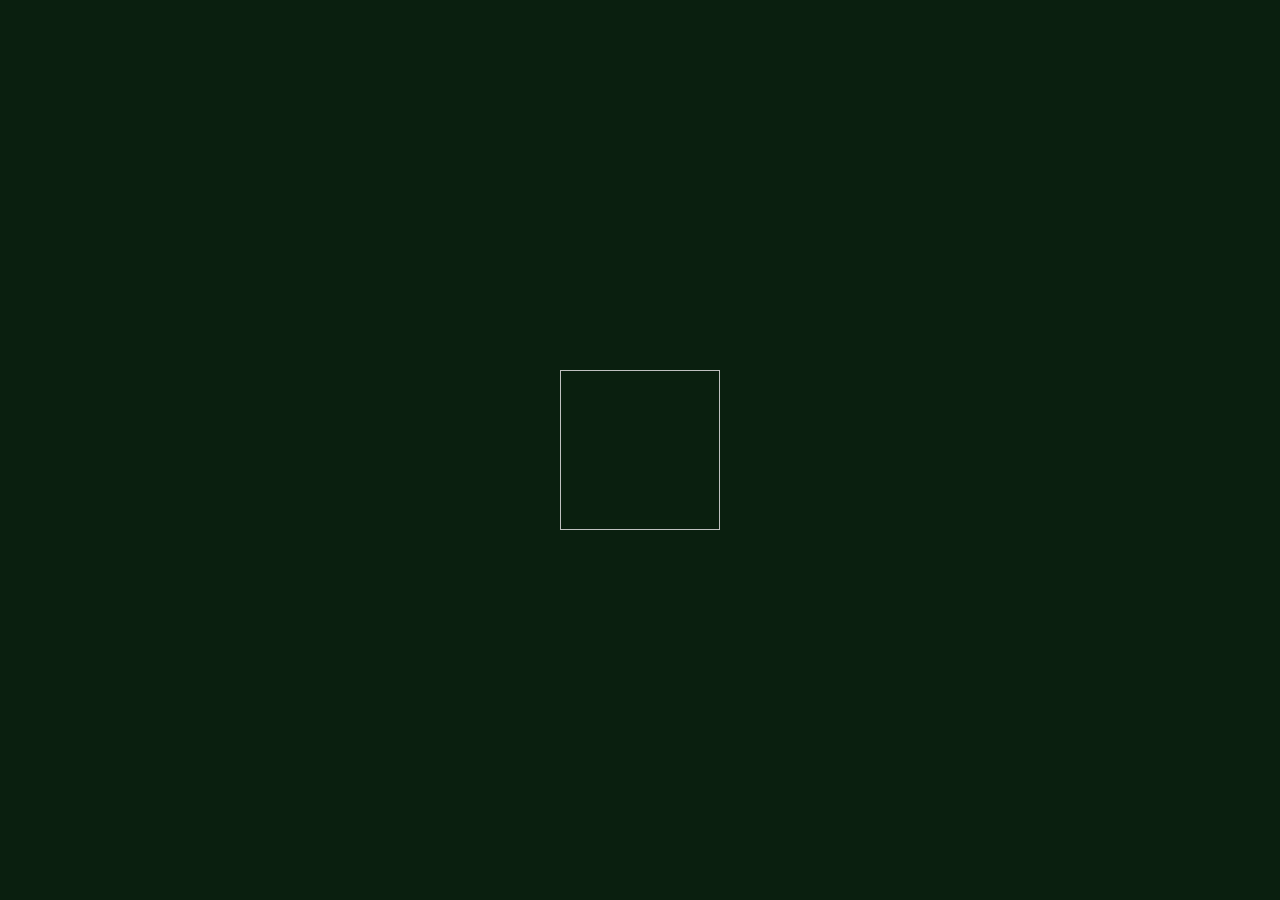
==== index.html @ 46fa7db6 "feat(ui): restore landscape-only mobile policy and add no-scroll landscape layout layer Re-enable th" ====
<!DOCTYPE html>
<html lang="en">
    <head>
        <meta charset="UTF-8">
        <meta name="viewport" content="width=device-width, initial-scale=1.0, viewport-fit=cover">
        <title>Wild Guest List</title>
        <link rel="icon" type="image/x-icon" href="assets/img/branding/favicon.ico" />
        <link rel="stylesheet" href="assets/fonts/fonts.css">
        <link rel="stylesheet" href="css/style.css">
    </head>
    <body>
        <!-- ── ORIENTATION GATE ──────────────────────────────────────
             Reusable, page-agnostic gate — see
             js/ui/orientation-ui.js (initOrientationGate()). Sits
             above every other layer on this page, including
             #startupScreen and any .modal, since it must be able to
             block regardless of what else is showing. Hidden by
             default; shown/hidden reactively based on device
             orientation (matchMedia, not a CSS transform:rotate()
             hack) without destroying or resetting anything
             underneath it. Same markup/module on every real
             top-level page. -->
        <div id="orientationGate" class="orientation-gate hidden" role="status" aria-live="polite" tabindex="-1">
            <div class="orientation-gate-content">
                <span class="orientation-gate-icon" data-icon="orientationRotate" aria-hidden="true"></span>
                <h2 class="orientation-gate-title" data-i18n="orientationTitle">Please rotate your device</h2>
                <p class="orientation-gate-body" data-i18n="orientationBody">Wild Guest List is designed for landscape orientation.</p>
            </div>
        </div>

        <!-- ── STARTUP (Splash → Loading → Ready) ──────────────
             Covers Home while js/ui/startup-ui.js runs bootHome()
             (js/home-main.js's real boot sequence: i18n, config/
             icons, Home's modals and wiring — nothing duplicated
             here, this UI just gates it). Shows the Jolly Panda
             logo (config.json → branding.developerLogo) for a
             short minimum duration; only shows the Loading state
             if boot genuinely takes longer than that. Removed from
             the DOM once boot succeeds — Home underneath has been
             booting the whole time regardless. On failure, shows
             Retry, which re-runs bootHome(). See
             docs/ARCHITECTURE_PLAN.md. -->
        <div id="startupScreen" class="startup-screen" role="status" aria-live="polite">

            <div id="startupSplash" class="startup-splash">
                <img id="startupLogo" class="startup-logo" alt="" data-i18n-alt="startupLogoAlt">
            </div>

            <div id="startupLoading" class="startup-loading hidden">
                <div class="startup-spinner" aria-hidden="true"></div>
                <p class="startup-status" data-i18n="startupLoading">Loading...</p>
            </div>

            <div id="startupError" class="startup-error hidden">
                <p class="startup-status" data-i18n="startupError">Unable to load the game.</p>
                <button id="startupRetryBtn" type="button" class="screen-btn" data-i18n="startupRetry">Retry</button>
            </div>

        </div>

        <!-- ── HOME ───────────────────────────────────────────
             index.html IS Home — a top-level navigation destination,
             not a persistent parent/container for the rest of the
             app. It never initializes gameplay.

             Menu-type destinations default to popups over Home,
             not separate pages: Profile, Settings, Card Guide,
             About, and How-to-Play are all genuine modals defined
             below, opened via js/ui/home-ui.js — nothing to
             navigate away from or back to. The one exception is
             Choose Bot Difficulty (bot-difficulty.html): a step in
             starting a match, not a menu lookup, so it's a real
             top-level document reached via real navigation. The
             bottom-nav entries route to coming-soon.html for the
             same reason (independently linkable placeholders). See
             docs/ARCHITECTURE_PLAN.md.

             There is no separate Game Modes screen. Home's Start
             Game section is a tab bar — Play vs Bot, Rank, Friendly
             (see .home-gamestart / .home-tabs below and
             js/ui/homeGameStart-ui.js). Only Play vs Bot is active
             today: it navigates straight to bot-difficulty.html, a
             real top-level page (not a Home sub-state) — still
             exactly the current 1-human + 3-bot match. Rank and
             Friendly are visible, selectable tabs whose panel says
             Coming Soon; neither has a backend or game flow yet, so
             neither starts a match.

             Visual hierarchy (top → bottom): logo, secondary
             nav/profile, then the Start Game tabs centered and
             dominant — see .home-content / .home-gamestart in
             css/style.css. -->
        <div id="homeScreen" class="screen-overlay home-screen" role="region" aria-label="Home">
            <div id="homeMainContent" class="home-content">

                <div class="home-topbar">
                    <!-- Profile entry point: shows the player's current
                         avatar + name, opens #profileModal (a genuine
                         popup — see js/ui/home-ui.js). Player identity
                         itself lives only in js/services/profile.js;
                         this chip just displays it (js/ui/profile-ui.js). -->
                    <button id="homeProfileChip" class="home-profile-chip" type="button"
                            aria-label="Profile" data-title-key="homeProfileAriaLabel">
                        <img id="homeProfileChipAvatar" class="home-profile-chip-avatar" alt="">
                        <span id="homeProfileChipName" class="home-profile-chip-name"></span>
                    </button>

                    <!-- Currency display — Coins + Gems (foundation
                         only, see js/services/profile.js). Real,
                         persisted balances (default 0/0), rendered via
                         updateHomeCurrencyDisplay() in
                         js/ui/profile-ui.js; icons resolve through
                         data/config.json (icons.coin / icons.gem), not
                         hardcoded emoji. Nothing spends, earns, or
                         otherwise changes these values yet — Shop and
                         Lucky Wheel remain unconnected per the current
                         scope. -->
                    <div class="home-currency-group" id="homeCurrencyGroup">
                        <div class="home-coin-pill" id="homeCoinPill" role="status" aria-label="Coins: 0">
                            <span class="home-coin-icon" data-icon="coin" aria-hidden="true"></span>
                            <span class="home-coin-value" id="homeCoinValue">0</span>
                        </div>
                        <div class="home-gem-pill" id="homeGemPill" role="status" aria-label="Gems: 0">
                            <span class="home-gem-icon" data-icon="gem" aria-hidden="true"></span>
                            <span class="home-gem-value" id="homeGemValue">0</span>
                        </div>
                    </div>
                </div>

                <img src="assets/img/branding/banner.png" alt="Wild Guest List" class="home-banner">

                <nav class="home-secondary-row" aria-label="More">
                    <button id="homeCardsBtn" class="home-nav-btn" type="button">
                        <span class="home-nav-icon" data-icon="cards" aria-hidden="true"></span>
                        <span class="home-nav-label" data-i18n="homeCards">Card Guide</span>
                    </button>
                    <button id="homeSettingsBtn" class="home-nav-btn" type="button">
                        <span class="home-nav-icon" data-icon="settings" aria-hidden="true"></span>
                        <span class="home-nav-label" data-i18n="settingsTitle">Settings</span>
                    </button>
                    <button id="homeHowToPlayBtn" class="home-nav-btn" type="button">
                        <span class="home-nav-icon" data-icon="tutorial" aria-hidden="true"></span>
                        <span class="home-nav-label" data-i18n="homeHowToPlay">How to Play</span>
                    </button>
                </nav>

                <!-- Start Game — a tab bar, not three separate Home
                     buttons and not a Game Modes screen. Only "Play
                     vs Bot" is active: it navigates straight to
                     bot-difficulty.html, its own top-level page. Rank
                     and Friendly are real, switchable tabs — you can
                     see their panel — but neither has a game flow
                     yet, so their panel honestly says Coming Soon
                     rather than pretending to start a match. See
                     js/ui/homeGameStart-ui.js. -->
                <div class="home-gamestart">
                    <h2 class="home-gamestart-title" data-i18n="homeStartGame">Start Game</h2>

                    <div class="home-tabs" role="tablist" aria-label="Game mode">
                        <button id="homeTabPlayVsBot" class="home-tab" type="button"
                                role="tab" aria-selected="true" aria-controls="homeTabPanelPlayVsBot"
                                data-tab="playVsBot">
                            <span data-i18n="gameModesPlayVsBot">Play vs Bot</span>
                        </button>
                        <button id="homeTabRank" class="home-tab" type="button"
                                role="tab" aria-selected="false" aria-controls="homeTabPanelRank"
                                data-tab="rank" tabindex="-1">
                            <span data-i18n="homeTabRank">Rank</span>
                        </button>
                        <button id="homeTabFriendly" class="home-tab" type="button"
                                role="tab" aria-selected="false" aria-controls="homeTabPanelFriendly"
                                data-tab="friendly" tabindex="-1">
                            <span data-i18n="homeTabFriendly">Friendly</span>
                        </button>
                    </div>

                    <div id="homeTabPanelPlayVsBot" class="home-tab-panel" role="tabpanel"
                         aria-labelledby="homeTabPlayVsBot" tabindex="0">
                        <button id="homePlayVsBotBtn" class="home-primary-btn home-play-btn" type="button">
                            <span class="home-btn-icon" data-icon="playWith3Bots" aria-hidden="true"></span>
                            <span data-i18n="gameModesPlayVsBot">Play vs Bot</span>
                        </button>
                    </div>

                    <div id="homeTabPanelRank" class="home-tab-panel hidden" role="tabpanel"
                         aria-labelledby="homeTabRank" tabindex="0">
                        <p class="home-tab-comingsoon" data-i18n="homeRankComingSoon">Rank play is coming soon.</p>
                    </div>

                    <div id="homeTabPanelFriendly" class="home-tab-panel hidden" role="tabpanel"
                         aria-labelledby="homeTabFriendly" tabindex="0">
                        <p class="home-tab-comingsoon" data-i18n="homeFriendlyComingSoon">Friendly play is coming soon.</p>
                    </div>
                </div>

                <div class="home-bottom-nav" role="navigation" aria-label="Coming soon">
                    <button id="homeStoreBtn" class="home-bottom-btn" type="button">
                        <span class="home-bottom-icon" data-icon="store" aria-hidden="true"></span>
                        <span data-i18n="homeStore">Store</span>
                        <span class="home-coming-soon-tag" data-i18n="comingSoon">Coming Soon</span>
                    </button>
                    <button id="homeTournamentBtn" class="home-bottom-btn" type="button">
                        <span class="home-bottom-icon" data-icon="tournament" aria-hidden="true"></span>
                        <span data-i18n="homeTournament">Tournament</span>
                        <span class="home-coming-soon-tag" data-i18n="comingSoon">Coming Soon</span>
                    </button>
                    <button id="homeLeaderboardBtn" class="home-bottom-btn" type="button">
                        <span class="home-bottom-icon" data-icon="leaderboard" aria-hidden="true"></span>
                        <span data-i18n="homeLeaderboard">Leaderboard</span>
                        <span class="home-coming-soon-tag" data-i18n="comingSoon">Coming Soon</span>
                    </button>
                    <button id="homeLuckyWheelBtn" class="home-bottom-btn" type="button">
                        <span class="home-bottom-icon" data-icon="luckyWheel" aria-hidden="true"></span>
                        <span data-i18n="homeLuckyWheel">Lucky Wheel</span>
                        <span class="home-coming-soon-tag" data-i18n="comingSoon">Coming Soon</span>
                    </button>
                </div>

            </div>
        </div>

        <!-- Profile — genuine modal, popup over Home (see js/ui/profile-ui.js).
             Home's #homeProfileChip opens it; #profileModal is the only
             place display name + avatar are edited, reading/writing
             exclusively through js/services/profile.js so every other
             consumer (this chip, Choose Bot Difficulty's read-only
             display) reflects a save here immediately. -->
        <div id="profileModal" class="modal hidden">
            <div class="modal-content small-popup profile-panel profile-panel--wide">
                <div class="help-header">
                    <h3 data-i18n="profileModalTitle">Profile</h3>
                    <button id="closeProfile" class="icon-btn close"><span data-icon="close"></span></button>
                </div>
                <div class="profile-content">
                    <div class="profile-avatar-grid" id="profileAvatarGrid"></div>
                    <div class="profile-name-row">
                        <label class="settings-label" for="profileNameInput" data-i18n="profileNameLabel">Display Name</label>

                        <!-- Default (read) view: the current name as
                             plain text + an Edit button. Shown whenever
                             the name isn't actively being edited. -->
                        <div class="profile-name-display" id="profileNameDisplay">
                            <span class="profile-name-text" id="profileNameText"></span>
                            <button id="profileEditNameBtn" type="button" class="icon-btn profile-name-edit-btn"
                                    data-i18n-aria-label="profileEditName" aria-label="Edit name">
                                <span data-icon="edit" aria-hidden="true"></span>
                            </button>
                        </div>

                        <!-- Edit view: only shown after tapping the Edit
                             button above. The inline Save here commits
                             just the name and returns to the read view
                             without closing the popup. Avatar changes
                             (below) save immediately on click too — see
                             js/ui/profile-ui.js renderAvatarGrid — so
                             there's no separate Save step for either. -->
                        <div class="profile-name-edit-wrap hidden" id="profileNameEditWrap">
                            <input id="profileNameInput" class="player-name-input" type="text" maxlength="20"
                                   data-i18n-placeholder="playerNamePlaceholder" placeholder="Enter your name...">
                            <button id="profileNameSaveBtn" type="button" class="icon-btn profile-name-save-btn"
                                    data-i18n-aria-label="profileSaveBtn" aria-label="Save">
                                <span data-icon="confirm" aria-hidden="true"></span>
                            </button>
                        </div>
                    </div>

                    <div class="settings-divider"></div>

                    <!-- Achievements — reads from js/services/achievements.js,
                         the real achievement system (see
                         docs/ARCHITECTURE_PLAN.md "Achievements"). Rendered
                         by js/ui/profile-ui.js renderAchievements(), called
                         on modal open and on every achievement change (see
                         subscribeAchievements()), so progress made during
                         the current game is reflected the moment Profile is
                         reopened. Redesigned into a game-quality Achievement
                         Collection: summary + overall progress bar, an
                         optional "Recently Unlocked" featured card (only
                         shown when real unlock data exists), category
                         filter tabs, and a responsive card grid — all still
                         inside this same Profile popup (see AGENTS.md rule 4
                         — menu features stay popups, never a separate page). -->
                    <div class="profile-achievements" id="profileAchievements">
                        <div class="ach-header">
                            <h4 class="profile-achievements-title">
                                <span class="ach-header-icon" data-icon="trophy" aria-hidden="true"></span>
                                <span data-i18n="profileAchievementsTitle">Achievements</span>
                            </h4>
                            <p class="profile-achievements-summary" id="profileAchievementsSummary"></p>
                        </div>

                        <!-- Overall progress bar — driven entirely by real
                             achievement data (unlockedCount/total) computed
                             in renderAchievements(), never hardcoded. -->
                        <div class="ach-progress" id="achProgress" role="progressbar"
                             aria-valuemin="0" aria-valuemax="100" aria-valuenow="0"
                             data-i18n-aria-label="achievementsOverallProgress" aria-label="Overall Progress">
                            <div class="ach-progress-label-row">
                                <span class="ach-progress-label" data-i18n="achievementsOverallProgress">Overall Progress</span>
                                <span class="ach-progress-pct" id="achProgressPct">0%</span>
                            </div>
                            <div class="ach-progress-track">
                                <div class="ach-progress-fill" id="achProgressFill"></div>
                            </div>
                        </div>

                        <!-- Featured / "Recently Unlocked" — only shown when
                             the player has at least one real unlock (see
                             renderAchievements()); never a fabricated entry. -->
                        <div class="ach-featured hidden" id="achFeatured">
                            <span class="ach-featured-label" data-i18n="achievementsFeaturedTitle">Recently Unlocked</span>
                            <div class="ach-featured-card" id="achFeaturedCard"></div>
                        </div>

                        <!-- Category filter tabs — only useful because there
                             are already 3 real categories across 10
                             achievements; architecture (data-category on
                             each card) supports more without changes. -->
                        <div class="ach-filters" id="achFilters" role="tablist" data-i18n-aria-label="achievementsFilterGroupLabel" aria-label="Filter achievements by category">
                            <button type="button" class="ach-filter active" data-category="all" role="tab" aria-selected="true" data-i18n="achievementsCategoryAll">All</button>
                            <button type="button" class="ach-filter" data-category="progression" role="tab" aria-selected="false" data-i18n="achievementsCategoryProgression">Progression</button>
                            <button type="button" class="ach-filter" data-category="gameplay" role="tab" aria-selected="false" data-i18n="achievementsCategoryGameplay">Gameplay</button>
                            <button type="button" class="ach-filter" data-category="modesParty" role="tab" aria-selected="false" data-i18n="achievementsCategoryModesParty">Modes</button>
                        </div>

                        <div class="profile-achievements-list ach-grid" id="profileAchievementsList"></div>
                    </div>
                </div>
            </div>
        </div>

        <!-- Settings — genuine modal, popup over Home. Shares the exact
             same settings widgets/persistence as game.html's in-game
             Pause → Settings modal (js/ui/cardColor-ui.js,
             js/ui/cardGuidance-ui.js, js/services/soundManager.js,
             js/i18n.js) — only the surrounding modal shell/trigger
             differs, which is why this markup mirrors game.html's
             #settingsModal exactly. -->
        <div id="settingsModal" class="modal hidden">
            <div class="modal-content small-popup">
                <div class="help-header">
                    <h3 data-i18n="settingsTitle">Settings</h3>
                    <button id="closeSettings" class="icon-btn close"><span data-icon="close"></span></button>
                </div>
                <div class="settings-content">

                    <div class="settings-row">
                        <label class="settings-label"><span data-icon="sound"></span> <span data-i18n="settingsSound">Sound</span></label>
                        <label class="switch-btn">
                            <input type="checkbox" id="soundToggle" checked>
                            <span class="switch-track"><span class="switch-thumb"></span></span>
                        </label>
                    </div>

                    <div class="settings-divider"></div>

                    <div class="settings-row">
                        <label class="settings-label"><span data-i18n="settingsStepGuidance">Step-by-step Guidance</span></label>
                        <label class="switch-btn">
                            <input type="checkbox" id="stepGuidanceToggle">
                            <span class="switch-track"><span class="switch-thumb"></span></span>
                        </label>
                    </div>

                    <div class="settings-divider"></div>

                    <div class="settings-row settings-row-col">
                        <label class="settings-label"><span data-i18n="settingsPlayerColors">Player Colors</span></label>
                        <div id="playerColorPicker" class="player-color-picker"></div>
                    </div>

                    <div class="settings-divider"></div>

                    <div class="settings-row settings-row-col">
                        <label class="settings-label"><span data-i18n="settingsLanguage">Language</span></label>
                        <div id="langSelector" class="lang-selector"></div>
                    </div>

                    <div class="settings-divider"></div>

                    <div class="about-meta">
                        <div><strong data-i18n="settingsVersion">Version</strong>: <span data-app-version>1.9.0</span></div>
                    </div>

                    <div class="settings-divider"></div>

                    <!-- About Developer — moved here from Home's top-level
                         Menu (see js/ui/home-ui.js history / README.md).
                         Opens the existing #aboutModal (unchanged, see
                         below) as a nested popup on top of this one —
                         same pattern already used by #cardModal opening
                         on top of #helpModal, handled by the same
                         openModal()/closeModal() lifecycle in
                         js/ui/modal-ui.js (topmost-modal Escape/backdrop
                         close, focus trap). No duplicate About Developer
                         implementation — this is the only one. -->
                    <button id="settingsAboutBtn" type="button" class="settings-row settings-row-link">
                        <span class="settings-label">
                            <span data-icon="About Developer"></span>
                            <span data-i18n="aboutTitle">About Developer</span>
                        </span>
                        <span class="settings-row-chevron" data-icon="next" aria-hidden="true"></span>
                    </button>

                </div>
            </div>
        </div>

        <!-- Card Guide (Help) — genuine modal, popup over Home. Shares
             the exact same content loader as game.html's in-game Help
             modal (js/game/help.js's initHelp/openHelp) — this markup
             mirrors game.html's #helpModal exactly, including
             #closeHelp, so initHelp()'s existing modal-mode wiring
             (close button + backdrop click) applies here unchanged. -->
        <div id="helpModal" class="modal hidden">
            <div class="modal-content help-layout">
                <div class="help-header">
                    <h1 data-i18n="helpModalTitle">Help</h1>
                    <button id="closeHelp" class="icon-btn close"><span data-icon="close"></span></button>
                </div>
                <div class="help-text">
                    <span data-i18n="helpIntro">Invite wild animals to the party queue!</span>
                    <p data-i18n="helpWhenQueue">When the queue reaches 5 animals:</p>
                    <ul>
                        <li data-i18n="helpRule1">The first 2 guests make it into the party.</li>
                        <li data-i18n="helpRule2">The last guest gets turned away and sent to the trash.</li>
                        <li data-i18n="helpRule3">The remaining guests stay in line.</li>
                    </ul>
                    <span data-i18n="helpGoal">Gather the biggest party and become the ultimate host!</span>
                </div>
                <div class="help-divider"></div>
                <h2 class="animal-guide-title" data-i18n="animalAbilities">Animal Abilities</h2>
                <div id="animalGrid"></div>
            </div>
        </div>

        <!-- Card detail — a genuine nested modal (opens on top of the
             grid above when an animal is clicked). Same markup/id as
             game.html's, handled by the same js/game/help.js. -->
        <div id="cardModal" class="modal hidden">
            <div class="modal-content">
                <div class="modal-header">
                    <button id="cardBackBtn" class="icon-btn"><span data-icon="back"></span></button>
                </div>
                <div id="cardModalContent"></div>
            </div>
        </div>

        <!-- About Developer -->
        <div id="aboutModal" class="modal hidden">
            <div class="modal-content small-popup about-panel">
                <button id="closeAbout" class="icon-btn close about-close">
                    <span data-icon="close"></span>
                </button>

                <div class="about-avatar">
                    <span data-icon="About Developer"></span>
                </div>

                <h3 class="about-title" data-i18n="aboutTitle">About Developer</h3>

                <div class="about-content">
                    <p>
                        <span data-i18n="aboutText">This game was designed and developed by</span>
                        <strong>Usef Farahmand</strong>.
                    </p>

                    <p data-i18n="aboutThanks">
                        Thank you for playing and supporting my work.
                    </p>

                    <div class="about-actions">
                        <a href="https://www.useffarahmand.com/"
                           target="_blank"
                           class="website-link"
                           data-i18n="aboutVisit">
                            Visit Website
                        </a>

                        <button id="aboutFeedbackBtn" type="button" class="feedback-link-btn">
                            <span data-icon="feedback"></span>
                            <span data-i18n="aboutFeedbackBtn">Give Feedback</span>
                        </button>
                    </div>
                </div>
            </div>
        </div>

        <!-- Lucky Wheel — a menu-type feature, so per AGENTS.md rule 4
             ("Menu pages default to popups") this is a genuine popup,
             not a coming-soon.html page navigation like Store/
             Tournament/Leaderboard above. Coming Soon only — see
             js/ui/home-ui.js and README.md § Home Screen for why.
             #luckyWheelBody is the one thing a future real
             implementation would swap out; the modal id and its
             open/close wiring (js/ui/modal-ui.js) stay exactly as-is. -->
        <div id="luckyWheelModal" class="modal hidden">
            <div class="modal-content small-popup lucky-wheel-panel">
                <button id="closeLuckyWheel" class="icon-btn close lucky-wheel-close">
                    <span data-icon="close"></span>
                </button>

                <h3 class="lucky-wheel-title" data-i18n="luckyWheelTitle">Lucky Wheel</h3>

                <div id="luckyWheelBody" class="lucky-wheel-body">
                    <div class="lucky-wheel-illustration">
                        <span data-icon="luckyWheel" aria-hidden="true"></span>
                    </div>

                    <span class="home-coming-soon-tag lucky-wheel-badge" data-i18n="comingSoon">Coming Soon</span>

                    <p class="lucky-wheel-desc" data-i18n="luckyWheelComingSoonDesc">
                        More exciting rewards are coming soon.
                    </p>
                </div>
            </div>
        </div>

        <!-- Feedback / Survey -->
        <!-- Header → Scrollable Fields → Fixed Submit Footer (see
             css/style.css .modal-content > .modal-body/.modal-footer).
             The <form> itself is the flex column spanning both, so
             the Submit button (and status message) stay pinned and
             reachable even when the on-screen keyboard shrinks the
             visible viewport on mobile, instead of requiring the user
             to hunt for a Submit button buried below several fields. -->
        <div id="feedbackModal" class="modal hidden" role="dialog" aria-modal="true" aria-labelledby="feedbackTitle">
            <div class="modal-content small-popup feedback-modal-content">
                <div class="modal-header help-header">
                    <h3 id="feedbackTitle" data-i18n="feedbackTitle">Give Feedback</h3>
                    <button id="closeFeedback" class="icon-btn close">
                        <span data-icon="close"></span>
                    </button>
                </div>

                <form id="feedbackForm" class="feedback-form modal-form" novalidate>

                    <div class="modal-body">
                        <p class="feedback-subtitle" data-i18n="feedbackSubtitle">We'd love to hear what you think of the game.</p>

                        <div class="feedback-field">
                            <label class="feedback-label" data-i18n="feedbackRatingLabel">How would you rate the game?</label>
                            <div id="feedbackStars" class="feedback-stars" role="radiogroup" aria-label="Rating">
                                <button type="button" class="feedback-star" data-value="1" aria-label="1">★</button>
                                <button type="button" class="feedback-star" data-value="2" aria-label="2">★</button>
                                <button type="button" class="feedback-star" data-value="3" aria-label="3">★</button>
                                <button type="button" class="feedback-star" data-value="4" aria-label="4">★</button>
                                <button type="button" class="feedback-star" data-value="5" aria-label="5">★</button>
                            </div>
                            <input type="hidden" id="feedbackRatingInput" name="rating" value="">
                        </div>

                        <div class="feedback-field">
                            <label class="feedback-label" for="feedbackMessage" data-i18n="feedbackMessageLabel">Your comments or suggestions</label>
                            <textarea id="feedbackMessage" name="message" class="feedback-textarea" rows="4"
                                      data-i18n-placeholder="feedbackMessagePlaceholder"
                                      placeholder="What did you like? What should we improve?"></textarea>
                        </div>

                        <div class="feedback-field">
                            <label class="feedback-label" for="feedbackName" data-i18n="feedbackNameLabel">Name (optional)</label>
                            <input type="text" id="feedbackName" name="name" class="feedback-input" maxlength="40"
                                   data-i18n-placeholder="feedbackNamePlaceholder" placeholder="Your name">
                        </div>

                        <div class="feedback-field">
                            <label class="feedback-label" for="feedbackEmail" data-i18n="feedbackEmailLabel">Email (optional, if you'd like a reply)</label>
                            <input type="email" id="feedbackEmail" name="email" class="feedback-input" maxlength="80"
                                   data-i18n-placeholder="feedbackEmailPlaceholder" placeholder="you@example.com">
                        </div>
                    </div>

                    <div class="modal-footer feedback-modal-footer">
                        <p id="feedbackStatus" class="feedback-status" aria-live="polite"></p>
                        <button id="feedbackSubmitBtn" type="submit" class="screen-btn feedback-submit-btn" data-i18n="feedbackSubmitBtn">
                            Send Feedback
                        </button>
                    </div>

                </form>
            </div>
        </div>
        <div id="tutorialModal" class="modal hidden" role="dialog" aria-labelledby="tutorialTitle" aria-modal="true">

            <div class="modal-content tut-panel">

                <!-- Header -->
                <div class="tut-header">
                    <div class="tut-header-left">
                        <span class="tut-label" data-i18n="tutorialLabel">Tutorial</span>
                        <span id="tutorialCounter" class="tut-counter">1 / 6</span>
                    </div>
                    <button id="closeTutorial" class="icon-btn tut-close" aria-label="Close tutorial">
                        <span data-icon="close"></span>
                    </button>
                </div>

                <!-- Progress bar -->
                <div class="tut-progress-track">
                    <div id="tutorialProgressBar" class="tut-progress-fill"></div>
                </div>

                <!-- Body -->
                <div class="tut-body">

                    <img
                        id="tutorialImage"
                        class="tut-image"
                        alt="">

                    <div class="tut-content">
                        <h2 id="tutorialTitle" class="tut-title"></h2>
                        <div id="tutorialText" class="tut-text"></div>
                        <div id="tutorialDiagram" class="tut-diagram-wrap"></div>
                        <div id="tutorialVideo" class="tut-video-wrap"></div>
                    </div>

                </div>

                <!-- Footer -->
                <div class="tut-footer">

                    <button id="tutorialPrev" class="tut-nav-btn tut-prev" aria-label="Previous slide">
                        <span data-icon="previous"></span>
                    </button>

                    <div id="tutorialDots" class="tut-dots"></div>

                    <button id="tutorialNext" class="tut-nav-btn tut-next" aria-label="Next slide">
                        <span data-icon="next"></span>
                    </button>

                </div>

            </div>

        </div>

        <script type="module" src="js/home-main.js"></script>

    </body>
</html>
---- assets/fonts/fonts.css ----
/*
  Self-hosted fonts (no Google Fonts CDN calls).
  Files sourced from the @fontsource npm packages, which repackage
  the same open-source font files (Poppins, Vazirmatn, Noto Sans
  Arabic, Noto Sans) for local/offline use under their original
  open licenses (OFL).
*/

/* ---------- Poppins (Latin UI text / English) ---------- */
@font-face {
    font-family: 'Poppins';
    font-style: normal;
    font-display: swap;
    font-weight: 400;
    src: url('./files/poppins-latin-400-normal.woff2') format('woff2');
    unicode-range: U+0000-00FF, U+0131, U+0152-0153, U+02BB-02BC, U+02C6, U+02DA, U+02DC, U+2000-206F, U+20AC, U+2122, U+2191, U+2193, U+2212, U+2215, U+FEFF, U+FFFD;
}
@font-face {
    font-family: 'Poppins';
    font-style: normal;
    font-display: swap;
    font-weight: 400;
    src: url('./files/poppins-latin-ext-400-normal.woff2') format('woff2');
    unicode-range: U+0100-02BA, U+02BD-02C5, U+02C7-02CC, U+02CE-02D7, U+02DD-02FF, U+1D00-1DBF, U+1E00-1E9F, U+1EF2-1EFF, U+2020, U+20A0-20AB, U+20AD-20C0, U+2113, U+2C60-2C7F, U+A720-A7FF;
}
@font-face {
    font-family: 'Poppins';
    font-style: normal;
    font-display: swap;
    font-weight: 600;
    src: url('./files/poppins-latin-600-normal.woff2') format('woff2');
    unicode-range: U+0000-00FF, U+0131, U+0152-0153, U+02BB-02BC, U+02C6, U+02DA, U+02DC, U+2000-206F, U+20AC, U+2122, U+2191, U+2193, U+2212, U+2215, U+FEFF, U+FFFD;
}
@font-face {
    font-family: 'Poppins';
    font-style: normal;
    font-display: swap;
    font-weight: 600;
    src: url('./files/poppins-latin-ext-600-normal.woff2') format('woff2');
    unicode-range: U+0100-02BA, U+02BD-02C5, U+02C7-02CC, U+02CE-02D7, U+02DD-02FF, U+1D00-1DBF, U+1E00-1E9F, U+1EF2-1EFF, U+2020, U+20A0-20AB, U+20AD-20C0, U+2113, U+2C60-2C7F, U+A720-A7FF;
}
@font-face {
    font-family: 'Poppins';
    font-style: normal;
    font-display: swap;
    font-weight: 700;
    src: url('./files/poppins-latin-700-normal.woff2') format('woff2');
    unicode-range: U+0000-00FF, U+0131, U+0152-0153, U+02BB-02BC, U+02C6, U+02DA, U+02DC, U+2000-206F, U+20AC, U+2122, U+2191, U+2193, U+2212, U+2215, U+FEFF, U+FFFD;
}
@font-face {
    font-family: 'Poppins';
    font-style: normal;
    font-display: swap;
    font-weight: 700;
    src: url('./files/poppins-latin-ext-700-normal.woff2') format('woff2');
    unicode-range: U+0100-02BA, U+02BD-02C5, U+02C7-02CC, U+02CE-02D7, U+02DD-02FF, U+1D00-1DBF, U+1E00-1E9F, U+1EF2-1EFF, U+2020, U+20A0-20AB, U+20AD-20C0, U+2113, U+2C60-2C7F, U+A720-A7FF;
}

/* ---------- Vazirmatn (Persian / Farsi) ---------- */
@font-face {
    font-family: 'Vazirmatn';
    font-style: normal;
    font-display: swap;
    font-weight: 400;
    src: url('./files/vazirmatn-arabic-400-normal.woff2') format('woff2');
    unicode-range: U+0600-06FF, U+0750-077F, U+0870-088E, U+FB50-FDFF, U+FE70-FE74, U+FE76-FEFC;
}
@font-face {
    font-family: 'Vazirmatn';
    font-style: normal;
    font-display: swap;
    font-weight: 400;
    src: url('./files/vazirmatn-latin-400-normal.woff2') format('woff2');
    unicode-range: U+0000-00FF, U+0131, U+0152-0153, U+02BB-02BC, U+02C6, U+02DA, U+02DC, U+2000-206F, U+20AC, U+2122;
}
@font-face {
    font-family: 'Vazirmatn';
    font-style: normal;
    font-display: swap;
    font-weight: 600;
    src: url('./files/vazirmatn-arabic-600-normal.woff2') format('woff2');
    unicode-range: U+0600-06FF, U+0750-077F, U+0870-088E, U+FB50-FDFF, U+FE70-FE74, U+FE76-FEFC;
}
@font-face {
    font-family: 'Vazirmatn';
    font-style: normal;
    font-display: swap;
    font-weight: 600;
    src: url('./files/vazirmatn-latin-600-normal.woff2') format('woff2');
    unicode-range: U+0000-00FF, U+0131, U+0152-0153, U+02BB-02BC, U+02C6, U+02DA, U+02DC, U+2000-206F, U+20AC, U+2122;
}
@font-face {
    font-family: 'Vazirmatn';
    font-style: normal;
    font-display: swap;
    font-weight: 700;
    src: url('./files/vazirmatn-arabic-700-normal.woff2') format('woff2');
    unicode-range: U+0600-06FF, U+0750-077F, U+0870-088E, U+FB50-FDFF, U+FE70-FE74, U+FE76-FEFC;
}
@font-face {
    font-family: 'Vazirmatn';
    font-style: normal;
    font-display: swap;
    font-weight: 700;
    src: url('./files/vazirmatn-latin-700-normal.woff2') format('woff2');
    unicode-range: U+0000-00FF, U+0131, U+0152-0153, U+02BB-02BC, U+02C6, U+02DA, U+02DC, U+2000-206F, U+20AC, U+2122;
}

/* ---------- Noto Sans Arabic ---------- */
@font-face {
    font-family: 'Noto Sans Arabic';
    font-style: normal;
    font-display: swap;
    font-weight: 400;
    src: url('./files/noto-sans-arabic-arabic-400-normal.woff2') format('woff2');
    unicode-range: U+0600-06FF, U+0750-077F, U+0870-088E, U+FB50-FDFF, U+FE70-FE74, U+FE76-FEFC;
}
@font-face {
    font-family: 'Noto Sans Arabic';
    font-style: normal;
    font-display: swap;
    font-weight: 600;
    src: url('./files/noto-sans-arabic-arabic-600-normal.woff2') format('woff2');
    unicode-range: U+0600-06FF, U+0750-077F, U+0870-088E, U+FB50-FDFF, U+FE70-FE74, U+FE76-FEFC;
}
@font-face {
    font-family: 'Noto Sans Arabic';
    font-style: normal;
    font-display: swap;
    font-weight: 700;
    src: url('./files/noto-sans-arabic-arabic-700-normal.woff2') format('woff2');
    unicode-range: U+0600-06FF, U+0750-077F, U+0870-088E, U+FB50-FDFF, U+FE70-FE74, U+FE76-FEFC;
}

/* ---------- "Noto Sans TR" (Turkish) ----------
   Fontsource ships this as the latin-ext subset of Noto Sans, which
   covers Turkish letters (ç ğ ı İ ö ş ü). Re-declared under the
   'Noto Sans TR' family name so the existing rules in style.css
   that reference 'Noto Sans TR' keep working unmodified. */
@font-face {
    font-family: 'Noto Sans TR';
    font-style: normal;
    font-display: swap;
    font-weight: 400;
    src: url('./files/noto-sans-latin-ext-400-normal.woff2') format('woff2');
    unicode-range: U+0100-02BA, U+02BD-02C5, U+02C7-02CC, U+02CE-02D7, U+02DD-02FF, U+1D00-1DBF, U+1E00-1E9F, U+1EF2-1EFF, U+2020, U+20A0-20AB, U+20AD-20C0, U+2113, U+2C60-2C7F, U+A720-A7FF;
}
@font-face {
    font-family: 'Noto Sans TR';
    font-style: normal;
    font-display: swap;
    font-weight: 600;
    src: url('./files/noto-sans-latin-ext-600-normal.woff2') format('woff2');
    unicode-range: U+0100-02BA, U+02BD-02C5, U+02C7-02CC, U+02CE-02D7, U+02DD-02FF, U+1D00-1DBF, U+1E00-1E9F, U+1EF2-1EFF, U+2020, U+20A0-20AB, U+20AD-20C0, U+2113, U+2C60-2C7F, U+A720-A7FF;
}
@font-face {
    font-family: 'Noto Sans TR';
    font-style: normal;
    font-display: swap;
    font-weight: 700;
    src: url('./files/noto-sans-latin-ext-700-normal.woff2') format('woff2');
    unicode-range: U+0100-02BA, U+02BD-02C5, U+02C7-02CC, U+02CE-02D7, U+02DD-02FF, U+1D00-1DBF, U+1E00-1E9F, U+1EF2-1EFF, U+2020, U+20A0-20AB, U+20AD-20C0, U+2113, U+2C60-2C7F, U+A720-A7FF;
}
---- css/style.css ----
/* ==========================================================
   DESIGN SYSTEM
   Shared variables used across the game UI.
   Keeping these here makes future theme changes easier.
========================================================== */

:root {
    /* Player colors */
    --p1: #3b82f6;
    --p2: #22c55e;
    --p3: #f97316;
    --p4: #a855f7;

    /* RGB triplets of the above, kept in sync by
       js/ui/cardColor-ui.js applyCardColors() — lets rgba(var(--pN-rgb), a)
       be used anywhere a translucent player color is needed. */
    --p1-rgb: 59, 130, 246;
    --p2-rgb: 34, 197, 94;
    --p3-rgb: 249, 115, 22;
    --p4-rgb: 168, 85, 247;

    /* Base colors */
    --bg-main: #0a1f0f;
    --bg-panel: rgba(255, 255, 255, 0.06);
    --bg-card: linear-gradient(145deg, #1f2937, #111827);

    --text-main: #e5e7eb;
    --text-muted: #cbd5e1;
    --accent: #bd5d38;

    --border: #334155;

    /* Common values */
    --radius-sm: 10px;
    --radius-md: 12px;
    --radius-lg: 18px;

    --shadow-card:
        0 10px 25px rgba(0, 0, 0, 0.4);

    --shadow-panel:
        0 8px 20px rgba(0, 0, 0, 0.35);

    --blur:
        blur(16px);
}


/* ==========================================================
   STARTUP — Splash → Loading → Error (js/ui/startup-ui.js)
   The very first thing painted; sits above Home (z-index 9999)
   and every modal (z-index 10000) since it can cover both while
   js/home-main.js's bootHome() is still running. Fixed background
   matches .screen-overlay/.modal's existing dark-glass treatment
   so it reads as part of the same app, not a separate splash app.
========================================================== */

.startup-screen {
    position: fixed;
    inset: 0;
    width: 100vw;
    height: 100vh;
    z-index: 20000;

    display: flex;
    justify-content: center;
    align-items: center;

    background: var(--bg-main);

    transition: opacity 0.4s ease;
}

.startup-screen-exit {
    opacity: 0;
    pointer-events: none;
}

.startup-splash,
.startup-loading,
.startup-error {
    display: flex;
    flex-direction: column;
    align-items: center;
    gap: 16px;
}

.startup-logo {
    width: min(160px, 40vw);
    height: min(160px, 40vw);
    object-fit: contain;
    animation: startupLogoIn 1.4s ease forwards;
}

@keyframes startupLogoIn {
    0%   { opacity: 0; transform: scale(0.85); }
    35%  { opacity: 1; transform: scale(1.04); }
    55%  { opacity: 1; transform: scale(1); }
    100% { opacity: 1; transform: scale(1); }
}

.startup-spinner {
    width: 40px;
    height: 40px;
    border-radius: 50%;
    border: 3px solid rgba(255,255,255,0.15);
    border-top-color: var(--accent);
    animation: startupSpin 0.8s linear infinite;
}

@keyframes startupSpin {
    to { transform: rotate(360deg); }
}

.startup-status {
    margin: 0;
    font-size: 14px;
    font-weight: 600;
    color: var(--text-muted);
    text-align: center;
}

.startup-error .startup-status {
    color: var(--text-main);
}


/* ==========================================================
   ORIENTATION GATE — Rotate Your Device (js/ui/orientation-ui.js)
   Reusable across every real top-level page. Sits above literally
   everything else, including .startup-screen (20000) and every
   .modal (10000/2000), since it must be able to block regardless of
   what else is on screen. Deliberately its own thing rather than a
   .modal: it's not dismissible, has no close button, and is driven
   entirely by device state, not a user action. Same dark-glass
   treatment as .startup-screen/.modal so it still reads as part of
   the same app rather than a bolted-on warning page.
========================================================== */

.orientation-gate {
    position: fixed;
    inset: 0;
    width: 100vw;
    height: 100vh;
    z-index: 999999;

    display: flex;
    justify-content: center;
    align-items: center;

    background: var(--bg-main);

    /* Blocks every click/tap on whatever is rendered underneath —
       this alone is what makes Gameplay/buttons/cards non-interactive
       while shown; nothing underneath is disabled or torn down. */
}

.orientation-gate-content {
    display: flex;
    flex-direction: column;
    align-items: center;
    gap: 14px;
    max-width: min(340px, 84vw);
    text-align: center;
    padding: 32px 28px;
    border-radius: var(--radius-lg);
    background: var(--bg-panel);
    box-shadow: var(--shadow-panel);
}

.orientation-gate-icon {
    font-size: 56px;
    line-height: 1;
    /* Purely decorative flourish on the icon itself — NOT the feature's
       blocking mechanism, which is entirely matchMedia/JS-driven (see
       js/ui/orientation-ui.js). This has zero effect on whether the
       gate shows or hides. */
    animation: orientationGateRock 1.8s ease-in-out infinite;
}

@keyframes orientationGateRock {
    0%, 100% { transform: rotate(0deg); }
    25%      { transform: rotate(-12deg); }
    75%      { transform: rotate(12deg); }
}

.orientation-gate-title {
    margin: 0;
    font-size: 19px;
    font-weight: 700;
    color: var(--text-main);
}

.orientation-gate-body {
    margin: 0;
    font-size: 14px;
    color: var(--text-muted);
    line-height: 1.45;
}


/* ==========================================================
   GLOBAL
========================================================== */

body {
    margin: 0;

    min-height: 100vh;

    background: var(--bg-main);
    color: var(--text-main);

    font-family: sans-serif;

    overflow-x: hidden;
    overflow-y: auto;

    font-family:'Poppins', sans-serif;
}


/* Shared glass UI component.
   Used by panels, logs, leaderboards, etc. */
.glass-panel {
    background: var(--bg-panel);

    backdrop-filter: var(--blur);

    border-radius: var(--radius-md);

    box-sizing: border-box;
}


/* Shared shadow component */
.card-info,
.modal-content,
.card {
    box-shadow: var(--shadow-panel);
}


/* ==========================================================
   HEADER
========================================================== */

#topBarContent {

    display:grid;

    grid-template-columns: clamp(120px, 22vw, 300px) 1fr clamp(120px, 22vw, 300px);

    align-items:center;

    height: clamp(60px, 6vw, 100px);

    flex-shrink:0;
}


/* LEFT */

#topLeft {

    display: flex;

    flex-direction: column;

    justify-content: center;

    align-items: flex-start;

    height: 100%;

    padding-left: clamp(8px, 1.5vw, 20px);
}

.turn-label {

    font-size: clamp(14px, 2.2vw, 28px);

    font-weight: 700;

    color: var(--accent);
}

.turn-divider {

    width: 120px;

    height: 2px;

    background: rgba(255,255,255,.3);

    margin: 10px 0;
}

.round-label {

    font-size: clamp(11px, 1.4vw, 18px);

    color: var(--text-main);

    display: flex;

    align-items: baseline;

    gap: 6px;
}

.round-timer-sep {
    color: rgba(255,255,255,.35);
}

.turn-timer-icon {

    display: inline-flex;

    align-items: center;

    font-size: clamp(11px, 1.4vw, 18px);

    line-height: 1;
}

/* If config.json's "timer" icon is later switched from an emoji to an
   image path, icon-ui.js swaps in an <img class="icon-image">; size it
   to match the text so the swap doesn't jump the layout. */
.turn-timer-icon .icon-image {

    width: 1em;

    height: 1em;

    object-fit: contain;
}

.turn-timer-label {

    font-weight: 700;

    display: inline-block;

    color: var(--text-main);

    /* JS (renderTurnTimer in game-ui.js) sets the actual color every
       tick, smoothly interpolating from --text-main to red as the
       countdown nears 0 — this transition just softens each step. */
    transition: color .3s ease;
}

/* Last few seconds: an extra pulse on top of the color shift so a
   glance catches the urgency even without focusing on the number. */
@keyframes turnTimerPulse {
    0%, 100% { transform: scale(1); }
    50%      { transform: scale(1.15); }
}
.turn-timer-label.turn-timer-critical {
    display: inline-block; /* transform: scale() needs this to apply */
    animation: turnTimerPulse 0.6s ease-in-out infinite;
}
@media (prefers-reduced-motion: reduce) {
    .turn-timer-label.turn-timer-critical {
        animation: none;
    }
}

/* Full-screen red flash echoing the turn-timer's urgency once it drops
   under 3 seconds (see #screenDamage in index.html, triggered from
   renderTurnTimer in js/ui/game-ui.js). A plain fixed overlay, never
   intercepts clicks, sits above the game board but below modals/the
   walkthrough overlay (z-index: 50000). */
#screenDamage {
    position: fixed;
    inset: 0;
    z-index: 40000;
    pointer-events: none;
    opacity: 0;
    background: radial-gradient(ellipse at center,
        rgba(239,68,68,0) 55%,
        rgba(239,68,68,.55) 100%);
}
#screenDamage.screen-damage-flash {
    animation: screenDamageFlash .5s ease-out;
}
@keyframes screenDamageFlash {
    0%   { opacity: 1; }
    100% { opacity: 0; }
}
@media (prefers-reduced-motion: reduce) {
    #screenDamage.screen-damage-flash {
        animation: none;
        opacity: 0;
    }
}


/* CENTER */

#topCenter {

    height: 100%;

    display:flex;

    justify-content:center;

    align-items:center;

    overflow: hidden;
}

#topCenter picture {

    height: 140%;

    display: flex;

    justify-content: center;

    align-items: center;
}

#topCenter img {

    height: 60%;

    width: auto;

    max-height: 100%;

    display: block;

    object-fit: contain;
}


/* RIGHT */

#topRight {

    display: flex;

    justify-content: flex-end;

    align-items: center;

    gap: 12px;

    padding-right: clamp(8px, 1.5vw, 20px);
}

.top-btn {
    width: clamp(34px, 3.5vw, 50px);
    height: clamp(34px, 3.5vw, 50px);

    border-radius: 12px;
    border: none;

    background: transparent;

    color: white;
    font-size: 20px;

    cursor: pointer;
    transition: .2s;

    display: flex;
    justify-content: center;
    align-items: center;
}

.top-btn:hover {

    background: rgba(255,255,255,0.08);

    transform: translateY(-2px);

    box-shadow: 0 6px 15px rgba(0,0,0,.3);
}

/* ── Button tooltip (matches party panel tooltip style) ── */
.top-btn[data-title] {
    position: relative;
}

.top-btn[data-title]::after {
    content: attr(data-title);
    position: absolute;
    top: calc(100% + 8px);
    bottom: auto;
    left: 50%;
    transform: translateX(-50%) scale(0.92);

    background: rgba(10, 31, 15, 0.97);
    border: 1px solid rgba(255,255,255,0.15);
    color: #fff;
    font-size: 12px;
    font-weight: 500;
    font-family: 'Poppins', sans-serif;
    white-space: nowrap;
    padding: 7px 11px;
    border-radius: var(--radius-sm, 8px);
    box-shadow: 0 6px 20px rgba(0,0,0,0.5);

    pointer-events: none;
    opacity: 0;
    transition: opacity 0.18s, transform 0.18s;
    z-index: 500;
    line-height: 1.4;
}

.top-btn[data-title]:hover::after {
    opacity: 1;
    transform: translateX(-50%) scale(1);
}

.top-btn[data-title]:hover { cursor: pointer; }


/* Small popup */

.small-popup {

    /* Was a fixed 350px — overflowed horizontally on the narrowest
       real phones (320px-wide viewports leave under 350px of usable
       width once the browser/OS chrome and .modal-content's own
       margins are accounted for). */
    width: min(350px, 92vw);

    text-align: center;
}

.small-popup p {

    font-size: 18px;

    line-height: 1.6;
}

/* ==========================================================
   PAUSE PANEL
========================================================== */

.pause-panel .help-header {
    justify-content: center;
}

.pause-actions {
    display: flex;
    flex-direction: row;
    flex-wrap: wrap;
    justify-content: center;
    align-items: flex-start;
    gap: clamp(16px, 5vw, 36px);
    margin-top: 8px;
}

.pause-action {
    display: flex;
    flex-direction: column;
    align-items: center;
    gap: 8px;
    background: none;
    border: none;
    padding: 0;
    color: inherit;
    cursor: pointer;
    font-family: inherit;
}

/* Icon box reuses the exact dimensions of the gameplay top-bar
   buttons (.top-btn, css/style.css #topRight) so the pause panel's
   icons read as the same UI element, just in a different context —
   background left transparent, unlike .top-btn's own default. */
.pause-action-icon.top-btn {
    background: transparent;
}

.pause-action-icon.top-btn:hover {
    background: transparent;
    transform: none;
    box-shadow: none;
}

.pause-action-label {
    font-size: 13px;
    font-weight: 600;
    text-align: center;
    white-space: nowrap;
}

#topBar {
    text-align: center;

    margin-bottom: 8px;

    flex-shrink: 0;
}


#gameTitle {

    display:flex;

    justify-content:center;

    align-items:center;

    margin-top:10px;

}

#gameTitle img {

    width:280px;

    height:auto;

    object-fit:contain;

}


#turnInfo,
#currentTurn {
    color: var(--accent);
}


#turnInfo {
    font-size: 14px;

    margin-top: 4px;
}


#currentTurn {
    font-size: 18px;

    font-weight: bold;
}


/* ==========================================================
   PAGE STRUCTURE
========================================================== */

#pageLayout {

    display: grid;

    grid-template-columns: 260px 1fr;

    gap: 20px;

    padding: 10px;

    min-height: 100vh;

    box-sizing: border-box;
}


#leftSidebar {

    width: 260px;

    display: flex;

    flex-direction: column;

    gap: 12px;

    height: calc(100vh - 20px);
}


#gameColumn {

    display: flex;

    flex-direction: column;

    height: calc(100vh - 20px);
}


#gameLayout {

    flex: 1;

    display: grid;

    grid-template-columns:
        clamp(180px, 22vw, 280px)
        1fr
        clamp(180px, 22vw, 280px);

    gap: 12px;

    min-height: 0;

    overflow: hidden;
}


#centerArea {

    display: flex;

    flex-direction: column;

    min-height: 0;
}


/* ==========================================================
   SPLASH FULL SCREEN
========================================================== */

.screen-overlay {

    position: fixed;

    top:0;
    left:0;
    right:0;
    bottom:0;

    width:100vw;
    height:100vh;
    /* Dynamic viewport unit: shrinks to the *visible* area on mobile
       browsers whose address/tab bar can show/hide, instead of the
       old 100vh which is measured against the largest possible
       viewport and can leave content (and buttons) hidden behind the
       browser chrome. Ignored by browsers that don't support dvh,
       which keep the 100vh value above. */
    height:100dvh;

    background:rgba(0,0,0,.8);

    backdrop-filter:blur(10px);

    display:flex;

    justify-content:center;

    align-items:center;

    z-index:9999;

}


.screen-content {

    width:100%;

    height:100%;

    display:flex;

    flex-direction:column;

    /* `safe center`: centers short content exactly like plain `center`
       used to, but falls back to start-aligned once content is taller
       than the viewport instead of clipping/centering it off both
       edges — the exact bug that hid the Choose-Bot-Difficulty and
       End-Game action buttons on short screens. Browsers without
       `safe`/`unsafe` support (very old Safari) just read this as
       `center` and keep the previous behavior; see the `@supports`
       fallback further down that trades centering for correctness on
       those browsers instead. */
    justify-content:center;
    justify-content:safe center;

    align-items:center;

    text-align:center;

    padding:40px;

    background:var(--bg-panel);

    box-sizing:border-box;

    /* Any .screen-content whose content grows taller than the
       viewport now scrolls instead of silently overflowing — this
       alone fixes every "button not visible on smaller screens" case
       across every .screen-overlay page (Choose Bot Difficulty, End
       Game, Coming Soon, guidance prompts, splash) without needing a
       markup change on each one. Panels with real footer buttons
       (Choose Bot Difficulty, End Game) additionally use the
       .screen-content--panel modifier below so those buttons are
       pinned rather than merely scrollable. */
    overflow-y: auto;
    -webkit-overflow-scrolling: touch;
}

@supports not (justify-content: safe center) {
    .screen-content {
        /* No `safe` keyword support: prioritize "never hide content"
           over perfect vertical centering for short content. */
        justify-content: flex-start;
    }
}


/* لوگو */

.screen-logo {

    width:min(700px,70vw);

    max-height:60vh;

    object-fit:contain;

}

/* ── Back-to-Home link ────────────────────────────────────
   Every standalone top-level page (Profile, Settings, Cards,
   Game Modes, Coming Soon — see profile.html, settings.html,
   cards.html, game-modes.html, coming-soon.html) uses this same
   affordance to return to Home. It's a real navigation (an <a>
   to index.html), not a modal close — browser Back already does
   the same thing, this is just a visible, clickable equivalent. */
.page-back-link {
    display: inline-flex;
    align-items: center;
    gap: 6px;
    align-self: flex-start;
    margin-bottom: 14px;
    color: var(--text-muted);
    text-decoration: none;
    font-weight: 600;
    font-size: 14px;
    transition: color .15s ease;
}

.page-back-link:hover {
    color: var(--text-main);
}

/* دسکتاپ بزرگ */
@media(min-width:1200px){

    .screen-logo{

        width:800px;

        max-height:65vh;

    }

}


/* لپ‌تاپ */
@media(min-width:700px) and (max-width:1199px){

    .screen-logo{

        width:600px;

        max-height:55vh;

    }

}


/* موبایل */
@media(max-width:600px){

    .screen-logo{

        width:90vw;

        max-height:35vh;

    }

}

.creator {

    position:absolute;

    bottom:25px;

    left:0;

    width:100%;

    text-align:center;

    font-family:'Poppins', sans-serif;

    font-size:14px;

    font-weight:400;

    letter-spacing:.5px;

    color:rgba(255,255,255,.75);

}


.creator a{

    color:white;

    text-decoration:none;

    font-weight:600;

    transition:.3s;

}


.creator a:hover{

    opacity:.7;

    text-decoration:underline;

}


/* Mobile */

@media(max-width:600px){

    .creator{

        bottom:15px;

        font-size:12px;

    }

}



/* موبایل */

@media(max-width:600px){

    .creator{

        bottom:15px;

        font-size:12px;

    }

}
/* دکمه */

.screen-btn {

    margin-top:30px;

    padding:14px 35px;

    border:none;

    border-radius:12px;

    cursor:pointer;

    font-size:18px;

    font-weight:700;

}



/* موبایل */

@media(max-width:600px){

    .screen-content{

        padding:20px;

    }


    .screen-logo{

        width:90vw;

        max-height:35vh;

    }


    .screen-btn{

        width:100%;

        max-width:300px;

    }

}

/* ==========================================================
   LEADERBOARD
========================================================== */

#leaderboard {

    width: 100%;

    padding: 12px;

    background: var(--bg-panel);

    backdrop-filter: var(--blur);

    border-radius: var(--radius-lg);

    box-sizing: border-box;

    box-shadow: var(--shadow-panel);
}


/*
  Kept separate from .glass-panel because the leaderboard
  has a unique internal grid structure.
*/

.leaderboard-header,
.leaderboard-row {

    display: grid;

    grid-template-columns:
        1fr
        60px
        60px;

    gap: 10px;

    padding: 6px 0;

    font-size: 13px;
}


.leaderboard-header {

    opacity: 0.6;

    border-bottom:
        1px solid rgba(255,255,255,0.1);

    margin-bottom: 8px;
}


.leaderboard-row {

    align-items: center;
}


/* Player color mapping */

.leaderboard-row[data-player="p1"] {
    color: var(--p1);
}

.leaderboard-row[data-player="p2"] {
    color: var(--p2);
}

.leaderboard-row[data-player="p3"] {
    color: var(--p3);
}

.leaderboard-row[data-player="p4"] {
    color: var(--p4);
}


/* ==========================================================
   TOP PLAYERS
========================================================== */

#topPlayers {

    display: flex;

    justify-content: space-between;

    margin-bottom: 40px;
}


.player {

    width: 200px;

    padding: 10px;

    border:
        1px solid #555;

    border-radius: var(--radius-sm);
}


.player[data-player="p1"] {
    border-left: 4px solid var(--p1);
}

.player[data-player="p2"] {
    border-left: 4px solid var(--p2);
}

.player[data-player="p3"] {
    border-left: 4px solid var(--p3);
}

.player[data-player="p4"] {
    border-left: 4px solid var(--p4);
}

/* ==========================================================
   PANELS
   Reusable glass containers for game sections.
========================================================== */

#partyArea,
#trashArea,
#chatPanel,
#gameLog {

    background: var(--bg-panel);

    backdrop-filter: var(--blur);

    border-radius: var(--radius-lg);

    box-sizing: border-box;
}


/* ==========================================================
   PARTY / TRASH
========================================================== */

#partyArea,
#trashArea {

    display: flex;

    flex-direction: column;

    min-height: 0;
    max-height: calc(100vh - 120px);
    overflow-y: auto;

    padding: 16px;
}


#partyArea h3,
#trashArea h3 {

    margin-top: 0;

    margin-bottom: 12px;

    text-align: center;

    color: var(--text-main);

    letter-spacing: 1px;
}


#partyCards,
#trashCards {

    display: grid;

    grid-template-columns:
        repeat(auto-fill, minmax(60px, 70px));

    gap: 6px;

    justify-content: center;
    overflow: visible;
}


#partyCards .card,
#trashCards .card {

    width: 62px;
    height: 84px;
    font-size: 11px;
    border-radius: 8px;
    transform: none;

}


/* ==========================================================
   CARD COMPONENT
========================================================== */

.card,
.card-info {

    width: clamp(60px, 6.5vw, 90px);

    height: clamp(85px, 9.2vw, 120px);


    border-radius: var(--radius-md);

    background: var(--bg-card);

    border:
        1px solid rgba(255,255,255,0.1);


    display: flex;

    flex-direction: column;

    justify-content: center;

    align-items: center;


    gap: 4px;


    box-shadow: var(--shadow-card);


    transition:
        transform .2s ease,
        box-shadow .2s ease;

    container-type: size;
}

/* Help card-info: same layout as game card but no owner badge */
.card-info {
    position: relative;
    display: flex;
    flex-direction: column;
    align-items: center;
    justify-content: flex-end;
    padding: 0;
    overflow: hidden;
    /* bigger in the help grid */
    width: clamp(80px, 10vw, 120px);
    height: clamp(110px, 14vw, 165px);
}

.card-info .help-card-emoji {
    font-size: unset;
    flex: 1;
    display: flex;
    align-items: center;
    justify-content: center;
    width: 100%;
    padding-top: 12%;
    font-size: clamp(1.2em, 28cqw, 2.6em);
    line-height: 1;
}

.card-info .card-image {
    width: 65%;
    height: 65%;
    object-fit: contain;
}

.card-info .help-card-footer {
    width: 100%;
    background: rgba(0,0,0,0.38);
    display: flex;
    justify-content: space-between;
    align-items: center;
    padding: 3% 7%;
    box-sizing: border-box;
    flex-shrink: 0;
}

.card-info .help-card-name {
    font-size: clamp(7px, 10cqw, 11px);
    font-weight: 600;
    color: #fff;
    white-space: nowrap;
    overflow: hidden;
    text-overflow: ellipsis;
    line-height: 1.2;
}

.card-info .help-card-power {
    font-size: clamp(8px, 12cqw, 14px);
    font-weight: 800;
    color: #fbbf24;
    flex-shrink: 0;
    margin-left: 4%;
    line-height: 1.2;
}


/*
  Interaction feedback:
  Cards lift when hovered to communicate
  that they are selectable.
*/

.card:hover,
.card-info:hover {

    transform:
        translateY(-6px)
        scale(1.05);


    box-shadow:
        0 10px 20px rgba(0,0,0,.4);


    cursor: pointer;
}



/* ── Card new layout ── */

.card {
    position: relative;
    display: flex;
    flex-direction: column;
    align-items: center;
    justify-content: flex-end;
    padding: 0;
    overflow: hidden;
}

/* ── Long-press feedback ──────────────────────────────────
   Scale + shake "wind-up" + glow + circular progress ring while a card
   is being held. Purely visual — driven by the .long-press-active class
   toggled from js/ui/longPress.js the instant a press starts (not once
   it fires), so the shake plays through the whole hold, not just at the
   end. The ring's fill duration is set inline via --long-press-duration
   (see js/ui/game-ui.js) so it always matches the actual timer, with no
   duplicated number in CSS. Disappears immediately (no transition delay)
   if the gesture is cancelled, since the class is simply removed. */
.card.long-press-active {
    animation: long-press-shake 260ms ease-out both;
    box-shadow: var(--shadow-card), 0 0 0 3px rgba(189, 93, 56, 0.55);
    transition: box-shadow 120ms ease-out;
}

@keyframes long-press-shake {
    0%   { transform: scale(1)     rotate(0deg); }
    15%  { transform: scale(1.025) rotate(-1.4deg); }
    30%  { transform: scale(1.035) rotate(1.4deg); }
    45%  { transform: scale(1.04)  rotate(-1deg); }
    60%  { transform: scale(1.04)  rotate(0.7deg); }
    80%  { transform: scale(1.04)  rotate(-0.3deg); }
    100% { transform: scale(1.04)  rotate(0deg); }
}

.card.long-press-active::after {
    content: "";
    position: absolute;
    inset: 0;
    z-index: 5;
    pointer-events: none;
    border-radius: inherit;
    background: conic-gradient(var(--accent) 0deg, transparent 0deg);
    opacity: 0.35;
    animation: long-press-ring var(--long-press-duration, 800ms) linear forwards;
}

@keyframes long-press-ring {
    from { background: conic-gradient(var(--accent) 0deg, transparent 0deg); }
    to   { background: conic-gradient(var(--accent) 360deg, transparent 360deg); }
}

@media (prefers-reduced-motion: reduce) {
    .card.long-press-active {
        animation: none;
        transform: scale(1.02);
        transition: none;
    }
    .card.long-press-active::after {
        animation: none;
        opacity: 0.25;
    }
}

.card-owner-badge {
    position: absolute;
    top: 5%;
    left: 6%;
    font-size: clamp(7px, 1.1cqw, 10px);
    font-weight: 700;
    padding: 1px 5px;
    border-radius: 20px;
    background: rgba(0,0,0,0.5);
    color: #fff;
    letter-spacing: 0.2px;
    max-width: 75%;
    overflow: hidden;
    text-overflow: ellipsis;
    white-space: nowrap;
    z-index: 2;
    line-height: 1.6;
}

.card-visual {
    flex: 1;
    display: flex;
    align-items: center;
    justify-content: center;
    width: 100%;
    padding-top: 28%;
    min-height: 0;
}

.card-emoji {
    font-size: clamp(1.2em, 38cqw, 3em);
    line-height: 1;
}

.card-image {
    width: 85%;
    height: 85%;
    object-fit: contain;
}

.card-footer {
    width: 100%;
    background: rgba(0,0,0,0.38);
    display: flex;
    justify-content: space-between;
    align-items: center;
    padding: 3% 7%;
    box-sizing: border-box;
    flex-shrink: 0;
}

.card-name {
    font-size: clamp(7px, 10cqw, 11px);
    font-weight: 600;
    color: #fff;
    white-space: nowrap;
    overflow: hidden;
    text-overflow: ellipsis;
    line-height: 1.2;
}

.card-power {
    font-size: clamp(11px, 18cqw, 18px);
    font-weight: 900;
    color: #fbbf24;
    flex-shrink: 0;
    margin-left: 4%;
    line-height: 1.2;
}

/* Player card themes.
   Driven by --p1..--p4-rgb (set alongside --p1..--p4 in
   js/ui/cardColor-ui.js applyCardColors()) rather than a fixed color,
   so a picked color actually repaints these — previously hardcoded
   here, this block silently ignored any player-color choice. */

.card[data-player="p1"] {

    background:
        linear-gradient(
            145deg,
            rgba(var(--p1-rgb), .25),
            #111827
        );
}


.card[data-player="p2"] {

    background:
        linear-gradient(
            145deg,
            rgba(var(--p2-rgb), .25),
            #111827
        );
}


.card[data-player="p3"] {

    background:
        linear-gradient(
            145deg,
            rgba(var(--p3-rgb), .25),
            #111827
        );
}


.card[data-player="p4"] {

    background:
        linear-gradient(
            145deg,
            rgba(var(--p4-rgb), .25),
            #111827
        );
}



/* ==========================================================
   BOARD
========================================================== */

#board {

    display: flex;

    justify-content: center;

    gap: 16px;

    min-width: 0;

    flex-wrap: nowrap;
}


/* ==========================================================
   QUEUE
========================================================== */

#queue,
#queue {

    display: flex;

    gap: clamp(6px, 2vw, 30px);
}

#queue .card {

    width: clamp(68px, 8vw, 110px);

    height: clamp(96px, 11.5vw, 155px);

    /* Taken out of flex flow so a second card briefly sharing this slot
       (mid-animation handoff, e.g. Hippo push) can never cause the flex
       container to shrink either card to make room. Both cards keep
       their full, unchanged size and simply overlap instead. */
    position: absolute;
    top: 50%;
    left: 50%;
    transform: translate(-50%, -50%);
    z-index: 2;

}

/* When two cards are forced into the same queue slot at once, DOM order
   reflects arrival order (appendChild → last child = newest arrival).
   The newer card renders underneath the one already occupying the slot. */
.queue-slot .card ~ .card {
    z-index: 1;
}


.queue-slot {

    width: clamp(68px, 8vw, 110px);

    height: clamp(96px, 11.5vw, 155px);


    border:
        1px dashed rgba(255,255,255,.2);


    border-radius: var(--radius-sm);


    background:
        rgba(255,255,255,.02);


    display: flex;

    align-items: center;

    justify-content: center;
}


#queueArea {

    flex: 1;


    display: flex;

    justify-content: center;

    align-items: center;


    flex-direction: column;


    gap: 20px;
}



/* ==========================================================
   PLAYER HAND
========================================================== */

#handArea {

    display:flex;

    justify-content:center;

    align-items:center;

    gap: clamp(8px, 2vw, 25px);

    margin-top:8px;

    flex-shrink: 0;

    flex-wrap: wrap;

}

#playerHand {

    display:flex;

    justify-content:center;

    gap: clamp(4px, 1.2vw, 16px);


    flex-wrap:wrap;


}

#playerHand .card {

    width: clamp(68px, 8vw, 100px);

    height: clamp(96px, 11.5vw, 140px);

}

/* Let the browser keep handling horizontal scroll/pan of the hand strip
   itself (see the mobile overflow-x:auto rule below); our long-press
   handler cancels on the same real drag via its own movement threshold,
   so this doesn't fight that — it just avoids blocking scroll for the
   fraction of a gesture before our JS threshold check runs. */
#playerHand .card {
    touch-action: pan-x;
}

/* .owner removed - replaced by .card-owner-badge */

/* =========================
   Deck Stack
========================= */


#deckStack {


    display:flex;

    flex-direction: column;

    justify-content:center;

    align-items:center;

    gap: 6px;


}

/* Name + avatar tag above the player's own deck, matching how each
   opponent shows their avatar and name next to their hand
   (.other-avatar / .player-label in the OTHER PLAYER ROW rules
   above) — this is the human seat's equivalent, sitting by their own
   deck instead since their hand is laid out full-width. */
.player-deck-info {
    display: flex;
    align-items: center;
    gap: 6px;
    max-width: clamp(90px, 10vw, 130px);
}

.player-deck-avatar-wrap {
    width: 26px;
    height: 26px;
    border-radius: 50%;
    overflow: hidden;
    flex-shrink: 0;
    border: 2px solid var(--p1, #4ade80);
}

.player-deck-avatar-img {
    width: 100%;
    height: 100%;
    object-fit: cover;
    display: block;
}

.player-deck-name {
    font-size: 12px;
    font-weight: 700;
    color: var(--text-main);
    white-space: nowrap;
    overflow: hidden;
    text-overflow: ellipsis;
}

@media (max-width: 600px) {
    .player-deck-avatar-wrap { width: 20px; height: 20px; }
    .player-deck-name { font-size: 10px; }
}



.deck-back {

    width: clamp(68px, 8vw, 100px);

    height: clamp(96px, 11.5vw, 140px);


    border-radius:12px;


    background:
    linear-gradient(
        145deg,
        #374151,
        #111827
    );


    border:
    2px solid rgba(255,255,255,.2);



    box-shadow:
    0 10px 25px rgba(0,0,0,.5);



    display:flex;


    justify-content:center;


    align-items:center;


    position:relative;



}

/* The player's own deck (data-player="p1" — always the human seat, see
   js/game-main.js) — colored the same way the opponents' .other-deck-back
   already is, from the live --p1 variable set in
   js/ui/cardColor-ui.js applyCardColors(). */
.deck-back[data-player="p1"] {
    background:
    linear-gradient(
        145deg,
        var(--p1),
        #0d1a0d
    );
}




#deckCount {


    position:relative;


    font-size:32px;


    font-weight:bold;


    color:white;

}

/* ==========================================================
   OTHER PLAYER HANDS
========================================================== */


#otherPlayers {


    flex-direction:column;

    align-items:center;

    gap:20px;


}



#topPlayer {


    display:flex;

    flex-direction:column;

    align-items:center;

}



#sidePlayers {


    display:flex;

    justify-content:space-between;

    width:100%;

}



.other-hand {


    display:flex;

    gap:6px;

}



.card-back {

    width: clamp(32px, 5.5vw, 85px);

    height: clamp(45px, 8vw, 120px);


    border-radius:8px;


    border:
    1px solid rgba(255,255,255,.25);


    box-shadow:
    0 5px 12px rgba(0,0,0,.4);


    position:relative;


    overflow:hidden;


}

.card-back[data-player="p1"] {

    background:
    linear-gradient(
        145deg,
        var(--p1),
        #111827
    );

}



.card-back[data-player="p2"] {

    background:
    linear-gradient(
        145deg,
        var(--p2),
        #111827
    );

}



.card-back[data-player="p3"] {

    background:
    linear-gradient(
        145deg,
        var(--p3),
        #111827
    );

}



.card-back[data-player="p4"] {

    background:
    linear-gradient(
        145deg,
        var(--p4),
        #111827
    );

}



.card-back::after {


    content:"";


    position:absolute;


    inset:0;


    background-image:
    url("../assets/img/branding/logo-small.png");


    background-repeat:no-repeat;


    background-position:center;


    background-size:60%;


    opacity:0.85;


}



.player-label {


    margin-bottom:8px;


    font-size:14px;


    color:var(--text-muted);


}


/* ==========================================================
   SCOREBOARD
========================================================== */

#scoreboard {

    position: fixed;

    top: 10px;

    left: 10px;
}



/* ==========================================================
   MODAL
========================================================== */

.modal {

    position: fixed;


    inset: 0;


    background:
        rgba(0,0,0,.85);


    backdrop-filter:
        blur(6px);


    display: flex;


    justify-content: center;


    align-items: center;


    /* Home (index.html) is itself a .screen-overlay at z-index 9999
       (see above) — About Developer and the How-to-Play tutorial are
       genuine modals opened *on top of* Home, not a separate page, so
       they need a higher z-index or they'd render underneath it. */
    z-index: 10000;
}


.modal-content {

    width: min(700px, 92vw);


    max-width: 92%;


    padding: 24px;


    border-radius: var(--radius-md);


    max-height: 88vh;
    max-height: 88dvh; /* mobile-browser-chrome-safe, see .screen-overlay */


    overflow-y: auto;


    z-index: 2000;


    color: white;


    border:
        1px solid var(--border);


    background: rgba(10,31,15,0.82);
    backdrop-filter: blur(18px);
    -webkit-backdrop-filter: blur(18px);


    box-shadow:
        0 20px 60px rgba(0,0,0,.6);

    /* Popup Panel Architecture: Header → Scrollable Body → Fixed
       Footer. Existing modals (no .modal-body/.modal-footer children)
       are unaffected — display:flex + flex-direction:column lays out
       a set of plain block children identically to the old block
       flow, so they keep scrolling as one box exactly as before. Any
       modal that opts in with an explicit .modal-body wrapper (and
       optionally .modal-footer) instead gets a header/footer that
       stay put while only the body scrolls — see the :has() rule
       below and Settings/Profile/Card Guide/Feedback for real
       examples. */
    display: flex;
    flex-direction: column;
}

.modal-content:has(.modal-body) {
    padding: 0;
    overflow: hidden; /* .modal-body scrolls instead of the shell */
}

/* .modal-form: an intermediate wrapper (typically a <form>, e.g. the
   Feedback popup) between .modal-content and .modal-header/body/
   footer — needed because a <form> must directly contain its Submit
   button to work natively, so it can't sit *inside* .modal-body. It
   just continues the same flex column so .modal-body still gets a
   bounded, scrollable height. */
.modal-content > .modal-form {
    flex: 1 1 auto;
    min-height: 0;
    display: flex;
    flex-direction: column;
    overflow: hidden;
}

.modal-content > .modal-header,
.modal-content > .modal-form > .modal-header {
    flex: 0 0 auto;
    display: flex;
    justify-content: space-between;
    align-items: center;
    gap: 10px;
    padding: 18px 24px 14px;
    border-bottom: 1px solid var(--border);
}

.modal-content > .modal-body,
.modal-content > .modal-form > .modal-body {
    flex: 1 1 auto;
    min-height: 0; /* required for a flex child to actually scroll instead of overflowing */
    overflow-y: auto;
    -webkit-overflow-scrolling: touch;
    padding: 16px 24px 20px;
}

.modal-content > .modal-footer,
.modal-content > .modal-form > .modal-footer {
    flex: 0 0 auto;
    display: flex;
    flex-direction: column;
    gap: 10px;
    padding: 14px 24px calc(14px + env(safe-area-inset-bottom, 0px));
    border-top: 1px solid var(--border);
}

.modal-content .modal-footer .screen-btn,
.modal-content .modal-footer .feedback-submit-btn {
    flex: 1;
    margin-top: 0;
}

@media (max-height: 480px) and (orientation: landscape) {
    .modal-content > .modal-header { padding: 12px 20px 10px; }
    .modal-content > .modal-body { padding: 10px 20px 14px; }
    .modal-content > .modal-footer { padding: 10px 20px calc(10px + env(safe-area-inset-bottom, 0px)); }
}

/* ── About Developer panel redesign ──
   Profile-card layout: close button pinned to the corner, a large
   developer avatar centered up top, title below it, then the usual
   centered body copy and action row. Replaces the old
   .help-header (title+close in a row) for this modal only — that
   shared class is still used as-is by the other modals. */
.about-panel {
    position: relative;
    text-align: center;
    padding-top: 40px;
}

.about-close {
    position: absolute;
    top: 14px;
    right: 14px;
}

[dir="rtl"] .about-close {
    right: auto;
    left: 14px;
}

.about-avatar {
    display: flex;
    justify-content: center;
    margin-bottom: 10px;
}

.about-avatar [data-icon] {
    width: 96px;
    height: 96px;
}

.about-avatar .icon-image {
    width: 100%;
    height: 100%;
    object-fit: contain;
}

.about-title {
    margin: 0 0 18px;
    font-size: clamp(20px, 5vw, 26px);
    font-weight: 700;
    color: var(--text-main);
}

.about-content{

    text-align:center;

    line-height:1.7;

    font-size:15px;

}


.about-content strong{

    font-weight:700;

}

/* ── Lucky Wheel — Coming Soon (index.html #luckyWheelModal) ──────
   Same visual language as .about-panel above (dark-glass popup,
   centered icon + title + copy) rather than a new look. Only
   #luckyWheelBody's contents are expected to change when a real
   implementation replaces the Coming Soon state — this shell/layout
   is meant to stay. */

.lucky-wheel-panel {
    position: relative;
    text-align: center;
    padding-top: 40px;
}

.lucky-wheel-close {
    position: absolute;
    top: 14px;
    right: 14px;
}

[dir="rtl"] .lucky-wheel-close {
    right: auto;
    left: 14px;
}

.lucky-wheel-title {
    margin: 0 0 18px;
    font-size: clamp(20px, 5vw, 26px);
    font-weight: 700;
    color: var(--text-main);
}

.lucky-wheel-body {
    display: flex;
    flex-direction: column;
    align-items: center;
    gap: 12px;
}

.lucky-wheel-illustration {
    display: flex;
    justify-content: center;
    margin-bottom: 4px;
}

.lucky-wheel-illustration [data-icon] {
    font-size: 72px;
    line-height: 1;
}

.lucky-wheel-illustration .icon-image {
    width: 96px;
    height: 96px;
    object-fit: contain;
}

.lucky-wheel-desc {
    margin: 0;
    max-width: 260px;
    line-height: 1.6;
    font-size: 15px;
    color: var(--text-muted);
}


/* Row wrapper for the "Visit Website" / "Give Feedback" pair — keeps
   them side by side on one row (same height, same baseline) instead
   of relying on inline-element wrapping, which could drop the second
   button to its own line depending on available width. */
.about-actions{

    display:flex;

    align-items:center;

    justify-content:center;

    flex-wrap:wrap;

    gap:12px;

    margin-top:15px;

}

.website-link{

    display:inline-flex;

    align-items:center;

    margin-top:0;

    padding:10px 20px;

    border-radius:10px;

    background:var(--accent);

    color:white;

    text-decoration:none;

    font-weight:600;

    transition:.3s;

}


.website-link:hover{

    opacity:.8;

}

.hidden {

    display: none;
}

.icon{

    width:32px;

    height:32px;

    display:flex;

    align-items:center;

    justify-content:center;

    font-size:24px;

}


[data-icon]{

    display:inline-flex;

    align-items:center;

    justify-content:center;

    vertical-align:middle;

}


.icon-image{

    width:2em;

    height:2em;

    object-fit:contain;

    display:inline-block;

    vertical-align:middle;

}
/* ==========================================================
   ANIMAL GRID
========================================================== */

#animalGrid {

    display: grid;

    grid-template-columns: repeat(auto-fill, minmax(clamp(80px,10vw,120px), 1fr));

    gap: 14px;

    align-items: start;
    justify-items: center;
}

/* ==========================================================
   Help COMPONENTS
========================================================== */


.help-layout {

    display: flex;

    flex-direction: column;

    gap: 16px;
}



.help-header {

    display: flex;

    justify-content: space-between;

    align-items: center;
}



.help-card-emoji {

    font-size: 42px;
}



.help-card-power {

    font-size: 24px;

    color: var(--accent);

    font-weight: bold;
}



.help-card-detail {

    text-align: center;
}



.help-card-detail h2 {

    font-size: 26px;

    color: #ffffff;
}

.help-divider,
.settings-divider {

    width: 100%;

    height: 1px;

    background: rgba(255,255,255,.15);

    margin: 24px 0 16px;
}

.tutorial-text p{

    margin: 0 0 6px 0;

    line-height: 1.2;
}

.tutorialPrevBtn,
.tutorialNextBtn {
    background-color: transparent;
    background-repeat: no-repeat;
    border: none;
}

.animal-guide-title {

    text-align: center;

    margin: 0 0 20px;

    font-size: 1.2rem;

    font-weight: 700;

    color: var(--text-main);
}



.help-card-detail h3 {

    margin-top: 20px;

    color: var(--accent);

    font-size: 14px;


    letter-spacing: 1px;


    text-transform: uppercase;
}



.desc-text {

    color: var(--text-muted);

    line-height: 1.5;
}



.detail-emoji {

    font-size: 72px;

    margin-bottom: 10px;
}



/* ==========================================================
   POWER BADGE
========================================================== */


.power-badge {

    display: inline-block;


    padding: 8px 16px;


    border-radius: 20px;


    background: var(--accent);


    color: white;


    font-weight: bold;


    margin-bottom: 20px;
}



/* ==========================================================
   EXAMPLE SECTION
========================================================== */


.example-container {

    display: flex;


    align-items: center;


    justify-content: space-between;


    gap: 12px;


    margin-top: 12px;
}



.example-box {


    flex: 1;


    background: rgba(10,31,15,0.82);
    backdrop-filter: blur(18px);
    -webkit-backdrop-filter: blur(18px);


    border:
        1px solid #374151;


    border-radius:
        var(--radius-md);


    padding: 12px;


    position: relative;


    white-space: pre-line;


    font-family: monospace;
}



.example-box.before {

    border-left:
        3px solid #ef4444;
}



.example-box.after {

    border-left:
        3px solid #22c55e;
}



.example-box .label {

    font-size: 12px;

    opacity: .6;

    margin-bottom: 6px;
}



.example-box .text {

    font-family: monospace;

    font-size: 14px;


    white-space: pre-line;
}



.arrow {

    font-size: 22px;

    opacity: .7;
}



/* ==========================================================
   BUTTON SYSTEM
========================================================== */


.icon-btn {
    width: clamp(34px, 3.5vw, 50px);
    height: clamp(34px, 3.5vw, 50px);

    border-radius: 12px;
    border: none;

    background: transparent;

    color: white;
    font-size: 20px;

    cursor: pointer;
    transition: .2s;

    display: flex;
    justify-content: center;
    align-items: center;
}



.icon-btn:hover {


    background: rgba(255,255,255,0.06);



    transform:
        translateY(-2px);


    box-shadow:
        0 4px 12px rgba(0,0,0,.3);
}



.icon-btn.close,
.panel-close {


    color:
        #ef4444;


    border-color:
        #ef4444;
}



.icon-btn.close:hover,
.panel-close:hover {


    background:
        rgba(239,68,68,.15);
}




/* ==========================================================
   CHAT & LOG
========================================================== */


#chatPanel {


    width: 100%;


    height: 140px;


    padding: 12px;
}



#gameLog {


    width: 100%;


    height: 260px;


    padding: 12px;


    display: flex;


    flex-direction: column;


    flex: 1;
}



#logEntries {


    flex: 1;


    overflow-y: auto;


    font-size: 12px;


    display: flex;


    flex-direction: column;


    gap: 6px;


    min-height: 0;
}



.log-entry {


    padding:
        6px 8px;


    background:
        rgba(255,255,255,.05);


    border-radius:
        8px;
}

.player-name{
    font-weight: 700;
}

.log-entry.p1 .player-name{
    color: var(--p1);
}

.log-entry.p2 .player-name{
    color: var(--p2);
}

.log-entry.p3 .player-name{
    color: var(--p3);
}

.log-entry.p4 .player-name{
    color: var(--p4);
}

/* ==========================================================
   KANGAROO MODAL
========================================================== */


.kangaroo-choice {

    width: min(350px, 100%);

    text-align:center;

}


.kangaroo-buttons {

    display:flex;

    justify-content:center;

    flex-wrap: wrap;

    gap:20px;

    margin-top:20px;

}



.kangaroo-buttons button {


    width: 120px;
    max-width: 40%;

    height:60px;


    border-radius:12px;


    border:1px solid var(--border);


    background:#0d1a0d;


    color:white;


    font-size:18px;


    cursor:pointer;


    transition:.2s;

}



.kangaroo-buttons button:hover {


    background:#132213;


    transform:translateY(-3px);

}


/* ==========================================================
   MOBILE MENU BASE STATE
========================================================== */


#mobileMenu,
#mobileTabs {

    display: none;
}

/* ==========================================================
   RESPONSIVE SYSTEM
   Single mobile breakpoint.
   Previous CSS had multiple duplicated 900px blocks.
========================================================== */







/* ==========================================================
   VERY SMALL DEVICES
   Optional fallback.
   Kept separate because it changes structure.
========================================================== */







/* ============================================================
   MOBILE-ONLY BUTTONS — hidden on desktop
============================================================ */

.mobile-only-btn {
    display: none;
}

/* ============================================================
   TABLET  (601px – 1024px)
============================================================ */

/* ============================================================
   TABLET  (601px – 1024px)
============================================================ */

@media (max-width: 1024px) and (min-width: 601px) {

    #pageLayout {
        grid-template-columns: 220px 1fr;
        gap: 12px;
        padding: 8px;
    }

    #leftSidebar { width: 220px; }

    #gameLayout {
        grid-template-columns: clamp(160px, 20vw, 260px) 1fr clamp(160px, 20vw, 260px);
        gap: 14px;
    }

    #topBarContent {
        height: clamp(70px, 12vw, 140px);
        grid-template-columns: clamp(100px, 18vw, 220px) 1fr clamp(100px, 18vw, 220px);
    }

    .turn-label  { font-size: clamp(13px, 2vw, 22px); }
    .round-label { font-size: clamp(11px, 1.6vw, 16px); }

    #queue .card, .queue-slot {
        width:  clamp(58px, 7.5vw, 96px);
        height: clamp(82px, 10.5vw, 135px);
    }

    #playerHand .card, .deck-back {
        width:  clamp(58px, 7vw, 90px);
        height: clamp(82px, 10vw, 126px);
    }

    #queue { gap: clamp(8px, 1.5vw, 20px); }

    #partyCards .card, #trashCards .card {
        width:  clamp(50px, 6vw, 80px);
        height: clamp(70px, 8.5vw, 110px);
    }

    #animalGrid {
        grid-template-columns: repeat(auto-fill, minmax(90px, 1fr));
        gap: 12px;
    }
}

/* ============================================================
   GLOBAL — mobile-only elements hidden on desktop
============================================================ */

/* mobile leaderboard: only shown inside the ≤600px block */
#mobileLeaderboard { display: none; }

/* mobile-only buttons hidden on desktop */
.mobile-only-btn { display: none; }

/* other-deck styled like player deck */
.other-deck { margin-top: 4px; display: flex; justify-content: center; }

.other-deck-back {
    position: relative;
    width:  clamp(32px, 5vw, 70px);
    height: clamp(45px, 7vw, 95px);
    border-radius: var(--radius-sm);
    display: flex; align-items: center; justify-content: center;
    box-shadow: 0 4px 12px rgba(0,0,0,.4);
    border: 1px solid rgba(255,255,255,.2);
    overflow: hidden;
}

.other-deck-back::before {
    content: "";
}

.other-deck-count {
    position: relative; z-index: 1;
    font-size: clamp(12px, 3vw, 18px);
    font-weight: 800; color: #fff;
    text-shadow: 0 1px 4px rgba(0,0,0,.8);
}

.other-deck-back[data-player="p1"] { background: linear-gradient(145deg, var(--p1), #0d1a0d); }
.other-deck-back[data-player="p2"] { background: linear-gradient(145deg, var(--p2), #0d1a0d); }
.other-deck-back[data-player="p3"] { background: linear-gradient(145deg, var(--p3), #0d1a0d); }
.other-deck-back[data-player="p4"] { background: linear-gradient(145deg, var(--p4), #0d1a0d); }

/* ============================================================
   NEW FEATURES — Animations, Warning, Queue, End Game
============================================================ */

/* Warning popup */
#warningPopup {
    position: fixed;
    top: 50%; left: 50%;
    transform: translate(-50%,-50%) scale(0.9);
    background: rgba(10,31,15,0.95);
    backdrop-filter: blur(18px);
    border: 1px solid rgba(249,115,22,0.7);
    color: #fff;
    padding: 18px 28px;
    border-radius: var(--radius-md);
    font-size: 16px; font-weight: 600;
    z-index: 99999;
    pointer-events: none;
    opacity: 0;
    transition: opacity 0.25s ease, transform 0.25s ease;
    text-align: center;
    min-width: 220px;
    box-shadow: 0 8px 40px rgba(0,0,0,.7);
}
#warningPopup.visible {
    opacity: 1;
    transform: translate(-50%,-50%) scale(1);
}

/* Turn pulse — always the human seat's hand (p1), so it follows
   whatever color p1 is currently assigned via --p1-rgb. */
@keyframes turnPulse {
    0%   { box-shadow: 0 0 0 0 rgba(var(--p1-rgb), 0.7); }
    70%  { box-shadow: 0 0 0 10px rgba(var(--p1-rgb), 0); }
    100% { box-shadow: 0 0 0 0 rgba(var(--p1-rgb), 0); }
}
#playerHand.my-turn .card { animation: turnPulse 1.5s infinite; cursor: pointer; }
#playerHand.my-turn .card:hover { transform: translateY(-8px) scale(1.06); }

/* Card enter */
@keyframes cardEnter {
    from { opacity: 0; transform: scale(0.7) translateY(12px); }
    to   { opacity: 1; transform: scale(1) translateY(0); }
}
.card-enter { animation: cardEnter 0.32s cubic-bezier(.4,0,.2,1) forwards; }

/* ============================================================
   PRESENTATION LAYER — semantic-event animations
   (js/presentation/director.js + js/ui/game-ui.js presenter)
============================================================ */

/* Input lock: dim the hand while the Director is animating a turn, so
   it visually reads as "not interactive right now". Deliberately does
   NOT set pointer-events:none any more — that used to also block the
   hold-to-info long-press gesture (js/ui/longPress.js) any time it
   wasn't this player's turn (director.isBusy() is true for most of an
   opponent's turn), even though holding is meant to work regardless of
   whose turn it is. Actually preventing a card from being PLAYED
   mid-sequence is already handled in JS — see playThisCard()'s own
   director.isBusy() / isMyTurn checks in game-ui.js — so this class only
   needs to carry the visual "locked" look now. */
body.gameplay-locked #playerHand .card {
    opacity: 0.82;
    filter: saturate(0.85);
}

/* Small "joining the line" settle after a card lands at the back of the
   queue. */
@keyframes cardJoinsLine {
    0%   { transform: scale(1.08) translateY(-6px); }
    60%  { transform: scale(0.97) translateY(1px); }
    100% { transform: scale(1) translateY(0); }
}
.card-joins-line { animation: cardJoinsLine 0.24s cubic-bezier(.4,0,.2,1); }

/* Opponent card-back → real card reveal flip. */
@keyframes cardReveal {
    0%   { transform: rotateY(90deg) scale(0.92); opacity: 0.4; }
    100% { transform: rotateY(0deg) scale(1); opacity: 1; }
}
.card-reveal { animation: cardReveal 0.26s ease-out; }

/* Hippo pushing a weaker card backward — a "flinch and give ground"
   reaction, distinct from being sent to trash. */
@keyframes cardFleeReact {
    0%   { transform: translateX(0) rotate(0deg); }
    30%  { transform: translateX(-6px) rotate(-3deg); }
    70%  { transform: translateX(4px) rotate(2deg); }
    100% { transform: translateX(0) rotate(0deg); }
}
.card-flee-react { animation: cardFleeReact 0.22s ease-in-out; }
.card-fleeing { filter: brightness(0.92); }

/* Removal reaction — plays in place, just before the card leaves the
   queue for good. */
@keyframes cardRemovedReact {
    0%   { transform: scale(1) rotate(0deg); }
    25%  { transform: scale(0.92) rotate(-4deg); }
    50%  { transform: scale(1.03) rotate(3deg); }
    100% { transform: scale(0.94) rotate(0deg); opacity: 0.75; }
}
.card-removed-react { animation: cardRemovedReact 0.26s ease-in-out forwards; }

/* Crocodile's bite — sharper, quicker snap than a generic removal. */
@keyframes cardEatenReact {
    0%   { transform: scale(1); }
    30%  { transform: scale(0.8) rotate(-6deg); }
    60%  { transform: scale(1.05) rotate(4deg); }
    100% { transform: scale(0.7); opacity: 0.5; }
}
.card-eaten-react { animation: cardEatenReact 0.26s ease-in forwards; }

/* Flight toward Trash: shrink + desaturate as it travels. */
.card-to-trash { filter: grayscale(0.6) brightness(0.85); opacity: 0.85; }

@keyframes cardInTrash {
    0%   { transform: scale(1); opacity: 0.85; }
    100% { transform: scale(0.94); opacity: 1; }
}
.card-in-trash { animation: cardInTrash 0.22s ease-out forwards; }

/* Queue-resolution "result" cards — anticipation before the trip to
   Party. */
@keyframes cardResultAnticipation {
    0%   { transform: scale(1) translateY(0); }
    30%  { transform: scale(0.94) translateY(3px); }
    70%  { transform: scale(1.12) translateY(-8px) rotate(-2deg); }
    100% { transform: scale(1.08) translateY(-2px) rotate(0deg); }
}
.card-result-anticipation { animation: cardResultAnticipation 0.26s cubic-bezier(.34,1.4,.64,1) forwards; }

.card-to-party { filter: drop-shadow(0 0 14px rgba(250, 204, 21, 0.55)); }

@keyframes cardPartyCelebrate {
    0%   { transform: scale(1.1) rotate(-3deg); }
    30%  { transform: scale(0.95) rotate(2deg); }
    55%  { transform: scale(1.06) rotate(-1deg); }
    100% { transform: scale(1) rotate(0deg); }
}
.card-party-celebrate {
    animation: cardPartyCelebrate 0.42s cubic-bezier(.34,1.2,.64,1);
    box-shadow: 0 0 0 3px rgba(250, 204, 21, 0.35), var(--shadow-card);
}

/* Queue-full pause beat. */
@keyframes queueFullFlash {
    0%   { box-shadow: 0 0 0 0 rgba(250, 204, 21, 0.65); }
    50%  { box-shadow: 0 0 0 14px rgba(250, 204, 21, 0); }
    100% { box-shadow: 0 0 0 0 rgba(250, 204, 21, 0); }
}
.queue-full-flash { animation: queueFullFlash 0.7s ease-out; }

/* ── Ability-specific visual language ──────────────────────────
   Each animal's rule gets its own motion flavor so the *shape* of the
   animation hints at what happened, not just that something happened. */

/* Lion — aggressive rush to the front: a low, fast dash with a hard
   ease-in, not a polite slide. */
.card-lion-rush { filter: drop-shadow(0 0 10px rgba(239, 68, 68, 0.45)); }
@keyframes cardLionRushTilt {
    0%   { transform: rotate(0deg) scale(1); }
    40%  { transform: rotate(-3deg) scale(1.04); }
    100% { transform: rotate(0deg) scale(1); }
}
.card-lion-rush.card-lion-rush { animation: cardLionRushTilt 0.32s ease-out; }

/* Hippo — a heavy, slower shove; the displaced card resists a touch on
   its way out of the way. */
.card-heavy-push { filter: brightness(0.97); }
@keyframes cardHeavyPushSquash {
    0%   { transform: scaleX(1) scaleY(1); }
    35%  { transform: scaleX(1.08) scaleY(0.94); }
    100% { transform: scaleX(1) scaleY(1); }
}
.card-heavy-push.card-heavy-push { animation: cardHeavyPushSquash 0.46s ease-out; }

/* Giraffe — one crisp little hop over its neighbor. */
@keyframes cardHop {
    0%   { transform: translateY(0) scale(1); }
    45%  { transform: translateY(-14px) scale(1.03); }
    100% { transform: translateY(0) scale(1); }
}
.card-hop.card-hop { animation: cardHop 0.3s cubic-bezier(.34,1.4,.64,1); }

/* Sloth Bear — sticks close behind whoever it's following: a tight,
   short snap rather than a free slide. */
@keyframes cardStick {
    0%   { transform: scale(0.96); }
    100% { transform: scale(1); }
}
.card-stick.card-stick { animation: cardStick 0.22s ease-out; }

/* Sloth Bear being pushed — resists for a beat ("sticky"), then drags
   along, distinct from a card that simply gives ground. */
@keyframes cardStickyReact {
    0%   { transform: translateX(0); }
    50%  { transform: translateX(-3px); }
    100% { transform: translateX(0); }
}
.card-sticky-react { animation: cardStickyReact 0.24s ease-in-out 2; }
.card-sticky-drag { filter: brightness(0.95); }

/* Kangaroo's jump — a bigger hop arc than a plain slide. */
@keyframes cardJumpArc {
    0%   { transform: translateY(0) scale(1) rotate(0deg); }
    40%  { transform: translateY(-30px) scale(1.06) rotate(-4deg); }
    100% { transform: translateY(0) scale(1) rotate(0deg); }
}
.card-jump-arc {
    animation: cardJumpArc 0.46s cubic-bezier(.34,1.2,.64,1);
    box-shadow: 0 0 0 3px rgba(59, 130, 246, 0.4);
}

/* Snake's sort — a small chaotic wiggle while cards cross paths at once. */
@keyframes cardChaosMove {
    0%   { transform: rotate(0deg); }
    25%  { transform: rotate(4deg); }
    60%  { transform: rotate(-3deg); }
    100% { transform: rotate(0deg); }
}
.card-chaos-move.card-chaos-move {
    animation: cardChaosMove 0.38s ease-in-out;
    box-shadow: 0 0 0 3px rgba(34, 197, 94, 0.4);
}

/* Seal's reversal — a dramatic full flip mid-flight. */
@keyframes cardReverseFlip {
    0%   { transform: rotateY(0deg); }
    50%  { transform: rotateY(180deg); }
    100% { transform: rotateY(360deg); }
}
.card-reverse-flip.card-reverse-flip {
    animation: cardReverseFlip 0.48s ease-in-out;
    box-shadow: 0 0 0 3px rgba(168, 85, 247, 0.4);
}

/* A firm, non-moving "block" reaction — Zebra stopping Hippo/Crocodile,
   or a Lion holding its ground against a second Lion. */
@keyframes cardBlockReact {
    0%   { transform: scale(1); }
    30%  { transform: scale(1.08); }
    55%  { transform: scale(0.97); }
    100% { transform: scale(1); }
}
.card-block-react {
    animation: cardBlockReact 0.24s ease-out;
    box-shadow: 0 0 0 3px rgba(148, 163, 184, 0.5);
}

/* Crocodile's satisfied recoil after eating. */
@keyframes cardCrocRecoil {
    0%   { transform: scale(1) rotate(0deg); }
    30%  { transform: scale(1.1) rotate(3deg); }
    60%  { transform: scale(0.96) rotate(-2deg); }
    100% { transform: scale(1) rotate(0deg); }
}
.card-croc-recoil { animation: cardCrocRecoil 0.26s ease-out; }

/* Scared off (Lion's Monkeys, Monkey pair vs Crocodile/Hippo) — a
   jittery flinch, faster and sharper than an ordinary "outmatched"
   removal. */
@keyframes cardScaredReact {
    0%   { transform: translate(0,0) rotate(0deg); }
    20%  { transform: translate(-3px,-2px) rotate(-5deg); }
    40%  { transform: translate(3px,1px) rotate(4deg); }
    60%  { transform: translate(-2px,0) rotate(-3deg); }
    100% { transform: translate(0,0) rotate(0deg); opacity: 0.75; }
}
.card-scared-react { animation: cardScaredReact 0.24s ease-in-out forwards; }

/* Bounced off another Lion — a firm recoil-back rather than fleeing or
   being outmatched. */
@keyframes cardBlockedOutReact {
    0%   { transform: translateX(0) scale(1); }
    30%  { transform: translateX(6px) scale(0.95); }
    100% { transform: translateX(-4px) scale(0.9); opacity: 0.75; }
}
.card-blocked-out-react { animation: cardBlockedOutReact 0.26s ease-out forwards; }

/* ── Anticipation: the wind-up beat before an ability's main action ─── */
@keyframes cardAnticipateRush {
    0%   { transform: translateX(0) scaleX(1); }
    100% { transform: translateX(-4px) scaleX(0.93); }
}
.card-anticipate-rush { animation: cardAnticipateRush 0.18s ease-in forwards; }

@keyframes cardAnticipatePush {
    0%   { transform: scaleX(1); }
    100% { transform: scaleX(0.9) translateX(-3px); }
}
.card-anticipate-push { animation: cardAnticipatePush 0.2s ease-in forwards; }

@keyframes cardAnticipateBite {
    0%   { transform: scale(1); }
    50%  { transform: scale(1.06); }
    100% { transform: scale(1.02); }
}
.card-anticipate-bite {
    animation: cardAnticipateBite 0.22s ease-in-out forwards;
    box-shadow: 0 0 0 3px rgba(239, 68, 68, 0.4);
}

@keyframes cardAnticipateJump {
    0%   { transform: translateY(0) scaleY(1); }
    100% { transform: translateY(4px) scaleY(0.85); }
}
.card-anticipate-jump { animation: cardAnticipateJump 0.18s ease-in forwards; }

@keyframes cardAnticipateShimmer {
    0%   { transform: rotate(0deg); }
    33%  { transform: rotate(3deg); }
    66%  { transform: rotate(-3deg); }
    100% { transform: rotate(0deg); }
}
.card-anticipate-reverse, .card-anticipate-sort { animation: cardAnticipateShimmer 0.2s ease-in-out; }

@keyframes cardAnticipateHop {
    0%   { transform: translateY(0) scaleY(1); }
    100% { transform: translateY(-3px) scaleY(1.08); }
}
.card-anticipate-hop { animation: cardAnticipateHop 0.12s ease-out forwards; }

@keyframes cardAnticipateGeneric {
    0%   { transform: scale(1); }
    100% { transform: scale(1.03); }
}
.card-anticipate-generic { animation: cardAnticipateGeneric 0.15s ease-out forwards; }

/* Kangaroo hopping over a card — a light "duck" flash, not a full
   reaction, so a 2-card jump doesn't feel heavier than a 1-card one. */
@keyframes cardHoppedOver {
    0%   { transform: scaleY(1); }
    50%  { transform: scaleY(0.92); }
    100% { transform: scaleY(1); }
}
.card-hopped-over { animation: cardHoppedOver 0.22s ease-in-out; }

/* Monkey troop banding together before scaring something off. */
@keyframes cardMonkeyGroup {
    0%   { transform: scale(1); }
    50%  { transform: scale(1.08); }
    100% { transform: scale(1); }
}
.card-monkey-group { animation: cardMonkeyGroup 0.2s ease-in-out; }

/* Temporarily dim everything an ability isn't touching, so the eye goes
   straight to what matters. */
.card.queue-dimmed {
    opacity: 0.4;
    filter: grayscale(0.4);
    transition: opacity 0.2s ease, filter 0.2s ease;
}

/* Confetti burst over the queue when it fills up. */
.confetti-layer {
    position: fixed;
    pointer-events: none;
    overflow: visible;
    z-index: 9998;
}
.confetti-piece {
    position: absolute;
    top: 40%;
    width: 7px;
    height: 12px;
    border-radius: 2px;
    opacity: 0.95;
    animation: confettiFall 0.85s ease-in forwards;
}
@keyframes confettiFall {
    0%   { transform: translateY(0) rotate(0deg); opacity: 1; }
    100% { transform: translateY(90px) rotate(340deg); opacity: 0; }
}

/* Reduced motion: keep the semantic sequence (each step still shows up,
   see js/presentation/flip.js), just drop the flourish. */
@media (prefers-reduced-motion: reduce) {
    .card-joins-line, .card-reveal, .card-jump-arc, .card-flee-react,
    .card-removed-react, .card-eaten-react, .card-in-trash,
    .card-result-anticipation, .card-party-celebrate, .queue-full-flash,
    .card-lion-rush, .card-heavy-push, .card-hop, .card-stick,
    .card-sticky-react, .card-chaos-move, .card-reverse-flip,
    .card-block-react, .card-croc-recoil, .card-scared-react,
    .card-blocked-out-react,
    .card-anticipate-rush, .card-anticipate-push, .card-anticipate-bite,
    .card-anticipate-jump, .card-anticipate-reverse, .card-anticipate-sort,
    .card-anticipate-hop, .card-anticipate-generic, .card-hopped-over,
    .card-monkey-group {
        animation: none !important;
    }
    .card.queue-dimmed { transition: none; }
    .confetti-layer { display: none; }
}

/* Guidance prompt (asked once per new game, before it starts) */
.guide-prompt-actions {
    display: flex;
    gap: 12px;
    margin-top: 20px;
    flex-wrap: wrap;
    justify-content: center;
}
.guide-prompt-no {
    background: rgba(255,255,255,0.08);
    color: inherit;
}
.guide-prompt-dontshow {
    display: flex;
    align-items: center;
    justify-content: center;
    gap: 8px;
    margin-top: 16px;
    font-size: 0.85rem;
    opacity: 0.75;
    cursor: pointer;
    user-select: none;
}
.guide-prompt-dontshow input {
    width: 16px;
    height: 16px;
    cursor: pointer;
    accent-color: var(--accent);
}

/* ============================================================
   CONTEXTUAL CARD GUIDANCE
   (js/ui/cardGuidance-ui.js — popup shown after a played card's ability
   resolves, explaining that specific ability with the real before/after
   queue.)
============================================================ */

.guide-modal-content {
    width: min(480px, 92vw);
    text-align: left;
}
[dir="rtl"] .guide-modal-content { text-align: right; }

.guide-header {
    display: flex;
    align-items: center;
    gap: 14px;
    margin-bottom: 10px;
}

.guide-visual-img {
    width: 64px;
    height: 64px;
    object-fit: contain;
    border-radius: var(--radius-md);
    background: rgba(255,255,255,0.06);
}
.guide-visual-emoji { font-size: 40px; line-height: 1; }

.guide-title-block h3 { margin: 0 0 2px; font-size: 18px; }
.guide-ability-title {
    font-size: 13px;
    font-weight: 700;
    opacity: 0.75;
    text-transform: uppercase;
    letter-spacing: 0.03em;
}

.guide-desc {
    font-size: 14px;
    line-height: 1.55;
    opacity: 0.92;
    margin: 6px 0 16px;
}

.guide-diagram {
    display: flex;
    align-items: center;
    flex-wrap: wrap;
    gap: 10px;
    margin-bottom: 18px;
}

.guide-queue-block {
    flex: 1 1 140px;
    min-width: 120px;
}

.guide-queue-label {
    font-size: 11px;
    opacity: 0.6;
    margin-bottom: 6px;
    text-align: center;
}

.guide-queue-row {
    display: flex;
    flex-wrap: wrap;
    gap: 6px;
    justify-content: center;
    min-height: 44px;
}

.guide-queue-empty {
    opacity: 0.4;
    font-size: 12px;
}

.guide-diagram-arrow {
    font-size: 20px;
    opacity: 0.5;
    flex: 0 0 auto;
}
[dir="rtl"] .guide-diagram-arrow { transform: scaleX(-1); }

.guide-chip {
    position: relative;
    width: 40px;
    height: 40px;
    border-radius: 8px;
    background: rgba(255,255,255,0.06);
    border: 1px solid rgba(255,255,255,0.12);
    display: flex;
    flex-direction: column;
    align-items: center;
    justify-content: center;
    overflow: visible;
}
.guide-chip-img { width: 26px; height: 26px; object-fit: contain; }
.guide-chip-emoji { font-size: 18px; line-height: 1; }
.guide-chip-power {
    position: absolute;
    bottom: -4px;
    right: -4px;
    font-size: 9px;
    font-weight: 700;
    background: var(--accent, #22c55e);
    color: #06210c;
    border-radius: 50%;
    width: 15px;
    height: 15px;
    display: flex;
    align-items: center;
    justify-content: center;
}
.guide-chip-badge {
    position: absolute;
    top: -8px;
    left: 50%;
    transform: translateX(-50%);
    font-size: 12px;
}

.guide-chip-affected { border-width: 2px; }
.guide-chip-removed  { border-color: #ef4444; box-shadow: 0 0 0 2px rgba(239,68,68,0.35); }
.guide-chip-jumped   { border-color: #3b82f6; box-shadow: 0 0 0 2px rgba(59,130,246,0.35); }
.guide-chip-escaped  { border-color: #eab308; box-shadow: 0 0 0 2px rgba(234,179,8,0.35); }
.guide-chip-none     { border-color: #facc15; box-shadow: 0 0 0 2px rgba(250,204,21,0.35); }

.guide-destination { flex-basis: 100%; }
.guide-destination .guide-queue-row { justify-content: flex-start; }

.guide-continue-btn { width: 100%; margin-top: 4px; }

@media (max-width: 600px) {
    .guide-modal-content { padding: 18px; }
    .guide-visual-img, .guide-visual-emoji { width: 48px; height: 48px; }
    .guide-chip { width: 34px; height: 34px; }
    .guide-diagram { gap: 6px; }
    .guide-queue-block { flex-basis: 100%; }
    .guide-diagram-arrow { flex-basis: 100%; text-align: center; transform: rotate(90deg); }
    [dir="rtl"] .guide-diagram-arrow { transform: rotate(90deg) scaleX(-1); }
}

.guide-continue-btn:focus-visible,
#stepGuidanceToggle:focus-visible + .switch-track {
    outline: 2px solid var(--accent, #22c55e);
    outline-offset: 2px;
}

@media (prefers-reduced-motion: reduce) {
    .guide-reduced-motion .guide-chip { transition: none !important; }
}

/* Slot numbers */
.slot-number {
    position: absolute; top: 50%; left: 50%;
    transform: translate(-50%,-50%);
    font-size: clamp(22px, 4cqw, 44px); font-weight: 900;
    color: rgba(255,255,255,0.07);
    pointer-events: none; user-select: none; z-index: 0;
}
.queue-slot { position: relative; }

/* Queue flanking icons */
#queueWithIcons {
    display: flex; align-items: center;
    gap: clamp(8px, 1.5vw, 20px);
    justify-content: center; width: 100%;
}
#queueInner { flex: 1; display: flex; justify-content: center; }
#queueInner #queue { display: flex; gap: clamp(6px, 2vw, 30px); }
.queue-icon { font-size: clamp(24px, 4vw, 52px); line-height: 1; flex-shrink: 0; opacity: 0.85; }

/* End game — sizing/scroll/footer-pinning comes from the shared
   .screen-content--panel rules; this just supplies the visual "card"
   chrome (background/blur/border/shadow) on top of that. */
#endGameScreen .screen-content {
    max-width: 480px; width: min(480px, 90vw);
    max-height: 85vh;
    max-height: 85dvh;
    background: rgba(10,31,15,0.92);
    backdrop-filter: blur(18px);
    border: 1px solid rgba(255,255,255,0.12);
    border-radius: var(--radius-lg);
    box-shadow: 0 20px 60px rgba(0,0,0,.6);
}
#endGameScreen .screen-panel-header { padding-top: 28px; }
#endGameScreen .screen-panel-footer { border-top: none; background: transparent; padding-bottom: max(20px, env(safe-area-inset-bottom)); }
#endGameTitle { font-size: clamp(28px, 7vw, 48px); margin: 0 0 8px; }
#endGameText  { font-size: clamp(14px, 3vw, 18px); opacity: 0.8; margin: 0 0 4px; }

.final-score-header, .final-score-row {
    display: grid;
    grid-template-columns: 40px 1fr 70px 70px;
    gap: 8px; padding: 10px 12px; align-items: center; font-size: 14px;
}
.final-score-header {
    background: rgba(255,255,255,0.08); border-radius: var(--radius-sm);
    font-weight: 700; font-size: 12px; text-transform: uppercase;
    letter-spacing: 0.5px; color: var(--text-muted); margin-bottom: 6px;
}
.final-score-row { border-radius: var(--radius-sm); transition: background 0.2s; }
.final-score-row:nth-child(even) { background: rgba(255,255,255,0.04); }
.final-score-row.winner-row {
    background: rgba(59,130,246,0.18);
    border: 1px solid rgba(59,130,246,0.4);
}
.rank-badge  { font-size: 18px; }
.power-score { color: #fbbf24; font-weight: 700; }
.party-count { color: #86efac; font-weight: 600; }

/* End game — primary actions (Play Again / Return to Home).
   Two buttons with clear visual hierarchy: Play Again is the filled,
   higher-emphasis primary action; Return to Home is the outlined
   secondary action. Row layout on desktop/tablet/mobile-landscape
   (the only orientation game.html is ever shown in — see the
   Orientation Gate), stacking only as a narrow-viewport fallback. */
.endgame-actions {
    display: flex;
    width: 100%;
    gap: 12px;
    margin-top: 0;
    flex-wrap: wrap;
    justify-content: center;
}

.endgame-actions .screen-btn {
    margin-top: 0;
    flex: 1 1 160px;
    display: inline-flex;
    align-items: center;
    justify-content: center;
    gap: 8px;
    min-height: 50px;
    box-sizing: border-box;
}

.endgame-btn-icon {
    display: inline-flex;
    align-items: center;
    justify-content: center;
    width: 20px;
    height: 20px;
    font-size: 18px;
    line-height: 1;
    flex-shrink: 0;
}
.endgame-btn-icon .icon-image { width: 100%; height: 100%; object-fit: contain; }

.endgame-btn-primary {
    background: var(--accent);
    color: #fff;
    box-shadow: 0 8px 20px rgba(189, 93, 56, 0.35);
}
.endgame-btn-primary:hover  { filter: brightness(1.08); }
.endgame-btn-primary:active { filter: brightness(0.96); }

.endgame-btn-secondary {
    background: rgba(255, 255, 255, 0.08);
    color: var(--text-main);
    border: 1px solid rgba(255, 255, 255, 0.2);
}
.endgame-btn-secondary:hover  { background: rgba(255, 255, 255, 0.14); }
.endgame-btn-secondary:active { background: rgba(255, 255, 255, 0.06); }

@media (max-width: 420px) {
    .endgame-actions { flex-direction: column; }
    .endgame-actions .screen-btn { width: 100%; }
}

/* Help */
.help-tip {
    background: rgba(255,255,255,0.06);
    border-left: 3px solid var(--accent);
    border-radius: 0 var(--radius-sm) var(--radius-sm) 0;
    padding: 10px 14px; margin-top: 18px;
    font-size: 13px; line-height: 1.5; color: var(--text-muted);
}
.help-text {
    font-size: 14px; line-height: 1.7; color: var(--text-muted);
    background: rgba(255,255,255,0.04);
    border-radius: var(--radius-sm); padding: 14px 16px; margin-bottom: 20px;
}

/* Party/Trash: hover no longer enlarges the card — these piles are
   read-only history, not playable/selectable, so a hover lift implied
   an interactivity that wasn't there. Hold-to-show-help (see
   js/ui/longPress.js) is the only interaction left on these cards, and
   it already has its own long-press-active visual feedback. */
#partyCards .card:hover, #trashCards .card:hover {
    transform: none;
    box-shadow: var(--shadow-card);
    z-index: auto;
    cursor: default;
}
#partyCards, #trashCards { overflow: visible; }

/* ============================================================
   MOBILE  (≤ 600px)  — single unified block
============================================================ */

@media (max-width: 600px) {

    /* ── Show mobile-only buttons ── */
    .mobile-only-btn { display: flex; }

    /* ── Hide leaderboard button (inline version used) ── */
    #leaderboardBtn  { display: none !important; }

    /* ── Layout ── */
    #pageLayout    { display: block; padding: 0; }
    #leftSidebar   { display: none; }
    #gameColumn    { display: flex; flex-direction: column; min-height: 100dvh; }

    /* ── Top bar: logo top-center, left=turn/round, right=buttons ── */
    #topBar {
        position: sticky; top: 0; z-index: 100;
        background: var(--bg-main); margin-bottom: 0;
    }

    #topBarContent {
        display: grid !important;
        grid-template-areas:
            "logo  logo"
            "left  right" !important;
        grid-template-columns: 1fr auto !important;
        grid-template-rows: auto auto !important;
        height: auto !important;
        padding: 8px 12px 6px !important;
        gap: 4px 0;
    }

    #topCenter {
        grid-area: logo !important;
        justify-self: center;
        display: flex; justify-content: center; align-items: center;
    }

    #topCenter picture img {
        height: clamp(44px, 14vw, 72px) !important;
        width: auto; object-fit: contain;
    }

    #topLeft {
        grid-area: left !important;
        display: flex; flex-direction: column;
        justify-content: center; align-items: flex-start;
        gap: 2px; padding: 0 !important;
    }

    .turn-label  { font-size: clamp(10px, 2.8vw, 14px) !important; }
    .round-label { font-size: clamp(9px, 2.4vw, 12px)  !important; }
    .turn-timer-label { font-size: clamp(9px, 2.4vw, 12px) !important; }
    .turn-divider { display: none; }

    #topRight {
        grid-area: right !important;
        display: flex; align-items: center;
        gap: 5px !important; padding: 0 !important;
    }

    .top-btn {
        width:  clamp(28px, 8vw, 36px) !important;
        height: clamp(28px, 8vw, 36px) !important;
        font-size: 13px;
    }

    /* ── gameLayout: flex column, controlled order ── */
    #gameLayout {
        display: flex !important;
        flex-direction: column;
        flex: 1; gap: 0;
        padding-bottom: 120px;
    }

    /* ── ORDER: leaderboard → otherPlayers → tabs → queue → hand ── */
    #mobileLeaderboard { order: 0; }
    #otherPlayers      { order: 1; }
    #mobileTabs        { order: 2; }
    #centerArea        { order: 3; }

    /* ── Inline leaderboard ── */
    #mobileLeaderboard {
        display: block !important;
        margin: 6px 12px;
        padding: 8px 10px;
        background: rgba(255,255,255,0.05);
        border-radius: var(--radius-sm);
        box-sizing: border-box;
    }

    #mobileLeaderboard h4 {
        font-size: 11px; font-weight: 700;
        letter-spacing: 0.5px; color: var(--text-muted);
        text-transform: uppercase; margin: 0 0 6px;
    }

    #mobileLeaderboard .leaderboard-row {
        display: grid;
        column-gap: 14px; 
        font-size: 12px;
        padding: 4px 0;
        border-bottom: 1px solid rgba(255,255,255,0.05);
    }

    /* ── Other players ── */
    #otherPlayers {
        display: flex; flex-direction: column;
        align-items: center; gap: 4px;
        padding: 0 12px; margin-bottom: 4px;
    }

    #topPlayer, #leftPlayer, #rightPlayer {
        display: flex; flex-direction: row;
        align-items: center; gap: 8px;
        width: 100%;
    }

    #sidePlayers {
        display: flex; flex-direction: column;
        align-items: center; gap: 4px; width: 100%;
    }

    .player-label { font-size: 11px; white-space: nowrap; }
        .other-hand   { gap: 3px; display: flex; }

    /* player's own hand card-back */
    .card-back {
        width:  clamp(44px, 12vw, 64px) !important;
        height: clamp(62px, 17vw, 90px) !important;
    }

    /* opponent hand cards: fixed small px, independent of viewport */
    .other-hand .card-back {
        width:  24px !important;
        height: 34px !important;
    }

    .other-deck-back {
        width:  clamp(44px, 12vw, 64px) !important;
        height: clamp(62px, 17vw, 90px) !important;
    }

    .other-deck-count { font-size: clamp(12px, 4vw, 18px); }

    /* ── mobileTabs (Party / Trash) ── */
    #mobileTabs {
        display: flex; gap: 8px;
        justify-content: center;
        padding: 6px 12px 4px;
    }

    #partyTab, #trashTab {
        flex: 1; padding: 7px;
        border: 1px solid var(--border);
        border-radius: var(--radius-sm);
        background: #0d1a0d; color: white;
        cursor: pointer; transition: .2s; font-size: 13px;
    }
    #partyTab:hover, #trashTab:hover { background: #132213; }
    #partyTab.active, #trashTab.active {
        border-color: var(--accent);
        background: rgba(189,93,56,.2);
    }

    /* ── Party / Trash popup ── */
    #partyArea, #trashArea {
        display: none;
        position: fixed;
        top: 20px; left: 12px; right: 12px; bottom: 20px;
        z-index: 3000;
        background: rgba(10,31,15,0.92);
        backdrop-filter: blur(18px);
        border-radius: var(--radius-lg);
        padding: 16px;
        box-shadow: 0 20px 60px rgba(0,0,0,.6);
        overflow-y: auto;
    }
    #partyArea.mobile-open, #trashArea.mobile-open {
        display: flex; flex-direction: column;
    }
    body.popup-open { overflow: hidden; }

    /* ── centerArea ── */
    #centerArea {
        display: flex; flex-direction: column;
        flex: 1; align-items: center;
        padding: 6px 0 0; min-height: 0;
    }

    /* ── Queue ── */
    #queueArea {
        display: flex; flex-direction: column;
        align-items: center; gap: 6px;
        width: 100%; padding: 0 12px; box-sizing: border-box;
    }

    #queue {
        display: flex; flex-wrap: nowrap;
        overflow-x: auto; justify-content: center;
        width: 100%; gap: 5px;
        scrollbar-width: none; padding: 4px 0; box-sizing: border-box;
    }
    #queue::-webkit-scrollbar { display: none; }

    #queue .card, .queue-slot {
        flex: 0 0 auto;
        width:  clamp(52px, 14vw, 80px);
        height: clamp(74px, 20vw, 114px);
    }

    /* ── Hand: pinned to bottom ── */
    #handArea {
        position: fixed; bottom: 0; left: 0; right: 0;
        z-index: 50;
        background: var(--bg-main);
        border-top: 1px solid var(--border);
        padding: 8px 12px 16px !important;
        display: flex; justify-content: center;
        align-items: center; gap: clamp(6px, 2vw, 14px);
        box-sizing: border-box;
    }

    #playerHand {
        display: flex; justify-content: center;
        gap: clamp(4px, 1.5vw, 8px);
        flex-wrap: nowrap; overflow-x: auto; scrollbar-width: none;
    }
    #playerHand::-webkit-scrollbar { display: none; }

    #playerHand .card {
        flex: 0 0 auto;
        width:  clamp(50px, 13vw, 70px);
        height: clamp(70px, 18vw, 98px);
    }

    #deckStack { flex-shrink: 0; }
    .deck-back {
        width:  clamp(50px, 13vw, 70px);
        height: clamp(70px, 18vw, 98px);
    }
    #deckCount { font-size: clamp(16px, 5vw, 26px); }

    /* ── General card ── */
    .card {
        width:  clamp(52px, 14vw, 80px);
        height: clamp(74px, 20vw, 114px);
    }

    /* ── Party/Trash cards bigger ── */
    #partyCards .card, #trashCards .card {
        width:  62px !important;
        height: 86px !important;
    }

    /* ── Mobile popups: bottom-sheet, not a shrunken centered card ──
       Every .modal (Settings, Profile, Card Guide, About, Lucky Wheel,
       Feedback, Tutorial, Log, card detail, etc.) shares one popup
       shell (see the base .modal-content rules above), so this single
       override upgrades all of them at once instead of each screen
       inventing its own mobile treatment — see docs "MOBILE POPUPS" /
       "VISUAL DESIGN SYSTEM". Anchored to the bottom edge, full width,
       rounded only on top, sized to content up to ~92dvh so a short
       popup (e.g. the Lucky Wheel placeholder) doesn't stretch to fill
       the screen. Internal header/scroll-body/footer structure
       (.modal-content:has(.modal-body) etc., set above) is unchanged —
       only the outer shell's position/shape changes here. */
    .modal {
        align-items: flex-end !important;
    }

    .modal-content {
        width: 100% !important;
        max-width: 100% !important;
        max-height: 92dvh !important;
        margin: 0 !important;
        border-radius: 20px 20px 0 0 !important;
        border-left: none;
        border-right: none;
        border-bottom: none;
        box-sizing: border-box;
        animation: modalSheetUp .28s cubic-bezier(.4,0,.2,1);
        /* Small top handle affordance, like a native bottom sheet —
           purely decorative, no layout impact on the header below it. */
        position: relative;
    }

    /* Safe-area bottom padding only for modals using the plain
       (no .modal-body/.tut-footer) scaffold — the header/body/footer
       and tutorial layouts already add their own safe-area-aware
       bottom padding on their footer, so adding it here too would
       double up empty space below their buttons. */
    .modal-content:not(:has(.modal-body)):not(.tut-panel) {
        padding-bottom: max(20px, env(safe-area-inset-bottom)) !important;
    }

    .modal-content::before {
        content: "";
        position: absolute;
        top: 8px;
        left: 50%;
        transform: translateX(-50%);
        width: 36px;
        height: 4px;
        border-radius: 999px;
        background: rgba(255, 255, 255, 0.25);
        pointer-events: none;
    }

    /* Give the handle breathing room without shifting every modal's
       existing header/body padding values individually. */
    .modal-content > .modal-header,
    .modal-content > .modal-form > .modal-header,
    .modal-content .tut-header {
        padding-top: 22px !important;
    }

    @keyframes modalSheetUp {
        from { transform: translateY(24px); opacity: 0; }
        to   { transform: translateY(0);    opacity: 1; }
    }

    @media (prefers-reduced-motion: reduce) {
        .modal-content { animation: none; }
    }

    /* ── Help grid ── */
    #animalGrid {
        grid-template-columns: repeat(3, 1fr) !important;
        gap: 8px !important;
    }
    .card-info {
        width: 100% !important;
        height: auto !important;
        aspect-ratio: 3/4;
    }

    /* ── Warning popup ── */
    #warningPopup {
        font-size: 14px !important;
        padding: 14px 20px !important;
        min-width: 180px;
        z-index: 99999 !important;
    }
}

/* ============================================================
   VERY SMALL  (≤ 380px)
============================================================ */

@media (max-width: 380px) {

    /* Was 26px — under any reasonable touch-target minimum. Shrinking
       the icon's own font-size (not just relying on the button box)
       keeps 5+ icons fitting in a tight top bar while still giving
       each a real ~32px tappable box instead of a 26px one. */
    .top-btn { width: 32px !important; height: 32px !important; font-size: 12px; }
    #topRight { gap: 2px !important; }

    #gameLayout { padding-bottom: 100px; }

    #playerHand .card, .deck-back {
        width:  clamp(44px, 16vw, 58px);
        height: clamp(62px, 22vw, 82px);
    }

    #queue .card, .queue-slot {
        width:  clamp(44px, 16vw, 60px);
        height: clamp(62px, 22vw, 84px);
    }
}

/* ============================================================
   DIFFICULTY MODAL
============================================================ */

/* ── Reusable Header / Scroll / Fixed-Footer panel ───────────
   Opt-in modifier for any .screen-content whose primary action must
   never be allowed to scroll out of reach (Choose Bot Difficulty,
   End Game today). Structure:
     .screen-content.screen-content--panel
       .screen-panel-header   (title/back — flex-shrink:0)
       .screen-panel-scroll   (everything else — flex:1, scrolls)
       .screen-panel-footer   (primary action(s) — flex-shrink:0,
                                always visible, safe-area aware)
   Overrides the plain .screen-content center/scroll-the-whole-thing
   behavior above: here the *panel* scrolls internally instead. */
.screen-content--panel {
    justify-content: flex-start;
    align-items: stretch;
    padding: 0;
    overflow: hidden;
    max-width: 480px;
    width: min(480px, 94vw);
    margin: 0 auto;
}

.screen-panel-header {
    flex: 0 0 auto;
    padding: max(18px, env(safe-area-inset-top)) 24px 4px;
    text-align: center;
}

.screen-panel-header .page-back-link {
    /* .screen-panel-header is text-align:center (for the title below
       it); keep the back link itself left-aligned by making it a
       block-level flex row instead of relying on align-self, which
       only works inside a flex/grid parent. */
    display: flex;
    text-align: left;
    margin-bottom: 6px;
}

.screen-panel-scroll {
    flex: 1 1 auto;
    min-height: 0;
    overflow-y: auto;
    -webkit-overflow-scrolling: touch;
    padding: 12px 24px 20px;
}

.screen-panel-footer {
    flex: 0 0 auto;
    padding: 14px 24px calc(14px + env(safe-area-inset-bottom, 0px));
    border-top: 1px solid var(--border);
    background: rgba(0, 0, 0, 0.18);
}

.screen-panel-footer .screen-btn {
    width: 100%;
    margin-top: 0;
}

/* Landscape phones (short viewport height): tighten vertical spacing
   so the header/footer leave the scroll area real room instead of
   eating most of a ~360-430px-tall viewport. */
@media (max-height: 480px) and (orientation: landscape) {
    .screen-panel-header { padding-top: max(10px, env(safe-area-inset-top)); padding-bottom: 2px; }
    .screen-panel-scroll { padding-top: 8px; padding-bottom: 10px; }
    .screen-panel-footer { padding-top: 8px; padding-bottom: calc(8px + env(safe-area-inset-bottom, 0px)); }
}

.screen-panel-header h2 {
    font-size: clamp(20px, 5vw, 32px);
    margin: 0 0 6px;
}

/* .difficulty-content: still used by game-modes.html's inline
   difficulty section (#difficultyPanelSection) — currently an
   orphaned/unreachable page per index.html's own architecture notes
   (Home goes straight to bot-difficulty.html), kept working rather
   than redesigned since nothing links to it today. bot-difficulty.html
   itself now uses .screen-content--panel + .screen-panel-* instead
   (see above) for the pinned-footer Play button fix. */
.difficulty-content {
    max-width: 480px;
    width: 90vw;
    padding: 20px 28px 28px;
}

.diff-subtitle {
    color: var(--text-muted);
    font-size: 14px;
    margin: 0 0 20px;
}

#difficultyPanel { display: flex; flex-direction: column; gap: 14px; }

.bot-row {
    display: flex;
    align-items: center;
    gap: 16px;
    background: rgba(255,255,255,0.06);
    border: 1px solid rgba(255,255,255,0.1);
    border-radius: var(--radius-md);
    padding: 14px 16px;
    border-left: 4px solid #4ade80;
    transition: border-color 0.3s;
}

/* Each row's left border reflects that seat's *actually selected*
   card color (js/ui/cardColor-ui.js sets --p2/--p3/--p4 on :root),
   not the bot's difficulty — difficulty is only shown via the
   Easy/Medium/Hard toggle and the avatar icon above. Reads live off
   the shared --p2..--p4 variables, so it updates the instant the
   color-trigger popover changes a seat's color, no extra JS needed. */
.bot-row[data-player="p2"] { border-left-color: var(--p2, #4ade80); }
.bot-row[data-player="p3"] { border-left-color: var(--p3, #f59e0b); }
.bot-row[data-player="p4"] { border-left-color: var(--p4, #ef4444); }

.bot-avatar {
    font-size: 36px;
    width: 52px;
    text-align: center;
    flex-shrink: 0;
    transition: font-size 0.2s;
}

.bot-info { flex: 1; }

.bot-name {
    font-size: 15px;
    font-weight: 700;
    margin-bottom: 8px;
    color: var(--text-main);
}

.diff-toggle { display: flex; gap: 6px; }

.diff-btn {
    flex: 1;
    padding: 7px 10px;
    border-radius: var(--radius-sm);
    border: 1px solid rgba(255,255,255,0.15);
    background: transparent;
    color: var(--text-muted);
    font-size: 12px;
    font-weight: 600;
    cursor: pointer;
    transition: all 0.2s;
}

.diff-btn:hover { background: rgba(255,255,255,0.08); color: var(--text-main); }

.diff-btn.active[data-diff="easy"]   { background: rgba(74,222,128,0.2); border-color: #4ade80; color: #4ade80; }
.diff-btn.active[data-diff="medium"] { background: rgba(245,158,11,0.2); border-color: #f59e0b; color: #f59e0b; }
.diff-btn.active[data-diff="hard"]   { background: rgba(239,68,68,0.2);  border-color: #ef4444; color: #ef4444; }

/* Player's own row on the Choose Bot Difficulty screen — same shape as
   a bot row, just without a difficulty toggle, and its left border
   reflects the player's own card color instead of a bot's. */
.player-row { border-left-color: var(--p1, #4ade80); }

/* ── Player avatar display (Choose Bot Difficulty screen) ──
   Read-only portrait showing the player's current avatar, sized to
   match the bot avatar icons in the rows below it. Not a button —
   this screen never lets avatar or name be changed; editing only
   happens on profile.html (see .profile-avatar-grid further down). */
.player-avatar-mount { flex-shrink: 0; width: 52px; text-align: center; }

.player-avatar-display {
    width: 72px;
    height: 72px;
    object-fit: contain;
    display: block;
    pointer-events: none;
}

/* Retained for the legacy avatar-trigger-mount width (still used by
   other emoji-icon rows); not used for the player avatar anymore. */
.avatar-trigger-mount { flex-shrink: 0; width: 52px; text-align: center; }

.avatar-trigger { position: relative; }

.avatar-trigger-btn {
    width: 72px;
    height: 72px;
    padding: 0;
    border-radius: 0;
    border: none;
    background: transparent;
    cursor: pointer;
    overflow: visible;
    transition: transform 0.15s ease, filter 0.15s ease;
}

.avatar-trigger-btn img {
    width: 100%;
    height: 100%;
    object-fit: contain;
    display: block;
}

.avatar-trigger-btn:hover { transform: scale(1.06); }

.avatar-trigger-btn.open {
    filter: drop-shadow(0 0 6px rgba(255,255,255,0.55));
}

.avatar-trigger-popover {
    position: absolute;
    top: calc(100% + 8px);
    left: 0;
    display: none;
    gap: 10px;
    padding: 10px;
    background: rgba(10,31,15,0.92);
    backdrop-filter: blur(14px);
    -webkit-backdrop-filter: blur(14px);
    border: 1px solid var(--border);
    border-radius: var(--radius-md);
    box-shadow: 0 12px 30px rgba(0,0,0,0.45);
    z-index: 20;
}

.avatar-trigger-popover.open { display: flex; }

[dir="rtl"] .avatar-trigger-popover { left: auto; right: 0; }

.avatar-choice {
    width: 54px;
    height: 54px;
    padding: 0;
    border-radius: 50%;
    border: 2px solid rgba(255,255,255,0.15);
    background: transparent;
    cursor: pointer;
    overflow: hidden;
    transition: transform 0.15s ease, border-color 0.15s ease;
}

.avatar-choice img {
    width: 100%;
    height: 100%;
    object-fit: cover;
    display: block;
}

.avatar-choice:hover { transform: scale(1.06); }

.avatar-choice.active {
    border-color: #4ade80;
    box-shadow: 0 0 0 3px rgba(74,222,128,0.25);
}

/* ── Profile modal (js/ui/profile-ui.js) ─────────────────────
   Display name + avatar — the only place either is edited. Reuses
   the .avatar-choice look above at a slightly larger size since this
   grid isn't squeezed into a popover. */
.profile-panel {
    max-width: 360px;
}

/* The Achievement Collection redesign (grid + featured card + filter
   tabs) needs more breathing room than the avatar/name section above —
   still the same popup (per AGENTS.md rule 4), just a wider variant.
   Capped by .modal-content's own min(700px, 92vw)/88vh, so this never
   causes horizontal overflow on any viewport. */
.profile-panel.profile-panel--wide {
    /* .small-popup sets a fixed width: 350px — override it directly
       (not just max-width) so the wider layout actually takes effect. */
    width: min(560px, 92vw);
    max-width: 560px;
}

.profile-content {
    display: flex;
    flex-direction: column;
    gap: 18px;
    padding: 4px 4px 8px;
}

.profile-avatar-grid {
    display: flex;
    flex-wrap: wrap;
    justify-content: center;
    gap: 14px;
}

/* Matches .player-avatar-display's untouched, uncropped look on the
   Choose Bot Difficulty screen — no border-radius/overflow-clipping,
   object-fit: contain so the whole illustration shows instead of
   being cover-cropped into the button's box. */
.profile-avatar-choice {
    width: 72px;
    height: 72px;
    padding: 0;
    border-radius: 0;
    border: none;
    background: transparent;
    cursor: pointer;
    overflow: visible;
    opacity: 0.55;
    transition: transform 0.15s ease, opacity 0.15s ease;
}

.profile-avatar-choice img {
    width: 100%;
    height: 100%;
    object-fit: contain;
    display: block;
}

.profile-avatar-choice:hover { transform: scale(1.06); }

.profile-avatar-choice.active {
    opacity: 1;
    transform: scale(1.08);
}

.profile-name-row {
    display: flex;
    flex-direction: column;
    align-items: center;
    gap: 8px;
}

/* ── Name row: read view (text + Edit) vs edit view (input) ──
   Read view is the default; tapping Edit swaps to the input (see
   js/ui/profile-ui.js setNameEditMode). Both share the row's
   centered layout so nothing shifts horizontally when toggling. */
.profile-name-display {
    display: flex;
    align-items: center;
    justify-content: center;
    gap: 8px;
    min-height: 40px;
}

.profile-name-text {
    font-size: 16px;
    font-weight: 600;
    color: #fff;
    max-width: 220px;
    overflow: hidden;
    text-overflow: ellipsis;
    white-space: nowrap;
}

.profile-name-edit-btn {
    width: 32px;
    height: 32px;
    font-size: 14px;
    border-radius: 50%;
    border: 1px solid rgba(255,255,255,0.15);
    background: rgba(255,255,255,0.06);
}

.profile-name-edit-btn:hover {
    background: rgba(255,255,255,0.12);
}

.profile-name-edit-wrap {
    display: flex;
    align-items: center;
    justify-content: center;
    gap: 8px;
    width: 100%;
}

/* .hidden (display:none) is defined earlier in this file with the
   same specificity as the two rules above — without this compound
   override, source order would let .profile-name-display/.profile-
   name-edit-wrap's own `display: flex` win, so toggling the `hidden`
   class from js/ui/profile-ui.js wouldn't actually hide anything.
   Same pattern as .tut-video-container.hidden elsewhere in this file. */
.profile-name-display.hidden,
.profile-name-edit-wrap.hidden {
    display: none;
}

.profile-name-edit-wrap .player-name-input {
    width: min(220px, 68%);
}

.profile-name-save-btn {
    flex-shrink: 0;
    width: 40px;
    height: 40px;
    font-size: 16px;
    border-radius: 12px;
    border: 1.5px solid rgba(74,222,128,0.4);
    background: rgba(74,222,128,0.12);
}

.profile-name-save-btn:hover {
    background: rgba(74,222,128,0.22);
}

/* ── Profile → Achievements section ──────────────────────────
   Reads from js/services/achievements.js, the real achievement
   system — see js/ui/profile-ui.js renderAchievements() and the
   .profile-achievement-* rules further down this file for the actual
   locked/unlocked/progress item styling. */
.profile-achievements {
    display: flex;
    flex-direction: column;
    gap: 10px;
}

.profile-achievements-title {
    margin: 0;
    font-size: 15px;
    font-weight: 700;
    color: white;
}

/* ── Per-seat color trigger (Choose Bot Difficulty screen) ──
   A small circle showing the seat's current card color; clicking it
   opens a popover with the full palette. Same underlying color state
   as the Settings → Player Colors picker (js/ui/cardColor-ui.js). */
.color-trigger-mount { flex-shrink: 0; }

.color-trigger { position: relative; }

.color-trigger-btn {
    width: 30px;
    height: 30px;
    border-radius: 50%;
    border: 2px solid rgba(255,255,255,0.25);
    background: var(--swatch-color);
    padding: 0;
    cursor: pointer;
    transition: transform 0.15s ease, border-color 0.15s ease, box-shadow 0.15s ease;
}

.color-trigger-btn:hover { transform: scale(1.08); }

.color-trigger-btn.open {
    border-color: #fff;
    box-shadow: 0 0 0 3px rgba(255,255,255,0.18);
}

.color-trigger-popover {
    position: absolute;
    top: calc(100% + 8px);
    right: 0;
    display: none;
    min-width: 150px;
    padding: 10px;
    background: rgba(10,31,15,0.92);
    backdrop-filter: blur(14px);
    -webkit-backdrop-filter: blur(14px);
    border: 1px solid var(--border);
    border-radius: var(--radius-md);
    box-shadow: 0 12px 30px rgba(0,0,0,0.45);
    z-index: 20;
}

.color-trigger-popover.open { display: block; }

[dir="rtl"] .color-trigger-popover { right: auto; left: 0; }

/* ============================================================
   SETTINGS — sound switch
============================================================ */

.settings-content { padding: 4px 0; }

.settings-row {
    display: flex;
    align-items: center;
    justify-content: space-between;
    padding: 12px 0;
}

.settings-label { font-size: 14px; font-weight: 600; }

/* About Developer's entry row inside Settings — a clickable
   .settings-row (see the shared layout rule above) rather than a new
   row style, opening the existing #aboutModal nested on top of
   #settingsModal (js/ui/modal-ui.js already supports this — same
   pattern as #cardModal over #helpModal). */
.settings-row-link {
    width: 100%;
    background: none;
    border: none;
    cursor: pointer;
    color: inherit;
    font: inherit;
    text-align: inherit;
}

.settings-row-link .settings-label {
    display: flex;
    align-items: center;
    gap: 8px;
}

.settings-row-chevron {
    opacity: 0.6;
    flex-shrink: 0;
}

[dir="rtl"] .settings-row-chevron {
    transform: scaleX(-1);
}

.settings-divider {
    height: 1px;
    background: rgba(255,255,255,0.08);
    margin: 8px 0 16px;
}

/* Switch button */
.switch-btn { position: relative; display: inline-block; cursor: pointer; }
.switch-btn input { opacity: 0; width: 0; height: 0; position: absolute; }

.switch-track {
    display: block;
    width: 44px; height: 24px;
    background: rgba(255,255,255,0.15);
    border-radius: 12px;
    transition: background 0.25s;
    position: relative;
}

.switch-btn input:checked + .switch-track { background: var(--accent); }

.switch-thumb {
    position: absolute;
    top: 3px; left: 3px;
    width: 18px; height: 18px;
    background: #fff;
    border-radius: 50%;
    transition: transform 0.25s;
    box-shadow: 0 1px 4px rgba(0,0,0,.3);
}

.switch-btn input:checked + .switch-track .switch-thumb { transform: translateX(20px); }

/* ============================================================
   PANEL HEADER (party / trash / log)
============================================================ */

.panel-header {
    display: flex;
    align-items: center;
    justify-content: space-between;
    margin-bottom: 10px;
}

.panel-header h3 { margin: 0; display: flex; align-items: center; gap: 6px; }

.panel-close { display: none; }  /* shown only on mobile */

/* Info tooltip button */
.panel-info-btn {
    display: inline-flex;
    align-items: center;
    justify-content: center;
    width: 18px; height: 18px;
    border-radius: 50%;
    background: rgba(255,255,255,0.12);
    font-size: 11px;
    cursor: pointer;
    margin-left: 4px;
    position: relative;
    color: var(--text-muted);
    transition: background 0.2s;
}

.panel-info-btn:hover { background: rgba(255,255,255,0.25); }

/* Desktop tooltip */
.panel-info-btn::after {
    content: attr(data-tooltip);
    position: absolute;
    left: 50%; bottom: 130%;
    transform: translateX(-50%);
    background: rgba(10,31,15,0.97);
    border: 1px solid rgba(255,255,255,0.15);
    color: #fff;
    font-size: 12px;
    font-weight: 400;
    white-space: normal;
    width: 220px;
    padding: 10px 12px;
    border-radius: var(--radius-sm);
    box-shadow: 0 6px 20px rgba(0,0,0,.5);
    pointer-events: none;
    opacity: 0;
    transition: opacity 0.2s;
    z-index: 200;
    line-height: 1.5;
}

.panel-info-btn::after {
    bottom: auto;
    top: 130%;
}

.panel-info-btn:hover::after { opacity: 1; }

/* ============================================================
   LEADERBOARD updated rows (4-col)
============================================================ */

.leaderboard-header,
.leaderboard-row {
    display: grid;
    grid-template-columns: 28px 1fr 40px 44px;
    gap: 4px;
    align-items: center;
    padding: 5px 6px;
    font-size: 13px;
}

.leaderboard-header {
    font-size: 10px;
    font-weight: 700;
    text-transform: uppercase;
    letter-spacing: 0.4px;
    color: var(--text-muted);
    border-bottom: 1px solid rgba(255,255,255,0.08);
    margin-bottom: 4px;
}

.lb-cards { color: #86efac; font-weight: 600; text-align: right; }
.lb-score { color: #fbbf24; font-weight: 700; text-align: right; }

/* ============================================================
   MOBILE LOG PANEL — same as party/trash popup
============================================================ */

.mobile-panel-content {
    display: flex;
    flex-direction: column;
    max-height: 70vh;
}

#mobileLogContent {
    flex: 1;
    overflow-y: auto;
    padding-top: 8px;
}

/* ============================================================
   MOBILE OVERRIDES
============================================================ */

@media (max-width: 600px) {

    /* hide desktop leaderboard; show mobile one */
    #mobileLeaderboard {
        display: block !important;
        order: 0;
        margin: 6px 12px 0;
        padding: 8px 10px;
        background: rgba(255,255,255,0.05);
        border-radius: var(--radius-sm);
        box-sizing: border-box;
    }

    .mobile-only-btn { display: flex !important; }

    /* panel close button */
    .panel-close {
        display: flex;
    }

    /* info tooltip → popup on mobile (handled via JS) */
    .panel-info-btn::after { display: none; }

    /* hide button tooltip on mobile (no hover) */
    .top-btn[data-title]::after { display: none; }

    /* Log modal — same bottom-sheet shell as every other modal (see
       the shared .modal/.modal-content mobile rules above); only
       needs its own height since log entries are usually short and
       shouldn't force a near-full-screen sheet like Settings/Profile
       do. */
    #logModal .modal-content {
        height: 70vh !important;
        max-height: 70dvh !important;
    }

    /* remove stray modal-content that causes scroll */
    #pageLayout > .modal-content,
    #gameColumn > .modal-content,
    #gameLayout > .modal-content {
        display: none !important;
    }

    /* leaderboard order above mobileTabs */
    #gameLayout { display: flex; flex-direction: column; }
    #mobileLeaderboard { order: 0; }
    #mobileTabs         { order: 1; padding: 6px 12px 4px; }
    #otherPlayers       { order: 2; }
    #centerArea         { order: 3; }

    /* log, leaderboard btn hidden */
    #leaderboardBtn { display: none !important; }

    /* leaderboard row smaller on mobile */
    .leaderboard-header,
    .leaderboard-row {
        grid-template-columns: 22px 1fr 34px 38px;
        font-size: 11px;
        padding: 4px 4px;
        column-gap: 16px;
    }

    /* hand bottom padding */
    #handArea { padding: 12px 12px 28px !important; }

    /* help 3-col grid */
    #animalGrid {
        grid-template-columns: repeat(3, 1fr) !important;
        gap: 8px !important;
    }
    .card-info { width: 100% !important; height: auto !important; aspect-ratio: 3/4; }

    /* top bar */
    #topBarContent {
        display: grid !important;
        grid-template-areas: "logo logo" "left right" !important;
        grid-template-columns: 1fr auto !important;
        grid-template-rows: auto auto !important;
        height: auto !important;
        padding: 8px 12px 6px !important;
        gap: 4px 0;
    }
    #topCenter { grid-area: logo !important; justify-self: center; }
    #topCenter picture img { height: clamp(44px, 14vw, 72px) !important; width: auto; }
    #topLeft   { grid-area: left !important; flex-direction: column; align-items: flex-start; }
    #topRight  { grid-area: right !important; }
    .turn-divider { display: none; }
}

/* Info popup overlay (mobile) */
.info-popup-overlay {
    position: fixed; inset: 0; z-index: 9998;
    background: rgba(0,0,0,0.6);
    display: flex; align-items: center; justify-content: center;
}
.info-popup-box {
    background: rgba(10,31,15,0.97);
    backdrop-filter: blur(18px);
    border: 1px solid rgba(255,255,255,0.12);
    border-radius: var(--radius-md);
    padding: 24px 20px;
    max-width: calc(100vw - 48px);
    font-size: 14px; line-height: 1.6; color: #fff;
    text-align: center;
    box-shadow: 0 10px 40px rgba(0,0,0,.6);
}

/* ============================================================
   OTHER PLAYER ROW — avatar left, hand center, deck right
============================================================ */

.other-player-row {
    display: flex;
    align-items: center;
    gap: 8px;
    width: 100%;
    padding: 4px 6px;
    border-radius: var(--radius-sm);
    border-left: 3px solid var(--bot-color, rgba(255,255,255,0.2));
    background: rgba(255,255,255,0.03);
    box-sizing: border-box;
    margin-bottom: 4px;
    /* Outline (not border) so the current-turn frame below never shifts
       layout by changing box size — it just switches from invisible to
       visible/pulsing. */
    outline: 2px solid transparent;
    outline-offset: 2px;
    transition: outline-color .2s ease, background-color .2s ease;
}

/* Whose turn it is, for opponents: a glowing frame in that player's own
   identity color (--bot-color, same one already used for the resting
   left border/avatar), so at a glance the active seat is unmistakable —
   mirrors the pulse already used for the human player's own hand
   (#playerHand.my-turn) but as a full frame around the row instead of
   per-card, since opponents' cards are face-down placeholders. */
.other-player-row.current-turn {
    outline-color: var(--bot-color);
    background: color-mix(in srgb, var(--bot-color) 14%, rgba(255,255,255,0.03));
    animation: turnPulseRow 1.5s infinite;
}

@keyframes turnPulseRow {
    0%   { box-shadow: 0 0 0 0 color-mix(in srgb, var(--bot-color) 55%, transparent); }
    70%  { box-shadow: 0 0 0 8px transparent; }
    100% { box-shadow: 0 0 0 0 transparent; }
}

.other-player-left {
    display: flex;
    align-items: center;
    gap: 5px;
    flex-shrink: 0;
    min-width: 60px;
}

.other-avatar {
    font-size: 20px;
    line-height: 1;
    flex-shrink: 0;
}

.other-player-right { flex-shrink: 0; }

.other-hand {
    display: flex;
    flex-wrap: wrap;
    gap: 3px;
    flex: 1;
    justify-content: center;
}

/* Smaller card-backs for opponent hands on desktop */
.other-hand .card-back {
    width:  clamp(20px, 2.8vw, 42px);
    height: clamp(28px, 4vw, 60px);
}

/* ── leftSidebar also constrained ── */
#leftSidebar {
    overflow-y: auto;
}

/* ── centerArea fills remaining space ── */
#centerArea {
    overflow: hidden;
    min-height: 0;
}

@media (max-width: 600px) {
    .other-player-row {
        gap: 6px;
        padding: 3px 6px;
        margin-bottom: 3px;
    }
    .other-avatar { font-size: 16px; }
    .other-player-left { min-width: 50px; gap: 3px; }
}


/* ==========================================================
   TUTORIAL — redesigned help-page style
========================================================== */

.tut-panel {
    width: min(640px, 92vw);
    /* Was unbounded height with overflow:hidden — a wider viewport
       could always fit header+image+text+footer, but on a short
       viewport (mobile landscape, ~375-430px tall) the panel simply
       grew taller than the screen with no way to scroll, silently
       cutting off the Next/Prev buttons. Bounding the panel and
       letting only .tut-body scroll (below) fixes that while keeping
       the header/progress bar/footer always visible. */
    max-height: 88vh;
    max-height: 88dvh;
    padding: 0;
    display: flex;
    flex-direction: column;
    gap: 0;
    overflow: hidden;
    border-radius: var(--radius-lg);
    background: rgba(10, 28, 15, 0.95);
    backdrop-filter: blur(20px);
    -webkit-backdrop-filter: blur(20px);
    border: 1px solid rgba(255,255,255,0.10);
    box-shadow: 0 32px 80px rgba(0,0,0,0.7);
}

/* Header */
.tut-header {
    flex: 0 0 auto;
    display: flex;
    align-items: center;
    justify-content: space-between;
    padding: 18px 22px 14px;
    border-bottom: 1px solid rgba(255,255,255,0.08);
}

.tut-header-left {
    display: flex;
    align-items: center;
    gap: 10px;
}

.tut-label {
    font-size: 0.75rem;
    font-weight: 700;
    letter-spacing: 0.12em;
    text-transform: uppercase;
    color: var(--accent);
}

.tut-counter {
    font-size: 0.75rem;
    color: var(--text-muted);
    opacity: 0.65;
}

/* Progress bar */
.tut-progress-track {
    flex: 0 0 auto;
    width: 100%;
    height: 3px;
    background: rgba(255,255,255,0.08);
}

.tut-progress-fill {
    height: 100%;
    background: linear-gradient(90deg, var(--accent), #e8834a);
    transition: width 0.35s cubic-bezier(.4,0,.2,1);
    width: 0%;
}

/* Body — the one part of the panel that scrolls; min-height:0 is
   required for a flex child to actually shrink below its content
   size instead of forcing the whole panel to overflow the screen. */
.tut-body {
    flex: 1 1 auto;
    min-height: 0;
    overflow-y: auto;
    -webkit-overflow-scrolling: touch;
    display: flex;
    flex-direction: column;
    align-items: center;
    padding: 32px 28px 20px;
    gap: 24px;
}

.tut-image {
    width: 100%;
    max-height: 180px;
    object-fit: contain;
    border-radius: var(--radius-md);
    border: 1px solid rgba(255,255,255,0.07);
    display: none;
}

.tut-content {
    text-align: center;
    flex: 1;
}

.tut-title {
    font-size: clamp(1.15rem, 3.5vw, 1.55rem);
    font-weight: 800;
    color: #ffffff;
    margin: 0 0 16px;
    line-height: 1.2;
}

.tut-text {
    color: var(--text-muted);
    font-size: clamp(0.88rem, 2.5vw, 0.97rem);
    line-height: 1.65;
    max-width: 480px;
    margin: 0 auto;
}

.tut-text p {
    margin: 0 0 8px;
}
.tut-text p:last-child { margin-bottom: 0; }

/* Footer */
.tut-footer {
    flex: 0 0 auto;
    display: flex;
    align-items: center;
    justify-content: space-between;
    padding: 14px 22px calc(22px + env(safe-area-inset-bottom, 0px));
    border-top: 1px solid rgba(255,255,255,0.07);
    gap: 12px;
}

/* Nav buttons */
.tut-nav-btn {
    display: flex;
    align-items: center;
    justify-content: center;

    width: 44px;
    height: 44px;

    border-radius: 50%;
    border: none;

    background: transparent;

    color: white;
    cursor: pointer;

    transition: transform 0.15s;

    flex-shrink: 0;
}

.tut-nav-btn:hover:not(:disabled) {
    background: rgba(255,255,255,0.08);
    border-color: rgba(255,255,255,0.35);
    transform: scale(1.07);
}

.tut-nav-btn:disabled {
    opacity: 0.25;
    cursor: default;
}

.tut-next.finish-btn {
    background: linear-gradient(135deg, var(--accent), #e8834a);
    border-color: transparent;
    width: 52px;
    height: 52px;
    box-shadow: 0 4px 16px rgba(189,93,56,0.45);
}

.tut-next.finish-btn:hover {
    transform: scale(1.1);
    box-shadow: 0 6px 22px rgba(189,93,56,0.6);
}

/* Dots */
.tut-dots {
    display: flex;
    gap: 7px;
    align-items: center;
    flex: 1;
    justify-content: center;
}

.tut-dot {
    width: 7px;
    height: 7px;
    border-radius: 50%;
    background: rgba(255,255,255,0.2);
    transition: background 0.25s, transform 0.25s;
    display: inline-block;
}

.tut-dot.active {
    background: var(--accent);
    transform: scale(1.35);
}

/* ── Responsive ── */
@media (max-width: 480px) {

    .tut-body {
        padding: 22px 18px 16px;
    }

    .tut-header {
        padding: 14px 16px 12px;
    }

    .tut-footer {
        padding: 12px 16px calc(16px + env(safe-area-inset-bottom, 0px));
    }

    .tut-nav-btn {
        width: 40px;
        height: 40px;
    }
}

/* Mobile landscape (short viewport height): the tutorial image alone
   can be up to 180px tall, which combined with header+progress+
   footer easily exceeds a ~375-430px-tall rotated phone screen.
   .tut-body already scrolls (see base rule), but shrinking the image
   and gaps here means most tutorial slides fit without scrolling. */
@media (max-height: 480px) and (orientation: landscape) {
    .tut-body {
        padding: 14px 20px 10px;
        gap: 12px;
    }

    .tut-image {
        max-height: 96px;
    }

    .tut-header {
        padding: 10px 20px 8px;
    }

    .tut-footer {
        padding: 8px 20px calc(8px + env(safe-area-inset-bottom, 0px));
    }
}

/* ══════════════════════════════════════════
   Tutorial Diagrams
══════════════════════════════════════════ */

.tut-diagram-wrap {
    margin-top: 18px;
}

.tut-diagram {
    background: rgba(255,255,255,0.04);
    border: 1px solid rgba(255,255,255,0.09);
    border-radius: var(--radius-md, 12px);
    padding: 14px 16px 16px;
    display: flex;
    flex-direction: column;
    gap: 12px;
}

.tut-diagram-label {
    font-size: 0.72rem;
    font-weight: 700;
    letter-spacing: 0.1em;
    text-transform: uppercase;
    color: var(--accent, #bd5d38);
    margin-bottom: 2px;
}

/* ── Cards ── */

.tut-hand {
    display: flex;
    flex-wrap: wrap;
    gap: 8px;
    justify-content: center;
}

.tut-card {
    background: rgba(255,255,255,0.07);
    border: 1px solid rgba(255,255,255,0.12);
    border-radius: 10px;
    padding: 10px 12px 8px;
    display: flex;
    flex-direction: column;
    align-items: center;
    gap: 3px;
    min-width: 68px;
    position: relative;
}

.tut-card-sm {
    padding: 7px 10px 6px;
    min-width: 56px;
}

.tut-card-emoji {
    font-size: 1.6rem;
    line-height: 1;
}

.tut-card-name {
    font-size: 0.68rem;
    font-weight: 600;
    color: #ffffff;
    white-space: nowrap;
}

.tut-card-power {
    font-size: 0.62rem;
    color: var(--accent, #bd5d38);
    font-weight: 700;
}

.tut-card-badge {
    position: absolute;
    top: -7px;
    right: -7px;
    background: var(--accent, #bd5d38);
    color: #fff;
    font-size: 0.55rem;
    font-weight: 800;
    letter-spacing: 0.05em;
    padding: 2px 5px;
    border-radius: 20px;
}

.tut-card-new {
    border-color: var(--accent, #bd5d38);
    box-shadow: 0 0 10px rgba(189,93,56,0.35);
}

/* outcome colours */
.tut-card-party {
    border-color: #4caf82;
    background: rgba(76,175,130,0.12);
}
.tut-card-trash {
    border-color: #e05252;
    background: rgba(224,82,82,0.10);
    opacity: 0.7;
}
.tut-card-stay {
    border-color: rgba(255,255,255,0.18);
}

/* ── Queue rows ── */

.tut-queue-row {
    display: flex;
    align-items: center;
    flex-wrap: nowrap;
    gap: 4px;
    justify-content: center;
    overflow-x: auto;
    padding-bottom: 2px;
}

.tut-queue-wrap {
    flex-wrap: wrap;
    gap: 6px 4px;
}

.tut-arrow {
    color: rgba(255,255,255,0.3);
    font-size: 1.1rem;
    flex-shrink: 0;
    padding: 0 2px;
}

/* ── Resolve legend ── */

.tut-resolve-legend {
    display: flex;
    flex-wrap: wrap;
    gap: 8px;
    justify-content: center;
    margin-top: 4px;
}

.tut-legend-dot {
    font-size: 0.7rem;
    font-weight: 600;
    padding: 3px 9px;
    border-radius: 20px;
    white-space: nowrap;
}

.tut-role-badge {
    font-size: 0.55rem;
    font-weight: 700;
    padding: 2px 5px;
    border-radius: 20px;
    white-space: nowrap;
    margin-top: 3px;
}

.badge-party { background: rgba(76,175,130,0.25); color: #4caf82; }
.badge-trash { background: rgba(224,82,82,0.20);  color: #e05252; }
.badge-stay  { background: rgba(255,255,255,0.10);color: rgba(255,255,255,0.6); }

/* ── Ability list ── */

.tut-ability-list {
    display: flex;
    flex-direction: column;
    gap: 8px;
}

.tut-ability-card {
    display: flex;
    align-items: center;
    gap: 10px;
    background: rgba(255,255,255,0.05);
    border: 1px solid rgba(255,255,255,0.08);
    border-radius: 8px;
    padding: 8px 12px;
}

.tut-ability-emoji {
    font-size: 1.4rem;
    flex-shrink: 0;
}

.tut-ability-info {
    display: flex;
    flex-direction: column;
    flex: 1;
    gap: 2px;
    text-align: left;
}

.tut-ability-name {
    font-size: 0.78rem;
    font-weight: 700;
    color: #fff;
}

.tut-ability-hint {
    font-size: 0.7rem;
    color: rgba(255,255,255,0.5);
}

.tut-ability-power {
    font-size: 0.72rem;
    font-weight: 700;
    color: var(--accent, #bd5d38);
    flex-shrink: 0;
}

/* ── Scoreboard ── */

.tut-scoreboard {
    display: flex;
    flex-direction: column;
    gap: 10px;
}

.tut-score-row {
    display: flex;
    align-items: center;
    gap: 10px;
}

.tut-score-name {
    font-size: 0.78rem;
    font-weight: 700;
    color: #fff;
    width: 56px;
    flex-shrink: 0;
    text-align: left;
}

.tut-score-bar-wrap {
    flex: 1;
    height: 10px;
    background: rgba(255,255,255,0.08);
    border-radius: 999px;
    overflow: hidden;
}

.tut-score-bar {
    display: block;
    height: 100%;
    background: rgba(255,255,255,0.2);
    border-radius: 999px;
    transition: width 0.5s ease;
}

.tut-score-winner .tut-score-bar {
    background: linear-gradient(90deg, var(--accent, #bd5d38), #e8834a);
}

.tut-score-num {
    font-size: 0.72rem;
    font-weight: 700;
    color: rgba(255,255,255,0.55);
    width: 44px;
    text-align: right;
    flex-shrink: 0;
}

/* ── Responsive ── */
@media (max-width: 480px) {
    .tut-card { min-width: 50px; padding: 7px 8px 6px; }
    .tut-card-emoji { font-size: 1.3rem; }
    .tut-ability-card { padding: 7px 10px; }
}

/* ══════════════════════════════════════════
   Language Selector
══════════════════════════════════════════ */

.settings-row-col {
    flex-direction: column;
    align-items: flex-start;
    gap: 10px;
}

.lang-selector {
    display: flex;
    flex-wrap: wrap;
    gap: 6px;
    width: 100%;
}

.lang-btn {
    display: flex;
    align-items: center;
    gap: 6px;
    padding: 6px 12px;
    border-radius: 8px;
    border: 1px solid rgba(255,255,255,0.12);
    background: rgba(255,255,255,0.05);
    color: rgba(255,255,255,0.7);
    font-size: 0.78rem;
    font-weight: 600;
    font-family: 'Poppins', sans-serif;
    cursor: pointer;
    transition: background 0.18s, border-color 0.18s, color 0.18s;
}

.lang-btn:hover {
    background: rgba(255,255,255,0.1);
    color: #fff;
}

.lang-btn.active {
    background: rgba(189,93,56,0.2);
    border-color: var(--accent, #bd5d38);
    color: #fff;
    box-shadow: 0 0 10px rgba(189,93,56,0.25);
}

.lang-flag { font-size: 1rem; line-height: 1; }
.lang-label { line-height: 1; }

/* ══════════════════════════════════════════
   Card Color Picker (Settings)
   One row per seat (You / Bot 1 / Bot 2 / Bot 3), each repainting the
   shared --p1..--p4 variables that every card, hand border, deck-back
   and leaderboard row already reads its color from — see
   js/ui/cardColor-ui.js. Colors are kept unique across all four seats
   by swapping on conflict, so this UI never lets two seats collide.
══════════════════════════════════════════ */

.player-color-picker {
    display: flex;
    flex-direction: column;
    gap: 12px;
    width: 100%;
}

.player-color-row {
    display: flex;
    align-items: center;
    justify-content: space-between;
    gap: 10px;
    flex-wrap: wrap;
}

.player-color-name {
    font-size: 12.5px;
    font-weight: 600;
    color: var(--text-muted);
    min-width: 56px;
}

.color-swatch-row {
    display: flex;
    flex-wrap: wrap;
    gap: 8px;
}

.color-swatch {
    width: 26px;
    height: 26px;
    border-radius: 50%;
    border: 2px solid rgba(255,255,255,0.15);
    background: var(--swatch-color);
    padding: 0;
    cursor: pointer;
    position: relative;
    transition: transform 0.15s ease, border-color 0.15s ease, box-shadow 0.15s ease;
}

.color-swatch:hover {
    transform: scale(1.1);
}

.color-swatch.active {
    border-color: #fff;
    box-shadow: 0 0 0 3px rgba(255,255,255,0.18);
}

.color-swatch.active::after {
    content: "\2713";
    position: absolute;
    inset: 0;
    display: flex;
    align-items: center;
    justify-content: center;
    font-size: 12px;
    font-weight: 800;
    color: #fff;
    text-shadow: 0 1px 2px rgba(0,0,0,.6);
}

/* RTL global adjustments */
[dir="rtl"] .tut-queue-row,
[dir="rtl"] .tut-hand,
[dir="rtl"] .tut-ability-list { direction: rtl; }
[dir="rtl"] .tut-score-name { text-align: right; }
[dir="rtl"] .tut-score-num  { text-align: left; }

/* ══════════════════════════════════════════
   Splash Settings Button
══════════════════════════════════════════ */

.splash-settings-btn {
    margin-top: 10px;
    padding: 10px 28px;
    background: transparent;
    border: 1px solid rgba(255,255,255,0.2);
    color: rgba(255,255,255,0.65);
    border-radius: 12px;
    font-size: 0.85rem;
    font-weight: 600;
    font-family: 'Poppins', sans-serif;
    cursor: pointer;
    transition: background 0.18s, color 0.18s, border-color 0.18s;
}

.splash-settings-btn:hover {
    background: rgba(255,255,255,0.08);
    color: #fff;
    border-color: rgba(255,255,255,0.4);
}

/* ══════════════════════════════════════════
   Tutorial Video
══════════════════════════════════════════ */

.tut-video-wrap {
    margin-top: 14px;
    display: flex;
    flex-direction: column;
    gap: 10px;
}

.tut-video-toggle {
    display: flex;
    align-items: center;
    gap: 8px;
    padding: 9px 16px;
    background: rgba(189,93,56,0.15);
    border: 1px solid rgba(189,93,56,0.35);
    border-radius: 8px;
    color: #fff;
    font-size: 0.82rem;
    font-weight: 600;
    font-family: 'Poppins', sans-serif;
    cursor: pointer;
    transition: background 0.18s, border-color 0.18s;
    width: 100%;
    justify-content: center;
}

.tut-video-toggle:hover {
    background: rgba(189,93,56,0.28);
    border-color: var(--accent, #bd5d38);
}

.tut-video-icon { font-size: 0.9rem; }

.tut-video-container {
    width: 100%;
    border-radius: 10px;
    overflow: hidden;
    border: 1px solid rgba(255,255,255,0.1);
    background: #000;
    aspect-ratio: 16 / 9;
}

.tut-video-container iframe {
    width: 100%;
    height: 100%;
    border: none;
    display: block;
}

.tut-video-container.hidden { display: none; }


/* ══════════════════════════════════════════
   Settings modal above splash screen
══════════════════════════════════════════ */

#settingsModal {
    z-index: 10000;
}

#settingsModal .modal-content {
    z-index: 10001;
}


/* ══════════════════════════════════════════
   Language-specific fonts
══════════════════════════════════════════ */

:lang(fa) {
    font-family: 'Vazirmatn', sans-serif;
}

:lang(ar) {
    font-family: 'Noto Sans Arabic', sans-serif;
}

:lang(tr) {
    font-family: 'Noto Sans TR', 'Poppins', sans-serif;
}


/* ══════════════════════════════════════════
   RTL: Mirror directional icons
══════════════════════════════════════════ */

[dir="rtl"] .tut-prev img,
[dir="rtl"] .tut-next img {
    transform: scaleX(-1);
}

[dir="rtl"] .example-container .arrow {
    transform: scaleX(-1);
    display: inline-block;
}

/* Back button also flips in RTL */
[dir="rtl"] #cardBackBtn img {
    transform: scaleX(-1);
}


/* ══════════════════════════════════════════
   Numbers always LTR (no digit reversal in RTL)
══════════════════════════════════════════ */

#deckCount,
.other-deck-count,
.slot-number,
.card-power,
.lb-cards,
.lb-score,
.party-count,
.power-score,
.power-badge {
    direction: ltr;
    unicode-bidi: isolate;
}


/* ══════════════════════════════════════════
   RTL font & line-height fixes
   (Vazirmatn/Noto Arabic have taller glyphs)
══════════════════════════════════════════ */

:lang(fa),
:lang(ar) {
    line-height: 1.5;
}

:lang(fa) .card-name,
:lang(ar) .card-name,
:lang(fa) .help-card-name,
:lang(ar) .help-card-name,
:lang(fa) .top-btn,
:lang(ar) .top-btn,
:lang(fa) .screen-btn,
:lang(ar) .screen-btn,
:lang(fa) .panel-header h3,
:lang(ar) .panel-header h3 {
    line-height: 1.3;
}

/* Prevent card footer overflow in RTL */
:lang(fa) .card-footer,
:lang(ar) .card-footer {
    flex-wrap: nowrap;
    gap: 4px;
}

:lang(fa) .card-name,
:lang(ar) .card-name {
    font-size: clamp(9px, 1.3vw, 13px);
    overflow: hidden;
    text-overflow: ellipsis;
    white-space: nowrap;
}

/* Tooltip font fix for RTL */
:lang(fa) .top-btn[data-title]::after,
:lang(ar) .top-btn[data-title]::after {
    font-family: 'Vazirmatn', 'Noto Sans Arabic', sans-serif;
}

:lang(tr) .top-btn[data-title]::after {
    font-family: 'Noto Sans TR', 'Poppins', sans-serif;
}


/* ══════════════════════════════════════════
   Player Name Input (difficulty screen)
══════════════════════════════════════════ */

.player-name-row {
    display: flex;
    flex-direction: column;
    align-items: center;
    gap: 8px;
    margin-bottom: 20px;
    width: 100%;
}

.player-name-label {
    font-size: 14px;
    color: var(--text-muted);
    font-weight: 600;
    letter-spacing: 0.5px;
    text-transform: uppercase;
}

.player-name-input {
    width: min(280px, 80%);
    padding: 10px 16px;
    border-radius: 12px;
    border: 1.5px solid rgba(255,255,255,0.15);
    background: rgba(255,255,255,0.07);
    color: #fff;
    font-size: 16px;
    font-family: inherit;
    text-align: center;
    outline: none;
    transition: border-color 0.2s, background 0.2s;
}

.player-name-input:focus {
    border-color: var(--accent);
    background: rgba(255,255,255,0.11);
}

.player-name-input::placeholder {
    color: rgba(255,255,255,0.3);
    font-size: 14px;
}


/* ══════════════════════════════════════════
   IN-GAME WALKTHROUGH OVERLAY
══════════════════════════════════════════ */

.wt-overlay {
    position: fixed;
    inset: 0;
    z-index: 50000;
    pointer-events: none;
}

.wt-overlay.active {
    pointer-events: all;
}

/* Card-play step: overlay becomes click-through, only wt-box stays interactive */
.wt-overlay.active.wt-passthrough {
    pointer-events: none;
}
.wt-overlay.active.wt-passthrough .wt-box {
    pointer-events: all;
}
/* also dim the backdrop but keep it visible */
.wt-overlay.wt-passthrough::before {
    background: rgba(0,0,0,0.45);
}

/* dark backdrop with hole cut out for spotlight */
.wt-overlay::before {
    content: '';
    position: fixed;
    inset: 0;
    background: rgba(0,0,0,0.72);
    z-index: 0;
}

/* spotlight — transparent box on top of backdrop */
.wt-spotlight {
    position: fixed;
    border-radius: 12px;
    box-shadow:
        0 0 0 9999px rgba(0,0,0,0.72),
        0 0 0 3px var(--accent),
        0 0 24px 6px rgba(var(--accent-rgb, 80,200,120),0.35);
    transition: all 0.35s cubic-bezier(.4,0,.2,1);
    z-index: 1;
    pointer-events: none;
}

/* info box */
.wt-box {
    position: fixed;
    z-index: 2;
    background: rgba(12, 35, 20, 0.97);
    border: 1.5px solid rgba(255,255,255,0.13);
    border-radius: 16px;
    padding: 18px 20px 14px;
    width: clamp(240px, 80vw, 340px);
    box-shadow: 0 12px 40px rgba(0,0,0,0.6);
    transition: all 0.3s cubic-bezier(.4,0,.2,1);
}

.wt-step-label {
    font-size: 11px;
    font-weight: 700;
    letter-spacing: 1.2px;
    text-transform: uppercase;
    color: var(--accent);
    margin-bottom: 8px;
    opacity: 0.85;
}

/* arrow pointing to spotlight */
.wt-arrow {
    display: none;
    position: absolute;
    width: 0;
    height: 0;
}

.wt-arrow.arrow-up {
    display: block;
    top: -10px;
    left: 50%;
    transform: translateX(-50%);
    border-left: 10px solid transparent;
    border-right: 10px solid transparent;
    border-bottom: 10px solid rgba(255,255,255,0.13);
}

.wt-arrow.arrow-down {
    display: block;
    bottom: -10px;
    left: 50%;
    transform: translateX(-50%);
    border-left: 10px solid transparent;
    border-right: 10px solid transparent;
    border-top: 10px solid rgba(255,255,255,0.13);
}

.wt-arrow.arrow-left {
    display: block;
    left: -10px;
    top: 50%;
    transform: translateY(-50%);
    border-top: 10px solid transparent;
    border-bottom: 10px solid transparent;
    border-right: 10px solid rgba(255,255,255,0.13);
}

.wt-arrow.arrow-right {
    display: block;
    right: -10px;
    top: 50%;
    transform: translateY(-50%);
    border-top: 10px solid transparent;
    border-bottom: 10px solid transparent;
    border-left: 10px solid rgba(255,255,255,0.13);
}

.wt-title {
    font-size: 16px;
    font-weight: 700;
    color: #fff;
    margin: 0 0 8px;
    line-height: 1.3;
}

.wt-text {
    font-size: 13px;
    color: rgba(255,255,255,0.82);
    line-height: 1.6;
    margin: 0 0 14px;
    white-space: pre-line;
}

.wt-footer {
    display: flex;
    align-items: center;
    justify-content: space-between;
    gap: 8px;
}

.wt-skip-btn {
    font-size: 12px;
    color: rgba(255,255,255,0.4);
    background: none;
    border: none;
    cursor: pointer;
    padding: 4px 0;
    transition: color 0.15s;
}
.wt-skip-btn:hover { color: rgba(255,255,255,0.7); }

.wt-next-btn {
    padding: 9px 22px;
    background: var(--accent);
    color: #000;
    font-weight: 700;
    font-size: 13px;
    border: none;
    border-radius: 10px;
    cursor: pointer;
    transition: opacity 0.15s, transform 0.15s;
    flex-shrink: 0;
}
.wt-next-btn:hover { opacity: 0.88; transform: scale(1.03); }
.wt-next-btn.pulse {
    animation: wt-pulse 1.2s ease-in-out infinite;
}

/* special: waiting for card play */
.wt-waiting .wt-next-btn { display: none; }
.wt-waiting .wt-skip-btn { margin-left: auto; }

/* highlight ring on elements we want player to interact with */
.wt-highlight {
    position: relative;
    z-index: 49999 !important;
    pointer-events: all !important;
}

/* ensure all children inside highlighted elements are also clickable */
.wt-highlight * {
    pointer-events: all !important;
}

/* on mobile, hand area must sit above the walkthrough overlay when highlighted */
@media (max-width: 600px) {
    #handArea.wt-highlight,
    #handArea:has(.wt-highlight) {
        z-index: 49999 !important;
    }
    /* when walkthrough is active on step 7 (card play), lift hand area */
    body.wt-card-step #handArea {
        z-index: 49999 !important;
        position: fixed !important;
    }
}

@keyframes wt-pulse {
    0%, 100% { box-shadow: 0 0 0 0 rgba(var(--accent-rgb,80,200,120),0.5); }
    50%       { box-shadow: 0 0 0 8px rgba(var(--accent-rgb,80,200,120),0); }
}

[dir="rtl"] .wt-arrow.arrow-left {
    left: auto; right: -10px;
    border-right: none;
    border-left: 10px solid rgba(255,255,255,0.13);
}
[dir="rtl"] .wt-arrow.arrow-right {
    right: auto; left: -10px;
    border-left: none;
    border-right: 10px solid rgba(255,255,255,0.13);
}

/* ══════════════════════════════════════════
   WALKTHROUGH — RESPONSIVE (mobile)
══════════════════════════════════════════ */

@media (max-width: 600px) {
    /* Box: always at bottom of screen, full-width */
    .wt-box {
        position: fixed !important;
        left: 12px !important;
        right: 12px !important;
        bottom: 0 !important;
        top: auto !important;
        transform: none !important;
        width: auto !important;
        max-width: 100% !important;
        border-radius: 16px 16px 0 0 !important;
        padding: 16px 16px 24px !important;
        box-sizing: border-box;
    }

    /* When hand step is active, push box up so it doesn't cover the pinned hand */
    .wt-box.above-hand {
        bottom: 100px !important;
        border-radius: 16px !important;
    }

    /* Arrow hidden on mobile since box is always at bottom */
    .wt-arrow { display: none !important; }

    /* Spotlight still works normally */
}


/* ══════════════════════════════════════════
   CARD HELP — LONG-PRESS DISCOVERABILITY
   (js/ui/cardHelpHint.js + affordance badges below)
══════════════════════════════════════════ */

/* ── Returning-player affordance ──────────────────────────
   A small "info" badge on each hand card, hidden by default and only
   faded in on hover (desktop), keyboard focus, or an active press
   (which also covers touch — see .long-press-active, toggled the
   moment a press starts, from js/ui/longPress.js). Never shown
   permanently, never intercepts a tap/click (pointer-events: none). */
.card-help-affordance {
    position: absolute;
    top: 5%;
    right: 6%;
    z-index: 4;
    width: clamp(14px, 2.6cqw, 20px);
    height: clamp(14px, 2.6cqw, 20px);
    display: flex;
    align-items: center;
    justify-content: center;
    border-radius: 50%;
    background: rgba(0, 0, 0, 0.55);
    opacity: 0;
    transform: scale(0.7);
    transition: opacity 150ms ease, transform 150ms ease;
    pointer-events: none;
}

.card-help-affordance .icon-image {
    width: 65%;
    height: 65%;
    object-fit: contain;
}

.card:hover .card-help-affordance,
.card:focus-visible .card-help-affordance,
.card.long-press-active .card-help-affordance {
    opacity: 0.95;
    transform: scale(1);
}

[dir="rtl"] .card-help-affordance {
    right: auto;
    left: 6%;
}

/* ── First-time hint bubble ────────────────────────────────
   Positioned with position:fixed and placed via JS from the hand's
   actual bounding rect (see js/ui/cardHelpHint.js) rather than
   anchored inside #handArea — #centerArea uses overflow:hidden for
   its own layout, which would otherwise risk clipping a bubble meant
   to poke up above the hand. Fixed positioning + a below-modal
   z-index keeps it clear of both that clipping and any modal that
   might open. Entirely pointer-events: none — it can never block a
   tap/click meant for a card underneath/behind it. */
.card-help-hint {
    position: fixed;
    z-index: 9500;
    transform: translate(-50%, 8px);
    opacity: 0;
    display: flex;
    flex-direction: column;
    align-items: center;
    transition: opacity 220ms ease, transform 220ms ease;
    max-width: min(86vw, 280px);
}

.card-help-hint.visible {
    transform: translate(-50%, 0);
    opacity: 1;
}

.card-help-hint-bubble {
    display: flex;
    flex-direction: column;
    align-items: center;
    gap: 6px;
    padding: 10px 14px;
    background: var(--bg-panel);
    backdrop-filter: var(--blur);
    border: 1px solid var(--border);
    border-radius: var(--radius-md);
    box-shadow: var(--shadow-panel);
    text-align: center;
}

.card-help-hint-text {
    margin: 0;
    font-size: clamp(11px, 2.4vw, 13px);
    color: var(--text-main);
    line-height: 1.35;
}

.card-help-hint-arrow {
    width: 12px;
    height: 12px;
    margin-top: -7px;
    background: var(--bg-panel);
    border-right: 1px solid var(--border);
    border-bottom: 1px solid var(--border);
    transform: rotate(45deg);
    backdrop-filter: var(--blur);
}

/* Small self-contained demo: an icon that presses down while a ring
   fills around it, then releases — the same visual language as the
   real long-press feedback (see .card.long-press-active), but staged
   on its own mini widget so the actual hand cards are never touched
   and the real Help modal is never opened automatically. */
.card-help-hint-demo {
    position: relative;
    width: 34px;
    height: 34px;
    display: flex;
    align-items: center;
    justify-content: center;
}

.card-help-hint-demo-icon {
    font-size: 18px;
    line-height: 1;
    animation: card-help-demo-pulse 1.8s ease-in-out 2;
}

.card-help-hint-demo-ring {
    position: absolute;
    inset: 0;
    border-radius: 50%;
    background: conic-gradient(var(--accent) 0deg, transparent 0deg);
    opacity: 0;
    animation: card-help-demo-ring 1.8s ease-in-out 2;
}

@keyframes card-help-demo-pulse {
    0%   { transform: scale(1); }
    10%  { transform: scale(0.88); }
    75%  { transform: scale(0.88); }
    100% { transform: scale(1); }
}

@keyframes card-help-demo-ring {
    0%   { opacity: 0;    background: conic-gradient(var(--accent) 0deg, transparent 0deg); }
    10%  { opacity: 0.9;  background: conic-gradient(var(--accent) 0deg, transparent 0deg); }
    75%  { opacity: 0.9;  background: conic-gradient(var(--accent) 360deg, transparent 360deg); }
    100% { opacity: 0;    background: conic-gradient(var(--accent) 360deg, transparent 360deg); }
}

@media (prefers-reduced-motion: reduce) {
    .card-help-hint-demo-icon,
    .card-help-hint-demo-ring {
        animation: none;
    }
    .card-help-hint-demo-ring {
        opacity: 0.5;
        background: conic-gradient(var(--accent) 180deg, transparent 180deg);
    }
}

/* On the narrow mobile layout #handArea becomes position:fixed at the
   bottom of the screen (see the existing mobile #handArea rule); the
   JS-computed position in cardHelpHint.js already re-anchors above
   whatever the hand's current rect is, so only the bubble's own max
   width needs a tighter mobile cap here. */
@media (max-width: 600px) {
    .card-help-hint {
        max-width: min(80vw, 240px);
    }
}

@media (prefers-reduced-motion: reduce) {
    .other-player-row.current-turn {
        animation: none;
        box-shadow: 0 0 0 3px color-mix(in srgb, var(--bot-color) 55%, transparent);
    }
}

/* ══════════════════════════════════════════════════════════
   Feedback / survey form
   ══════════════════════════════════════════════════════════ */

.feedback-link-btn {
    display: inline-flex;
    align-items: center;
    gap: 8px;

    margin-top: 0;

    padding: 10px 20px;

    border-radius: 10px;
    border: 1px solid var(--border);

    background: rgba(255, 255, 255, 0.06);
    color: var(--text-main);

    font-weight: 600;
    font-size: 14px;

    cursor: pointer;
    transition: .2s;
}

.feedback-link-btn:hover {
    background: rgba(255, 255, 255, 0.12);
    transform: translateY(-2px);
}

.endgame-feedback-btn {
    margin-top: 10px;
    display: flex;
    justify-content: center;
}

.feedback-modal-content {
    text-align: left;
    box-sizing: border-box;
}

:lang(fa) .feedback-modal-content,
:lang(ar) .feedback-modal-content {
    text-align: right;
}

.feedback-subtitle {
    color: var(--text-muted);
    font-size: 14px;
    margin: 4px 0 18px;
}

.feedback-form {
    display: flex;
    flex-direction: column;
    gap: 16px;
    width: 100%;
    box-sizing: border-box;
}

.feedback-field {
    display: flex;
    flex-direction: column;
    gap: 6px;
    box-sizing: border-box;
}

.feedback-label {
    font-size: 13px;
    font-weight: 600;
    color: var(--text-muted);
}

.feedback-stars {
    display: flex;
    gap: 6px;
}

.feedback-star {
    background: none;
    border: none;
    cursor: pointer;
    font-size: 28px;
    line-height: 1;
    color: rgba(255, 255, 255, 0.25);
    transition: transform .15s, color .15s;
    padding: 2px;
}

.feedback-star:hover {
    transform: scale(1.15);
}

.feedback-star.active {
    color: #facc15;
}

.feedback-textarea,
.feedback-input {
    width: 100%;
    box-sizing: border-box;
    padding: 10px 12px;
    border-radius: 10px;
    border: 1px solid var(--border);
    background: rgba(255, 255, 255, 0.05);
    color: var(--text-main);
    font-size: 14px;
    font-family: inherit;
    resize: vertical;
}

.feedback-textarea:focus,
.feedback-input:focus {
    outline: none;
    border-color: var(--accent);
}

.feedback-status {
    min-height: 18px;
    font-size: 13px;
    margin: 0;
}

.feedback-status.is-error {
    color: #ef4444;
}

.feedback-status.is-success {
    color: #22c55e;
}

.feedback-submit-btn {
    width: 100%;
    box-sizing: border-box;
    margin-top: 0;
}

/* ── Random in-game toast ── */

.feedback-toast {
    position: fixed;
    right: 16px;
    bottom: 16px;
    z-index: 1500;

    max-width: 320px;

    opacity: 0;
    transform: translateY(16px);
    transition: opacity .25s ease, transform .25s ease;

    pointer-events: none;
}

:lang(fa) .feedback-toast,
:lang(ar) .feedback-toast {
    right: auto;
    left: 16px;
}

.feedback-toast.visible {
    opacity: 1;
    transform: translateY(0);
    pointer-events: auto;
}

.feedback-toast-bubble {
    display: flex;
    flex-direction: column;
    gap: 10px;
    box-sizing: border-box;

    padding: 14px 16px;
    border-radius: var(--radius-md);

    background: rgba(10, 31, 15, 0.92);
    border: 1px solid var(--border);
    backdrop-filter: blur(14px);
    -webkit-backdrop-filter: blur(14px);

    box-shadow: 0 12px 32px rgba(0, 0, 0, .5);
}

.feedback-toast-icon {
    font-size: 20px;
}

.feedback-toast-text {
    margin: 0;
    font-size: 14px;
    color: var(--text-main);
    line-height: 1.4;
}

.feedback-toast-actions {
    display: flex;
    gap: 8px;
}

.feedback-toast-yes,
.feedback-toast-later {
    flex: 1;
    padding: 8px 10px;
    border-radius: 8px;
    border: none;
    cursor: pointer;
    font-size: 13px;
    font-weight: 600;
    transition: .2s;
}

.feedback-toast-yes {
    background: var(--accent);
    color: white;
}

.feedback-toast-yes:hover {
    opacity: .85;
}

.feedback-toast-later {
    background: rgba(255, 255, 255, 0.08);
    color: var(--text-muted);
}

.feedback-toast-later:hover {
    background: rgba(255, 255, 255, 0.14);
}

@media (max-width: 600px) {
    .feedback-toast {
        left: 12px;
        right: 12px;
        max-width: none;
    }

    :lang(fa) .feedback-toast,
    :lang(ar) .feedback-toast {
        left: 12px;
        right: 12px;
    }
}

/* ── Achievement Unlock toast (js/ui/achievementNotification-ui.js) ──
   Same fixed-position fade/slide lifecycle as .feedback-toast above,
   anchored top-center instead of bottom-right so it never collides
   with the feedback toast or the in-game action bar. */

.achievement-toast {
    position: fixed;
    top: 16px;
    left: 50%;
    transform: translate(-50%, -16px);
    z-index: 1600;

    width: min(360px, calc(100% - 24px));

    opacity: 0;
    transition: opacity .25s ease, transform .25s ease;

    pointer-events: none;
}

.achievement-toast.visible {
    opacity: 1;
    transform: translate(-50%, 0);
    pointer-events: auto;
}

.achievement-toast-bubble {
    display: flex;
    align-items: flex-start;
    gap: 12px;
    box-sizing: border-box;

    padding: 14px 16px;
    border-radius: var(--radius-md);

    background: linear-gradient(135deg, rgba(255, 199, 44, 0.16), rgba(10, 31, 15, 0.94));
    border: 1px solid rgba(255, 199, 44, 0.55);
    backdrop-filter: blur(14px);
    -webkit-backdrop-filter: blur(14px);

    box-shadow: 0 12px 32px rgba(0, 0, 0, .5);
}

.achievement-toast-icon {
    font-size: 28px;
    line-height: 1;
    flex-shrink: 0;
}

.achievement-toast-body {
    flex: 1;
    min-width: 0;
}

.achievement-toast-eyebrow {
    margin: 0 0 2px;
    font-size: 11px;
    font-weight: 700;
    letter-spacing: .02em;
    color: #ffc72c;
    text-transform: uppercase;
}

.achievement-toast-title {
    margin: 0;
    font-size: 15px;
    font-weight: 700;
    color: var(--text-main);
    line-height: 1.3;
}

.achievement-toast-desc {
    margin: 2px 0 0;
    font-size: 13px;
    color: var(--text-muted);
    line-height: 1.35;
}

.achievement-toast-close {
    flex-shrink: 0;
    background: transparent;
    border: none;
    cursor: pointer;
    opacity: .7;
    padding: 2px;
}

.achievement-toast-close:hover {
    opacity: 1;
}

@media (max-width: 600px) {
    .achievement-toast {
        width: calc(100% - 24px);
    }
}

/* ══════════════════════════════════════════════════════════
   ACHIEVEMENT COLLECTION (see index.html #profileAchievements,
   js/ui/profile-ui.js renderAchievements()/renderAchievementCard())

   A game-quality collection UI, not a settings list: header summary +
   overall progress bar, an optional "Recently Unlocked" featured card,
   category filter tabs, then a responsive card grid. All colors/radii/
   shadows reuse the existing design tokens from :root — no parallel
   token system. Locked/unlocked/progress are always communicated with
   an icon + text label, never color alone.
   ══════════════════════════════════════════════════════════ */

.ach-header {
    display: flex;
    flex-direction: column;
    align-items: center;
    gap: 2px;
    text-align: center;
}

.profile-achievements-title {
    display: flex;
    align-items: center;
    justify-content: center;
    gap: 6px;
}

.ach-header-icon {
    font-size: 16px;
    line-height: 1;
}

.profile-achievements-summary {
    margin: 0;
    font-size: 13px;
    color: var(--text-muted);
}

/* ── Overall progress bar ── */
.ach-progress {
    display: flex;
    flex-direction: column;
    gap: 4px;
}

.ach-progress-label-row {
    display: flex;
    align-items: baseline;
    justify-content: space-between;
    font-size: 11.5px;
}

.ach-progress-label {
    color: var(--text-muted);
    font-weight: 600;
    text-transform: uppercase;
    letter-spacing: .04em;
}

.ach-progress-pct {
    color: var(--text-main);
    font-weight: 700;
}

.ach-progress-track {
    width: 100%;
    height: 8px;
    border-radius: 999px;
    background: rgba(255, 255, 255, 0.08);
    border: 1px solid var(--border);
    overflow: hidden;
}

.ach-progress-fill {
    height: 100%;
    border-radius: 999px;
    background: linear-gradient(90deg, var(--accent), #ffc72c);
    transition: width 0.5s cubic-bezier(.4,0,.2,1);
}

/* ── Featured / "Recently Unlocked" ──
   Only ever shown when real unlock data exists (see
   renderAchievements()) — the section itself stays .hidden otherwise. */
.ach-featured {
    display: flex;
    flex-direction: column;
    gap: 6px;
}

.ach-featured-label {
    font-size: 11px;
    font-weight: 700;
    text-transform: uppercase;
    letter-spacing: .05em;
    color: #ffc72c;
}

.ach-featured-card .ach-card {
    animation: ach-featured-in 0.4s cubic-bezier(.4,0,.2,1);
}

@keyframes ach-featured-in {
    from { opacity: 0; transform: translateY(4px) scale(.98); }
    to   { opacity: 1; transform: translateY(0) scale(1); }
}

/* ── Category filter tabs ── */
.ach-filters {
    display: flex;
    flex-wrap: wrap;
    gap: 6px;
    justify-content: center;
}

.ach-filter {
    padding: 5px 12px;
    font-size: 11.5px;
    font-weight: 600;
    border-radius: 999px;
    border: 1px solid var(--border);
    background: rgba(255, 255, 255, 0.04);
    color: var(--text-muted);
    cursor: pointer;
    transition: background 0.15s ease, color 0.15s ease, border-color 0.15s ease;
}

.ach-filter:hover {
    background: rgba(255, 255, 255, 0.08);
    color: var(--text-main);
}

.ach-filter.active {
    background: var(--accent);
    border-color: var(--accent);
    color: #fff;
}

.ach-filter:focus-visible,
.ach-card:focus-visible {
    outline: 2px solid #ffc72c;
    outline-offset: 2px;
}

/* ── Card grid ──
   auto-fill/minmax reflows naturally from a single mobile-landscape
   column up to several desktop columns with no per-breakpoint rules
   needed — see the max-width media query below only for a floor on
   very narrow mobile-landscape heights. */
.ach-grid {
    display: grid;
    grid-template-columns: repeat(auto-fill, minmax(132px, 1fr));
    gap: 10px;
    max-height: 300px;
    overflow-y: auto;
    padding: 2px;
}

.ach-card {
    display: flex;
    flex-direction: column;
    align-items: center;
    text-align: center;
    gap: 4px;

    padding: 12px 8px 10px;
    border-radius: var(--radius-md);
    background: rgba(255, 255, 255, 0.04);
    border: 1px solid var(--border);
    transition: transform 0.15s ease, box-shadow 0.15s ease, border-color 0.15s ease;
}

.ach-card:hover {
    transform: translateY(-2px);
    box-shadow: var(--shadow-card);
}

.ach-card--filtered-out {
    display: none;
}

/* Unlocked state — communicated via a stronger icon presentation, a
   completed badge/status pill, and a subtle warm border/glow, never by
   color alone (the badge icon + status text carry the meaning). */
.ach-card.unlocked {
    background: rgba(255, 199, 44, 0.08);
    border-color: rgba(255, 199, 44, 0.4);
}

.ach-card.locked {
    opacity: 0.82;
}

.ach-card-icon-wrap {
    position: relative;
    width: 46px;
    height: 46px;
    display: flex;
    align-items: center;
    justify-content: center;
    border-radius: 50%;
    background: rgba(255, 255, 255, 0.05);
    border: 1px solid var(--border);
}

.ach-card.unlocked .ach-card-icon-wrap {
    background: rgba(255, 199, 44, 0.15);
    border-color: rgba(255, 199, 44, 0.5);
    box-shadow: 0 0 0 4px rgba(255, 199, 44, 0.08);
}

.ach-card-icon {
    font-size: 24px;
    line-height: 1;
    opacity: .6;
}

.ach-card.unlocked .ach-card-icon {
    opacity: 1;
}

.ach-card-badge {
    position: absolute;
    bottom: -4px;
    right: -4px;
    width: 18px;
    height: 18px;
    display: flex;
    align-items: center;
    justify-content: center;
    font-size: 10px;
    border-radius: 50%;
    background: var(--bg-main);
    border: 1px solid var(--border);
}

.ach-card.unlocked .ach-card-badge {
    border-color: rgba(74, 222, 128, 0.5);
}

.ach-card-title {
    margin: 4px 0 0;
    font-size: 12.5px;
    font-weight: 700;
    color: var(--text-main);
}

.ach-card.locked .ach-card-title {
    color: var(--text-muted);
}

.ach-card-desc {
    margin: 0;
    font-size: 10.5px;
    line-height: 1.3;
    color: var(--text-muted);
}

.ach-card-progress {
    width: 100%;
    display: flex;
    flex-direction: column;
    gap: 2px;
    margin-top: 2px;
}

.ach-card-progress-track {
    width: 100%;
    height: 5px;
    border-radius: 999px;
    background: rgba(255, 255, 255, 0.08);
    overflow: hidden;
}

.ach-card-progress-fill {
    height: 100%;
    border-radius: 999px;
    background: var(--accent);
    transition: width 0.4s cubic-bezier(.4,0,.2,1);
}

.ach-card-progress-label {
    font-size: 10px;
    font-weight: 700;
    color: #ffc72c;
}

.ach-card-unlockdate {
    margin: 2px 0 0;
    font-size: 9.5px;
    color: var(--text-muted);
}

.ach-card-status {
    margin-top: 4px;
    font-size: 9.5px;
    font-weight: 700;
    padding: 2px 8px;
    border-radius: 999px;
    background: rgba(255, 255, 255, 0.08);
    color: var(--text-muted);
}

.ach-card.unlocked .ach-card-status {
    background: rgba(74, 222, 128, 0.18);
    color: #4ade80;
}

/* Featured card variant: same card, slightly larger/centered, no
   duplicate rules needed since it reuses .ach-card directly. */
.ach-featured-card .ach-card {
    max-width: 220px;
    margin: 0 auto;
    padding: 16px 12px 12px;
}

.ach-featured-card .ach-card-icon-wrap {
    width: 56px;
    height: 56px;
}

.ach-featured-card .ach-card-icon {
    font-size: 28px;
}

@media (prefers-reduced-motion: reduce) {
    .ach-progress-fill,
    .ach-card-progress-fill,
    .ach-card,
    .ach-filter {
        transition: none;
    }
    .ach-featured-card .ach-card {
        animation: none;
    }
}

/* ── Mobile landscape (the game is landscape-only — see
   js/ui/orientation-ui.js) — keep the grid to two columns and trim
   vertical paddings so the whole Achievements section stays reachable
   within a short viewport without introducing horizontal overflow;
   .modal-content's own mobile rule already goes full-width as a
   bottom sheet below 600px. ── */
@media (max-width: 700px) {
    .ach-grid {
        grid-template-columns: repeat(2, 1fr);
        max-height: 240px;
    }
    .ach-card { padding: 10px 6px 8px; }
    .ach-filters { gap: 5px; }
    .ach-filter { padding: 4px 10px; font-size: 11px; }
}

@media (max-height: 420px) and (orientation: landscape) {
    .ach-grid { max-height: 160px; }
    .ach-featured { display: none; }
}


/* ==========================================================
   HOME / MAIN HUB
   New default landing screen between the splash name-entry
   step and the existing splash->difficulty->match flow.
   Reuses existing tokens (--bg-panel, --radius-*, --shadow-*,
   --accent) and the .screen-overlay/.screen-content/.top-btn
   visual language already established by the splash screen and
   in-game top bar, per docs/UI_UX_PLAN.md secs 1-2, 11-16.
========================================================== */

.home-screen {
    align-items: stretch;
}

.home-content {
    width: 100%;
    height: 100%;
    max-width: 640px;
    margin: 0 auto;
    display: flex;
    flex-direction: column;
    align-items: stretch;
    gap: 18px;
    padding: 18px 20px 14px;
    box-sizing: border-box;
    overflow-y: auto;
    background: var(--bg-panel);
}

.home-topbar {
    display: flex;
    justify-content: space-between;
    align-items: center;
}

/* ── Profile entry point ──────────────────────────────────
   Compact avatar + name chip — the one place on Home that
   surfaces the player's identity (js/services/profile.js).
   Tapping it opens #profileModal (js/ui/profile-ui.js). */
.home-profile-chip {
    display: inline-flex;
    align-items: center;
    gap: 8px;
    padding: 5px 12px 5px 5px;
    background: rgba(255, 255, 255, 0.08);
    border: 1px solid var(--border);
    border-radius: 999px;
    color: var(--text-main);
    font-family: inherit;
    cursor: pointer;
    max-width: 42vw;
    transition: background .18s ease, transform .18s ease;
}

.home-profile-chip:hover {
    background: rgba(255, 255, 255, 0.14);
    transform: translateY(-1px);
}

.home-profile-chip-avatar {
    width: 28px;
    height: 28px;
    border-radius: 50%;
    object-fit: cover;
    background: rgba(255, 255, 255, 0.1);
    flex-shrink: 0;
}

.home-profile-chip-name {
    font-size: 14px;
    font-weight: 700;
    white-space: nowrap;
    overflow: hidden;
    text-overflow: ellipsis;
}

/* Currency group — wraps the Coins + Gems pills so .home-topbar's
   space-between still puts exactly two items (profile chip, this
   group) on opposite ends, regardless of how many currencies exist. */
.home-currency-group {
    display: inline-flex;
    align-items: center;
    gap: 8px;
    flex-wrap: wrap;
    justify-content: flex-end;
}

/* Coin pill — a real, persisted balance (js/services/profile.js),
   defaulting to 0 for every player since nothing can earn/spend it
   yet (see docs/ECONOMY_PLAN.md and the Achievement/Shop/Lucky Wheel
   foundation notes in profile.js). Reused by Store/Rewards once a
   real economy is wired up. */
.home-coin-pill {
    display: inline-flex;
    align-items: center;
    gap: 6px;
    padding: 6px 14px;
    background: rgba(255, 255, 255, 0.08);
    border: 1px solid var(--border);
    border-radius: 999px;
    font-weight: 700;
    font-size: 14px;
    color: var(--text-main);
}

.home-coin-icon {
    font-size: 16px;
    line-height: 1;
}

/* Gem pill — same shape/behavior as the coin pill, tinted toward the
   existing --p4 (purple) player color token rather than a new color
   system, so it reads as a distinct currency without introducing a
   parallel palette. */
.home-gem-pill {
    display: inline-flex;
    align-items: center;
    gap: 6px;
    padding: 6px 14px;
    background: rgba(var(--p4-rgb), 0.12);
    border: 1px solid rgba(var(--p4-rgb), 0.35);
    border-radius: 999px;
    font-weight: 700;
    font-size: 14px;
    color: var(--text-main);
}

.home-gem-icon {
    font-size: 16px;
    line-height: 1;
}

.home-banner {
    width: min(420px, 78vw);
    max-height: 22vh;
    object-fit: contain;
    margin: 0 auto;
}

/* ── Start Game tabs ──────────────────────────────────────
   Kept as the dominant, vertically-centered focus of Home
   regardless of where the secondary nav/profile chip above it end
   up sizing to (auto margins share the flex column's remaining
   space with .home-bottom-nav's own margin-top: auto). Only Play vs
   Bot is active; Rank/Friendly are real switchable tabs whose panel
   honestly says Coming Soon rather than pretending to start a
   match. */
.home-gamestart {
    display: flex;
    flex-direction: column;
    gap: 14px;
    width: 100%;
    margin-top: auto;
    margin-bottom: auto;
}

.home-gamestart-title {
    margin: 0;
    text-align: center;
    font-size: 13px;
    font-weight: 800;
    letter-spacing: .6px;
    text-transform: uppercase;
    color: var(--text-muted);
}

.home-tabs {
    display: flex;
    gap: 6px;
    background: rgba(255, 255, 255, 0.06);
    border: 1px solid var(--border);
    border-radius: var(--radius-md);
    padding: 4px;
}

.home-tab {
    flex: 1;
    border: none;
    border-radius: calc(var(--radius-md) - 4px);
    background: transparent;
    color: var(--text-muted);
    font-family: inherit;
    font-weight: 800;
    font-size: 15px;
    padding: 10px 8px;
    cursor: pointer;
    transition: background .18s ease, color .18s ease;
}

.home-tab:hover {
    color: var(--text);
}

.home-tab[aria-selected="true"] {
    background: linear-gradient(145deg, var(--accent), #8f4527);
    color: #fff;
}

.home-tab-panel {
    display: flex;
    flex-direction: column;
    gap: 12px;
}

.home-tab-panel.hidden {
    display: none;
}

.home-tab-comingsoon {
    margin: 0;
    text-align: center;
    color: var(--text-muted);
    font-size: 15px;
    padding: 22px 12px;
    background: rgba(255, 255, 255, 0.06);
    border: 1px dashed var(--border);
    border-radius: var(--radius-md);
}

.home-primary-btn {
    position: relative;
    display: flex;
    align-items: center;
    justify-content: center;
    gap: 10px;
    border: none;
    border-radius: var(--radius-md);
    padding: 18px 24px;
    font-size: 19px;
    font-weight: 800;
    font-family: inherit;
    cursor: pointer;
    transition: transform .18s ease, box-shadow .18s ease, background .18s ease;
}

.home-play-btn {
    background: linear-gradient(145deg, var(--accent), #8f4527);
    color: #fff;
    box-shadow: var(--shadow-card);
    font-size: 22px;
    padding: 22px 24px;
}

.home-play-btn:hover {
    transform: translateY(-2px);
    box-shadow: 0 14px 30px rgba(0, 0, 0, 0.45);
}

.home-btn-icon {
    font-size: 1.1em;
    line-height: 1;
}

.home-coming-soon-tag {
    font-size: 11px;
    font-weight: 700;
    letter-spacing: .3px;
    text-transform: uppercase;
    background: rgba(0, 0, 0, 0.35);
    border: 1px solid rgba(255, 255, 255, 0.18);
    color: var(--text-muted);
    padding: 3px 8px;
    border-radius: 999px;
}

/* ── Secondary nav row ────────────────────────────────────
   Same icon-button visual language as the in-game top bar
   (.top-btn), extended with a text label since these sit on
   their own screen rather than a cramped top bar. */
.home-secondary-row {
    display: grid;
    grid-template-columns: repeat(auto-fit, minmax(84px, 1fr));
    gap: 10px;
}

.home-nav-btn {
    position: relative;
    display: flex;
    flex-direction: column;
    align-items: center;
    justify-content: center;
    gap: 6px;
    background: rgba(255, 255, 255, 0.05);
    border: 1px solid transparent;
    border-radius: var(--radius-md);
    color: var(--text-main);
    padding: 12px 8px 10px;
    min-height: 76px;
    cursor: pointer;
    font-family: inherit;
    transition: background .18s ease, transform .18s ease;
}

.home-nav-btn:hover {
    background: rgba(255, 255, 255, 0.1);
    transform: translateY(-2px);
}

.home-nav-icon {
    font-size: 22px;
    line-height: 1;
    min-height: 2em; /* reserve the icon's box even if the image
                         404s and js/ui/icon-ui.js clears it, so a
                         missing icon doesn't collapse the button and
                         throw the row out of alignment (see the
                         "How to Play" button). */
    display: flex;
    align-items: center;
    justify-content: center;
}

.home-nav-label {
    font-size: 12px;
    font-weight: 600;
    text-align: center;
    line-height: 1.25;
}

.home-nav-soon {
    position: absolute;
    top: 4px;
    right: 4px;
    font-size: 8px;
    font-weight: 700;
    text-transform: uppercase;
    background: rgba(0, 0, 0, 0.5);
    border-radius: 6px;
    padding: 2px 5px;
    color: var(--text-muted);
    letter-spacing: .3px;
}

/* ── Bottom nav (Store / Tournament / Leaderboard) ───────── */
.home-bottom-nav {
    margin-top: auto;
    display: grid;
    grid-template-columns: repeat(3, 1fr);
    gap: 8px;
    padding-top: 10px;
    border-top: 1px solid var(--border);
}

.home-bottom-btn {
    display: flex;
    flex-direction: column;
    align-items: center;
    gap: 4px;
    background: transparent;
    border: none;
    color: var(--text-muted);
    font-family: inherit;
    font-size: 12px;
    font-weight: 600;
    padding: 8px 4px;
    cursor: pointer;
    border-radius: var(--radius-sm);
    transition: background .18s ease, color .18s ease;
}

.home-bottom-btn:hover {
    background: rgba(255, 255, 255, 0.08);
    color: var(--text-main);
}

.home-bottom-icon {
    font-size: 20px;
    line-height: 1;
}

.home-bottom-btn .home-coming-soon-tag {
    font-size: 9px;
    padding: 2px 6px;
}

/* ── Disabled-state primitive (reused wherever a Home feature
   is gated: Online Game today, future locked nav entries) ── */
[aria-disabled="true"] {
    opacity: .72;
}

/* ── Keyboard focus (Home introduces plain <button> elements
   that had no prior focus-visible treatment in this project) ── */
.home-primary-btn:focus-visible,
.home-nav-btn:focus-visible,
.home-bottom-btn:focus-visible,
.home-coin-pill:focus-visible,
.home-gem-pill:focus-visible {
    outline: 2px solid #fff;
    outline-offset: 2px;
}

/* ── Responsive ───────────────────────────────────────────
   Mirrors the existing splash-screen breakpoints so Home reads
   as part of the same shell rather than a bolted-on screen. */
@media (max-width: 600px) {
    .home-content {
        padding: 14px 14px 10px;
        gap: 14px;
    }

    .home-banner {
        width: 82vw;
        max-height: 16vh;
    }

    .home-primary-btn {
        padding: 16px 18px;
    }

    .home-play-btn {
        font-size: 19px;
        padding: 18px 18px;
    }

    /* .home-secondary-row keeps its base auto-fit grid — a forced
       2-column override here used to orphan the 3rd button (Card
       Guide / Settings / How to Play) onto its own half-empty row on
       every portrait phone, since 84px×3 + gaps already fits well
       under 320px of content width. auto-fit already reflows
       correctly for any future button count without a fixed
       breakpoint. */    .home-coin-pill,
    .home-gem-pill {
        padding: 5px 10px;
        font-size: 12.5px;
    }

    .home-currency-group {
        gap: 6px;
    }
}

@media (min-width: 900px) {
    .home-gamestart {
        max-width: 420px;
        margin-left: auto;
        margin-right: auto;
    }
}

/* Mobile landscape (phones rotated — short viewport height): the
   stacked banner + 3-up row + play section + bottom nav can add up
   to more than ~375-430px of height. .home-content already scrolls
   (overflow-y:auto, set unconditionally — see base rule), so nothing
   is ever unreachable, but shrinking the banner and gaps here means
   most phones fit without needing to scroll at all. */
@media (max-height: 480px) and (orientation: landscape) {
    .home-content {
        padding: 10px 16px 8px;
        gap: 10px;
    }

    .home-banner {
        max-height: 13vh;
        width: min(360px, 55vw);
    }

    .home-nav-btn {
        min-height: 56px;
        padding: 8px 8px 7px;
    }

    .home-gamestart {
        gap: 8px;
    }

    .home-bottom-nav {
        margin-top: 10px;
        padding-top: 8px;
    }
}

/* RTL (Persian/Arabic) — reuse the same button/icon layout since
   flex/grid already flip correctly under dir="rtl"; only the
   coming-soon badge's absolute offset needs mirroring. */
:lang(fa) .home-nav-soon,
:lang(ar) .home-nav-soon {
    right: auto;
    left: 4px;
}

@media (prefers-reduced-motion: reduce) {
    .home-play-btn,
    .home-nav-btn,
    .home-bottom-btn {
        transition: none;
    }

    .home-play-btn:hover,
    .home-nav-btn:hover {
        transform: none;
    }
}


/* ==========================================================
   LANDSCAPE-ONLY MOBILE — NO-SCROLL LAYOUT LAYER
   ----------------------------------------------------------
   Wild Guest List is landscape-only on touch devices (see
   js/ui/orientation-ui.js — portrait is gated with a "please
   rotate" overlay before any of this is ever seen). Everything
   below only ever applies once the device is confirmed
   landscape + touch, so it never touches desktop/laptop layouts
   (fine pointer) regardless of window shape.

   Why this is a SEPARATE layer from the existing
   `@media (max-width: 600px)` mobile rules above, instead of
   editing them in place: those rules key on narrow WIDTH, which
   correctly targets a portrait phone (e.g. 390×844) but never
   fires for a landscape phone (e.g. 844×390) — same device,
   same short dimension, but it's now the HEIGHT that's small,
   not the width. Left as-is, a landscape phone at 700-930px
   wide falls through to the tablet/desktop sidebar layout
   below, which assumes far more vertical room than a phone in
   landscape actually has — that mismatch is the root cause of
   the "desktop UI squeezed into a small viewport, needs
   scrolling" problem this section fixes. Keying on
   `(pointer: coarse) and (orientation: landscape)` instead
   targets the actual constraint (short viewport, touch input)
   regardless of width, and stacks under three height tiers
   mirroring the sizes called out for testing:
     - base tier:            up to ~500px tall (932×430 and down)
     - standard tier (≤440): 667×375 / 844×390
     - small tier   (≤340):  568×320
   Scrolling is not used as the fix for oversized content here —
   each panel is resized/restructured to fit; `overflow-y: auto`
   is kept only as a non-load-bearing safety net on a couple of
   genuinely open-ended lists (Achievements/Card Guide grids)
   where real content length can vary, exactly the "compact
   first, scroll only as a last-resort net" approach described
   in README.md § Responsive Design.
========================================================== */

@media (pointer: coarse) and (orientation: landscape) {

    html, body {
        overflow: hidden;
        height: 100%;
    }

    /* ── Shared shells (Home, Choose Bot Difficulty, End Game,
       Coming Soon, guidance prompts, every top-level .screen-overlay
       page) — stop relying on page-level scroll as the fit strategy;
       each concrete screen below is resized to actually fit. ── */
    .screen-content {
        overflow-y: hidden;
        padding: 10px 16px;
    }

    .screen-content--panel .screen-panel-scroll {
        overflow-y: hidden;
    }

    .modal-content {
        max-height: 94dvh;
    }

    .modal-content > .modal-body,
    .modal-content > .modal-form > .modal-body {
        overflow-y: hidden;
    }

    /* Achievements and Card Guide are the two screens whose content
       length genuinely depends on how much the player has unlocked /
       how many cards the game has — real, growing lists rather than a
       fixed composition. They keep a scroll safety net rather than
       silently clipping content a player has earned, but the grid
       sizing right below aims to fit the common case (a season's
       worth of achievements, the current card set) without ever
       needing it. */
    #animalGrid,
    .ach-grid {
        overflow-y: auto;
        -webkit-overflow-scrolling: touch;
    }

    /* ── HOME ──────────────────────────────────────────────────
       Re-composed from a 5-row vertical stack (topbar / banner /
       secondary-nav / gamestart / bottom-nav) into a 3-row grid:
       top bar spanning full width, a middle row that puts secondary
       nav + game-mode tabs + banner side by side, and the bottom
       row. This is the same content, just arranged to use the
       landscape width instead of stacking everything down the
       height — see prompt's Home Button Positioning zones (TOP /
       CENTER / LEFT-RIGHT / BOTTOM). No markup changes needed:
       grid-area placement below works regardless of DOM order. */
    .home-content {
        display: grid;
        grid-template-columns: minmax(120px, 190px) 1fr minmax(90px, 150px);
        grid-template-rows: auto 1fr auto;
        grid-template-areas:
            "topbar  topbar    topbar"
            "secondary gamestart banner"
            "bottom  bottom    bottom";
        align-items: center;
        gap: 8px;
        padding: 8px 14px;
        overflow: hidden;
        height: 100dvh;
        box-sizing: border-box;
    }

    .home-topbar   { grid-area: topbar; }
    .home-secondary-row { grid-area: secondary; }
    .home-gamestart { grid-area: gamestart; margin: 0; }
    .home-banner   { grid-area: banner; justify-self: center; }
    .home-bottom-nav { grid-area: bottom; margin-top: 0; }

    .home-banner {
        width: min(140px, 90%);
        max-height: 15dvh;
    }

    .home-secondary-row {
        grid-template-columns: 1fr;
        gap: 6px;
        align-content: center;
    }

    .home-nav-btn {
        flex-direction: row;
        justify-content: flex-start;
        min-height: 0;
        padding: 6px 10px;
        gap: 8px;
    }

    .home-nav-icon { font-size: 16px; min-height: 0; }
    .home-nav-label { font-size: 11px; }

    .home-gamestart-title { font-size: 11px; margin-bottom: 2px; }
    .home-tabs { padding: 3px; }
    .home-tab { padding: 6px 6px; font-size: 13px; }

    .home-primary-btn { padding: 10px 16px; }
    .home-play-btn { font-size: 16px; padding: 12px 16px; }

    .home-tab-comingsoon { padding: 10px 10px; font-size: 12px; }

    .home-bottom-nav {
        padding-top: 4px;
        gap: 4px;
    }

    .home-bottom-btn { padding: 4px 4px; font-size: 10px; gap: 2px; }
    .home-bottom-icon { font-size: 15px; }
    .home-bottom-btn .home-coming-soon-tag { font-size: 7px; padding: 1px 4px; }

    .home-profile-chip { padding: 3px 8px 3px 3px; }
    .home-profile-chip-avatar { width: 22px; height: 22px; }
    .home-profile-chip-name { font-size: 12px; }
    .home-coin-pill, .home-gem-pill { padding: 3px 8px; font-size: 11px; }

    /* ── CHOOSE BOT DIFFICULTY ─────────────────────────────────
       All three bot rows + the read-only player row + the Play
       footer must be visible with no scrolling — compact every row
       so 4 rows total fit inside the remaining height once the
       header/footer are shrunk. */
    .screen-panel-header { padding: 6px 4px 4px; }
    .screen-panel-header h2 { font-size: clamp(16px, 3.4vh, 22px); margin: 0 0 2px; }
    .diff-subtitle { font-size: 11px; margin: 0; }

    .screen-panel-scroll { padding-top: 4px; padding-bottom: 4px; }

    #difficultyPanel { gap: 6px; }

    .bot-row {
        padding: 5px 12px;
        gap: 10px;
        border-radius: var(--radius-sm);
    }

    .bot-avatar, .player-avatar-mount, .avatar-trigger-mount {
        width: 34px;
        font-size: 22px;
    }

    .player-avatar-display, .avatar-trigger-btn {
        width: 34px;
        height: 34px;
    }

    .bot-name { font-size: 12px; margin-bottom: 3px; }
    .diff-btn { padding: 4px 6px; font-size: 10px; }

    .avatar-choice { width: 34px; height: 34px; }

    .screen-panel-footer { padding: 6px 4px calc(6px + env(safe-area-inset-bottom, 0px)); }
    .screen-panel-footer .screen-btn { margin-top: 0; padding: 8px 24px; font-size: 15px; }

    /* ── GAME BOARD ────────────────────────────────────────────
       Force the compact mobile shell (leaderboard/log/party/trash
       as buttons and overlays, not permanent sidebars) regardless
       of width — see the section comment above for why width alone
       can't be trusted here. Re-proportioned for a wide-short
       viewport: other players in one horizontal row, Queue and
       Hand sharing the remaining vertical space by flex-basis
       instead of Hand being pinned over the content. */
    .mobile-only-btn { display: flex; }
    #leaderboardBtn { display: none !important; }

    #pageLayout {
        display: block;
        padding: 0;
        height: 100dvh;
        min-height: 0;
        overflow: hidden;
    }

    #leftSidebar { display: none; }

    #gameColumn {
        display: flex;
        flex-direction: column;
        height: 100dvh;
        overflow: hidden;
    }

    #topBar {
        position: relative;
        margin-bottom: 0;
        flex: 0 0 auto;
    }

    #topBarContent {
        display: grid !important;
        grid-template-areas: "left logo right" !important;
        grid-template-columns: auto 1fr auto !important;
        grid-template-rows: auto !important;
        height: auto !important;
        padding: 3px 10px !important;
        gap: 0 8px;
        align-items: center;
    }

    #topCenter { grid-area: logo !important; }
    #topCenter picture img { height: clamp(18px, 5dvh, 30px) !important; width: auto; }

    #topLeft {
        grid-area: left !important;
        flex-direction: row !important;
        gap: 6px !important;
        align-items: center !important;
    }

    .turn-label, .round-label, .turn-timer-label { font-size: clamp(9px, 2dvh, 12px) !important; }

    #topRight { grid-area: right !important; gap: 4px !important; }

    .top-btn {
        width: clamp(22px, 5.5dvh, 28px) !important;
        height: clamp(22px, 5.5dvh, 28px) !important;
        font-size: 11px;
    }

    #gameLayout {
        display: flex !important;
        flex-direction: column;
        flex: 1 1 auto;
        min-height: 0;
        overflow: hidden;
        gap: 2px;
        padding: 2px 10px 4px;
    }

    #mobileLeaderboard {
        order: 0;
        flex: 0 0 auto;
        display: block !important;
        margin: 0;
        padding: 2px 8px;
    }

    #mobileLeaderboard h4 { font-size: 9px; margin: 0 0 1px; }
    #mobileLeaderboard .leaderboard-row { font-size: 10px; padding: 1px 0; }

    #otherPlayers {
        order: 1;
        flex: 0 0 auto;
        display: flex !important;
        flex-direction: row !important;
        justify-content: center;
        align-items: center;
        gap: 10px;
        padding: 0;
        margin: 0;
    }

    #topPlayer, #leftPlayer, #rightPlayer {
        flex-direction: row;
        gap: 4px;
        width: auto;
    }

    .player-label { font-size: 9px; }

    .other-hand .card-back { width: 14px !important; height: 20px !important; }
    .other-deck-back { width: clamp(28px, 6dvh, 40px) !important; height: clamp(38px, 8dvh, 54px) !important; }
    .other-deck-count { font-size: 10px; }

    #mobileTabs {
        order: 2;
        flex: 0 0 auto;
        display: flex;
        gap: 6px;
        justify-content: center;
        padding: 2px 8px;
    }

    #partyTab, #trashTab { padding: 3px 8px; font-size: 10px; }

    /* Party / Trash popups: fit the landscape viewport, no
       page-level scroll fallback — a compact card grid instead. */
    #partyArea, #trashArea {
        top: 4dvh; left: 6dvw; right: 6dvw; bottom: 4dvh;
        padding: 8px 10px;
        overflow: hidden;
    }

    #partyArea h3, #trashArea h3 { margin-bottom: 4px; font-size: 13px; }
    #partyCards, #trashCards { overflow: hidden; gap: 4px; }

    /* ── centerArea / Queue / Hand ──
       Queue and Hand now split the remaining height by flex-basis
       instead of Hand being position:fixed over the content — in a
       short-but-wide viewport there's no room to spare underneath a
       pinned strip the way there is in a tall portrait layout. */
    #centerArea {
        order: 3;
        flex: 1 1 auto;
        min-height: 0;
        display: flex;
        flex-direction: column;
        align-items: center;
        padding: 0;
        gap: 2px;
        overflow: hidden;
    }

    #queueArea {
        flex: 1 1 58%;
        min-height: 0;
        width: 100%;
        padding: 0 8px;
        display: flex;
        flex-direction: column;
        align-items: center;
        justify-content: center;
    }

    #queue {
        height: 100%;
        align-items: center;
    }

    #queue .card, .queue-slot {
        width: clamp(32px, 9dvh, 58px);
        height: clamp(46px, 13dvh, 82px);
    }

    #handArea {
        position: static !important;
        flex: 1 1 42%;
        min-height: 0;
        width: 100%;
        border-top: 1px solid var(--border);
        background: transparent;
        padding: 4px 8px !important;
        display: flex;
        justify-content: center;
        align-items: center;
        gap: clamp(4px, 1.2vw, 10px);
        box-sizing: border-box;
    }

    #playerHand .card-back, .card-back {
        width: clamp(34px, 10dvh, 60px) !important;
        height: clamp(48px, 14dvh, 84px) !important;
    }

    #deckStack { transform: scale(0.8); transform-origin: center; }

    /* ── PROFILE / SETTINGS / CARD GUIDE (small-popup panels) ── */
    .small-popup { padding: 14px 18px; }
    .profile-panel .profile-avatar-grid { gap: 6px; }
}

/* Standard mobile landscape (667×375, 844×390): a touch more room
   than the small tier below, but still tight — one more notch of
   compaction on top of the base tier above. */
@media (pointer: coarse) and (orientation: landscape) and (max-height: 440px) {
    .home-content { padding: 6px 12px; gap: 6px; }
    .home-banner { max-height: 12dvh; }

    .bot-row { padding: 4px 10px; }
    .bot-avatar, .player-avatar-display, .avatar-trigger-btn, .avatar-choice {
        width: 28px; height: 28px; font-size: 18px;
    }

    #topBarContent { padding: 2px 8px !important; }
    #topCenter picture img { height: clamp(16px, 4.2dvh, 24px) !important; }
}

/* Small mobile landscape (e.g. 568×320) — the tightest tier called
   out for validation. Every element above shrinks further via its
   own clamp()/dvh sizing already; this tier only trims what those
   formulas can't reach (fixed paddings, decorative gaps). */
@media (pointer: coarse) and (orientation: landscape) and (max-height: 340px) {
    .home-content { padding: 4px 10px; gap: 4px; }
    .home-banner { max-height: 9dvh; width: min(100px, 85%); }
    .home-nav-btn { padding: 4px 8px; }
    .home-gamestart-title { display: none; } /* redundant once tabs are the only content in that column at this size */

    .screen-panel-header { padding: 3px 4px 2px; }
    .bot-row { padding: 3px 8px; gap: 6px; }
    #difficultyPanel { gap: 4px; }

    #topBarContent { padding: 2px 6px !important; }
    #gameLayout { padding: 1px 6px 2px; }
    #mobileLeaderboard, #otherPlayers { padding: 0; }
}
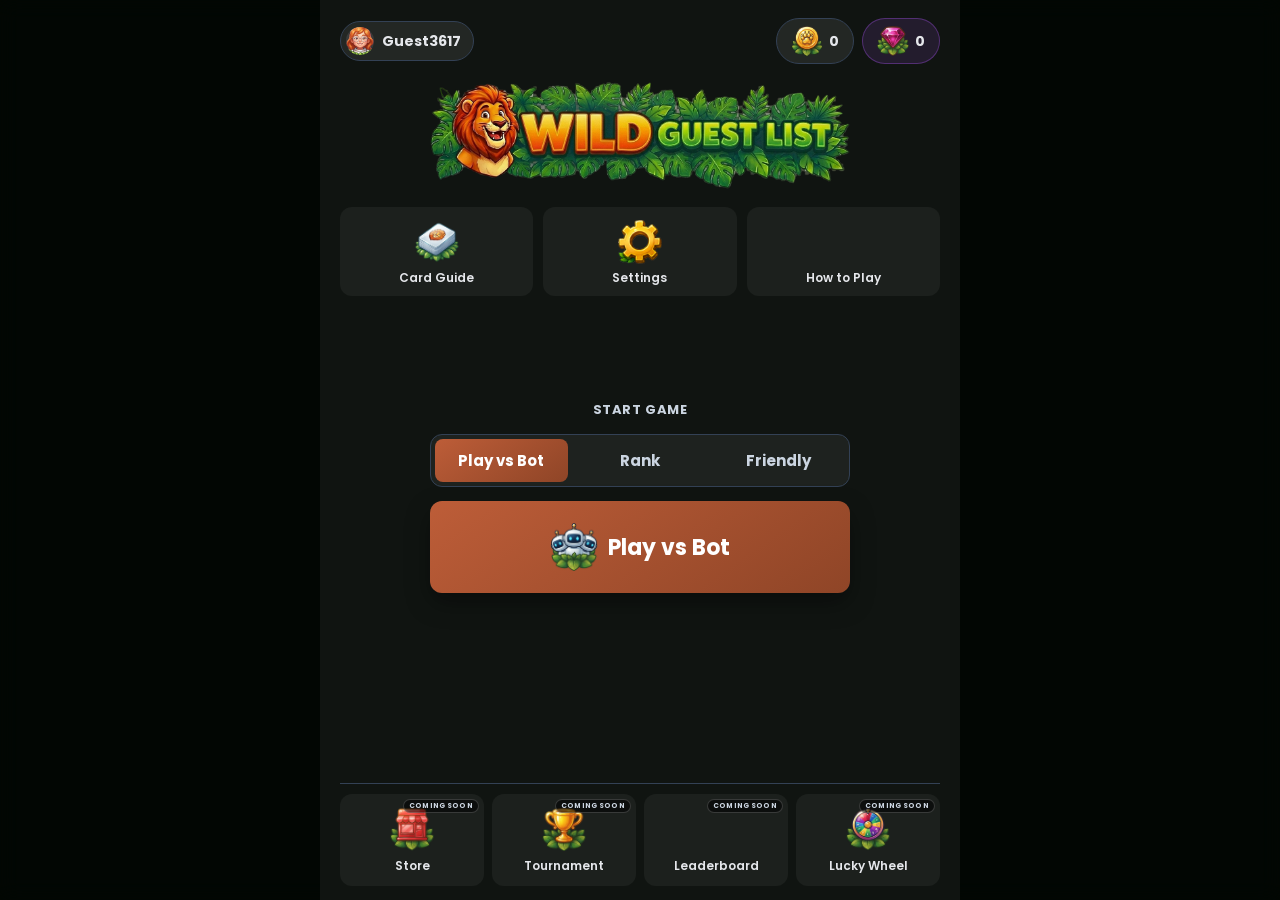
==== commit 7a89af35: "style(home): standardize main menu popup design on mobile Standardize Settings, Profile, Card Guide," ====
--- a/index.html
+++ b/index.html
@@ -226,12 +226,12 @@
              consumer (this chip, Choose Bot Difficulty's read-only
              display) reflects a save here immediately. -->
         <div id="profileModal" class="modal hidden">
-            <div class="modal-content small-popup profile-panel profile-panel--wide">
-                <div class="help-header">
+            <div class="modal-content small-popup profile-panel profile-panel--wide menu-popup">
+                <div class="modal-header help-header">
                     <h3 data-i18n="profileModalTitle">Profile</h3>
                     <button id="closeProfile" class="icon-btn close"><span data-icon="close"></span></button>
                 </div>
-                <div class="profile-content">
+                <div class="profile-content modal-body">
                     <div class="profile-avatar-grid" id="profileAvatarGrid"></div>
                     <div class="profile-name-row">
                         <label class="settings-label" for="profileNameInput" data-i18n="profileNameLabel">Display Name</label>
@@ -334,15 +334,31 @@
              Pause → Settings modal (js/ui/cardColor-ui.js,
              js/ui/cardGuidance-ui.js, js/services/soundManager.js,
              js/i18n.js) — only the surrounding modal shell/trigger
-             differs, which is why this markup mirrors game.html's
-             #settingsModal exactly. -->
+             differs; the settings rows/logic below are unchanged from
+             game.html's #settingsModal.
+
+             Mobile popup standardization: this and every other
+             standard Home menu popup below (Profile, Card Guide,
+             About Developer, Lucky Wheel, Feedback) now carry a
+             `.menu-popup` modifier class on `.modal-content` and use
+             `.modal-header`/`.modal-body` (see css/style.css "MAIN
+             MENU POPUP STANDARDIZATION"), so they all share the
+             Tutorial Popup's (#tutorialModal) glass background/
+             border/radius/shadow, a left-aligned title + right close
+             button of consistent height, consistent horizontal
+             padding, and one scrollable body under a fixed header —
+             instead of each popup having its own slightly different
+             chrome. Scoped to `.menu-popup` only: game.html's own
+             Pause/Settings/Help/About/Feedback popups (out of scope —
+             this is a Home/Mobile-only change) and the Pause popup in
+             particular are untouched. -->
         <div id="settingsModal" class="modal hidden">
-            <div class="modal-content small-popup">
-                <div class="help-header">
+            <div class="modal-content small-popup menu-popup">
+                <div class="modal-header help-header">
                     <h3 data-i18n="settingsTitle">Settings</h3>
                     <button id="closeSettings" class="icon-btn close"><span data-icon="close"></span></button>
                 </div>
-                <div class="settings-content">
+                <div class="settings-content modal-body">
 
                     <div class="settings-row">
                         <label class="settings-label"><span data-icon="sound"></span> <span data-i18n="settingsSound">Sound</span></label>
@@ -408,29 +424,34 @@
 
         <!-- Card Guide (Help) — genuine modal, popup over Home. Shares
              the exact same content loader as game.html's in-game Help
-             modal (js/game/help.js's initHelp/openHelp) — this markup
-             mirrors game.html's #helpModal exactly, including
-             #closeHelp, so initHelp()'s existing modal-mode wiring
-             (close button + backdrop click) applies here unchanged. -->
+             modal (js/game/help.js's initHelp/openHelp) — #helpModal,
+             #closeHelp and #animalGrid keep the exact same ids as
+             game.html's version, so initHelp()'s existing modal-mode
+             wiring (close button + backdrop click) still applies here
+             unchanged; only the surrounding chrome differs (see the
+             .menu-popup / .modal-header / .modal-body Mobile popup
+             standardization note near #settingsModal below). -->
         <div id="helpModal" class="modal hidden">
-            <div class="modal-content help-layout">
-                <div class="help-header">
+            <div class="modal-content help-layout menu-popup">
+                <div class="modal-header help-header">
                     <h1 data-i18n="helpModalTitle">Help</h1>
                     <button id="closeHelp" class="icon-btn close"><span data-icon="close"></span></button>
                 </div>
-                <div class="help-text">
-                    <span data-i18n="helpIntro">Invite wild animals to the party queue!</span>
-                    <p data-i18n="helpWhenQueue">When the queue reaches 5 animals:</p>
-                    <ul>
-                        <li data-i18n="helpRule1">The first 2 guests make it into the party.</li>
-                        <li data-i18n="helpRule2">The last guest gets turned away and sent to the trash.</li>
-                        <li data-i18n="helpRule3">The remaining guests stay in line.</li>
-                    </ul>
-                    <span data-i18n="helpGoal">Gather the biggest party and become the ultimate host!</span>
-                </div>
-                <div class="help-divider"></div>
-                <h2 class="animal-guide-title" data-i18n="animalAbilities">Animal Abilities</h2>
-                <div id="animalGrid"></div>
+                <div class="modal-body help-body">
+                    <div class="help-text">
+                        <span data-i18n="helpIntro">Invite wild animals to the party queue!</span>
+                        <p data-i18n="helpWhenQueue">When the queue reaches 5 animals:</p>
+                        <ul>
+                            <li data-i18n="helpRule1">The first 2 guests make it into the party.</li>
+                            <li data-i18n="helpRule2">The last guest gets turned away and sent to the trash.</li>
+                            <li data-i18n="helpRule3">The remaining guests stay in line.</li>
+                        </ul>
+                        <span data-i18n="helpGoal">Gather the biggest party and become the ultimate host!</span>
+                    </div>
+                    <div class="help-divider"></div>
+                    <h2 class="animal-guide-title" data-i18n="animalAbilities">Animal Abilities</h2>
+                    <div id="animalGrid"></div>
+                </div>
             </div>
         </div>
 
@@ -448,39 +469,42 @@
 
         <!-- About Developer -->
         <div id="aboutModal" class="modal hidden">
-            <div class="modal-content small-popup about-panel">
-                <button id="closeAbout" class="icon-btn close about-close">
-                    <span data-icon="close"></span>
-                </button>
-
-                <div class="about-avatar">
-                    <span data-icon="About Developer"></span>
-                </div>
-
-                <h3 class="about-title" data-i18n="aboutTitle">About Developer</h3>
-
-                <div class="about-content">
-                    <p>
-                        <span data-i18n="aboutText">This game was designed and developed by</span>
-                        <strong>Usef Farahmand</strong>.
-                    </p>
-
-                    <p data-i18n="aboutThanks">
-                        Thank you for playing and supporting my work.
-                    </p>
-
-                    <div class="about-actions">
-                        <a href="https://www.useffarahmand.com/"
-                           target="_blank"
-                           class="website-link"
-                           data-i18n="aboutVisit">
-                            Visit Website
-                        </a>
-
-                        <button id="aboutFeedbackBtn" type="button" class="feedback-link-btn">
-                            <span data-icon="feedback"></span>
-                            <span data-i18n="aboutFeedbackBtn">Give Feedback</span>
-                        </button>
+            <div class="modal-content small-popup about-panel menu-popup">
+                <div class="modal-header help-header">
+                    <h3 class="about-title" data-i18n="aboutTitle">About Developer</h3>
+                    <button id="closeAbout" class="icon-btn close">
+                        <span data-icon="close"></span>
+                    </button>
+                </div>
+
+                <div class="modal-body about-body">
+                    <div class="about-avatar">
+                        <span data-icon="About Developer"></span>
+                    </div>
+
+                    <div class="about-content">
+                        <p>
+                            <span data-i18n="aboutText">This game was designed and developed by</span>
+                            <strong>Usef Farahmand</strong>.
+                        </p>
+
+                        <p data-i18n="aboutThanks">
+                            Thank you for playing and supporting my work.
+                        </p>
+
+                        <div class="about-actions">
+                            <a href="https://www.useffarahmand.com/"
+                               target="_blank"
+                               class="website-link"
+                               data-i18n="aboutVisit">
+                                Visit Website
+                            </a>
+
+                            <button id="aboutFeedbackBtn" type="button" class="feedback-link-btn">
+                                <span data-icon="feedback"></span>
+                                <span data-i18n="aboutFeedbackBtn">Give Feedback</span>
+                            </button>
+                        </div>
                     </div>
                 </div>
             </div>
@@ -495,23 +519,26 @@
              implementation would swap out; the modal id and its
              open/close wiring (js/ui/modal-ui.js) stay exactly as-is. -->
         <div id="luckyWheelModal" class="modal hidden">
-            <div class="modal-content small-popup lucky-wheel-panel">
-                <button id="closeLuckyWheel" class="icon-btn close lucky-wheel-close">
-                    <span data-icon="close"></span>
-                </button>
-
-                <h3 class="lucky-wheel-title" data-i18n="luckyWheelTitle">Lucky Wheel</h3>
-
-                <div id="luckyWheelBody" class="lucky-wheel-body">
-                    <div class="lucky-wheel-illustration">
-                        <span data-icon="luckyWheel" aria-hidden="true"></span>
-                    </div>
-
-                    <span class="home-coming-soon-tag lucky-wheel-badge" data-i18n="comingSoon">Coming Soon</span>
-
-                    <p class="lucky-wheel-desc" data-i18n="luckyWheelComingSoonDesc">
-                        More exciting rewards are coming soon.
-                    </p>
+            <div class="modal-content small-popup lucky-wheel-panel menu-popup">
+                <div class="modal-header help-header">
+                    <h3 class="lucky-wheel-title" data-i18n="luckyWheelTitle">Lucky Wheel</h3>
+                    <button id="closeLuckyWheel" class="icon-btn close">
+                        <span data-icon="close"></span>
+                    </button>
+                </div>
+
+                <div class="modal-body">
+                    <div id="luckyWheelBody" class="lucky-wheel-body">
+                        <div class="lucky-wheel-illustration">
+                            <span data-icon="luckyWheel" aria-hidden="true"></span>
+                        </div>
+
+                        <span class="home-coming-soon-tag lucky-wheel-badge" data-i18n="comingSoon">Coming Soon</span>
+
+                        <p class="lucky-wheel-desc" data-i18n="luckyWheelComingSoonDesc">
+                            More exciting rewards are coming soon.
+                        </p>
+                    </div>
                 </div>
             </div>
         </div>
@@ -525,7 +552,7 @@
              visible viewport on mobile, instead of requiring the user
              to hunt for a Submit button buried below several fields. -->
         <div id="feedbackModal" class="modal hidden" role="dialog" aria-modal="true" aria-labelledby="feedbackTitle">
-            <div class="modal-content small-popup feedback-modal-content">
+            <div class="modal-content small-popup feedback-modal-content menu-popup">
                 <div class="modal-header help-header">
                     <h3 id="feedbackTitle" data-i18n="feedbackTitle">Give Feedback</h3>
                     <button id="closeFeedback" class="icon-btn close">
--- a/css/style.css
+++ b/css/style.css
@@ -43,6 +43,13 @@
 
     --blur:
         blur(16px);
+
+    /* Shared horizontal padding for standard popups (.modal-content's
+       header/body/footer, and the mobile Leaderboard/Party/Trash
+       panels) — one responsive value so every popup keeps equal
+       left/right breathing room instead of each screen inventing its
+       own margin. See css note near .modal-content below. */
+    --popup-pad-x: clamp(16px, 4vw, 24px);
 }
 
 
@@ -2142,7 +2149,7 @@
     justify-content: space-between;
     align-items: center;
     gap: 10px;
-    padding: 18px 24px 14px;
+    padding: 18px var(--popup-pad-x) 14px;
     border-bottom: 1px solid var(--border);
 }
 
@@ -2152,7 +2159,7 @@
     min-height: 0; /* required for a flex child to actually scroll instead of overflowing */
     overflow-y: auto;
     -webkit-overflow-scrolling: touch;
-    padding: 16px 24px 20px;
+    padding: 16px var(--popup-pad-x) 20px;
 }
 
 .modal-content > .modal-footer,
@@ -2161,7 +2168,7 @@
     display: flex;
     flex-direction: column;
     gap: 10px;
-    padding: 14px 24px calc(14px + env(safe-area-inset-bottom, 0px));
+    padding: 14px var(--popup-pad-x) calc(14px + env(safe-area-inset-bottom, 0px));
     border-top: 1px solid var(--border);
 }
 
@@ -2172,9 +2179,9 @@
 }
 
 @media (max-height: 480px) and (orientation: landscape) {
-    .modal-content > .modal-header { padding: 12px 20px 10px; }
-    .modal-content > .modal-body { padding: 10px 20px 14px; }
-    .modal-content > .modal-footer { padding: 10px 20px calc(10px + env(safe-area-inset-bottom, 0px)); }
+    .modal-content > .modal-header { padding: 12px var(--popup-pad-x) 10px; }
+    .modal-content > .modal-body { padding: 10px var(--popup-pad-x) 14px; }
+    .modal-content > .modal-footer { padding: 10px var(--popup-pad-x) calc(10px + env(safe-area-inset-bottom, 0px)); }
 }
 
 /* ── About Developer panel redesign ──
@@ -2553,6 +2560,30 @@
     margin-bottom: 10px;
 }
 
+/* .detail-image (the animal artwork shown above the ability
+   description in the Card Guide's card-detail popup, #cardModal) had
+   no size rule at all — it rendered at the source PNG's natural
+   pixel size. On Desktop's much larger .modal-content that went
+   mostly unnoticed, but combined with this project's landscape-
+   mobile "no scroll" layout (short dvh-based max-heights on
+   .modal-content, see the Landscape layer further down), an
+   unconstrained image could consume the entire available height by
+   itself, pushing the "How it Works" ability title/description
+   (rendered right after it in the same flex column) out of the
+   laid-out content — the root cause of the Card Guide "Animal
+   Ability" section appearing empty on Mobile. Matching .detail-emoji
+   above with an explicit bounded size fixes this without touching
+   the shared .modal-content scroll/overflow architecture. */
+.detail-image {
+    display: block;
+    margin: 0 auto 10px;
+    max-width: 100%;
+    max-height: clamp(90px, 22dvh, 180px);
+    width: auto;
+    height: auto;
+    object-fit: contain;
+}
+
 
 
 /* ==========================================================
@@ -2943,6 +2974,18 @@
 
 #mobileMenu,
 #mobileTabs {
+
+    display: none;
+}
+
+/* New elements (see the Landscape layout layer near the end of this
+   file) — hidden by default same as #mobileTabs/#mobileLeaderboard
+   above, and only shown inside the
+   `(pointer: coarse) and (orientation: landscape)` layer. Without
+   this base rule they'd render with default button/div display on
+   Desktop and any other non-mobile context, since neither element
+   existed before this file's other mobile-only rules were written. */
+#leaderboardBtn, #railLogBtn, #railChatBtn, #mobileSideRail {
 
     display: none;
 }
@@ -3669,7 +3712,7 @@
 }
 #queueInner { flex: 1; display: flex; justify-content: center; }
 #queueInner #queue { display: flex; gap: clamp(6px, 2vw, 30px); }
-.queue-icon { font-size: clamp(24px, 4vw, 52px); line-height: 1; flex-shrink: 0; opacity: 0.85; }
+.queue-icon { font-size: clamp(24px, 4vw, 52px); line-height: 1; flex-shrink: 0; opacity: 0.85; cursor: pointer; }
 
 /* End game — sizing/scroll/footer-pinning comes from the shared
    .screen-content--panel rules; this just supplies the visual "card"
@@ -5020,6 +5063,102 @@
 
 
 /* ==========================================================
+   MAIN MENU POPUP STANDARDIZATION (Mobile) — Settings, Profile,
+   Card Guide, About Developer, Lucky Wheel and Feedback
+   (index.html's Home menu popups) now share one visual template
+   instead of each having its own slightly-different chrome.
+
+   The template reuses two things that already exist rather than
+   inventing a third design system:
+     1. The Tutorial Popup's (.tut-panel below) glass background /
+        border / radius / shadow treatment.
+     2. The existing Header → Scrollable Body → Fixed Footer
+        architecture (.modal-header/.modal-body, see the base
+        .modal-content rules above and README.md "Panel
+        Architecture") that Feedback already used — Settings,
+        Profile, Card Guide, About and Lucky Wheel now opt into it
+        too via a plain `modal-body` class alongside their existing
+        content wrapper class, so all of the mobile-landscape
+        no-scroll/bottom-sheet handling already built for
+        .modal-header/.modal-body (see further down this file)
+        applies to them for free.
+
+   Everything here is scoped to the `.menu-popup` modifier class,
+   added only on index.html's Home popups — the base
+   .modal-content/.help-header rules, and every popup that keeps
+   using them unmodified (game.html's own Pause/Settings/Help/
+   About/Feedback modals, Kangaroo, Card detail, Game Log, Card
+   Guidance), are completely untouched. Pause in particular must
+   never be touched by this task. */
+
+.modal-content.menu-popup {
+    background: rgba(10, 28, 15, 0.95);
+    backdrop-filter: blur(20px);
+    -webkit-backdrop-filter: blur(20px);
+    border: 1px solid rgba(255,255,255,0.10);
+    border-radius: var(--radius-lg);
+    box-shadow: 0 32px 80px rgba(0,0,0,0.7);
+}
+
+/* Header: title left, close button right (already true of the flex
+   row + space-between .help-header markup below — this just fixes
+   the one real inconsistency between popups, which was typography:
+   Card Guide's title is an <h1>, Settings/Profile/About/Lucky
+   Wheel/Feedback's are <h3> — with no shared size/margin reset,
+   browser defaults gave every popup a visibly different header
+   height. Normalizing both tags here is what makes "consistent
+   header height" and "consistent spacing between header and
+   content" actually hold across every popup, matching the
+   Tutorial Popup's header. */
+.modal-content.menu-popup > .modal-header {
+    border-bottom: 1px solid rgba(255,255,255,0.08);
+}
+
+.modal-content.menu-popup > .modal-header h1,
+.modal-content.menu-popup > .modal-header h3 {
+    margin: 0;
+    font-size: 1.15rem;
+    font-weight: 800;
+    color: #ffffff;
+    line-height: 1.25;
+}
+
+.modal-content.menu-popup > .modal-footer {
+    border-top: 1px solid rgba(255,255,255,0.08);
+}
+
+/* About Developer and Lucky Wheel previously used a corner-pinned
+   close button + centered title/avatar layout instead of a header
+   row (see the base .about-panel/.lucky-wheel-panel rules above,
+   still used as-is by game.html's own About modal). Their
+   Home instances now use the same header-row markup as every other
+   menu popup, so the old absolute-positioned close button and
+   top padding hack are no longer needed here — scoped to
+   `.menu-popup` only, so `.about-panel`/`.lucky-wheel-panel`
+   themselves are untouched for anything still using the old
+   layout. */
+.about-panel.menu-popup,
+.lucky-wheel-panel.menu-popup {
+    padding-top: 0;
+}
+
+.about-panel.menu-popup .about-body,
+.lucky-wheel-panel.menu-popup .modal-body {
+    text-align: center;
+}
+
+/* Card Guide's body now wraps several previously-top-level children
+   (.help-text, .help-divider, the Animal Abilities title, #animalGrid)
+   in one .modal-body so the existing Header/Scrollable-Body
+   architecture applies — this restores the 16px gap .help-layout
+   used to provide between those siblings directly. */
+.help-body {
+    display: flex;
+    flex-direction: column;
+    gap: 16px;
+}
+
+/* ==========================================================
    TUTORIAL — redesigned help-page style
 ========================================================== */
 
@@ -5034,6 +5173,16 @@
        the header/progress bar/footer always visible. */
     max-height: 88vh;
     max-height: 88dvh;
+    /* Explicit height (not just max-height) — every How To Play step
+       reuses this one panel element, only swapping .tut-body's
+       content (image/title/text/diagram/video). Without a fixed
+       height the panel shrank to fit whichever step's content was
+       shortest, so switching steps visibly resized the whole panel.
+       A fixed height keeps every step's outer panel identical; a
+       step with less content just leaves .tut-body with a little
+       breathing room instead of the panel shrinking to meet it. */
+    height: min(600px, 88vh);
+    height: min(600px, 88dvh);
     padding: 0;
     display: flex;
     flex-direction: column;
@@ -5103,8 +5252,22 @@
     display: flex;
     flex-direction: column;
     align-items: center;
+    /* Now that .tut-panel has a fixed height (see above), a step with
+       less content (no image, short text) would otherwise sit at the
+       top of .tut-body with empty space below it. `safe center`
+       vertically centers that shorter content within the fixed panel
+       instead, while still starting from the top and scrolling
+       normally if a step's content is tall enough to overflow (the
+       `flex-start` fallback via @supports below handles browsers
+       without `safe` keyword support, matching the existing
+       .screen-content pattern elsewhere in this file). */
+    justify-content: safe center;
     padding: 32px 28px 20px;
     gap: 24px;
+}
+
+@supports not (justify-content: safe center) {
+    .tut-body { justify-content: flex-start; }
 }
 
 .tut-image {
@@ -7281,15 +7444,44 @@
 }
 
 .home-coming-soon-tag {
-    font-size: 11px;
+    font-size: 9px;
     font-weight: 700;
     letter-spacing: .3px;
     text-transform: uppercase;
-    background: rgba(0, 0, 0, 0.35);
+    background: rgba(0, 0, 0, 0.55);
     border: 1px solid rgba(255, 255, 255, 0.18);
     color: var(--text-muted);
-    padding: 3px 8px;
+    padding: 2px 6px;
     border-radius: 999px;
+    white-space: nowrap;
+}
+
+/* Coming Soon badge: a small corner badge attached to the slot it
+   belongs to, not a primary text block inside the button — see
+   .home-bottom-btn below (the only place this tag currently
+   renders). Kept as its own selector (not folded into the base
+   rule above) so any future non-badge use of .home-coming-soon-tag
+   is unaffected. */
+.home-bottom-btn {
+    position: relative;
+}
+
+.home-bottom-btn .home-coming-soon-tag {
+    position: absolute;
+    top: 4px;
+    right: 4px;
+    font-size: 7px;
+    padding: 1px 5px;
+    pointer-events: none;
+    max-width: calc(100% - 8px);
+    overflow: hidden;
+    text-overflow: ellipsis;
+}
+
+:lang(fa) .home-bottom-btn .home-coming-soon-tag,
+:lang(ar) .home-bottom-btn .home-coming-soon-tag {
+    right: auto;
+    left: 4px;
 }
 
 /* ── Secondary nav row ────────────────────────────────────
@@ -7363,42 +7555,53 @@
 .home-bottom-nav {
     margin-top: auto;
     display: grid;
-    grid-template-columns: repeat(3, 1fr);
+    /* Same auto-fit sizing strategy as .home-secondary-row (left side)
+       instead of a fixed 3-column grid, so a 4th entry (Lucky Wheel)
+       wraps into the same balanced row shape rather than orphaning
+       onto its own half-empty row. */
+    grid-template-columns: repeat(auto-fit, minmax(84px, 1fr));
     gap: 8px;
     padding-top: 10px;
     border-top: 1px solid var(--border);
 }
 
+/* Same visual language as .home-nav-btn (left-side secondary nav) —
+   background, border, radius, padding, min-height, typography — so
+   the right-side Store/Tournament/Leaderboard/Lucky Wheel buttons
+   read as the same navigation system rather than a separate,
+   flatter component. */
 .home-bottom-btn {
     display: flex;
     flex-direction: column;
     align-items: center;
-    gap: 4px;
-    background: transparent;
-    border: none;
-    color: var(--text-muted);
+    justify-content: center;
+    gap: 6px;
+    background: rgba(255, 255, 255, 0.05);
+    border: 1px solid transparent;
+    border-radius: var(--radius-md);
+    color: var(--text-main);
     font-family: inherit;
     font-size: 12px;
     font-weight: 600;
-    padding: 8px 4px;
+    padding: 12px 8px 10px;
+    min-height: 76px;
     cursor: pointer;
-    border-radius: var(--radius-sm);
-    transition: background .18s ease, color .18s ease;
+    transition: background .18s ease, transform .18s ease;
 }
 
 .home-bottom-btn:hover {
-    background: rgba(255, 255, 255, 0.08);
+    background: rgba(255, 255, 255, 0.1);
+    transform: translateY(-2px);
     color: var(--text-main);
 }
 
 .home-bottom-icon {
-    font-size: 20px;
+    font-size: 22px;
     line-height: 1;
-}
-
-.home-bottom-btn .home-coming-soon-tag {
-    font-size: 9px;
-    padding: 2px 6px;
+    min-height: 2em;
+    display: flex;
+    align-items: center;
+    justify-content: center;
 }
 
 /* ── Disabled-state primitive (reused wherever a Home feature
@@ -7483,7 +7686,8 @@
         width: min(360px, 55vw);
     }
 
-    .home-nav-btn {
+    .home-nav-btn,
+    .home-bottom-btn {
         min-height: 56px;
         padding: 8px 8px 7px;
     }
@@ -7550,13 +7754,18 @@
      - base tier:            up to ~500px tall (932×430 and down)
      - standard tier (≤440): 667×375 / 844×390
      - small tier   (≤340):  568×320
-   Scrolling is not used as the fix for oversized content here —
-   each panel is resized/restructured to fit; `overflow-y: auto`
-   is kept only as a non-load-bearing safety net on a couple of
-   genuinely open-ended lists (Achievements/Card Guide grids)
-   where real content length can vary, exactly the "compact
-   first, scroll only as a last-resort net" approach described
-   in README.md § Responsive Design.
+   Scrolling is not used as the fix for oversized content on the
+   top-level screens below (Home, Choose Bot Difficulty, End Game,
+   etc.) — each panel is resized/restructured to fit. Popups are
+   different: `.modal-body` (see the base .modal-content > .modal-body
+   rule above) is the dedicated internal-scroll container for any
+   popup content that doesn't reliably fit after compaction — Card
+   Guide's Animal Ability grid and Profile's Achievements list in
+   particular are genuinely open-ended (their length depends on the
+   card set / what the player has unlocked), so they rely on real
+   scrolling here rather than a "safety net". The popup HEADER never
+   scrolls (flex: 0 0 auto); only its .modal-body does — see
+   README.md § Responsive Design / Panel Architecture.
 ========================================================== */
 
 @media (pointer: coarse) and (orientation: landscape) {
@@ -7579,23 +7788,74 @@
         overflow-y: hidden;
     }
 
+    /* Equal left/right breathing room, responsive rather than a fixed
+       px margin that breaks at different widths — .modal already
+       flex-centers this, so this just guarantees the width itself
+       stays symmetric and never gets edge-to-edge on short screens. */
     .modal-content {
         max-height: 94dvh;
-    }
-
+        width: calc(100% - 12dvw);
+        max-width: 640px;
+        margin: 0 auto;
+    }
+
+    /* Pause popup: icons were reusing the cramped top-bar .top-btn
+       size while the label stayed full-size, so the icon read as too
+       small next to its text. Grown independently here to a balanced
+       icon:label ratio (roughly the same ratio the desktop pause
+       panel already uses). */
+    .pause-actions { gap: clamp(10px, 3dvh, 20px); }
+
+    .pause-action-icon.top-btn {
+        width: clamp(34px, 9dvh, 46px) !important;
+        height: clamp(34px, 9dvh, 46px) !important;
+        font-size: 20px;
+    }
+
+    .pause-action-label {
+        font-size: clamp(11px, 2.6dvh, 14px);
+    }
+
+    /* .modal-body is the intended internal-scroll container (see the
+       base .modal-content > .modal-body rule above: flex:1 1 auto;
+       min-height:0; overflow-y:auto — the standard fix for the
+       flexbox "min-height:auto" trap this section's own comment
+       warns about). This landscape layer previously forced it to
+       overflow-y:hidden, which was harmless while only Feedback's
+       short, always-fits form used .modal-body, but became a real
+       regression once Settings/Profile/Card Guide/About/Lucky Wheel
+       (see Home menu popup standardization) opted into the same
+       architecture: Card Guide's Animal Ability grid and Profile's
+       Achievements section could silently overflow past the popup's
+       bounded landscape height with no way to reach them — the
+       #animalGrid/.ach-grid overflow-auto "safety net" below never
+       actually engaged, because their own parent (this element) was
+       clipping them before their own overflow could ever matter.
+       Keeping this as plain overflow-y:auto (matching the base rule,
+       just restated here for clarity) means: content that already
+       fits after compaction shows no scrollbar and behaves exactly
+       as before, and content that doesn't fit scrolls internally
+       instead of being clipped — the page/body itself (html, body
+       {overflow:hidden} above) still never scrolls. */
     .modal-content > .modal-body,
     .modal-content > .modal-form > .modal-body {
-        overflow-y: hidden;
+        overflow-y: auto;
+        -webkit-overflow-scrolling: touch;
     }
 
     /* Achievements and Card Guide are the two screens whose content
        length genuinely depends on how much the player has unlocked /
        how many cards the game has — real, growing lists rather than a
-       fixed composition. They keep a scroll safety net rather than
-       silently clipping content a player has earned, but the grid
-       sizing right below aims to fit the common case (a season's
-       worth of achievements, the current card set) without ever
-       needing it. */
+       fixed composition. The grid sizing right below aims to fit the
+       common case (a season's worth of achievements, the current
+       card set) so scrolling is rarely needed in practice. The actual
+       scrolling, when it is needed, now happens on the shared
+       .modal-body ancestor above (both grids sit inside one); this
+       rule is a harmless, non-load-bearing second overflow:auto on
+       the grid itself, kept in case a grid is ever placed somewhere
+       without a scrolling ancestor (e.g. game.html's in-game Help
+       modal, which never opted into .modal-body and still relies on
+       its whole .modal-content scrolling as one box). */
     #animalGrid,
     .ach-grid {
         overflow-y: auto;
@@ -7605,21 +7865,35 @@
     /* ── HOME ──────────────────────────────────────────────────
        Re-composed from a 5-row vertical stack (topbar / banner /
        secondary-nav / gamestart / bottom-nav) into a 3-row grid:
-       top bar spanning full width, a middle row that puts secondary
-       nav + game-mode tabs + banner side by side, and the bottom
-       row. This is the same content, just arranged to use the
-       landscape width instead of stacking everything down the
-       height — see prompt's Home Button Positioning zones (TOP /
-       CENTER / LEFT-RIGHT / BOTTOM). No markup changes needed:
-       grid-area placement below works regardless of DOM order. */
+       top bar spanning full width (with the logo centered inside
+       that same row, overlapping via a shared grid-area — see
+       below), a middle row with secondary nav + game-mode tabs,
+       and the bottom row. No markup changes needed: grid-area
+       placement below works regardless of DOM order.
+
+       `.home-content`'s own base rule caps `max-width: 640px` for
+       portrait phones, which would otherwise leave this whole grid
+       stranded in a narrow column with the dark `.screen-content`
+       background showing as empty space on both sides — override it
+       here so the grid genuinely fills the landscape viewport. */
+    /* 3-column grid with the SAME minmax() track on both side columns
+       — that symmetry is what keeps "gamestart" mathematically
+       centered on the true viewport center, regardless of what the
+       left/right nav groups contain. A flex `justify-content:
+       space-between` layout can't guarantee this: it centers relative
+       to the leftover space, which shifts as soon as the two side
+       groups differ in width. Store/Tournament/Leaderboard/Lucky
+       Wheel move from a full-width bottom row into this new right
+       ("bottom" grid-area, kept as the id/class name so JS wiring in
+       js/ui/home-ui.js needs no changes) column. */
     .home-content {
+        max-width: none;
         display: grid;
-        grid-template-columns: minmax(120px, 190px) 1fr minmax(90px, 150px);
-        grid-template-rows: auto 1fr auto;
+        grid-template-columns: minmax(96px, 152px) 1fr minmax(96px, 152px);
+        grid-template-rows: auto 1fr;
         grid-template-areas:
-            "topbar  topbar    topbar"
-            "secondary gamestart banner"
-            "bottom  bottom    bottom";
+            "topbar    topbar    topbar"
+            "secondary gamestart bottom";
         align-items: center;
         gap: 8px;
         padding: 8px 14px;
@@ -7629,14 +7903,40 @@
     }
 
     .home-topbar   { grid-area: topbar; }
-    .home-secondary-row { grid-area: secondary; }
-    .home-gamestart { grid-area: gamestart; margin: 0; }
-    .home-banner   { grid-area: banner; justify-self: center; }
-    .home-bottom-nav { grid-area: bottom; margin-top: 0; }
-
+    .home-secondary-row { grid-area: secondary; align-self: center; }
+    .home-gamestart {
+        grid-area: gamestart;
+        margin: 0;
+        justify-self: center;
+        width: 100%;
+        max-width: 360px;
+    }
+    .home-bottom-nav {
+        grid-area: bottom;
+        margin-top: 0;
+        align-self: center;
+        grid-template-columns: 1fr;
+        border-top: none;
+        padding-top: 0;
+        gap: 6px;
+    }
+
+    /* The logo shares the SAME grid cell as the top bar (both
+       assigned `grid-area: topbar`) rather than getting its own
+       column — grid allows multiple items in one area, so they
+       stack in that cell instead of each claiming separate space.
+       `.home-topbar`'s own children (profile chip, currency pills)
+       keep `justify-content: space-between`, pushing them to the
+       left/right edges of the cell; the logo is centered within the
+       same cell on top, giving a true top-center logo without
+       needing a wrapping element around all three. */
     .home-banner {
-        width: min(140px, 90%);
-        max-height: 15dvh;
+        grid-area: topbar;
+        justify-self: center;
+        align-self: center;
+        width: min(150px, 32vw);
+        max-height: 9dvh;
+        pointer-events: none;
     }
 
     .home-secondary-row {
@@ -7665,14 +7965,33 @@
 
     .home-tab-comingsoon { padding: 10px 10px; font-size: 12px; }
 
-    .home-bottom-nav {
-        padding-top: 4px;
-        gap: 4px;
-    }
-
-    .home-bottom-btn { padding: 4px 4px; font-size: 10px; gap: 2px; }
-    .home-bottom-icon { font-size: 15px; }
-    .home-bottom-btn .home-coming-soon-tag { font-size: 7px; padding: 1px 4px; }
+    /* Same compact icon-left/label-right row shape as .home-nav-btn
+       just above, so the new right-side column reads as one
+       consistent secondary-nav language rather than two different
+       button styles. */
+    .home-bottom-btn {
+        flex-direction: row;
+        justify-content: flex-start;
+        min-height: 0;
+        padding: 6px 8px;
+        font-size: 10px;
+        gap: 6px;
+    }
+    .home-bottom-icon { font-size: 15px; min-height: 0; }
+    /* Badge stays a corner badge (see base rule) instead of an
+       inline margin-left:auto tag, so it reads the same
+       icon+label+corner-badge shape at every breakpoint. */
+    .home-bottom-btn .home-coming-soon-tag {
+        font-size: 6px;
+        padding: 1px 4px;
+        top: 3px;
+        right: 3px;
+    }
+    :lang(fa) .home-bottom-btn .home-coming-soon-tag,
+    :lang(ar) .home-bottom-btn .home-coming-soon-tag {
+        right: auto;
+        left: 3px;
+    }
 
     .home-profile-chip { padding: 3px 8px 3px 3px; }
     .home-profile-chip-avatar { width: 22px; height: 22px; }
@@ -7688,11 +8007,35 @@
     .screen-panel-header h2 { font-size: clamp(16px, 3.4vh, 22px); margin: 0 0 2px; }
     .diff-subtitle { font-size: 11px; margin: 0; }
 
-    .screen-panel-scroll { padding-top: 4px; padding-bottom: 4px; }
-
-    #difficultyPanel { gap: 6px; }
+    .screen-panel-scroll {
+        padding-top: 4px;
+        padding-bottom: 4px;
+        /* Stretch to fill the vertical space actually available
+           between the header and the Play footer, and lay its one
+           child (#difficultyPanel) out as a column that can be told
+           to fill that same height below. */
+        display: flex;
+        flex-direction: column;
+    }
+
+    /* Recalculated slot heights: the player row + 3 bot rows now
+       share the full height of .screen-panel-scroll equally (flex:1
+       each, below) instead of sizing to their own content — this is
+       what removes the large empty gap that used to sit between the
+       last bot slot and the Play button on short landscape screens,
+       and what lets the bot section genuinely fill the space the
+       header/footer leave available. */
+    #difficultyPanel {
+        gap: 6px;
+        flex: 1 1 auto;
+        min-height: 100%;
+    }
 
     .bot-row {
+        /* align-items: center (base .bot-row rule) already centers
+           each row's content vertically within its now-taller slot. */
+        flex: 1 1 0;
+        min-height: 0;
         padding: 5px 12px;
         gap: 10px;
         border-radius: var(--radius-sm);
@@ -7717,15 +8060,27 @@
     .screen-panel-footer .screen-btn { margin-top: 0; padding: 8px 24px; font-size: 15px; }
 
     /* ── GAME BOARD ────────────────────────────────────────────
-       Force the compact mobile shell (leaderboard/log/party/trash
-       as buttons and overlays, not permanent sidebars) regardless
-       of width — see the section comment above for why width alone
-       can't be trusted here. Re-proportioned for a wide-short
-       viewport: other players in one horizontal row, Queue and
-       Hand sharing the remaining vertical space by flex-basis
-       instead of Hand being pinned over the content. */
+       Left-side rail (Leaderboard / Party / Trash as compact
+       buttons, each opening its own popup — none permanently
+       visible) beside the main gameplay column (Other Players row,
+       Queue, Player Hand stacked in that order). `#gameLayout` is a
+       2-column grid: the rail and `#centerArea` are its only two
+       grid items — `#mobileLeaderboard`/`#partyArea`/`#trashArea`
+       are `position: fixed` overlays, which CSS Grid excludes from
+       layout entirely, so they don't consume a grid cell regardless
+       of where they sit in the DOM. */
     .mobile-only-btn { display: flex; }
-    #leaderboardBtn { display: none !important; }
+
+    /* Two older `@media (max-width: 600px)` rules force-hide
+       #leaderboardBtn with !important — leftover from when this id
+       had no matching element and the leaderboard was inline-only
+       (see the Home/Panel Architecture sections above). At the
+       smallest tested landscape width (568×320), that old rule's
+       width condition and this Landscape layer's condition are both
+       true at once, so it would otherwise win and hide the button
+       here too; !important + later source order is what overrides
+       it back to visible. */
+    #leaderboardBtn { display: flex !important; }
 
     #pageLayout {
         display: block;
@@ -7756,19 +8111,40 @@
         grid-template-columns: auto 1fr auto !important;
         grid-template-rows: auto !important;
         height: auto !important;
-        padding: 3px 10px !important;
+        /* Real top safe-space (env() for notches/status bars, with a
+           sane minimum on devices that report 0) instead of the old
+           3px sliver — the header no longer touches the top edge. */
+        padding: max(8px, env(safe-area-inset-top, 0px)) 12px 6px !important;
         gap: 0 8px;
         align-items: center;
     }
 
+    /* Logo brought up to roughly Home's own scale (.home-banner uses
+       max-height: 9dvh at this same tier) so it doesn't suddenly look
+       tiny compared to Home when entering the game. */
     #topCenter { grid-area: logo !important; }
-    #topCenter picture img { height: clamp(18px, 5dvh, 30px) !important; width: auto; }
+    #topCenter picture img { height: clamp(26px, 9dvh, 46px) !important; width: auto; }
 
     #topLeft {
         grid-area: left !important;
         flex-direction: row !important;
-        gap: 6px !important;
+        gap: 10px !important;
         align-items: center !important;
+    }
+
+    /* TURN | ROUND | TIMER — both dividers now read as the same
+       vertical-bar language. .round-timer-sep is already a plain "|"
+       character between Round and Timer; .turn-divider (a desktop
+       horizontal rule, `display: none` on the older mobile-portrait
+       tier) is restyled into a matching vertical bar here instead of
+       being left to render as a stray horizontal line in a row
+       layout. */
+    .turn-divider {
+        display: block !important;
+        width: 1px !important;
+        height: 1.5em;
+        background: rgba(255,255,255,.3);
+        margin: 0 !important;
     }
 
     .turn-label, .round-label, .turn-timer-label { font-size: clamp(9px, 2dvh, 12px) !important; }
@@ -7782,28 +8158,157 @@
     }
 
     #gameLayout {
-        display: flex !important;
-        flex-direction: column;
+        display: grid !important;
+        grid-template-columns: minmax(58px, 84px) 1fr;
+        align-items: stretch;
         flex: 1 1 auto;
         min-height: 0;
         overflow: hidden;
+        gap: 6px;
+        padding: 4px 8px 6px;
+    }
+
+    /* ── Left rail: Leaderboard / Log / Chat ──
+       Three compact vertical buttons, none permanently occupying
+       gameplay space. Leaderboard toggles its own popup; Log opens
+       the shared #logModal; Chat just surfaces "Coming Soon" (all
+       wired in js/ui/mobile-ui.js). Party/Trash are intentionally not
+       here — they open from the door/trash icons flanking the Queue
+       instead (see .queue-icon below). */
+    #mobileSideRail {
+        display: flex;
+        flex-direction: column;
+        gap: 6px;
+        min-width: 0;
+    }
+
+    /* #mobileTabs (Party/Trash) is deliberately left at its base
+       `display: none` here — Party/Trash access moved to the
+       queue-adjacent door/trash icons (see .queue-icon above), so
+       this rail no longer carries separate Party/Trash buttons. The
+       rail is now Leaderboard → Log → Chat, in that order. */
+
+    #leaderboardBtn, #railLogBtn, #railChatBtn {
+        display: flex;
+        flex-direction: column;
+        align-items: center;
+        justify-content: center;
         gap: 2px;
-        padding: 2px 10px 4px;
-    }
-
-    #mobileLeaderboard {
-        order: 0;
-        flex: 0 0 auto;
-        display: block !important;
-        margin: 0;
-        padding: 2px 8px;
-    }
-
-    #mobileLeaderboard h4 { font-size: 9px; margin: 0 0 1px; }
-    #mobileLeaderboard .leaderboard-row { font-size: 10px; padding: 1px 0; }
+        padding: 6px 2px;
+        border: 1px solid var(--border);
+        border-radius: var(--radius-sm);
+        background: #0d1a0d;
+        color: white;
+        cursor: pointer;
+        font-size: 9px;
+        line-height: 1.15;
+        text-align: center;
+        box-sizing: border-box;
+        width: 100%;
+    }
+
+    #leaderboardBtn [data-icon], #railLogBtn [data-icon], #railChatBtn [data-icon] {
+        font-size: 15px;
+    }
+
+    #leaderboardBtn.active {
+        border-color: var(--accent);
+        background: rgba(189,93,56,.2);
+    }
+
+    #railLogBtn:hover, #railChatBtn:hover {
+        background: #132213;
+    }
+
+    /* ── Leaderboard / Party / Trash popups ──
+       Hidden by default — the base (desktop) rule for
+       #partyArea/#trashArea is an always-visible sidebar panel
+       (display: flex), and #mobileLeaderboard's base rule is a
+       permanently-visible inline block; both are explicitly
+       overridden to `none` here, or they render as permanent bars
+       instead of tap-to-open overlays. JS toggles the shared
+       `.mobile-open` class (see js/ui/mobile-ui.js's initMobileTabs,
+       which now groups all three as one open-one-at-a-time set) —
+       this layer only handles sizing once open, fitting the
+       landscape viewport without page-level scroll via a compact
+       layout rather than `overflow-y: auto`. */
+    #mobileLeaderboard, #partyArea, #trashArea {
+        display: none;
+        position: fixed;
+        top: 4dvh; left: 6dvw; right: 6dvw; bottom: 4dvh;
+        z-index: 3000;
+        padding: 8px var(--popup-pad-x);
+        overflow: hidden;
+    }
+
+    #mobileLeaderboard.mobile-open,
+    #partyArea.mobile-open,
+    #trashArea.mobile-open {
+        display: flex;
+        flex-direction: column;
+    }
+
+    body.popup-open { overflow: hidden; }
+
+    /* Full-screen dimmed backdrop behind the Leaderboard/Party/Trash
+       panel — same "popup overlay covers the viewport" presentation
+       as every Home .modal, applied here with a pure-CSS pseudo-
+       element (no JS/markup change) keyed off the body.popup-open
+       class already toggled by js/ui/mobile-ui.js's initMobileTabs().
+       Sits just below the panels' z-index so exactly one panel is
+       ever the topmost, dimmed layer. */
+    body.popup-open::before {
+        content: "";
+        position: fixed;
+        inset: 0;
+        background: rgba(0, 0, 0, .85);
+        backdrop-filter: blur(6px);
+        -webkit-backdrop-filter: blur(6px);
+        z-index: 2999;
+    }
+
+    #mobileLeaderboard .panel-header h3,
+    #partyArea h3, #trashArea h3 { margin-bottom: 4px; font-size: 13px; }
+
+    #mobileLeaderboardInline { overflow: hidden; }
+    #partyCards, #trashCards { overflow: hidden; gap: 4px; }
+
+    /* The base .leaderboard-header/.leaderboard-row rule (shared with
+       the always-visible desktop sidebar leaderboard) sets
+       font-size: 13px and padding: 6px 0 — !important here because
+       icons inside each row (.icon-image) are sized in `em`, so
+       shrinking the font is what actually shrinks the medal/party/
+       power icons too, not just the text. */
+    #mobileLeaderboard .leaderboard-header,
+    #mobileLeaderboard .leaderboard-row {
+        font-size: 11px !important;
+        padding: 3px 0 !important;
+        gap: 6px !important;
+        grid-template-columns: 1fr 44px 44px !important;
+    }
+
+    #mobileLeaderboard .leaderboard-header {
+        margin-bottom: 4px !important;
+    }
+
+    /* ── centerArea / Other Players / Queue / Hand ──
+       Source order already IS the required hierarchy (Other
+       Players → Queue → Hand are siblings in that DOM order in
+       game.html), so no `order` overrides are needed here — each
+       just gets a flex-basis share of the remaining height. */
+    #centerArea {
+        flex: 1 1 auto;
+        min-height: 0;
+        min-width: 0;
+        display: flex;
+        flex-direction: column;
+        align-items: center;
+        padding: 0;
+        gap: 4px;
+        overflow: hidden;
+    }
 
     #otherPlayers {
-        order: 1;
         flex: 0 0 auto;
         display: flex !important;
         flex-direction: row !important;
@@ -7812,6 +8317,10 @@
         gap: 10px;
         padding: 0;
         margin: 0;
+        /* Clear separation from the (now taller) header, without
+           eating into Queue/Hand's share below — responsive so it
+           doesn't turn into empty space on the shortest tiers. */
+        margin-top: clamp(4px, 2.2dvh, 16px);
     }
 
     #topPlayer, #leftPlayer, #rightPlayer {
@@ -7826,47 +8335,11 @@
     .other-deck-back { width: clamp(28px, 6dvh, 40px) !important; height: clamp(38px, 8dvh, 54px) !important; }
     .other-deck-count { font-size: 10px; }
 
-    #mobileTabs {
-        order: 2;
-        flex: 0 0 auto;
-        display: flex;
-        gap: 6px;
-        justify-content: center;
-        padding: 2px 8px;
-    }
-
-    #partyTab, #trashTab { padding: 3px 8px; font-size: 10px; }
-
-    /* Party / Trash popups: fit the landscape viewport, no
-       page-level scroll fallback — a compact card grid instead. */
-    #partyArea, #trashArea {
-        top: 4dvh; left: 6dvw; right: 6dvw; bottom: 4dvh;
-        padding: 8px 10px;
-        overflow: hidden;
-    }
-
-    #partyArea h3, #trashArea h3 { margin-bottom: 4px; font-size: 13px; }
-    #partyCards, #trashCards { overflow: hidden; gap: 4px; }
-
-    /* ── centerArea / Queue / Hand ──
-       Queue and Hand now split the remaining height by flex-basis
-       instead of Hand being position:fixed over the content — in a
-       short-but-wide viewport there's no room to spare underneath a
-       pinned strip the way there is in a tall portrait layout. */
-    #centerArea {
-        order: 3;
-        flex: 1 1 auto;
-        min-height: 0;
-        display: flex;
-        flex-direction: column;
-        align-items: center;
-        padding: 0;
-        gap: 2px;
-        overflow: hidden;
-    }
-
+    /* Queue keeps a smaller share and smaller cards than the Hand
+       below it — Player Hand is the higher-priority element per the
+       gameplay hierarchy, so it gets more of both. */
     #queueArea {
-        flex: 1 1 58%;
+        flex: 1 1 44%;
         min-height: 0;
         width: 100%;
         padding: 0 8px;
@@ -7881,14 +8354,42 @@
         align-items: center;
     }
 
+    /* Queue cards ~90% of Player Hand's size (clamp(48/15dvh/90,
+       68/21dvh/126) below) — clearly recognizable, still visibly
+       secondary to the Hand. */
     #queue .card, .queue-slot {
-        width: clamp(32px, 9dvh, 58px);
-        height: clamp(46px, 13dvh, 82px);
+        width: clamp(44px, 13.5dvh, 82px);
+        height: clamp(60px, 19dvh, 114px);
+    }
+
+    /* Door (queue entry / Party) and Trash (queue exit) icons sit
+       tight against the Queue instead of floating with a large gap,
+       and now double as the click targets that open the Party/Trash
+       popups (see .queue-icon.active and js/ui/mobile-ui.js) — no
+       separate Party/Trash buttons elsewhere. */
+    #queueWithIcons { gap: clamp(4px, 1.5dvh, 10px); }
+
+    .queue-icon {
+        font-size: clamp(20px, 6.5dvh, 34px);
+        padding: 6px;
+        border-radius: var(--radius-sm);
+        transition: background .15s ease, transform .15s ease;
+    }
+
+    .queue-icon:hover,
+    .queue-icon:focus-visible {
+        background: rgba(255,255,255,.08);
+        transform: scale(1.08);
+    }
+
+    .queue-icon.active {
+        background: rgba(189,93,56,.22);
+        box-shadow: inset 0 0 0 1px var(--accent);
     }
 
     #handArea {
         position: static !important;
-        flex: 1 1 42%;
+        flex: 1 1 56%;
         min-height: 0;
         width: 100%;
         border-top: 1px solid var(--border);
@@ -7901,12 +8402,16 @@
         box-sizing: border-box;
     }
 
+    /* Player Hand cards significantly larger than Queue cards —
+       Player Hand is the top-priority gameplay element once
+       Leaderboard/Party/Trash stop permanently eating vertical
+       space, there's real room to grow it. */
     #playerHand .card-back, .card-back {
-        width: clamp(34px, 10dvh, 60px) !important;
-        height: clamp(48px, 14dvh, 84px) !important;
-    }
-
-    #deckStack { transform: scale(0.8); transform-origin: center; }
+        width: clamp(48px, 15dvh, 90px) !important;
+        height: clamp(68px, 21dvh, 126px) !important;
+    }
+
+    #deckStack { transform: scale(0.85); transform-origin: center; }
 
     /* ── PROFILE / SETTINGS / CARD GUIDE (small-popup panels) ── */
     .small-popup { padding: 14px 18px; }
@@ -7925,8 +8430,8 @@
         width: 28px; height: 28px; font-size: 18px;
     }
 
-    #topBarContent { padding: 2px 8px !important; }
-    #topCenter picture img { height: clamp(16px, 4.2dvh, 24px) !important; }
+    #topBarContent { padding: max(4px, env(safe-area-inset-top, 0px)) 8px 4px !important; }
+    #topCenter picture img { height: clamp(24px, 11dvh, 40px) !important; }
 }
 
 /* Small mobile landscape (e.g. 568×320) — the tightest tier called
@@ -7943,7 +8448,7 @@
     .bot-row { padding: 3px 8px; gap: 6px; }
     #difficultyPanel { gap: 4px; }
 
-    #topBarContent { padding: 2px 6px !important; }
+    #topBarContent { padding: max(3px, env(safe-area-inset-top, 0px)) 6px 2px !important; }
     #gameLayout { padding: 1px 6px 2px; }
-    #mobileLeaderboard, #otherPlayers { padding: 0; }
-}
+    #otherPlayers { padding: 0; }
+}
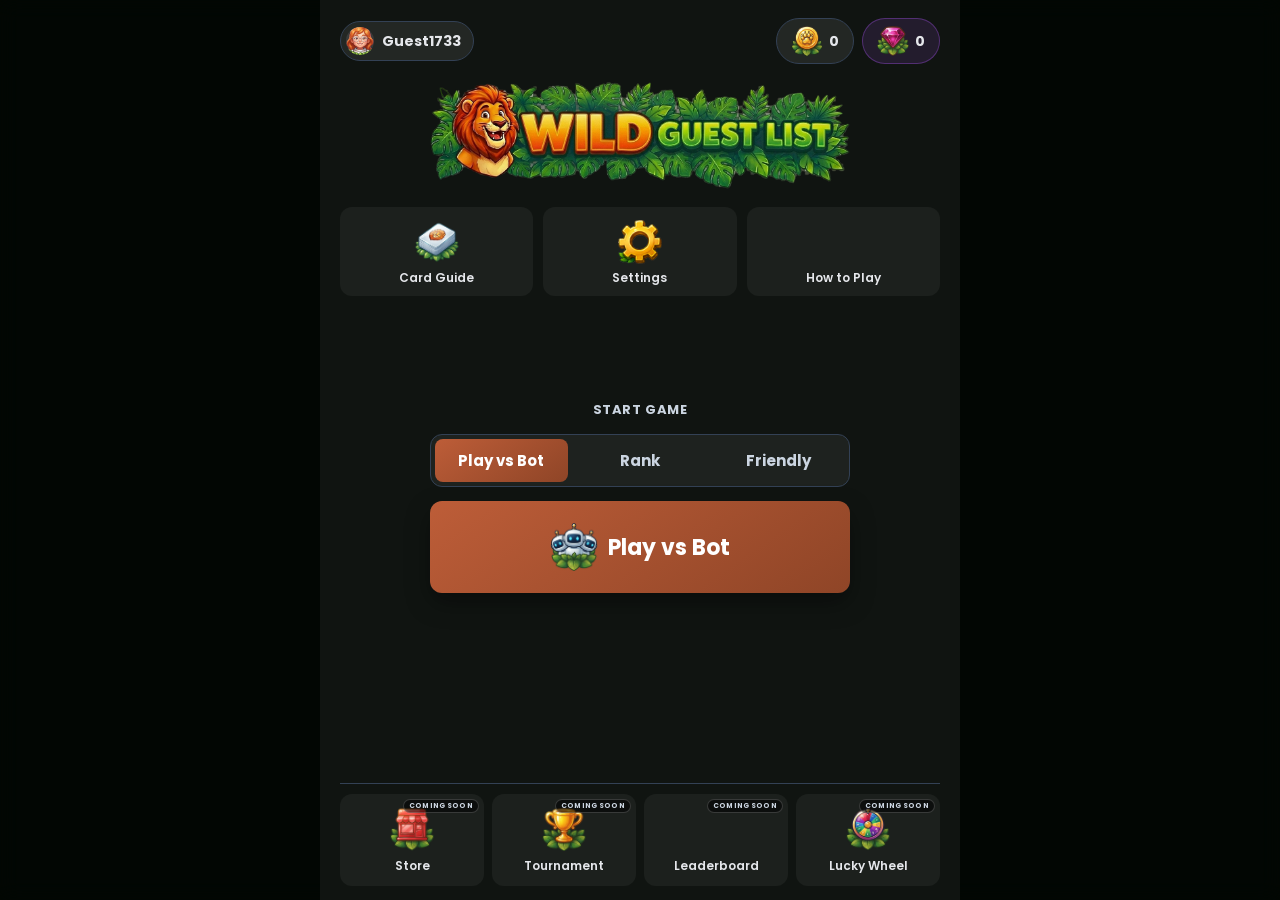
==== commit a908dd15: "style: show Coming Soon as a popup for Store/Tournament/Leaderboard Store, Tournament, and Leaderboa" ====
--- a/index.html
+++ b/index.html
@@ -71,9 +71,12 @@
              Choose Bot Difficulty (bot-difficulty.html): a step in
              starting a match, not a menu lookup, so it's a real
              top-level document reached via real navigation. The
-             bottom-nav entries route to coming-soon.html for the
-             same reason (independently linkable placeholders). See
-             docs/ARCHITECTURE_PLAN.md.
+             bottom-nav entries (Store, Tournament, Leaderboard) are
+             menu-type lookups too, so — per the same rule 4 — they
+             now open the shared #comingSoonModal popup below rather
+             than navigating to coming-soon.html (that page still
+             exists and works via direct URL, it's just no longer
+             linked from here). See docs/ARCHITECTURE_PLAN.md.
 
              There is no separate Game Modes screen. Home's Start
              Game section is a tab bar — Play vs Bot, Rank, Friendly
@@ -510,6 +513,46 @@
             </div>
         </div>
 
+        <!-- Coming Soon — generic, reusable popup for Home's
+             not-yet-built bottom-nav features (Store, Tournament,
+             Leaderboard today). These previously navigated to a
+             dedicated coming-soon.html page; per AGENTS.md rule 4
+             ("Menu pages default to popups") they now open this
+             shared modal instead, matching the popup Lucky Wheel
+             already uses (#luckyWheelModal below) rather than
+             duplicating a near-identical modal per feature.
+             #comingSoonModalTitle / #comingSoonModalIcon are set
+             dynamically per feature (see js/ui/home-ui.js's
+             openComingSoon()); the message reuses the same
+             comingSoonText copy coming-soon.html already used.
+             coming-soon.html itself is untouched and still works via
+             direct URL/refresh — only these three Home entry points
+             no longer navigate to it. -->
+        <div id="comingSoonModal" class="modal hidden">
+            <div class="modal-content small-popup lucky-wheel-panel menu-popup">
+                <div class="modal-header help-header">
+                    <h3 id="comingSoonModalTitle" class="lucky-wheel-title">Coming Soon</h3>
+                    <button id="closeComingSoon" class="icon-btn close">
+                        <span data-icon="close"></span>
+                    </button>
+                </div>
+
+                <div class="modal-body">
+                    <div class="lucky-wheel-body">
+                        <div class="lucky-wheel-illustration">
+                            <span id="comingSoonModalIcon" data-icon="store" aria-hidden="true"></span>
+                        </div>
+
+                        <span class="home-coming-soon-tag lucky-wheel-badge" data-i18n="comingSoon">Coming Soon</span>
+
+                        <p class="lucky-wheel-desc" data-i18n="comingSoonText">
+                            This feature isn't available yet — check back soon!
+                        </p>
+                    </div>
+                </div>
+            </div>
+        </div>
+
         <!-- Lucky Wheel — a menu-type feature, so per AGENTS.md rule 4
              ("Menu pages default to popups") this is a genuine popup,
              not a coming-soon.html page navigation like Store/
--- a/css/style.css
+++ b/css/style.css
@@ -7849,17 +7849,42 @@
        fixed composition. The grid sizing right below aims to fit the
        common case (a season's worth of achievements, the current
        card set) so scrolling is rarely needed in practice. The actual
-       scrolling, when it is needed, now happens on the shared
-       .modal-body ancestor above (both grids sit inside one); this
-       rule is a harmless, non-load-bearing second overflow:auto on
-       the grid itself, kept in case a grid is ever placed somewhere
-       without a scrolling ancestor (e.g. game.html's in-game Help
-       modal, which never opted into .modal-body and still relies on
-       its whole .modal-content scrolling as one box). */
-    #animalGrid,
+       scrolling, when it is needed, happens on the shared .modal-body
+       ancestor above (both grids sit inside one) — or, for game.html's
+       in-game Help modal, which never opted into .modal-body, on
+       .modal-content itself (base rule: `overflow-y: auto`), which
+       scrolls as one box exactly as before. */
     .ach-grid {
         overflow-y: auto;
         -webkit-overflow-scrolling: touch;
+    }
+
+    /* Fix — Card Guide Animal Ability grid empty on Mobile (1.30.5),
+       revised (1.30.6): #animalGrid is a flex item of a column flex
+       container (.help-body on index.html; .modal-content.help-layout
+       directly on game.html). Giving it its OWN overflow-y:auto (as it
+       had until 1.30.4) made it a second, independent scroll container
+       nested inside .modal-body's scroll container — two separate
+       scrollbars/scroll positions for what the user experiences as one
+       popup. Combined with flexbox's rule that a flex item with
+       non-`visible` overflow gets an automatic min-height of 0 instead
+       of a content-based one, the mobile-landscape layer's compacted
+       height let flex-shrink collapse #animalGrid to 0px tall, clipping
+       every card out of view even though they rendered at full size.
+       1.30.5 patched the collapse with `min-height: min-content` but
+       kept the second scroll container. The correct fix is to remove
+       #animalGrid's own scrolling entirely and let it size to its full
+       content height, so the ONLY scroll container is the popup's own
+       .modal-body — exactly like Desktop already does, and exactly the
+       "Header / Scrollable Body / Fixed Footer" architecture documented
+       in README.md. No overflow property here now means #animalGrid
+       uses default `overflow: visible`, which also restores its normal
+       content-based automatic minimum size — the flex-shrink collapse
+       fix and the "one scrollbar" fix are the same change. Scoped to
+       #animalGrid only — .ach-grid (Profile → Achievements) is
+       unrelated UI and left as-is. */
+    #animalGrid {
+        overflow: visible;
     }
 
     /* ── HOME ──────────────────────────────────────────────────
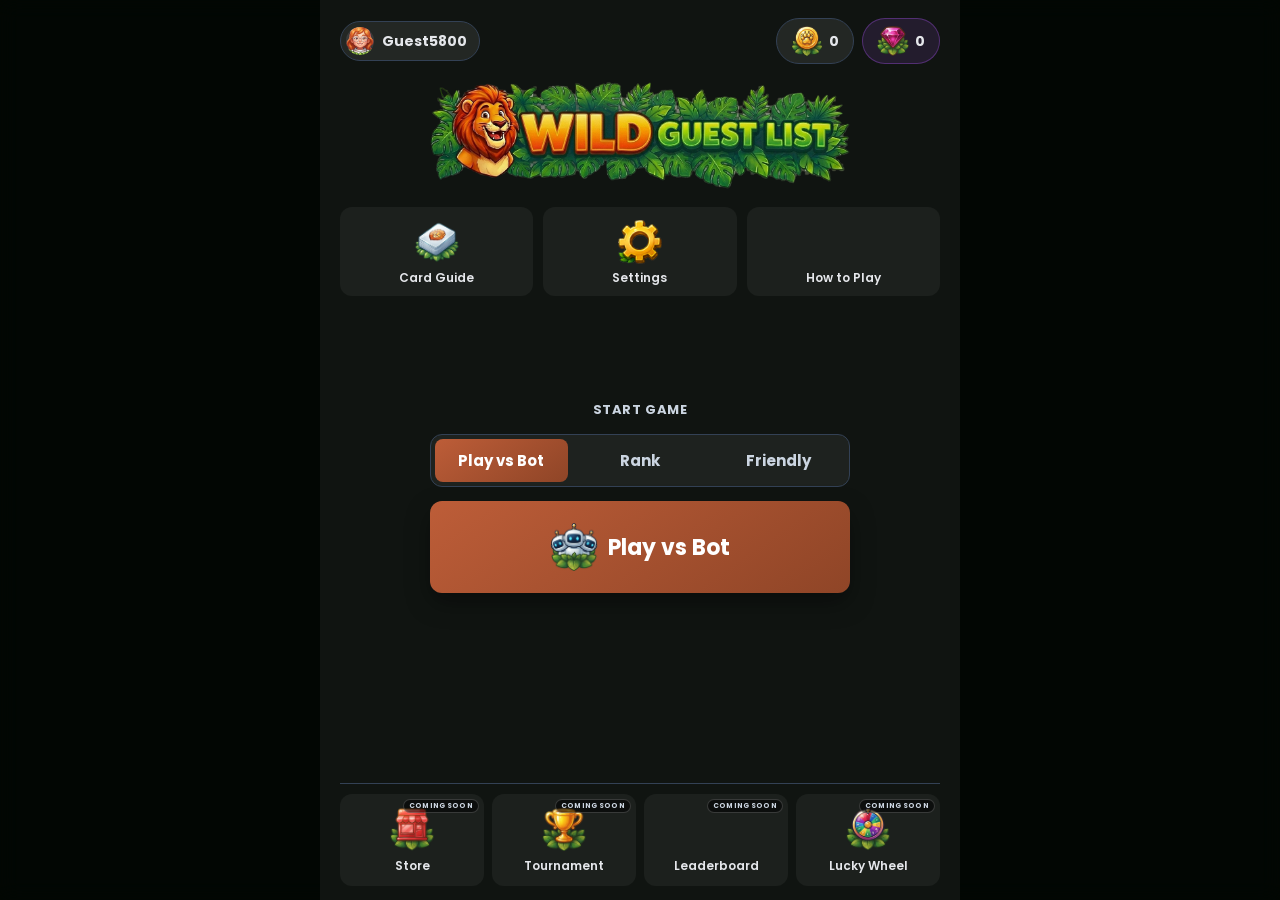
==== commit 88d83081: "Lock mobile to portrait-only, replacing landscape-only gate Wild Guest List was previously landscape" ====
--- a/index.html
+++ b/index.html
@@ -24,7 +24,7 @@
             <div class="orientation-gate-content">
                 <span class="orientation-gate-icon" data-icon="orientationRotate" aria-hidden="true"></span>
                 <h2 class="orientation-gate-title" data-i18n="orientationTitle">Please rotate your device</h2>
-                <p class="orientation-gate-body" data-i18n="orientationBody">Wild Guest List is designed for landscape orientation.</p>
+                <p class="orientation-gate-body" data-i18n="orientationBody">Wild Guest List is designed for portrait orientation.</p>
             </div>
         </div>
 
--- a/css/style.css
+++ b/css/style.css
@@ -1463,7 +1463,7 @@
     width: 100%;
     background: rgba(0,0,0,0.38);
     display: flex;
-    justify-content: space-between;
+    justify-content: center;
     align-items: center;
     padding: 3% 7%;
     box-sizing: border-box;
@@ -1477,15 +1477,7 @@
     white-space: nowrap;
     overflow: hidden;
     text-overflow: ellipsis;
-    line-height: 1.2;
-}
-
-.card-power {
-    font-size: clamp(11px, 18cqw, 18px);
-    font-weight: 900;
-    color: #fbbf24;
-    flex-shrink: 0;
-    margin-left: 4%;
+    text-align: center;
     line-height: 1.2;
 }
 
@@ -2564,9 +2556,9 @@
    description in the Card Guide's card-detail popup, #cardModal) had
    no size rule at all — it rendered at the source PNG's natural
    pixel size. On Desktop's much larger .modal-content that went
-   mostly unnoticed, but combined with this project's landscape-
-   mobile "no scroll" layout (short dvh-based max-heights on
-   .modal-content, see the Landscape layer further down), an
+   mostly unnoticed, but combined with this project's mobile "no
+   scroll" layout (short dvh-based max-heights on .modal-content, see
+   the Portrait layer further down), an
    unconstrained image could consume the entire available height by
    itself, pushing the "How it Works" ability title/description
    (rendered right after it in the same flex column) out of the
@@ -2978,10 +2970,10 @@
     display: none;
 }
 
-/* New elements (see the Landscape layout layer near the end of this
+/* New elements (see the Portrait layout layer near the end of this
    file) — hidden by default same as #mobileTabs/#mobileLeaderboard
    above, and only shown inside the
-   `(pointer: coarse) and (orientation: landscape)` layer. Without
+   `(pointer: coarse) and (orientation: portrait)` layer. Without
    this base rule they'd render with default button/div display on
    Desktop and any other non-mobile context, since neither element
    existed before this file's other mobile-only rules were written. */
@@ -3712,7 +3704,20 @@
 }
 #queueInner { flex: 1; display: flex; justify-content: center; }
 #queueInner #queue { display: flex; gap: clamp(6px, 2vw, 30px); }
-.queue-icon { font-size: clamp(24px, 4vw, 52px); line-height: 1; flex-shrink: 0; opacity: 0.85; cursor: pointer; }
+/* Queue flanking icons (Party door / Trash exit) — Mobile Portrait
+   only. `display: none` here (not `visibility: hidden`, which would
+   still reserve their space) is the default for every OTHER viewport,
+   including Desktop; the `@media (pointer: coarse) and (orientation:
+   portrait)` block further down re-enables them for touch+portrait
+   only. #queueWithIcons is a `justify-content: center` flex row with
+   #queueInner (flex: 1) already doing the actual Queue centering, so
+   with these two hidden the row just naturally reflows around the
+   Queue alone — no gap, no extra CSS needed for Desktop specifically.
+   The underlying elements, their click/keyboard wiring (js/ui/
+   mobile-ui.js), and the Party/Trash popups themselves are all
+   untouched — Mobile Portrait still gets exactly the same
+   interaction it always did. */
+.queue-icon { display: none; font-size: clamp(24px, 4vw, 52px); line-height: 1; flex-shrink: 0; opacity: 0.85; cursor: pointer; }
 
 /* End game — sizing/scroll/footer-pinning comes from the shared
    .screen-content--panel rules; this just supplies the visual "card"
@@ -3755,9 +3760,9 @@
 /* End game — primary actions (Play Again / Return to Home).
    Two buttons with clear visual hierarchy: Play Again is the filled,
    higher-emphasis primary action; Return to Home is the outlined
-   secondary action. Row layout on desktop/tablet/mobile-landscape
-   (the only orientation game.html is ever shown in — see the
-   Orientation Gate), stacking only as a narrow-viewport fallback. */
+   secondary action. Row layout on desktop/tablet/mobile-portrait
+   (the only orientation game.html is ever shown in on touch — see
+   the Orientation Gate), stacking only as a narrow-viewport fallback. */
 .endgame-actions {
     display: flex;
     width: 100%;
@@ -4006,11 +4011,27 @@
         background: rgba(189,93,56,.2);
     }
 
-    /* ── Party / Trash popup ── */
+    /* ── Party / Trash popup ──
+       Same stretched-box issue as the Mobile Portrait version of
+       this popup below (see that rule's long comment for the full
+       root-cause explanation) — `top`/`bottom` here define the
+       maximum band on a narrow window, not a forced size, so
+       `margin: auto 0` centers the shrink-to-fit box instead of
+       stretching it and leaving all the slack below the content.
+       This rule is a `max-width: 600px` (not orientation-specific)
+       leftover from before the Mobile Portrait layer existed; the
+       later `@media (pointer: coarse) and (orientation: portrait)`
+       rule for these same ids (further down this file) wins on real
+       touch portrait phones via source order (same specificity, later
+       rule), so in practice this one only reaches a narrow
+       *non-touch* desktop window — included for consistency since
+       it's the same component and same bug, not because it's one of
+       this fix's required test sizes. */
     #partyArea, #trashArea {
         display: none;
         position: fixed;
         top: 20px; left: 12px; right: 12px; bottom: 20px;
+        margin: auto 0;
         z-index: 3000;
         background: rgba(10,31,15,0.92);
         backdrop-filter: blur(18px);
@@ -5078,8 +5099,8 @@
         Architecture") that Feedback already used — Settings,
         Profile, Card Guide, About and Lucky Wheel now opt into it
         too via a plain `modal-body` class alongside their existing
-        content wrapper class, so all of the mobile-landscape
-        no-scroll/bottom-sheet handling already built for
+        content wrapper class, so all of the mobile no-scroll/
+        bottom-sheet handling already built for
         .modal-header/.modal-body (see further down this file)
         applies to them for free.
 
@@ -5496,12 +5517,6 @@
     white-space: nowrap;
 }
 
-.tut-card-power {
-    font-size: 0.62rem;
-    color: var(--accent, #bd5d38);
-    font-weight: 700;
-}
-
 .tut-card-badge {
     position: absolute;
     top: -7px;
@@ -5959,7 +5974,6 @@
 #deckCount,
 .other-deck-count,
 .slot-number,
-.card-power,
 .lb-cards,
 .lb-score,
 .party-count,
@@ -6976,16 +6990,28 @@
 }
 
 /* ── Card grid ──
-   auto-fill/minmax reflows naturally from a single mobile-landscape
+   auto-fill/minmax reflows naturally from a single mobile-portrait
    column up to several desktop columns with no per-breakpoint rules
    needed — see the max-width media query below only for a floor on
-   very narrow mobile-landscape heights. */
+   very narrow mobile widths.
+
+   No independent scrolling/max-height here: `.ach-grid` sits inside
+   Profile's `.modal-body` (see index.html #profileAchievementsList),
+   which is already the popup's one dedicated scroll container (base
+   `.modal-content > .modal-body` rule above). Giving this grid its
+   own `overflow-y: auto` + `max-height` made it a second, independent
+   scroll container nested inside `.modal-body`'s — the exact same bug
+   `#animalGrid` had (see the Card Guide fix note further down this
+   file) — so a swipe starting on an achievement card could scroll a
+   tiny fixed-height box instead of the popup, and content past that
+   box's height was unreachable. Letting the grid size to its full
+   content height (`overflow: visible`, the default) means Achievements
+   contributes to `.modal-body`'s natural height instead, exactly like
+   Card Guide's Animal Grid already does. */
 .ach-grid {
     display: grid;
     grid-template-columns: repeat(auto-fill, minmax(132px, 1fr));
     gap: 10px;
-    max-height: 300px;
-    overflow-y: auto;
     padding: 2px;
 }
 
@@ -7168,16 +7194,15 @@
     }
 }
 
-/* ── Mobile landscape (the game is landscape-only — see
+/* ── Mobile portrait (the game is portrait-only — see
    js/ui/orientation-ui.js) — keep the grid to two columns and trim
    vertical paddings so the whole Achievements section stays reachable
-   within a short viewport without introducing horizontal overflow;
+   within a narrow viewport without introducing horizontal overflow;
    .modal-content's own mobile rule already goes full-width as a
    bottom sheet below 600px. ── */
 @media (max-width: 700px) {
     .ach-grid {
         grid-template-columns: repeat(2, 1fr);
-        max-height: 240px;
     }
     .ach-card { padding: 10px 6px 8px; }
     .ach-filters { gap: 5px; }
@@ -7185,7 +7210,6 @@
 }
 
 @media (max-height: 420px) and (orientation: landscape) {
-    .ach-grid { max-height: 160px; }
     .ach-featured { display: none; }
 }
 
@@ -7726,385 +7750,140 @@
 
 
 /* ==========================================================
-   LANDSCAPE-ONLY MOBILE — NO-SCROLL LAYOUT LAYER
+   PORTRAIT-ONLY MOBILE — GAME BOARD LAYOUT LAYER
    ----------------------------------------------------------
-   Wild Guest List is landscape-only on touch devices (see
-   js/ui/orientation-ui.js — portrait is gated with a "please
+   Wild Guest List is portrait-only on touch devices (see
+   js/ui/orientation-ui.js — landscape is gated with a "please
    rotate" overlay before any of this is ever seen). Everything
    below only ever applies once the device is confirmed
-   landscape + touch, so it never touches desktop/laptop layouts
+   portrait + touch, so it never touches desktop/laptop layouts
    (fine pointer) regardless of window shape.
 
-   Why this is a SEPARATE layer from the existing
+   This project was previously landscape-only, with a matching
+   height-constrained "no-scroll" layer here instead of this one —
+   see git history / version_history.txt for that design if it's ever
+   needed as a reference. The policy flip changes which dimension is
+   scarce: a portrait phone has width to spare on (roughly) nothing
+   and height to spare on plenty, the inverse of landscape. That has
+   two consequences baked into everything below:
+
+   1. Sizing that used to be height-driven (`dvh`-based clamps, tiers
+      keyed on `max-height`) is now width-driven (`dvw`-based clamps,
+      tiers keyed on `max-width`) for anything laid out in a row
+      (Queue cards, Hand cards, the top bar) — those still need to
+      fit a ~320–430px-wide phone even though the screen is tall.
+      Anything that was already a vertical stack (Home, Choose Bot
+      Difficulty, `#centerArea`'s Other Players → Queue → Hand order)
+      mostly needed NO override at all: their base (pre-landscape-era)
+      rules are a plain `flex-direction: column` with `overflow-y:
+      auto`, sized for a normal-width column — exactly what a
+      portrait phone already is. That's why this layer is
+      deliberately smaller in scope than the old landscape one: it
+      only touches the Game Board screen (`#pageLayout`/`#gameLayout`
+      and everything inside it), not Home or Choose Bot Difficulty.
+
+   2. The old rail-beside-board arrangement (`#mobileSideRail` as a
+      second grid column next to `#centerArea`) traded landscape's
+      abundant width for a permanent Leaderboard/Log/Chat column. In
+      portrait there's no width to spare for that, so the rail is now
+      a horizontal strip stacked ABOVE the board instead — it costs a
+      little of portrait's abundant height, not its scarce width.
+
+   Why this is still a SEPARATE layer from the existing
    `@media (max-width: 600px)` mobile rules above, instead of
-   editing them in place: those rules key on narrow WIDTH, which
-   correctly targets a portrait phone (e.g. 390×844) but never
-   fires for a landscape phone (e.g. 844×390) — same device,
-   same short dimension, but it's now the HEIGHT that's small,
-   not the width. Left as-is, a landscape phone at 700-930px
-   wide falls through to the tablet/desktop sidebar layout
-   below, which assumes far more vertical room than a phone in
-   landscape actually has — that mismatch is the root cause of
-   the "desktop UI squeezed into a small viewport, needs
-   scrolling" problem this section fixes. Keying on
-   `(pointer: coarse) and (orientation: landscape)` instead
-   targets the actual constraint (short viewport, touch input)
-   regardless of width, and stacks under three height tiers
-   mirroring the sizes called out for testing:
-     - base tier:            up to ~500px tall (932×430 and down)
-     - standard tier (≤440): 667×375 / 844×390
-     - small tier   (≤340):  568×320
+   editing them in place: this layer is specifically the Game Board
+   screen's layout (`#pageLayout` swapping from its desktop grid to a
+   single mobile column, `#gameLayout`'s rail-as-a-row, card sizing,
+   the Leaderboard/Party/Trash popups) — concerns the general
+   `max-width: 600px` rules were never responsible for and don't
+   need to duplicate. Keying on `(pointer: coarse) and (orientation:
+   portrait)` targets the actual constraint (a touch device, now
+   guaranteed portrait by the gate) rather than window width alone,
+   and stacks under two width tiers mirroring the sizes called out
+   for testing:
+     - base tier:            up to ~430px wide (most phones)
+     - narrow tier  (≤380): iPhone SE / small Android
+     - smallest tier (≤340): 320px-class phones
    Scrolling is not used as the fix for oversized content on the
-   top-level screens below (Home, Choose Bot Difficulty, End Game,
-   etc.) — each panel is resized/restructured to fit. Popups are
-   different: `.modal-body` (see the base .modal-content > .modal-body
-   rule above) is the dedicated internal-scroll container for any
-   popup content that doesn't reliably fit after compaction — Card
-   Guide's Animal Ability grid and Profile's Achievements list in
-   particular are genuinely open-ended (their length depends on the
-   card set / what the player has unlocked), so they rely on real
-   scrolling here rather than a "safety net". The popup HEADER never
-   scrolls (flex: 0 0 auto); only its .modal-body does — see
-   README.md § Responsive Design / Panel Architecture.
+   Game Board itself — `#centerArea`'s three sections size to their
+   own content instead, and there's ample height to spare regardless.
+   Popups are different: `.modal-body` (see the base .modal-content >
+   .modal-body rule above) is the dedicated internal-scroll container
+   for any popup content that doesn't reliably fit — Card Guide's
+   Animal Ability grid and Profile's Achievements list in particular
+   are genuinely open-ended (their length depends on the card set /
+   what the player has unlocked), so they rely on real scrolling here
+   rather than a "safety net". The popup HEADER never scrolls
+   (flex: 0 0 auto); only its .modal-body does — see README.md §
+   Responsive Design / Panel Architecture.
 ========================================================== */
 
-@media (pointer: coarse) and (orientation: landscape) {
+@media (pointer: coarse) and (orientation: portrait) {
 
     html, body {
         overflow: hidden;
         height: 100%;
     }
 
-    /* ── Shared shells (Home, Choose Bot Difficulty, End Game,
-       Coming Soon, guidance prompts, every top-level .screen-overlay
-       page) — stop relying on page-level scroll as the fit strategy;
-       each concrete screen below is resized to actually fit. ── */
-    .screen-content {
-        overflow-y: hidden;
-        padding: 10px 16px;
-    }
-
-    .screen-content--panel .screen-panel-scroll {
-        overflow-y: hidden;
-    }
-
-    /* Equal left/right breathing room, responsive rather than a fixed
-       px margin that breaks at different widths — .modal already
-       flex-centers this, so this just guarantees the width itself
-       stays symmetric and never gets edge-to-edge on short screens. */
+    /* Symmetric modal width, so popups never run edge-to-edge on a
+       narrow phone — same fix as the previous landscape-only layer,
+       kept unchanged since it isn't orientation-specific. */
     .modal-content {
         max-height: 94dvh;
-        width: calc(100% - 12dvw);
+        width: calc(100% - 8dvw);
         max-width: 640px;
         margin: 0 auto;
     }
 
-    /* Pause popup: icons were reusing the cramped top-bar .top-btn
-       size while the label stayed full-size, so the icon read as too
-       small next to its text. Grown independently here to a balanced
-       icon:label ratio (roughly the same ratio the desktop pause
-       panel already uses). */
-    .pause-actions { gap: clamp(10px, 3dvh, 20px); }
-
-    .pause-action-icon.top-btn {
-        width: clamp(34px, 9dvh, 46px) !important;
-        height: clamp(34px, 9dvh, 46px) !important;
-        font-size: 20px;
-    }
-
-    .pause-action-label {
-        font-size: clamp(11px, 2.6dvh, 14px);
-    }
-
     /* .modal-body is the intended internal-scroll container (see the
-       base .modal-content > .modal-body rule above: flex:1 1 auto;
-       min-height:0; overflow-y:auto — the standard fix for the
-       flexbox "min-height:auto" trap this section's own comment
-       warns about). This landscape layer previously forced it to
-       overflow-y:hidden, which was harmless while only Feedback's
-       short, always-fits form used .modal-body, but became a real
-       regression once Settings/Profile/Card Guide/About/Lucky Wheel
-       (see Home menu popup standardization) opted into the same
-       architecture: Card Guide's Animal Ability grid and Profile's
-       Achievements section could silently overflow past the popup's
-       bounded landscape height with no way to reach them — the
-       #animalGrid/.ach-grid overflow-auto "safety net" below never
-       actually engaged, because their own parent (this element) was
-       clipping them before their own overflow could ever matter.
-       Keeping this as plain overflow-y:auto (matching the base rule,
-       just restated here for clarity) means: content that already
-       fits after compaction shows no scrollbar and behaves exactly
-       as before, and content that doesn't fit scrolls internally
-       instead of being clipped — the page/body itself (html, body
-       {overflow:hidden} above) still never scrolls. */
+       base .modal-content > .modal-body rule above). Restated here,
+       matching the base rule, so any popup that opts into this
+       architecture (Settings/Profile/Card Guide/About/Lucky Wheel)
+       scrolls its own body instead of the popup ever being clipped by
+       an ancestor's overflow — see README.md § Responsive Design /
+       Panel Architecture for the full history of this fix. */
     .modal-content > .modal-body,
     .modal-content > .modal-form > .modal-body {
         overflow-y: auto;
         -webkit-overflow-scrolling: touch;
     }
 
-    /* Achievements and Card Guide are the two screens whose content
-       length genuinely depends on how much the player has unlocked /
-       how many cards the game has — real, growing lists rather than a
-       fixed composition. The grid sizing right below aims to fit the
-       common case (a season's worth of achievements, the current
-       card set) so scrolling is rarely needed in practice. The actual
-       scrolling, when it is needed, happens on the shared .modal-body
-       ancestor above (both grids sit inside one) — or, for game.html's
-       in-game Help modal, which never opted into .modal-body, on
-       .modal-content itself (base rule: `overflow-y: auto`), which
-       scrolls as one box exactly as before. */
-    .ach-grid {
-        overflow-y: auto;
-        -webkit-overflow-scrolling: touch;
-    }
-
-    /* Fix — Card Guide Animal Ability grid empty on Mobile (1.30.5),
-       revised (1.30.6): #animalGrid is a flex item of a column flex
-       container (.help-body on index.html; .modal-content.help-layout
-       directly on game.html). Giving it its OWN overflow-y:auto (as it
-       had until 1.30.4) made it a second, independent scroll container
-       nested inside .modal-body's scroll container — two separate
-       scrollbars/scroll positions for what the user experiences as one
-       popup. Combined with flexbox's rule that a flex item with
-       non-`visible` overflow gets an automatic min-height of 0 instead
-       of a content-based one, the mobile-landscape layer's compacted
-       height let flex-shrink collapse #animalGrid to 0px tall, clipping
-       every card out of view even though they rendered at full size.
-       1.30.5 patched the collapse with `min-height: min-content` but
-       kept the second scroll container. The correct fix is to remove
-       #animalGrid's own scrolling entirely and let it size to its full
-       content height, so the ONLY scroll container is the popup's own
-       .modal-body — exactly like Desktop already does, and exactly the
-       "Header / Scrollable Body / Fixed Footer" architecture documented
-       in README.md. No overflow property here now means #animalGrid
-       uses default `overflow: visible`, which also restores its normal
-       content-based automatic minimum size — the flex-shrink collapse
-       fix and the "one scrollbar" fix are the same change. Scoped to
-       #animalGrid only — .ach-grid (Profile → Achievements) is
-       unrelated UI and left as-is. */
+    /* Card Guide's Animal Ability grid / Profile's Achievements grid:
+       no overflow of their own, so the ONLY scroll container for
+       either popup is .modal-body above — see the base #animalGrid
+       rule's comment for the full flex/min-height history this
+       avoids re-introducing. */
     #animalGrid {
         overflow: visible;
     }
 
-    /* ── HOME ──────────────────────────────────────────────────
-       Re-composed from a 5-row vertical stack (topbar / banner /
-       secondary-nav / gamestart / bottom-nav) into a 3-row grid:
-       top bar spanning full width (with the logo centered inside
-       that same row, overlapping via a shared grid-area — see
-       below), a middle row with secondary nav + game-mode tabs,
-       and the bottom row. No markup changes needed: grid-area
-       placement below works regardless of DOM order.
-
-       `.home-content`'s own base rule caps `max-width: 640px` for
-       portrait phones, which would otherwise leave this whole grid
-       stranded in a narrow column with the dark `.screen-content`
-       background showing as empty space on both sides — override it
-       here so the grid genuinely fills the landscape viewport. */
-    /* 3-column grid with the SAME minmax() track on both side columns
-       — that symmetry is what keeps "gamestart" mathematically
-       centered on the true viewport center, regardless of what the
-       left/right nav groups contain. A flex `justify-content:
-       space-between` layout can't guarantee this: it centers relative
-       to the leftover space, which shifts as soon as the two side
-       groups differ in width. Store/Tournament/Leaderboard/Lucky
-       Wheel move from a full-width bottom row into this new right
-       ("bottom" grid-area, kept as the id/class name so JS wiring in
-       js/ui/home-ui.js needs no changes) column. */
-    .home-content {
-        max-width: none;
-        display: grid;
-        grid-template-columns: minmax(96px, 152px) 1fr minmax(96px, 152px);
-        grid-template-rows: auto 1fr;
-        grid-template-areas:
-            "topbar    topbar    topbar"
-            "secondary gamestart bottom";
-        align-items: center;
-        gap: 8px;
-        padding: 8px 14px;
-        overflow: hidden;
-        height: 100dvh;
-        box-sizing: border-box;
-    }
-
-    .home-topbar   { grid-area: topbar; }
-    .home-secondary-row { grid-area: secondary; align-self: center; }
-    .home-gamestart {
-        grid-area: gamestart;
-        margin: 0;
-        justify-self: center;
-        width: 100%;
-        max-width: 360px;
-    }
-    .home-bottom-nav {
-        grid-area: bottom;
-        margin-top: 0;
-        align-self: center;
-        grid-template-columns: 1fr;
-        border-top: none;
-        padding-top: 0;
-        gap: 6px;
-    }
-
-    /* The logo shares the SAME grid cell as the top bar (both
-       assigned `grid-area: topbar`) rather than getting its own
-       column — grid allows multiple items in one area, so they
-       stack in that cell instead of each claiming separate space.
-       `.home-topbar`'s own children (profile chip, currency pills)
-       keep `justify-content: space-between`, pushing them to the
-       left/right edges of the cell; the logo is centered within the
-       same cell on top, giving a true top-center logo without
-       needing a wrapping element around all three. */
-    .home-banner {
-        grid-area: topbar;
-        justify-self: center;
-        align-self: center;
-        width: min(150px, 32vw);
-        max-height: 9dvh;
-        pointer-events: none;
-    }
-
-    .home-secondary-row {
-        grid-template-columns: 1fr;
-        gap: 6px;
-        align-content: center;
-    }
-
-    .home-nav-btn {
-        flex-direction: row;
-        justify-content: flex-start;
-        min-height: 0;
-        padding: 6px 10px;
-        gap: 8px;
-    }
-
-    .home-nav-icon { font-size: 16px; min-height: 0; }
-    .home-nav-label { font-size: 11px; }
-
-    .home-gamestart-title { font-size: 11px; margin-bottom: 2px; }
-    .home-tabs { padding: 3px; }
-    .home-tab { padding: 6px 6px; font-size: 13px; }
-
-    .home-primary-btn { padding: 10px 16px; }
-    .home-play-btn { font-size: 16px; padding: 12px 16px; }
-
-    .home-tab-comingsoon { padding: 10px 10px; font-size: 12px; }
-
-    /* Same compact icon-left/label-right row shape as .home-nav-btn
-       just above, so the new right-side column reads as one
-       consistent secondary-nav language rather than two different
-       button styles. */
-    .home-bottom-btn {
-        flex-direction: row;
-        justify-content: flex-start;
-        min-height: 0;
-        padding: 6px 8px;
-        font-size: 10px;
-        gap: 6px;
-    }
-    .home-bottom-icon { font-size: 15px; min-height: 0; }
-    /* Badge stays a corner badge (see base rule) instead of an
-       inline margin-left:auto tag, so it reads the same
-       icon+label+corner-badge shape at every breakpoint. */
-    .home-bottom-btn .home-coming-soon-tag {
-        font-size: 6px;
-        padding: 1px 4px;
-        top: 3px;
-        right: 3px;
-    }
-    :lang(fa) .home-bottom-btn .home-coming-soon-tag,
-    :lang(ar) .home-bottom-btn .home-coming-soon-tag {
-        right: auto;
-        left: 3px;
-    }
-
-    .home-profile-chip { padding: 3px 8px 3px 3px; }
-    .home-profile-chip-avatar { width: 22px; height: 22px; }
-    .home-profile-chip-name { font-size: 12px; }
-    .home-coin-pill, .home-gem-pill { padding: 3px 8px; font-size: 11px; }
-
-    /* ── CHOOSE BOT DIFFICULTY ─────────────────────────────────
-       All three bot rows + the read-only player row + the Play
-       footer must be visible with no scrolling — compact every row
-       so 4 rows total fit inside the remaining height once the
-       header/footer are shrunk. */
-    .screen-panel-header { padding: 6px 4px 4px; }
-    .screen-panel-header h2 { font-size: clamp(16px, 3.4vh, 22px); margin: 0 0 2px; }
-    .diff-subtitle { font-size: 11px; margin: 0; }
-
-    .screen-panel-scroll {
-        padding-top: 4px;
-        padding-bottom: 4px;
-        /* Stretch to fill the vertical space actually available
-           between the header and the Play footer, and lay its one
-           child (#difficultyPanel) out as a column that can be told
-           to fill that same height below. */
-        display: flex;
-        flex-direction: column;
-    }
-
-    /* Recalculated slot heights: the player row + 3 bot rows now
-       share the full height of .screen-panel-scroll equally (flex:1
-       each, below) instead of sizing to their own content — this is
-       what removes the large empty gap that used to sit between the
-       last bot slot and the Play button on short landscape screens,
-       and what lets the bot section genuinely fill the space the
-       header/footer leave available. */
-    #difficultyPanel {
-        gap: 6px;
-        flex: 1 1 auto;
-        min-height: 100%;
-    }
-
-    .bot-row {
-        /* align-items: center (base .bot-row rule) already centers
-           each row's content vertically within its now-taller slot. */
-        flex: 1 1 0;
-        min-height: 0;
-        padding: 5px 12px;
-        gap: 10px;
-        border-radius: var(--radius-sm);
-    }
-
-    .bot-avatar, .player-avatar-mount, .avatar-trigger-mount {
-        width: 34px;
-        font-size: 22px;
-    }
-
-    .player-avatar-display, .avatar-trigger-btn {
-        width: 34px;
-        height: 34px;
-    }
-
-    .bot-name { font-size: 12px; margin-bottom: 3px; }
-    .diff-btn { padding: 4px 6px; font-size: 10px; }
-
-    .avatar-choice { width: 34px; height: 34px; }
-
-    .screen-panel-footer { padding: 6px 4px calc(6px + env(safe-area-inset-bottom, 0px)); }
-    .screen-panel-footer .screen-btn { margin-top: 0; padding: 8px 24px; font-size: 15px; }
+    /* Home, Choose Bot Difficulty, and the other top-level
+       .screen-overlay pages are deliberately NOT overridden here.
+       Portrait's scarce dimension is width, not height — their base
+       rules (a `flex-direction: column` stack with `overflow-y: auto`,
+       already sized for a normal 320–480px-wide column) fit a
+       portrait phone directly, the same layout a narrow desktop
+       window already uses via the existing `@media (max-width: 600px)`
+       rules elsewhere in this file. Nothing here needs a
+       height-constrained compact grid the way the old landscape layer
+       did. */
 
     /* ── GAME BOARD ────────────────────────────────────────────
-       Left-side rail (Leaderboard / Party / Trash as compact
-       buttons, each opening its own popup — none permanently
-       visible) beside the main gameplay column (Other Players row,
-       Queue, Player Hand stacked in that order). `#gameLayout` is a
-       2-column grid: the rail and `#centerArea` are its only two
-       grid items — `#mobileLeaderboard`/`#partyArea`/`#trashArea`
-       are `position: fixed` overlays, which CSS Grid excludes from
-       layout entirely, so they don't consume a grid cell regardless
-       of where they sit in the DOM. */
+       Same #centerArea column (Other Players → Queue → Hand) as
+       before — that part of the layout was never landscape-specific.
+       What changes: `#gameLayout` drops its second column, since
+       portrait can't spare the width for a permanent side rail the
+       way landscape could spare the height. `#mobileSideRail`
+       (Leaderboard / Log / Chat) becomes a horizontal strip stacked
+       ABOVE the play area instead of a vertical column beside it —
+       portrait has the height to spare a lightweight row, just not
+       the width for a second column. */
     .mobile-only-btn { display: flex; }
 
-    /* Two older `@media (max-width: 600px)` rules force-hide
-       #leaderboardBtn with !important — leftover from when this id
-       had no matching element and the leaderboard was inline-only
-       (see the Home/Panel Architecture sections above). At the
-       smallest tested landscape width (568×320), that old rule's
-       width condition and this Landscape layer's condition are both
-       true at once, so it would otherwise win and hide the button
-       here too; !important + later source order is what overrides
-       it back to visible. */
+    /* Same override as the old landscape layer: at the narrowest
+       tested widths this still needs to win over the older
+       `@media (max-width: 600px)` `#leaderboardBtn { display: none }`
+       rule (see that rule's own comment) via source order + specificity. */
     #leaderboardBtn { display: flex !important; }
 
     #pageLayout {
@@ -8144,11 +7923,8 @@
         align-items: center;
     }
 
-    /* Logo brought up to roughly Home's own scale (.home-banner uses
-       max-height: 9dvh at this same tier) so it doesn't suddenly look
-       tiny compared to Home when entering the game. */
     #topCenter { grid-area: logo !important; }
-    #topCenter picture img { height: clamp(26px, 9dvh, 46px) !important; width: auto; }
+    #topCenter picture img { height: clamp(26px, 5dvh, 46px) !important; width: auto; }
 
     #topLeft {
         grid-area: left !important;
@@ -8157,7 +7933,7 @@
         align-items: center !important;
     }
 
-    /* TURN | ROUND | TIMER — both dividers now read as the same
+    /* TURN | ROUND | TIMER — both dividers read as the same
        vertical-bar language. .round-timer-sep is already a plain "|"
        character between Round and Timer; .turn-divider (a desktop
        horizontal rule, `display: none` on the older mobile-portrait
@@ -8172,68 +7948,71 @@
         margin: 0 !important;
     }
 
-    .turn-label, .round-label, .turn-timer-label { font-size: clamp(9px, 2dvh, 12px) !important; }
+    .turn-label, .round-label, .turn-timer-label { font-size: clamp(10px, 3.2vw, 13px) !important; }
 
     #topRight { grid-area: right !important; gap: 4px !important; }
 
+    /* Square icon buttons: sized off vw (portrait's scarce dimension)
+       so the header's left/logo/right thirds never crowd a narrow
+       phone, instead of off dvh (which is abundant here and would
+       just sit at its cap regardless of width). */
     .top-btn {
-        width: clamp(22px, 5.5dvh, 28px) !important;
-        height: clamp(22px, 5.5dvh, 28px) !important;
-        font-size: 11px;
-    }
-
+        width: clamp(28px, 8vw, 36px) !important;
+        height: clamp(28px, 8vw, 36px) !important;
+        font-size: 13px;
+    }
+
+    /* Single column: #gameLayout is now a plain vertical flex stack
+       instead of a 2-column grid — the rail that used to sit beside
+       the board in landscape is its first row instead. */
     #gameLayout {
-        display: grid !important;
-        grid-template-columns: minmax(58px, 84px) 1fr;
-        align-items: stretch;
+        display: flex !important;
+        flex-direction: column;
         flex: 1 1 auto;
         min-height: 0;
         overflow: hidden;
-        gap: 6px;
-        padding: 4px 8px 6px;
-    }
-
-    /* ── Left rail: Leaderboard / Log / Chat ──
-       Three compact vertical buttons, none permanently occupying
-       gameplay space. Leaderboard toggles its own popup; Log opens
-       the shared #logModal; Chat just surfaces "Coming Soon" (all
-       wired in js/ui/mobile-ui.js). Party/Trash are intentionally not
-       here — they open from the door/trash icons flanking the Queue
-       instead (see .queue-icon below). */
+        gap: 8px;
+        padding: 6px 10px 8px;
+    }
+
+    /* ── Rail: Leaderboard / Log / Chat ──
+       Same three actions as the old landscape rail, laid out as a
+       horizontal row of icon+label buttons instead of a vertical
+       column — a full-width row costs nothing in the dimension
+       portrait has to spare (height) and nothing in the one it
+       doesn't (width), since the row sits above the board rather
+       than beside it. Party/Trash are still not here — they open
+       from the door/trash icons flanking the Queue (see .queue-icon
+       below), unchanged from landscape. */
     #mobileSideRail {
         display: flex;
-        flex-direction: column;
-        gap: 6px;
-        min-width: 0;
-    }
-
-    /* #mobileTabs (Party/Trash) is deliberately left at its base
-       `display: none` here — Party/Trash access moved to the
-       queue-adjacent door/trash icons (see .queue-icon above), so
-       this rail no longer carries separate Party/Trash buttons. The
-       rail is now Leaderboard → Log → Chat, in that order. */
+        flex-direction: row;
+        flex: 0 0 auto;
+        gap: 8px;
+        width: 100%;
+    }
 
     #leaderboardBtn, #railLogBtn, #railChatBtn {
         display: flex;
-        flex-direction: column;
+        flex-direction: row;
+        flex: 1 1 0;
         align-items: center;
         justify-content: center;
-        gap: 2px;
-        padding: 6px 2px;
+        gap: 6px;
+        padding: 8px 6px;
         border: 1px solid var(--border);
         border-radius: var(--radius-sm);
         background: #0d1a0d;
         color: white;
         cursor: pointer;
-        font-size: 9px;
+        font-size: 11px;
         line-height: 1.15;
         text-align: center;
         box-sizing: border-box;
-        width: 100%;
     }
 
     #leaderboardBtn [data-icon], #railLogBtn [data-icon], #railChatBtn [data-icon] {
-        font-size: 15px;
+        font-size: 16px;
     }
 
     #leaderboardBtn.active {
@@ -8246,21 +8025,21 @@
     }
 
     /* ── Leaderboard / Party / Trash popups ──
-       Hidden by default — the base (desktop) rule for
-       #partyArea/#trashArea is an always-visible sidebar panel
-       (display: flex), and #mobileLeaderboard's base rule is a
-       permanently-visible inline block; both are explicitly
-       overridden to `none` here, or they render as permanent bars
-       instead of tap-to-open overlays. JS toggles the shared
-       `.mobile-open` class (see js/ui/mobile-ui.js's initMobileTabs,
-       which now groups all three as one open-one-at-a-time set) —
-       this layer only handles sizing once open, fitting the
-       landscape viewport without page-level scroll via a compact
-       layout rather than `overflow-y: auto`. */
+       Same tap-to-open overlay architecture as landscape (JS toggles
+       `.mobile-open`, see js/ui/mobile-ui.js's initMobileTabs) — only
+       the band this centers within changes: portrait can spare much
+       more top/bottom room and much less left/right, the inverse of
+       landscape's 4dvh-band/6dvw-sides split. `margin: auto 0`
+       (vertical auto-margins only) still centers the shrink-to-fit
+       box within that band instead of stretching or anchoring it to
+       one edge — see the base landscape-era comment (still accurate)
+       for why that matters. */
     #mobileLeaderboard, #partyArea, #trashArea {
         display: none;
         position: fixed;
-        top: 4dvh; left: 6dvw; right: 6dvw; bottom: 4dvh;
+        top: 8dvh; left: 4vw; right: 4vw; bottom: 8dvh;
+        max-height: calc(100dvh - 16dvh);
+        margin: auto 0;
         z-index: 3000;
         padding: 8px var(--popup-pad-x);
         overflow: hidden;
@@ -8276,12 +8055,7 @@
     body.popup-open { overflow: hidden; }
 
     /* Full-screen dimmed backdrop behind the Leaderboard/Party/Trash
-       panel — same "popup overlay covers the viewport" presentation
-       as every Home .modal, applied here with a pure-CSS pseudo-
-       element (no JS/markup change) keyed off the body.popup-open
-       class already toggled by js/ui/mobile-ui.js's initMobileTabs().
-       Sits just below the panels' z-index so exactly one panel is
-       ever the topmost, dimmed layer. */
+       panel — unchanged from landscape, not orientation-specific. */
     body.popup-open::before {
         content: "";
         position: fixed;
@@ -8293,34 +8067,37 @@
     }
 
     #mobileLeaderboard .panel-header h3,
-    #partyArea h3, #trashArea h3 { margin-bottom: 4px; font-size: 13px; }
+    #partyArea h3, #trashArea h3 { margin-bottom: 6px; font-size: 14px; }
 
     #mobileLeaderboardInline { overflow: hidden; }
-    #partyCards, #trashCards { overflow: hidden; gap: 4px; }
-
-    /* The base .leaderboard-header/.leaderboard-row rule (shared with
-       the always-visible desktop sidebar leaderboard) sets
-       font-size: 13px and padding: 6px 0 — !important here because
-       icons inside each row (.icon-image) are sized in `em`, so
-       shrinking the font is what actually shrinks the medal/party/
-       power icons too, not just the text. */
+
+    #partyCards, #trashCards {
+        flex: 1 1 auto;
+        min-height: 0;
+        overflow-y: auto;
+        gap: 6px;
+    }
+
     #mobileLeaderboard .leaderboard-header,
     #mobileLeaderboard .leaderboard-row {
-        font-size: 11px !important;
-        padding: 3px 0 !important;
+        font-size: 12px !important;
+        padding: 4px 0 !important;
         gap: 6px !important;
         grid-template-columns: 1fr 44px 44px !important;
     }
 
     #mobileLeaderboard .leaderboard-header {
-        margin-bottom: 4px !important;
+        margin-bottom: 6px !important;
     }
 
     /* ── centerArea / Other Players / Queue / Hand ──
-       Source order already IS the required hierarchy (Other
-       Players → Queue → Hand are siblings in that DOM order in
-       game.html), so no `order` overrides are needed here — each
-       just gets a flex-basis share of the remaining height. */
+       Same DOM order/hierarchy and stacking as landscape (Other
+       Players → Queue → Hand, in that source order — no `order`
+       overrides needed). What changes: height is now the abundant
+       dimension, so sections size to their own content instead of
+       claiming a fixed % share of it, and card sizing switches from
+       height-driven (dvh) to width-driven (dvw) clamps, since width
+       is what's actually scarce in portrait. */
     #centerArea {
         flex: 1 1 auto;
         min-height: 0;
@@ -8328,8 +8105,9 @@
         display: flex;
         flex-direction: column;
         align-items: center;
+        justify-content: center;
         padding: 0;
-        gap: 4px;
+        gap: clamp(8px, 3dvh, 24px);
         overflow: hidden;
     }
 
@@ -8337,15 +8115,12 @@
         flex: 0 0 auto;
         display: flex !important;
         flex-direction: row !important;
+        flex-wrap: wrap;
         justify-content: center;
         align-items: center;
         gap: 10px;
         padding: 0;
         margin: 0;
-        /* Clear separation from the (now taller) header, without
-           eating into Queue/Hand's share below — responsive so it
-           doesn't turn into empty space on the shortest tiers. */
-        margin-top: clamp(4px, 2.2dvh, 16px);
     }
 
     #topPlayer, #leftPlayer, #rightPlayer {
@@ -8354,17 +8129,17 @@
         width: auto;
     }
 
-    .player-label { font-size: 9px; }
+    .player-label { font-size: 11px; }
 
     .other-hand .card-back { width: 14px !important; height: 20px !important; }
-    .other-deck-back { width: clamp(28px, 6dvh, 40px) !important; height: clamp(38px, 8dvh, 54px) !important; }
-    .other-deck-count { font-size: 10px; }
+    .other-deck-back { width: clamp(28px, 9dvw, 44px) !important; height: clamp(38px, 12dvw, 60px) !important; }
+    .other-deck-count { font-size: 11px; }
 
     /* Queue keeps a smaller share and smaller cards than the Hand
-       below it — Player Hand is the higher-priority element per the
-       gameplay hierarchy, so it gets more of both. */
+       below it, same priority order as landscape — Player Hand is
+       still the higher-priority element. */
     #queueArea {
-        flex: 1 1 44%;
+        flex: 0 1 auto;
         min-height: 0;
         width: 100%;
         padding: 0 8px;
@@ -8375,27 +8150,32 @@
     }
 
     #queue {
-        height: 100%;
         align-items: center;
-    }
-
-    /* Queue cards ~90% of Player Hand's size (clamp(48/15dvh/90,
-       68/21dvh/126) below) — clearly recognizable, still visibly
-       secondary to the Hand. */
+        flex-wrap: wrap;
+        justify-content: center;
+    }
+
+    /* Width-driven now (dvw, not dvh) — a full queue must still fit
+       a ~360–430px-wide phone even though there's height to spare,
+       so card size tracks viewport WIDTH and wraps instead of
+       overflowing. */
     #queue .card, .queue-slot {
-        width: clamp(44px, 13.5dvh, 82px);
-        height: clamp(60px, 19dvh, 114px);
-    }
-
-    /* Door (queue entry / Party) and Trash (queue exit) icons sit
-       tight against the Queue instead of floating with a large gap,
-       and now double as the click targets that open the Party/Trash
-       popups (see .queue-icon.active and js/ui/mobile-ui.js) — no
-       separate Party/Trash buttons elsewhere. */
-    #queueWithIcons { gap: clamp(4px, 1.5dvh, 10px); }
+        width: clamp(40px, 11dvw, 76px);
+        height: clamp(56px, 15.5dvw, 106px);
+    }
+
+    #queueWithIcons { gap: clamp(4px, 2vw, 10px); flex-wrap: wrap; justify-content: center; }
 
     .queue-icon {
-        font-size: clamp(20px, 6.5dvh, 34px);
+        /* Re-enable — hidden by default (Desktop and every other
+           viewport) at the base .queue-icon rule above; this is the
+           one place they're meant to render, per this project's
+           Mobile Portrait design (see the base rule's comment for
+           why). */
+        display: flex;
+        align-items: center;
+        justify-content: center;
+        font-size: clamp(20px, 7vw, 32px);
         padding: 6px;
         border-radius: var(--radius-sm);
         transition: background .15s ease, transform .15s ease;
@@ -8414,66 +8194,222 @@
 
     #handArea {
         position: static !important;
-        flex: 1 1 56%;
+        flex: 0 1 auto;
         min-height: 0;
         width: 100%;
         border-top: 1px solid var(--border);
         background: transparent;
-        padding: 4px 8px !important;
+        padding: 6px 8px !important;
         display: flex;
+        flex-wrap: wrap;
         justify-content: center;
         align-items: center;
-        gap: clamp(4px, 1.2vw, 10px);
+        gap: clamp(4px, 2vw, 10px);
         box-sizing: border-box;
     }
 
-    /* Player Hand cards significantly larger than Queue cards —
-       Player Hand is the top-priority gameplay element once
-       Leaderboard/Party/Trash stop permanently eating vertical
-       space, there's real room to grow it. */
+    /* Player Hand cards still the largest on the board — same
+       priority as landscape, sized off width instead of height. */
     #playerHand .card-back, .card-back {
-        width: clamp(48px, 15dvh, 90px) !important;
-        height: clamp(68px, 21dvh, 126px) !important;
-    }
-
-    #deckStack { transform: scale(0.85); transform-origin: center; }
+        width: clamp(46px, 13dvw, 88px) !important;
+        height: clamp(64px, 18dvw, 124px) !important;
+    }
+
+    #deckStack { transform: scale(0.9); transform-origin: center; }
 
     /* ── PROFILE / SETTINGS / CARD GUIDE (small-popup panels) ── */
     .small-popup { padding: 14px 18px; }
     .profile-panel .profile-avatar-grid { gap: 6px; }
 }
 
-/* Standard mobile landscape (667×375, 844×390): a touch more room
-   than the small tier below, but still tight — one more notch of
-   compaction on top of the base tier above. */
-@media (pointer: coarse) and (orientation: landscape) and (max-height: 440px) {
-    .home-content { padding: 6px 12px; gap: 6px; }
-    .home-banner { max-height: 12dvh; }
-
-    .bot-row { padding: 4px 10px; }
-    .bot-avatar, .player-avatar-display, .avatar-trigger-btn, .avatar-choice {
-        width: 28px; height: 28px; font-size: 18px;
-    }
-
-    #topBarContent { padding: max(4px, env(safe-area-inset-top, 0px)) 8px 4px !important; }
-    #topCenter picture img { height: clamp(24px, 11dvh, 40px) !important; }
-}
-
-/* Small mobile landscape (e.g. 568×320) — the tightest tier called
-   out for validation. Every element above shrinks further via its
-   own clamp()/dvh sizing already; this tier only trims what those
-   formulas can't reach (fixed paddings, decorative gaps). */
-@media (pointer: coarse) and (orientation: landscape) and (max-height: 340px) {
-    .home-content { padding: 4px 10px; gap: 4px; }
-    .home-banner { max-height: 9dvh; width: min(100px, 85%); }
-    .home-nav-btn { padding: 4px 8px; }
-    .home-gamestart-title { display: none; } /* redundant once tabs are the only content in that column at this size */
-
-    .screen-panel-header { padding: 3px 4px 2px; }
-    .bot-row { padding: 3px 8px; gap: 6px; }
-    #difficultyPanel { gap: 4px; }
-
-    #topBarContent { padding: max(3px, env(safe-area-inset-top, 0px)) 6px 2px !important; }
-    #gameLayout { padding: 1px 6px 2px; }
-    #otherPlayers { padding: 0; }
-}
+/* Narrower phones (iPhone SE / small Android, ~360–380px wide): one
+   more notch of compaction, mirroring the standard tier the old
+   landscape layer used at 844×390/667×375 — keyed on WIDTH now,
+   since width is portrait's scarce dimension instead of height. */
+@media (pointer: coarse) and (orientation: portrait) and (max-width: 380px) {
+    #topBarContent { padding: max(6px, env(safe-area-inset-top, 0px)) 8px 4px !important; }
+    #topCenter picture img { height: clamp(24px, 5dvh, 38px) !important; }
+
+    .top-btn {
+        width: clamp(26px, 7vw, 32px) !important;
+        height: clamp(26px, 7vw, 32px) !important;
+    }
+
+    #queue .card, .queue-slot {
+        width: clamp(36px, 10dvw, 66px);
+        height: clamp(50px, 14dvw, 92px);
+    }
+
+    #playerHand .card-back, .card-back {
+        width: clamp(40px, 12dvw, 76px) !important;
+        height: clamp(56px, 16.5dvw, 108px) !important;
+    }
+}
+
+/* Smallest phones (e.g. 320px wide) — the tightest tier called out
+   for validation, mirroring the old landscape layer's 568×320 tier.
+   Every element above shrinks further via its own clamp()/dvw sizing
+   already; this tier only trims what those formulas can't reach
+   (fixed paddings, decorative gaps). */
+@media (pointer: coarse) and (orientation: portrait) and (max-width: 340px) {
+    #gameLayout { padding: 4px 6px 6px; }
+    #otherPlayers { padding: 0; gap: 6px; }
+
+    #queue .card, .queue-slot {
+        width: clamp(32px, 9dvw, 58px);
+        height: clamp(44px, 12.5dvw, 80px);
+    }
+}
+
+/* ==========================================================
+   ABILITY PREVIEW SYSTEM
+   Full-card overlays shown on Queue cards (and the dragged/selected
+   card itself) while previewing a card's effect before it's actually
+   played — see js/ui/previewOverlay-ui.js and js/abilities/
+   previewResolver.js. Purely visual: never applied by gameplay logic
+   directly, only by the preview UI layer.
+========================================================== */
+
+/* The real card underneath a visible overlay — dimmed + (where the
+   browser supports it) blurred, per Section 3 of the brief. Kept as a
+   plain filter (not backdrop-filter) since it's applied to the card
+   itself, not a layer floating above unrelated content. */
+.card.preview-underlay-dim .card-visual,
+.card.preview-underlay-dim .card-footer,
+.card.preview-underlay-dim .card-owner-badge {
+    filter: brightness(0.45) saturate(0.7) blur(1.5px);
+    transition: filter 120ms ease-out;
+}
+
+.preview-overlay {
+    position: absolute;
+    inset: 0;
+    z-index: 6; /* above .card-help-affordance (z-index 4) and the
+                   long-press ring (z-index 5) — a Preview is the most
+                   important thing on the card while it's showing */
+    display: flex;
+    flex-direction: column;
+    align-items: center;
+    justify-content: center;
+    gap: 2px;
+    background: rgba(10, 12, 16, 0.55);
+    border-radius: inherit;
+    opacity: 0;
+    pointer-events: none;
+    transition: opacity 140ms ease-out;
+}
+
+.preview-overlay.preview-overlay-visible {
+    opacity: 1;
+}
+
+.preview-overlay-icon {
+    font-size: clamp(22px, 3.4vw, 40px);
+    line-height: 1;
+    filter: drop-shadow(0 1px 3px rgba(0, 0, 0, 0.6));
+}
+
+.preview-overlay-icon .icon-image {
+    width: clamp(22px, 3.4vw, 40px);
+    height: clamp(22px, 3.4vw, 40px);
+    object-fit: contain;
+}
+
+.preview-overlay-slot {
+    font-size: clamp(11px, 1.6vw, 15px);
+    font-weight: 700;
+    color: #fff;
+    text-shadow: 0 1px 2px rgba(0, 0, 0, 0.7);
+}
+
+/* Distinct per-action tint so the overlay reads at a glance even before
+   the icon itself is parsed — Remove/Escape skew red (danger), Defend
+   skews blue (protected), Attach/MoveToSlot/MoveBack stay neutral. */
+.preview-overlay[data-action="REMOVE"],
+.preview-overlay[data-action="ESCAPE"] {
+    background: rgba(120, 20, 20, 0.55);
+}
+.preview-overlay[data-action="DEFEND"] {
+    background: rgba(20, 60, 110, 0.55);
+}
+.preview-overlay[data-action="ATTACH"] {
+    background: rgba(90, 60, 20, 0.55);
+}
+
+@media (prefers-reduced-motion: reduce) {
+    .preview-overlay,
+    .card.preview-underlay-dim .card-visual,
+    .card.preview-underlay-dim .card-footer,
+    .card.preview-underlay-dim .card-owner-badge {
+        transition: none;
+    }
+}
+
+/* ── Player drag-to-play ──────────────────────────────────
+   The hand card being dragged stays in place (and in the hand's normal
+   layout flow) but is invisible — a separate floating "ghost" (built
+   from the same createCard() markup) follows the pointer instead, so
+   the existing hand-card DOM node/listeners never move mid-drag. */
+#playerHand .card.card-drag-source {
+    visibility: hidden;
+}
+
+.card-drag-ghost {
+    position: fixed;
+    top: 0;
+    left: 0;
+    z-index: 100000; /* above everything, including modals — a drag in
+                         progress should never render underneath one */
+    pointer-events: none;
+    transform: translate(-9999px, -9999px); /* positioned via JS on every move */
+    transition: none;
+    box-shadow: var(--shadow-card), 0 12px 28px rgba(0, 0, 0, 0.45);
+    opacity: 0.96;
+}
+
+/* Reuse the exact same sizing #queue .card already gets, so the ghost
+   doesn't visibly resize on its way from hand-size to queue-size — a
+   drag is meant to preview it landing in the Queue, not in the hand. */
+.card-drag-ghost.card {
+    width: clamp(68px, 8vw, 110px);
+    height: clamp(96px, 11.5vw, 155px);
+}
+
+/* Valid-drop affordance while a card is actively being dragged over it. */
+#queueArea.drag-drop-target-active {
+    outline: 2px dashed var(--accent);
+    outline-offset: 4px;
+    border-radius: var(--radius-sm);
+}
+
+/* ── Bot preview badge ─────────────────────────────────────
+   A small floating card the Bot briefly reveals above its own seat
+   while its selected card's Preview is showing on the Queue (Section 7
+   of the brief) — see showBotPreviewBadge()/clearBotPreviewBadge() in
+   js/ui/game-ui.js. Deliberately separate from the anonymous card-back
+   elements in js/ui/game-ui.js's renderOtherPlayers(), so it never
+   disturbs the existing "face-down back flies in, then reveals" queue-
+   entry animation those elements are wired for. */
+.bot-preview-badge {
+    position: absolute;
+    display: flex;
+    flex-direction: column;
+    align-items: center;
+    gap: 4px;
+    z-index: 40;
+    opacity: 0;
+    transform: translateY(-6px) scale(0.92);
+    transition: opacity 160ms ease-out, transform 160ms ease-out;
+    pointer-events: none;
+}
+
+.bot-preview-badge.bot-preview-badge-visible {
+    opacity: 1;
+    transform: translateY(0) scale(1);
+}
+
+.bot-preview-badge .card {
+    width: clamp(52px, 6vw, 78px);
+    height: clamp(74px, 8.6vw, 110px);
+    box-shadow: var(--shadow-card), 0 0 0 2px var(--accent);
+}
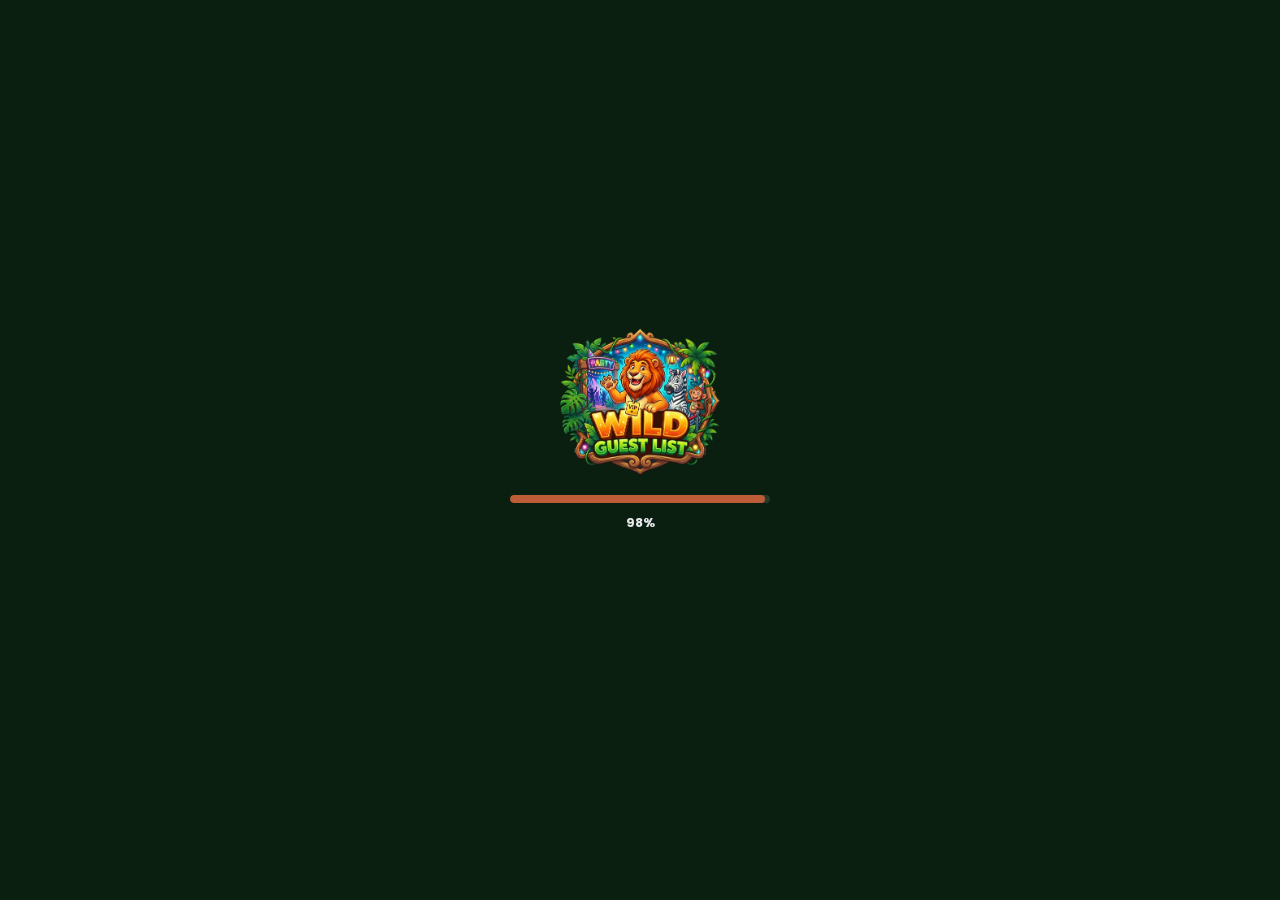
==== commit f3e876a1: "feat(startup): preload and decode all game images behind a real progress screen Replaces the old spi" ====
--- a/index.html
+++ b/index.html
@@ -28,27 +28,32 @@
             </div>
         </div>
 
-        <!-- ── STARTUP (Splash → Loading → Ready) ──────────────
+        <!-- ── STARTUP (Splash+Progress → Ready) ──────────────
              Covers Home while js/ui/startup-ui.js runs bootHome()
-             (js/home-main.js's real boot sequence: i18n, config/
-             icons, Home's modals and wiring — nothing duplicated
-             here, this UI just gates it). Shows the Jolly Panda
-             logo (config.json → branding.developerLogo) for a
-             short minimum duration; only shows the Loading state
-             if boot genuinely takes longer than that. Removed from
-             the DOM once boot succeeds — Home underneath has been
-             booting the whole time regardless. On failure, shows
-             Retry, which re-runs bootHome(). See
-             docs/ARCHITECTURE_PLAN.md. -->
+             (js/home-main.js's real boot sequence: i18n, preloading
+             every game image via js/services/assetPreloader.js so
+             nothing has to fetch/decode again mid-match, config/
+             icons, and Home's modals and wiring — nothing duplicated
+             here, this UI just gates it and reflects real preload
+             progress). Shows the splash image (config.json →
+             branding.splash) immediately, with a progress bar/%/hint
+             underneath driven by actual image-load counts — not a
+             simulated animation. Removed from the DOM once boot
+             succeeds — Home underneath has been booting the whole
+             time regardless. On failure, shows Retry, which re-runs
+             bootHome(). See docs/ARCHITECTURE_PLAN.md. -->
         <div id="startupScreen" class="startup-screen" role="status" aria-live="polite">
 
             <div id="startupSplash" class="startup-splash">
-                <img id="startupLogo" class="startup-logo" alt="" data-i18n-alt="startupLogoAlt">
-            </div>
-
-            <div id="startupLoading" class="startup-loading hidden">
-                <div class="startup-spinner" aria-hidden="true"></div>
-                <p class="startup-status" data-i18n="startupLoading">Loading...</p>
+                <img id="startupSplashImage" class="startup-splash-image" alt="" data-i18n-alt="startupSplashAlt">
+
+                <div class="startup-progress-wrap">
+                    <div class="startup-progress-track">
+                        <div id="startupProgressFill" class="startup-progress-fill"></div>
+                    </div>
+                    <p id="startupPercent" class="startup-percent">0%</p>
+                    <p id="startupHint" class="startup-hint" aria-live="polite"></p>
+                </div>
             </div>
 
             <div id="startupError" class="startup-error hidden">
--- a/css/style.css
+++ b/css/style.css
@@ -84,7 +84,6 @@
 }
 
 .startup-splash,
-.startup-loading,
 .startup-error {
     display: flex;
     flex-direction: column;
@@ -92,9 +91,9 @@
     gap: 16px;
 }
 
-.startup-logo {
-    width: min(160px, 40vw);
-    height: min(160px, 40vw);
+.startup-splash-image {
+    width: min(280px, 70vw);
+    max-height: 45vh;
     object-fit: contain;
     animation: startupLogoIn 1.4s ease forwards;
 }
@@ -106,17 +105,57 @@
     100% { opacity: 1; transform: scale(1); }
 }
 
-.startup-spinner {
-    width: 40px;
-    height: 40px;
-    border-radius: 50%;
-    border: 3px solid rgba(255,255,255,0.15);
-    border-top-color: var(--accent);
-    animation: startupSpin 0.8s linear infinite;
-}
-
-@keyframes startupSpin {
-    to { transform: rotate(360deg); }
+/* ── Preload progress (js/services/assetPreloader.js) ──
+   Real progress, not a simulated animation: #startupProgressFill's
+   width and #startupPercent's text are both driven directly by
+   preloadAllImages()'s onProgress(loaded, total) callback — see
+   js/ui/startup-ui.js. #startupHint rotates through short gameplay
+   tips (data/i18n.json's startupHint1..6) for the duration of the
+   load, independent of progress percentage, purely to give someone
+   on a slow connection something to read. */
+.startup-progress-wrap {
+    display: flex;
+    flex-direction: column;
+    align-items: center;
+    gap: 10px;
+    width: min(260px, 70vw);
+}
+
+.startup-progress-track {
+    width: 100%;
+    height: 8px;
+    border-radius: 999px;
+    background: rgba(255, 255, 255, 0.12);
+    overflow: hidden;
+}
+
+.startup-progress-fill {
+    width: 0%;
+    height: 100%;
+    border-radius: inherit;
+    background: var(--accent);
+    /* Smooths out the discrete jump between individual images
+       finishing (see assetPreloader.js's per-image onProgress calls)
+       into what reads as continuous motion. */
+    transition: width 0.25s ease-out;
+}
+
+.startup-percent {
+    margin: 0;
+    font-size: 13px;
+    font-weight: 700;
+    color: var(--text-main);
+    font-variant-numeric: tabular-nums;
+}
+
+.startup-hint {
+    margin: 0;
+    min-height: 2.6em;
+    font-size: 12px;
+    line-height: 1.4;
+    color: var(--text-muted);
+    text-align: center;
+    transition: opacity 0.3s ease;
 }
 
 .startup-status {
@@ -3927,9 +3966,17 @@
     #mobileTabs        { order: 2; }
     #centerArea        { order: 3; }
 
-    /* ── Inline leaderboard ── */
+    /* ── Inline leaderboard ──
+       display intentionally NOT set here anymore: this used to be
+       `display: block !important`, forcing #mobileLeaderboard visible
+       on every narrow screen regardless of the `.mobile-open` popup
+       toggle it now uses (see the Mobile Portrait layer further down
+       — `#mobileLeaderboard, #partyArea, #trashArea { display: none }`
+       / `.mobile-open { display: flex }`). That !important permanently
+       beat the popup system's own display rules no matter what the
+       toggle did, so the panel could never close — this block now
+       only contributes background/spacing, not visibility. */
     #mobileLeaderboard {
-        display: block !important;
         margin: 6px 12px;
         padding: 8px 10px;
         background: rgba(255,255,255,0.05);
@@ -3991,9 +4038,21 @@
 
     .other-deck-count { font-size: clamp(12px, 4vw, 18px); }
 
-    /* ── mobileTabs (Party / Trash) ── */
+    /* ── mobileTabs (Party / Trash) ──
+       display intentionally NOT set here: this used to be
+       `display: flex`, which — same bug as #mobileLeaderboard above —
+       beat the base `#mobileTabs { display: none }` rule (equal
+       specificity, later in source order) and made this entire old
+       tab bar visible on every narrow screen. #mobileTabs/#partyTab/
+       #trashTab are superseded by the door/trash icons that flank the
+       Queue (`#queueWithIcons`, see the Mobile Portrait layer further
+       down) and are meant to stay hidden everywhere now — see
+       README.md's Mobile Portrait section. Kept as a selector here
+       (rather than deleted) only to hold the spacing/sizing for
+       #partyTab/#trashTab below, in case a future layout ever
+       reinstates this element. */
     #mobileTabs {
-        display: flex; gap: 8px;
+        gap: 8px;
         justify-content: center;
         padding: 6px 12px 4px;
     }
@@ -4885,9 +4944,12 @@
 
 @media (max-width: 600px) {
 
-    /* hide desktop leaderboard; show mobile one */
+    /* Same fix as the "Inline leaderboard" block above (this is a
+       duplicate, older MOBILE OVERRIDES section): no `display` here
+       — the popup toggle (`.mobile-open`, see the Mobile Portrait
+       layer) is the single source of truth for whether this is
+       visible, not this block. */
     #mobileLeaderboard {
-        display: block !important;
         order: 0;
         margin: 6px 12px 0;
         padding: 8px 10px;
@@ -8413,3 +8475,102 @@
     height: clamp(74px, 8.6vw, 110px);
     box-shadow: var(--shadow-card), 0 0 0 2px var(--accent);
 }
+
+/* ==========================================================
+   MOBILE GAMEPLAY SCREEN REDESIGN — Opponent rank badges,
+   hand-count display, and stacked Party/Trash queue buttons.
+   ----------------------------------------------------------
+   Placed last deliberately: these are small, targeted additions
+   to existing elements (.player-label, .other-hand, .queue-icon)
+   and rely on normal cascade order to win over the earlier base
+   rules for those same selectors, rather than needing !important
+   or re-touching every prior declaration site in this file.
+========================================================== */
+
+/* ── Opponent rank badge (Section 6 of the mobile gameplay brief) ──
+   Rendered by js/ui/game-ui.js's renderOtherPlayers() using the same
+   standings computed for the Match Standings/Leaderboard popup — see
+   js/game/scoreManager.js. Sits inline before the player's name. */
+.player-label {
+    display: flex;
+    align-items: center;
+    gap: 4px;
+}
+
+.player-rank-badge {
+    display: inline-flex;
+    align-items: center;
+    flex-shrink: 0;
+    font-size: 14px;
+    line-height: 1;
+}
+
+.player-rank-badge .icon-image {
+    width: 14px;
+    height: 14px;
+    object-fit: contain;
+}
+
+.player-name-text {
+    overflow: hidden;
+    text-overflow: ellipsis;
+    white-space: nowrap;
+}
+
+/* ── Opponent hand count (Section 5) ──
+   The face-down card-backs already convey "some cards", but at the
+   small sizes Mobile Portrait uses (see .other-hand .card-back rules
+   above) an explicit number stays legible where individual card-backs
+   may not. Styled as a small chip, matching .other-deck-count's
+   language (bold white number, dark shadow) rather than inventing a
+   new visual for the same kind of information. */
+.other-hand {
+    position: relative;
+}
+
+.other-hand-count {
+    flex-basis: 100%;
+    text-align: center;
+    font-size: 11px;
+    font-weight: 700;
+    color: #fff;
+    text-shadow: 0 1px 3px rgba(0, 0, 0, 0.8);
+    opacity: 0.85;
+}
+
+/* ── Party / Trash as stacked buttons around the Queue (Section 8) ──
+   Mobile Portrait only (desktop keeps its #leftSidebar Party/Trash
+   panels reached another way). Base #queueWithIcons (defined earlier
+   in this file) lays the door icon, queue, and trash icon out as a
+   row flanking the Queue; in Portrait this switches to a column so
+   Party sits above the Queue and Trash sits below it, per the brief's
+   vertical hierarchy — same elements, same click/keyboard wiring
+   (js/ui/mobile-ui.js), same popups, just re-flowed. Each icon also
+   gains its visible i18n label underneath, in the same icon+label
+   language already used by the Leaderboard/Log/Chat rail buttons
+   (#mobileSideRail), so "Party"/"Trash" read as real buttons rather
+   than bare glyphs. */
+@media (pointer: coarse) and (orientation: portrait) {
+    #queueWithIcons {
+        flex-direction: column;
+        gap: clamp(4px, 1.5dvh, 10px);
+    }
+
+    .queue-icon {
+        flex-direction: column;
+        gap: 2px;
+        width: 100%;
+        font-size: unset;
+    }
+
+    .queue-icon-glyph {
+        font-size: clamp(20px, 7vw, 32px);
+        line-height: 1;
+    }
+
+    .queue-icon-label {
+        font-size: 11px;
+        font-weight: 600;
+        opacity: 0.85;
+    }
+}
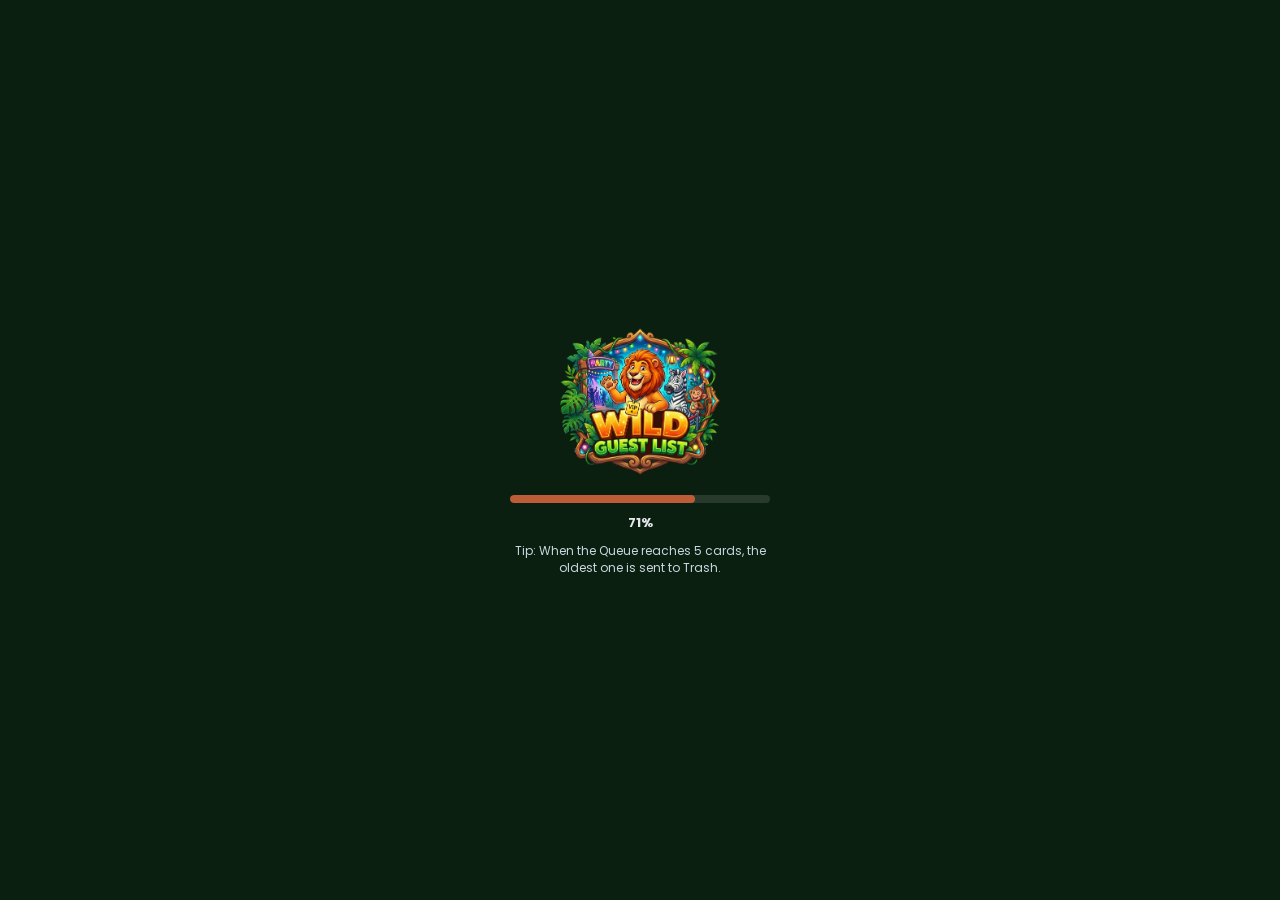
==== commit 706487d5: "refactor(settings): remove Step-by-step Guidance toggle Removes the "Step-by-step Guidance" option f" ====
--- a/index.html
+++ b/index.html
@@ -340,10 +340,10 @@
         <!-- Settings — genuine modal, popup over Home. Shares the exact
              same settings widgets/persistence as game.html's in-game
              Pause → Settings modal (js/ui/cardColor-ui.js,
-             js/ui/cardGuidance-ui.js, js/services/soundManager.js,
-             js/i18n.js) — only the surrounding modal shell/trigger
-             differs; the settings rows/logic below are unchanged from
-             game.html's #settingsModal.
+             js/services/soundManager.js, js/i18n.js) — only the
+             surrounding modal shell/trigger differs; the settings
+             rows/logic below are unchanged from game.html's
+             #settingsModal.
 
              Mobile popup standardization: this and every other
              standard Home menu popup below (Profile, Card Guide,
@@ -372,16 +372,6 @@
                         <label class="settings-label"><span data-icon="sound"></span> <span data-i18n="settingsSound">Sound</span></label>
                         <label class="switch-btn">
                             <input type="checkbox" id="soundToggle" checked>
-                            <span class="switch-track"><span class="switch-thumb"></span></span>
-                        </label>
-                    </div>
-
-                    <div class="settings-divider"></div>
-
-                    <div class="settings-row">
-                        <label class="settings-label"><span data-i18n="settingsStepGuidance">Step-by-step Guidance</span></label>
-                        <label class="switch-btn">
-                            <input type="checkbox" id="stepGuidanceToggle">
                             <span class="switch-track"><span class="switch-thumb"></span></span>
                         </label>
                     </div>
--- a/css/style.css
+++ b/css/style.css
@@ -760,6 +760,23 @@
 
     min-height: 0;
 }
+
+/* #gameLayout is a 3-column CSS Grid on desktop/tablet (Party | Center |
+   Trash — see the grid-template-columns rule above). #otherPlayers now
+   sits in the DOM between the mobile-only leaderboard popup and
+   #partyArea (see game.html), so on any layout still using this Grid it
+   needs an explicit column or the browser's auto-placement would shove
+   #partyArea/#centerArea/#trashArea sideways by one track. Pinning
+   #otherPlayers and #centerArea to the same (middle) column stacks the
+   opponents summary directly above the Queue/Hand, while #partyArea and
+   #trashArea keep their existing side columns untouched. Portrait mode
+   overrides #gameLayout to `display:flex` (see the Mobile Portrait
+   layer), where `grid-column` simply has no effect and normal DOM/
+   source order takes over instead. */
+#otherPlayers { grid-column: 2; }
+#partyArea    { grid-column: 1; }
+#centerArea   { grid-column: 2; }
+#trashArea    { grid-column: 3; }
 
 
 /* ==========================================================
@@ -1033,9 +1050,28 @@
 
 @media(max-width:600px){
 
+    /* Safe-area-aware top/bottom padding — every .screen-overlay page
+       (Home, Profile, Settings, Game Modes, Coming Soon, and notably
+       the Cards/Animal Ability page, cards.html) shares this same
+       scroll container (.screen-content already has overflow-y:auto
+       from its base rule above), so fixing it once here clears every
+       one of them at once — same approach as the .modal safe-area
+       padding fix below. On a device with a notch/Dynamic Island the
+       top padding grows to clear it instead of sitting flush against
+       it; on a device with a home indicator the bottom padding grows
+       so the last scrolled content (e.g. the last row of the Animal
+       Ability grid) never sits under/behind it. `env(safe-area-inset-*)`
+       resolves to 0 on devices without either, so the fixed 20px
+       floor is exactly what plain phones and Desktop already got —
+       no layout change there. Left/right stay a flat 20px: this app
+       is portrait-only on touch (see the Orientation Gate), where the
+       notch/indicator only ever intrudes from the top or bottom. */
     .screen-content{
 
-        padding:20px;
+        padding:
+            max(20px, env(safe-area-inset-top))
+            20px
+            calc(20px + env(safe-area-inset-bottom, 0px));
 
     }
 
@@ -1240,14 +1276,28 @@
 #partyCards,
 #trashCards {
 
+    /* Single source of truth for the column width, referenced by
+       both grid-template-columns below and the .card rule right
+       after it, so the two can never drift apart again — that drift
+       (a 60–70px elastic track holding a fixed 62px card) was the
+       actual source of the uneven horizontal gaps between cards;
+       see the Mobile Party/Trash grid fix notes below for the full
+       root-cause writeup. */
+    --pt-card-w: 62px;
+
     display: grid;
 
     grid-template-columns:
-        repeat(auto-fill, minmax(60px, 70px));
+        repeat(auto-fill, var(--pt-card-w));
 
     gap: 6px;
 
-    justify-content: center;
+    /* Top-left, not centered-as-a-block: cards should pack from the
+       start of both axes, wrapping rows as needed, rather than the
+       whole grid (including any unfilled trailing auto-fill tracks)
+       being centered in the popup. */
+    justify-content: start;
+    align-content: start;
     overflow: visible;
 }
 
@@ -1255,7 +1305,14 @@
 #partyCards .card,
 #trashCards .card {
 
-    width: 62px;
+    /* Matches --pt-card-w above exactly, including the border, via
+       border-box — with the default content-box sizing the card's
+       real rendered width was 62px content + 2px border = 64px, 2px
+       wider than its 62px grid track, which let each card overflow
+       slightly into the next track's gap and made the visual spacing
+       between cards look inconsistent row to row. */
+    box-sizing: border-box;
+    width: var(--pt-card-w);
     height: 84px;
     font-size: 11px;
     border-radius: 8px;
@@ -1356,15 +1413,6 @@
     white-space: nowrap;
     overflow: hidden;
     text-overflow: ellipsis;
-    line-height: 1.2;
-}
-
-.card-info .help-card-power {
-    font-size: clamp(8px, 12cqw, 14px);
-    font-weight: 800;
-    color: #fbbf24;
-    flex-shrink: 0;
-    margin-left: 4%;
     line-height: 1.2;
 }
 
@@ -1681,17 +1729,17 @@
 
     display:flex;
 
+    flex-direction: column;
+
     justify-content:center;
 
     align-items:center;
 
-    gap: clamp(8px, 2vw, 25px);
+    gap: 8px;
 
     margin-top:8px;
 
     flex-shrink: 0;
-
-    flex-wrap: wrap;
 
 }
 
@@ -1732,33 +1780,38 @@
    Deck Stack
 ========================= */
 
-
+/* #deckStack is now the ROW holding Player Hand next to the player's
+   own deck-back — matching how each opponent shows their hand-count +
+   deck together (renderOtherPlayers() in js/ui/game-ui.js). The
+   avatar+name tag (.player-deck-info) that used to live inside this
+   stack now sits above it instead, as #handArea's own header row — see
+   the layout brief: Hand + Deck side by side under one player-identity
+   line, not the deck carrying its own separate avatar/name anymore. */
 #deckStack {
 
-
     display:flex;
 
-    flex-direction: column;
+    flex-direction: row;
 
     justify-content:center;
 
     align-items:center;
 
+    gap: clamp(8px, 2vw, 25px);
+
+
+}
+
+/* Name + avatar tag above the player's own hand+deck row, matching how
+   each opponent shows their avatar and name next to their hand
+   (.other-avatar / .player-label in the OTHER PLAYER ROW rules
+   above) — this is the human seat's equivalent. */
+.player-deck-info {
+    display: flex;
+    align-items: center;
+    align-self: flex-start;
     gap: 6px;
-
-
-}
-
-/* Name + avatar tag above the player's own deck, matching how each
-   opponent shows their avatar and name next to their hand
-   (.other-avatar / .player-label in the OTHER PLAYER ROW rules
-   above) — this is the human seat's equivalent, sitting by their own
-   deck instead since their hand is laid out full-width. */
-.player-deck-info {
-    display: flex;
-    align-items: center;
-    gap: 6px;
-    max-width: clamp(90px, 10vw, 130px);
+    max-width: none;
 }
 
 .player-deck-avatar-wrap {
@@ -1784,6 +1837,7 @@
     white-space: nowrap;
     overflow: hidden;
     text-overflow: ellipsis;
+    max-width: clamp(120px, 40vw, 220px);
 }
 
 @media (max-width: 600px) {
@@ -2488,17 +2542,6 @@
 .help-card-emoji {
 
     font-size: 42px;
-}
-
-
-
-.help-card-power {
-
-    font-size: 24px;
-
-    color: var(--accent);
-
-    font-weight: bold;
 }
 
 
@@ -2617,35 +2660,6 @@
 
 
 
-/* ==========================================================
-   POWER BADGE
-========================================================== */
-
-
-.power-badge {
-
-    display: inline-block;
-
-
-    padding: 8px 16px;
-
-
-    border-radius: 20px;
-
-
-    background: var(--accent);
-
-
-    color: white;
-
-
-    font-weight: bold;
-
-
-    margin-bottom: 20px;
-}
-
-
 
 /* ==========================================================
    EXAMPLE SECTION
@@ -3096,8 +3110,10 @@
 
     #queue { gap: clamp(8px, 1.5vw, 20px); }
 
+    #partyCards, #trashCards {
+        --pt-card-w: clamp(50px, 6vw, 80px);
+    }
     #partyCards .card, #trashCards .card {
-        width:  clamp(50px, 6vw, 80px);
         height: clamp(70px, 8.5vw, 110px);
     }
 
@@ -3671,21 +3687,6 @@
 }
 .guide-chip-img { width: 26px; height: 26px; object-fit: contain; }
 .guide-chip-emoji { font-size: 18px; line-height: 1; }
-.guide-chip-power {
-    position: absolute;
-    bottom: -4px;
-    right: -4px;
-    font-size: 9px;
-    font-weight: 700;
-    background: var(--accent, #22c55e);
-    color: #06210c;
-    border-radius: 50%;
-    width: 15px;
-    height: 15px;
-    display: flex;
-    align-items: center;
-    justify-content: center;
-}
 .guide-chip-badge {
     position: absolute;
     top: -8px;
@@ -3715,8 +3716,7 @@
     [dir="rtl"] .guide-diagram-arrow { transform: rotate(90deg) scaleX(-1); }
 }
 
-.guide-continue-btn:focus-visible,
-#stepGuidanceToggle:focus-visible + .switch-track {
+.guide-continue-btn:focus-visible {
     outline: 2px solid var(--accent, #22c55e);
     outline-offset: 2px;
 }
@@ -4126,10 +4126,13 @@
     }
     #queue::-webkit-scrollbar { display: none; }
 
+    /* Same size as the Player Hand's own cards (#playerHand .card
+       below) — one consistent card size on screen instead of a
+       separately-tuned Queue size that drifts from the Hand's. */
     #queue .card, .queue-slot {
         flex: 0 0 auto;
-        width:  clamp(52px, 14vw, 80px);
-        height: clamp(74px, 20vw, 114px);
+        width:  clamp(50px, 13vw, 70px);
+        height: clamp(70px, 18vw, 98px);
     }
 
     /* ── Hand: pinned to bottom ── */
@@ -4139,13 +4142,23 @@
         background: var(--bg-main);
         border-top: 1px solid var(--border);
         padding: 8px 12px 16px !important;
-        display: flex; justify-content: center;
-        align-items: center; gap: clamp(6px, 2vw, 14px);
+        display: flex; flex-direction: column;
+        align-items: center; gap: 6px;
         box-sizing: border-box;
     }
 
+    .player-deck-info { align-self: flex-start; }
+
+    #deckStack {
+        width: 100%;
+        flex-wrap: nowrap;
+        gap: clamp(6px, 2vw, 14px);
+    }
+
     #playerHand {
-        display: flex; justify-content: center;
+        flex: 1 1 auto;
+        min-width: 0;
+        display: flex; justify-content: flex-start;
         gap: clamp(4px, 1.5vw, 8px);
         flex-wrap: nowrap; overflow-x: auto; scrollbar-width: none;
     }
@@ -4157,7 +4170,7 @@
         height: clamp(70px, 18vw, 98px);
     }
 
-    #deckStack { flex-shrink: 0; }
+    #deckStack .deck-back { flex-shrink: 0; }
     .deck-back {
         width:  clamp(50px, 13vw, 70px);
         height: clamp(70px, 18vw, 98px);
@@ -4171,80 +4184,82 @@
     }
 
     /* ── Party/Trash cards bigger ── */
+    #partyCards, #trashCards {
+        --pt-card-w: 62px !important;
+    }
     #partyCards .card, #trashCards .card {
-        width:  62px !important;
         height: 86px !important;
     }
 
-    /* ── Mobile popups: bottom-sheet, not a shrunken centered card ──
+    /* ── Mobile popups: centered card, margin on every side ──
        Every .modal (Settings, Profile, Card Guide, About, Lucky Wheel,
        Feedback, Tutorial, Log, card detail, etc.) shares one popup
        shell (see the base .modal-content rules above), so this single
        override upgrades all of them at once instead of each screen
-       inventing its own mobile treatment — see docs "MOBILE POPUPS" /
-       "VISUAL DESIGN SYSTEM". Anchored to the bottom edge, full width,
-       rounded only on top, sized to content up to ~92dvh so a short
-       popup (e.g. the Lucky Wheel placeholder) doesn't stretch to fill
-       the screen. Internal header/scroll-body/footer structure
-       (.modal-content:has(.modal-body) etc., set above) is unchanged —
-       only the outer shell's position/shape changes here. */
+       inventing its own mobile treatment.
+
+       Replaces the previous "bottom sheet" treatment (anchored to the
+       bottom edge, full width, rounded only on top). Per the Mobile
+       Popup Positioning brief, every popup must now sit centered both
+       horizontally and vertically, with a real gap from all four
+       edges, and never intrude into the device's notch/home-indicator
+       safe area.
+
+       The gap is applied as PADDING on `.modal` (the fixed,
+       inset:0 overlay) rather than as margin/position on
+       `.modal-content` — `.modal` already centers its child via the
+       base rule's `justify-content:center; align-items:center`, so
+       shrinking its own content box is all that's needed for the
+       child to end up centered *inside* the gap automatically, on
+       any portrait screen size or aspect ratio. `env(safe-area-inset-*)`
+       is folded into that same padding so the gap always clears the
+       notch/home-indicator instead of sitting flush against it — no
+       hardcoded coordinates anywhere. */
     .modal {
-        align-items: flex-end !important;
+        padding:
+            max(16px, env(safe-area-inset-top))
+            max(16px, env(safe-area-inset-right))
+            max(16px, env(safe-area-inset-bottom))
+            max(16px, env(safe-area-inset-left));
+        box-sizing: border-box;
     }
 
     .modal-content {
-        width: 100% !important;
-        max-width: 100% !important;
-        max-height: 92dvh !important;
-        margin: 0 !important;
-        border-radius: 20px 20px 0 0 !important;
-        border-left: none;
-        border-right: none;
-        border-bottom: none;
-        box-sizing: border-box;
-        animation: modalSheetUp .28s cubic-bezier(.4,0,.2,1);
-        /* Small top handle affordance, like a native bottom sheet —
-           purely decorative, no layout impact on the header below it. */
-        position: relative;
-    }
-
-    /* Safe-area bottom padding only for modals using the plain
-       (no .modal-body/.tut-footer) scaffold — the header/body/footer
-       and tutorial layouts already add their own safe-area-aware
-       bottom padding on their footer, so adding it here too would
-       double up empty space below their buttons. */
-    .modal-content:not(:has(.modal-body)):not(.tut-panel) {
-        padding-bottom: max(20px, env(safe-area-inset-bottom)) !important;
-    }
-
-    .modal-content::before {
-        content: "";
-        position: absolute;
-        top: 8px;
-        left: 50%;
-        transform: translateX(-50%);
-        width: 36px;
-        height: 4px;
-        border-radius: 999px;
-        background: rgba(255, 255, 255, 0.25);
-        pointer-events: none;
-    }
-
-    /* Give the handle breathing room without shifting every modal's
-       existing header/body padding values individually. */
-    .modal-content > .modal-header,
-    .modal-content > .modal-form > .modal-header,
-    .modal-content .tut-header {
-        padding-top: 22px !important;
-    }
-
-    @keyframes modalSheetUp {
-        from { transform: translateY(24px); opacity: 0; }
-        to   { transform: translateY(0);    opacity: 1; }
+        width: 100%;
+        max-width: 480px;
+        /* 100% of `.modal`'s own (already safe-area-padded) content
+           box — never the raw viewport — so the popup can never grow
+           past the guaranteed edge gap, regardless of how tall its
+           content is. Internal scrolling (.modal-body, or the plain
+           shell itself) takes over once content exceeds this. */
+        max-height: 100%;
+        margin: 0;
+        border-radius: var(--radius-lg);
+        animation: modalPopIn .2s cubic-bezier(.4,0,.2,1);
+    }
+
+    @keyframes modalPopIn {
+        from { transform: scale(.96); opacity: 0; }
+        to   { transform: scale(1);   opacity: 1; }
     }
 
     @media (prefers-reduced-motion: reduce) {
         .modal-content { animation: none; }
+    }
+
+    /* The Tutorial popup (.tut-panel) sets its own fixed width/height
+       elsewhere (unconditionally, so every step is the same size) at
+       equal specificity to the plain `.modal-content` rule above —
+       the extra `.modal-content.tut-panel` selector here (specificity
+       0,0,2,0) is what makes THIS rule win regardless of source
+       order, so Tutorial gets the same guaranteed edge gap and
+       safe-area clearance as every other popup instead of measuring
+       itself against the raw, unpadded viewport. */
+    .modal-content.tut-panel {
+        width: 100%;
+        max-width: 480px;
+        height: min(600px, 100%);
+        max-height: 100%;
     }
 
     /* ── Help grid ── */
@@ -4287,9 +4302,12 @@
         height: clamp(62px, 22vw, 82px);
     }
 
+    /* Match the Player Hand's card size exactly (was a couple of
+       px larger at this tier) — see the matching comment on the
+       main ≤600px Queue rule above. */
     #queue .card, .queue-slot {
-        width:  clamp(44px, 16vw, 60px);
-        height: clamp(62px, 22vw, 84px);
+        width:  clamp(44px, 16vw, 58px);
+        height: clamp(62px, 22vw, 82px);
     }
 }
 
@@ -4971,14 +4989,16 @@
     /* hide button tooltip on mobile (no hover) */
     .top-btn[data-title]::after { display: none; }
 
-    /* Log modal — same bottom-sheet shell as every other modal (see
+    /* Log modal — same centered popup shell as every other modal (see
        the shared .modal/.modal-content mobile rules above); only
        needs its own height since log entries are usually short and
-       shouldn't force a near-full-screen sheet like Settings/Profile
-       do. */
+       shouldn't force a near-full-height popup like Settings/Profile
+       do. `min(70dvh, 100%)` — not a bare `70dvh` — keeps it from
+       ever exceeding `.modal`'s own safe-area-padded content box on
+       a device with unusually large safe-area insets. */
     #logModal .modal-content {
-        height: 70vh !important;
-        max-height: 70dvh !important;
+        height: min(70dvh, 100%) !important;
+        max-height: min(70dvh, 100%) !important;
     }
 
     /* remove stray modal-content that causes scroll */
@@ -5708,13 +5728,6 @@
     color: rgba(255,255,255,0.5);
 }
 
-.tut-ability-power {
-    font-size: 0.72rem;
-    font-weight: 700;
-    color: var(--accent, #bd5d38);
-    flex-shrink: 0;
-}
-
 /* ── Scoreboard ── */
 
 .tut-scoreboard {
@@ -6039,8 +6052,7 @@
 .lb-cards,
 .lb-score,
 .party-count,
-.power-score,
-.power-badge {
+.power-score {
     direction: ltr;
     unicode-bidi: isolate;
 }
@@ -7887,14 +7899,44 @@
         height: 100%;
     }
 
-    /* Symmetric modal width, so popups never run edge-to-edge on a
-       narrow phone — same fix as the previous landscape-only layer,
-       kept unchanged since it isn't orientation-specific. */
+    /* Guaranteed edge gap + safe-area clearance for every popup on
+       any touch+portrait device, not just ones ≤600px wide (the
+       ≤600px `.modal` rule above already covers phones; a portrait
+       tablet matches this query but not that one, so it's restated
+       here — see that rule's comment for the full rationale). */
+    .modal {
+        padding:
+            max(16px, env(safe-area-inset-top))
+            max(16px, env(safe-area-inset-right))
+            max(16px, env(safe-area-inset-bottom))
+            max(16px, env(safe-area-inset-left));
+        box-sizing: border-box;
+    }
+
+    /* Popup sizing on real touch+portrait devices: matches the base
+       ≤600px `.modal`/`.modal-content` centered-popup rules above
+       (same values, restated here since this selector's equal
+       specificity + later source position would otherwise win and
+       silently reintroduce edge-to-edge sizing that ignores
+       `.modal`'s safe-area padding). `max-height: 100%` — not a raw
+       `dvh` value — is what keeps the popup inside `.modal`'s own
+       already-safe-area-padded content box instead of measuring
+       against the full, unpadded viewport. */
     .modal-content {
-        max-height: 94dvh;
-        width: calc(100% - 8dvw);
-        max-width: 640px;
-        margin: 0 auto;
+        width: 100%;
+        max-width: 480px;
+        max-height: 100%;
+        margin: 0;
+    }
+
+    /* Same reasoning as the ≤600px rule above: beats .tut-panel's own
+       unconditional width/height at equal specificity via the extra
+       class in the selector, not source order. */
+    .modal-content.tut-panel {
+        width: 100%;
+        max-width: 480px;
+        height: min(600px, 100%);
+        max-height: 100%;
     }
 
     /* .modal-body is the intended internal-scroll container (see the
@@ -7973,19 +8015,22 @@
 
     #topBarContent {
         display: grid !important;
-        grid-template-areas: "left logo right" !important;
-        grid-template-columns: auto 1fr auto !important;
-        grid-template-rows: auto !important;
+        grid-template-areas:
+            "logo logo"
+            "left right" !important;
+        grid-template-columns: 1fr auto !important;
+        grid-template-rows: auto auto !important;
         height: auto !important;
         /* Real top safe-space (env() for notches/status bars, with a
            sane minimum on devices that report 0) instead of the old
            3px sliver — the header no longer touches the top edge. */
         padding: max(8px, env(safe-area-inset-top, 0px)) 12px 6px !important;
-        gap: 0 8px;
+        row-gap: 6px;
+        column-gap: 8px;
         align-items: center;
     }
 
-    #topCenter { grid-area: logo !important; }
+    #topCenter { grid-area: logo !important; justify-self: center; }
     #topCenter picture img { height: clamp(26px, 5dvh, 46px) !important; width: auto; }
 
     #topLeft {
@@ -7993,6 +8038,7 @@
         flex-direction: row !important;
         gap: 10px !important;
         align-items: center !important;
+        justify-self: start;
     }
 
     /* TURN | ROUND | TIMER — both dividers read as the same
@@ -8012,7 +8058,7 @@
 
     .turn-label, .round-label, .turn-timer-label { font-size: clamp(10px, 3.2vw, 13px) !important; }
 
-    #topRight { grid-area: right !important; gap: 4px !important; }
+    #topRight { grid-area: right !important; gap: 4px !important; justify-self: end; }
 
     /* Square icon buttons: sized off vw (portrait's scarce dimension)
        so the header's left/logo/right thirds never crowd a narrow
@@ -8140,12 +8186,19 @@
         gap: 6px;
     }
 
+    /* 4 columns (rank medal, name, cards, score) — matches the row
+       markup built in js/ui/leaderboard-ui.js's renderLeaderboard().
+       This used to be `1fr 44px 44px` (3 tracks for 4 grid items),
+       which silently pushed the rank-medal `.lb-rank` span into an
+       implicit extra row instead of its own column — the medal never
+       rendered next to the player's name on Mobile Portrait, only in
+       Landscape/desktop (see the working 4-col rules above). */
     #mobileLeaderboard .leaderboard-header,
     #mobileLeaderboard .leaderboard-row {
         font-size: 12px !important;
         padding: 4px 0 !important;
         gap: 6px !important;
-        grid-template-columns: 1fr 44px 44px !important;
+        grid-template-columns: 20px 1fr 40px 44px !important;
     }
 
     #mobileLeaderboard .leaderboard-header {
@@ -8167,9 +8220,9 @@
         display: flex;
         flex-direction: column;
         align-items: center;
-        justify-content: center;
+        justify-content: flex-start;
         padding: 0;
-        gap: clamp(8px, 3dvh, 24px);
+        gap: 6px;
         overflow: hidden;
     }
 
@@ -8197,18 +8250,24 @@
     .other-deck-back { width: clamp(28px, 9dvw, 44px) !important; height: clamp(38px, 12dvw, 60px) !important; }
     .other-deck-count { font-size: 11px; }
 
-    /* Queue keeps a smaller share and smaller cards than the Hand
-       below it, same priority order as landscape — Player Hand is
-       still the higher-priority element. */
+    /* The Queue is now the FLEXIBLE element that absorbs all leftover
+       vertical space between Party/Trash (fixed size, top of this
+       area) and Player Hand (pinned to the very bottom via
+       #centerArea's flex layout below) — a bigger Queue area means a
+       bigger, easier drag-and-drop target (isOverQueueDropZone() in
+       js/ui/game-ui.js accepts a drop anywhere inside #queueArea's
+       box, not just on a slot itself). Slot/card size stays fixed
+       (matching the Hand's own card size — see the shared clamp()
+       values below) — only the empty space AROUND the slots grows. */
     #queueArea {
-        flex: 0 1 auto;
+        flex: 1 1 auto;
         min-height: 0;
         width: 100%;
         padding: 0 8px;
         display: flex;
         flex-direction: column;
-        align-items: center;
-        justify-content: center;
+        align-items: stretch;
+        justify-content: flex-start;
     }
 
     #queue {
@@ -8217,13 +8276,12 @@
         justify-content: center;
     }
 
-    /* Width-driven now (dvw, not dvh) — a full queue must still fit
-       a ~360–430px-wide phone even though there's height to spare,
-       so card size tracks viewport WIDTH and wraps instead of
-       overflowing. */
+    /* Same size as the Player Hand's own cards (#playerHand .card-back
+       below) — one consistent card size on screen, per the layout
+       brief, instead of a separately-tuned smaller Queue size. */
     #queue .card, .queue-slot {
-        width: clamp(40px, 11dvw, 76px);
-        height: clamp(56px, 15.5dvw, 106px);
+        width: clamp(46px, 13dvw, 88px);
+        height: clamp(64px, 18dvw, 124px);
     }
 
     #queueWithIcons { gap: clamp(4px, 2vw, 10px); flex-wrap: wrap; justify-content: center; }
@@ -8233,25 +8291,35 @@
            viewport) at the base .queue-icon rule above; this is the
            one place they're meant to render, per this project's
            Mobile Portrait design (see the base rule's comment for
-           why). */
+           why). Styled to match the Leaderboard/Log/Chat rail
+           buttons (#leaderboardBtn etc. above) — same border, fill,
+           radius, and row layout — so Party/Trash read as the same
+           kind of button rather than a bare icon+caption. */
         display: flex;
+        flex-direction: row;
         align-items: center;
         justify-content: center;
-        font-size: clamp(20px, 7vw, 32px);
-        padding: 6px;
+        gap: 6px;
+        font-size: unset;
+        padding: 8px 6px;
+        border: 1px solid var(--border);
         border-radius: var(--radius-sm);
+        background: #0d1a0d;
+        color: white;
+        line-height: 1.15;
         transition: background .15s ease, transform .15s ease;
     }
 
     .queue-icon:hover,
     .queue-icon:focus-visible {
-        background: rgba(255,255,255,.08);
-        transform: scale(1.08);
+        background: #132213;
+        transform: none;
     }
 
     .queue-icon.active {
-        background: rgba(189,93,56,.22);
-        box-shadow: inset 0 0 0 1px var(--accent);
+        border-color: var(--accent);
+        background: rgba(189,93,56,.2);
+        box-shadow: none;
     }
 
     #handArea {
@@ -8263,12 +8331,38 @@
         background: transparent;
         padding: 6px 8px !important;
         display: flex;
-        flex-wrap: wrap;
-        justify-content: center;
+        flex-direction: column;
         align-items: center;
+        gap: 6px;
+        box-sizing: border-box;
+    }
+
+    /* Player-identity line (avatar + name) above the Hand + Deck row —
+       left-aligned per the layout brief, same as an opponent's name
+       sitting beside their own hand summary. */
+    .player-deck-info { align-self: flex-start; padding: 0 4px; }
+
+    /* Hand + Deck stay on ONE row, side by side (never wrapping onto
+       separate lines) — #playerHand scrolls horizontally instead of
+       wrapping if the hand ever has more cards than fit, so the deck
+       always stays visible next to it rather than dropping to its own
+       line. */
+    #deckStack {
+        width: 100%;
+        flex-wrap: nowrap;
         gap: clamp(4px, 2vw, 10px);
-        box-sizing: border-box;
-    }
+    }
+
+    #playerHand {
+        flex: 1 1 auto;
+        min-width: 0;
+        flex-wrap: nowrap;
+        overflow-x: auto;
+        scrollbar-width: none;
+        justify-content: flex-start;
+    }
+
+    #playerHand::-webkit-scrollbar { display: none; }
 
     /* Player Hand cards still the largest on the board — same
        priority as landscape, sized off width instead of height. */
@@ -8277,7 +8371,7 @@
         height: clamp(64px, 18dvw, 124px) !important;
     }
 
-    #deckStack { transform: scale(0.9); transform-origin: center; }
+    #deckStack .deck-back { flex-shrink: 0; transform: scale(0.9); transform-origin: center; }
 
     /* ── PROFILE / SETTINGS / CARD GUIDE (small-popup panels) ── */
     .small-popup { padding: 14px 18px; }
@@ -8297,9 +8391,13 @@
         height: clamp(26px, 7vw, 32px) !important;
     }
 
+    /* Same size as the Player Hand's own cards (#playerHand
+       .card-back below) — was a smaller, separately-tuned Queue
+       size at this tier; now matched so Queue and Hand cards read
+       as one consistent size on screen. */
     #queue .card, .queue-slot {
-        width: clamp(36px, 10dvw, 66px);
-        height: clamp(50px, 14dvw, 92px);
+        width: clamp(40px, 12dvw, 76px);
+        height: clamp(56px, 16.5dvw, 108px);
     }
 
     #playerHand .card-back, .card-back {
@@ -8317,10 +8415,14 @@
     #gameLayout { padding: 4px 6px 6px; }
     #otherPlayers { padding: 0; gap: 6px; }
 
-    #queue .card, .queue-slot {
-        width: clamp(32px, 9dvw, 58px);
-        height: clamp(44px, 12.5dvw, 80px);
-    }
+    /* No Queue-specific card size here (unlike the ≤380px tier
+       above): the dvw-based clamp() on #queue .card/.queue-slot
+       already shrinks with the viewport, and leaving it alone here
+       keeps the Queue card the same size as the Player Hand card
+       (#playerHand .card-back), which also has no override at this
+       tier. A separate, smaller override used to live here and made
+       Queue cards visibly smaller than Hand cards on 320px-class
+       phones. */
 }
 
 /* ==========================================================
@@ -8538,33 +8640,59 @@
     opacity: 0.85;
 }
 
-/* ── Party / Trash as stacked buttons around the Queue (Section 8) ──
+/* ── Party + Trash as one button row above the Queue ──
    Mobile Portrait only (desktop keeps its #leftSidebar Party/Trash
-   panels reached another way). Base #queueWithIcons (defined earlier
-   in this file) lays the door icon, queue, and trash icon out as a
-   row flanking the Queue; in Portrait this switches to a column so
-   Party sits above the Queue and Trash sits below it, per the brief's
-   vertical hierarchy — same elements, same click/keyboard wiring
-   (js/ui/mobile-ui.js), same popups, just re-flowed. Each icon also
-   gains its visible i18n label underneath, in the same icon+label
-   language already used by the Leaderboard/Log/Chat rail buttons
-   (#mobileSideRail), so "Party"/"Trash" read as real buttons rather
-   than bare glyphs. */
+   panels reached another way). js/ui/game-ui.js's renderQueue() now
+   wraps the door icon and trash icon together in
+   #queuePartyTrashRow, placed before #queueInner — so #queueWithIcons
+   only ever has two direct children (the row, then the Queue itself),
+   stacked via flex-direction: column. Same elements, same
+   click/keyboard wiring (js/ui/mobile-ui.js), same popups as before,
+   just grouped into a single row per the gameplay screen's layout
+   spec. Each icon also carries its visible i18n label underneath, in
+   the same icon+label language already used by the Leaderboard/Log/
+   Chat rail buttons (#mobileSideRail), so "Party"/"Trash" read as
+   real buttons rather than bare glyphs. */
 @media (pointer: coarse) and (orientation: portrait) {
+    /* Fills #queueArea's full (now flex-grown) height: the Party/Trash
+       row keeps its natural size at the top (flex: 0 0 auto below),
+       #queueInner takes 100% of whatever height is left over and
+       centers the actual Queue slots within it — so the empty space
+       added by #queueArea's growth becomes extra drop-zone margin
+       around the slots, not a bigger gap before this whole block. */
     #queueWithIcons {
+        flex: 1 1 auto;
+        width: 100%;
+        display: flex;
         flex-direction: column;
         gap: clamp(4px, 1.5dvh, 10px);
     }
 
+    .queue-party-trash-row {
+        display: flex;
+        flex-direction: row;
+        flex: 0 0 auto;
+        gap: clamp(6px, 2vw, 14px);
+        width: 100%;
+    }
+
+    #queueInner {
+        flex: 1 1 auto;
+        min-height: 0;
+        display: flex;
+        align-items: center;
+        justify-content: center;
+    }
+
     .queue-icon {
-        flex-direction: column;
-        gap: 2px;
-        width: 100%;
+        flex: 1 1 0;
+        flex-direction: row;
+        gap: 6px;
         font-size: unset;
     }
 
     .queue-icon-glyph {
-        font-size: clamp(20px, 7vw, 32px);
+        font-size: 16px;
         line-height: 1;
     }
 
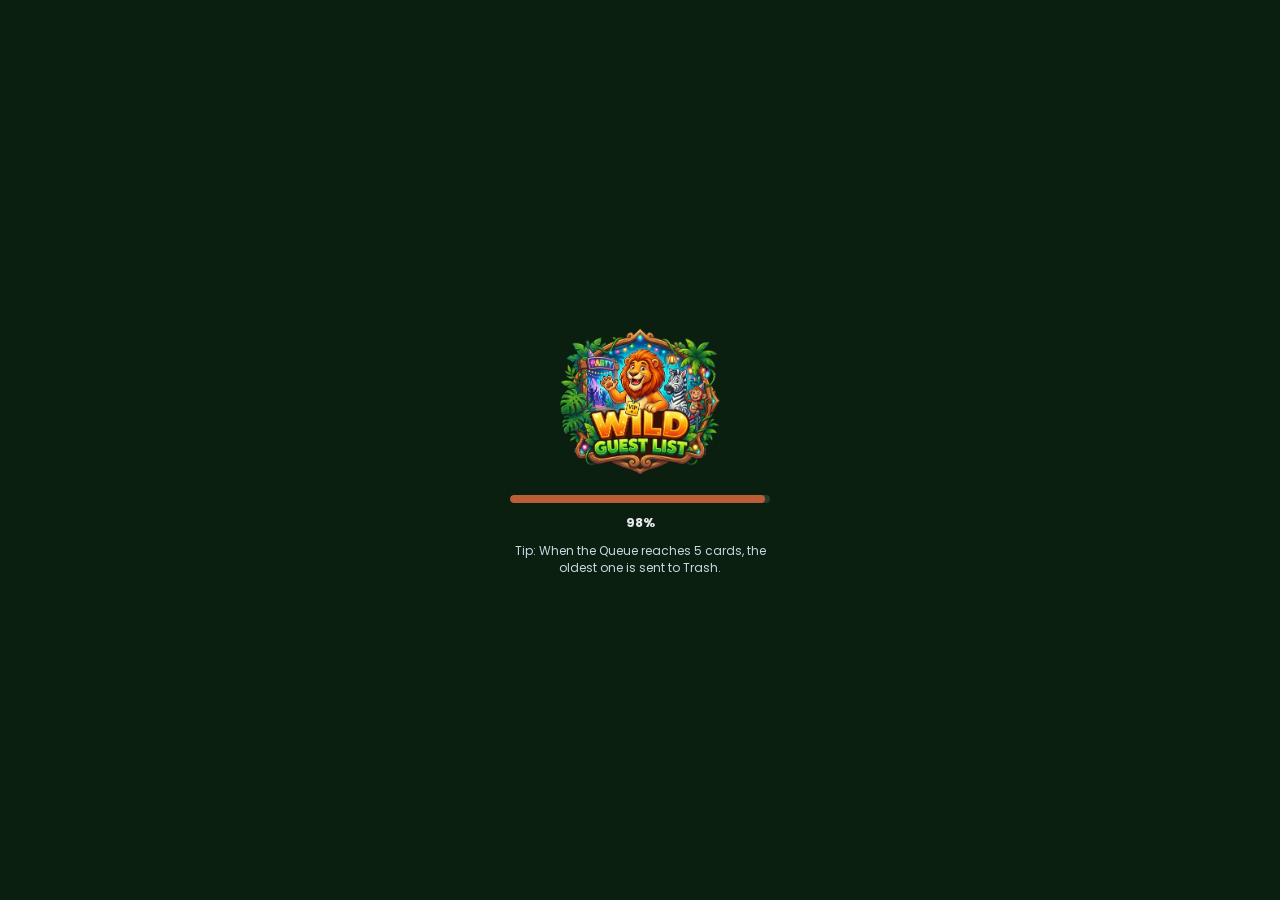
==== commit ecd7fbb0: "feat: split Home's Start Game into Play vs Bot / Play vs Human, add 1/2/3-Bot matches Restructure Ho" ====
--- a/index.html
+++ b/index.html
@@ -84,15 +84,33 @@
              linked from here). See docs/ARCHITECTURE_PLAN.md.
 
              There is no separate Game Modes screen. Home's Start
-             Game section is a tab bar — Play vs Bot, Rank, Friendly
-             (see .home-gamestart / .home-tabs below and
-             js/ui/homeGameStart-ui.js). Only Play vs Bot is active
-             today: it navigates straight to bot-difficulty.html, a
-             real top-level page (not a Home sub-state) — still
-             exactly the current 1-human + 3-bot match. Rank and
-             Friendly are visible, selectable tabs whose panel says
-             Coming Soon; neither has a backend or game flow yet, so
-             neither starts a match.
+             Game section is a two-level tab bar (see .home-gamestart
+             / .home-tabs below and js/ui/homeGameStart-ui.js):
+
+               PRIMARY   → Play vs Bot | Play vs Human
+               SECONDARY (Play vs Bot)   → 1 Bot | 2 Bots | 3 Bots, then a
+                                            separate PLAY button
+               SECONDARY (Play vs Human) → Rank  | Friendly
+
+             Play vs Bot is the default primary tab. The 1/2/3 Bot
+             options are pure selectors (radio-group style, exactly
+             one active at a time, orange selected state) — tapping
+             one only updates the selection, it never starts a match
+             on its own. 1 Bot is selected by default. A separate,
+             prominent "▶ Play" button below the three options is the
+             only thing that starts a match: it reads whichever count
+             is currently selected, stores it first (js/ui/home-ui.js,
+             "wgl_selectedBotCount" sessionStorage key) so that page
+             deals in exactly that many bot seats, then navigates to
+             bot-difficulty.html (a real top-level page, not a Home
+             sub-state) — see js/bot-difficulty-main.js and
+             js/game-main.js. 3 Bots is still exactly the original
+             1-human + 3-bot match. Rank and Friendly are real,
+             visible options under Play vs Human; neither has a
+             backend or game flow yet, so tapping either opens the
+             shared #comingSoonModal (same pattern as
+             Store/Tournament/Leaderboard below) instead of starting
+             a match.
 
              Visual hierarchy (top → bottom): logo, secondary
              nav/profile, then the Start Game tabs centered and
@@ -101,6 +119,8 @@
         <div id="homeScreen" class="screen-overlay home-screen" role="region" aria-label="Home">
             <div id="homeMainContent" class="home-content">
 
+                <img src="assets/img/branding/banner.png" alt="Wild Guest List" class="home-banner">
+                
                 <div class="home-topbar">
                     <!-- Profile entry point: shows the player's current
                          avatar + name, opens #profileModal (a genuine
@@ -135,8 +155,6 @@
                     </div>
                 </div>
 
-                <img src="assets/img/branding/banner.png" alt="Wild Guest List" class="home-banner">
-
                 <nav class="home-secondary-row" aria-label="More">
                     <button id="homeCardsBtn" class="home-nav-btn" type="button">
                         <span class="home-nav-icon" data-icon="cards" aria-hidden="true"></span>
@@ -152,74 +170,107 @@
                     </button>
                 </nav>
 
-                <!-- Start Game — a tab bar, not three separate Home
-                     buttons and not a Game Modes screen. Only "Play
-                     vs Bot" is active: it navigates straight to
-                     bot-difficulty.html, its own top-level page. Rank
-                     and Friendly are real, switchable tabs — you can
-                     see their panel — but neither has a game flow
-                     yet, so their panel honestly says Coming Soon
-                     rather than pretending to start a match. See
-                     js/ui/homeGameStart-ui.js. -->
+                <!-- Start Game — a two-level tab bar, not a Game
+                     Modes screen. Primary tabs pick the game TYPE
+                     (Play vs Bot / Play vs Human); each primary tab's
+                     panel holds its own secondary options. Play vs
+                     Bot is the default primary tab, since it's the
+                     only fully playable type today. See
+                     js/ui/homeGameStart-ui.js (primary tab switching)
+                     and js/ui/home-ui.js (button wiring). -->
                 <div class="home-gamestart">
                     <h2 class="home-gamestart-title" data-i18n="homeStartGame">Start Game</h2>
 
-                    <div class="home-tabs" role="tablist" aria-label="Game mode">
+                    <div class="home-tabs" role="tablist" aria-label="Game type">
                         <button id="homeTabPlayVsBot" class="home-tab" type="button"
                                 role="tab" aria-selected="true" aria-controls="homeTabPanelPlayVsBot"
                                 data-tab="playVsBot">
                             <span data-i18n="gameModesPlayVsBot">Play vs Bot</span>
                         </button>
-                        <button id="homeTabRank" class="home-tab" type="button"
-                                role="tab" aria-selected="false" aria-controls="homeTabPanelRank"
-                                data-tab="rank" tabindex="-1">
-                            <span data-i18n="homeTabRank">Rank</span>
+                        <button id="homeTabPlayVsHuman" class="home-tab" type="button"
+                                role="tab" aria-selected="false" aria-controls="homeTabPanelPlayVsHuman"
+                                data-tab="playVsHuman" tabindex="-1">
+                            <span data-i18n="gameModesPlayVsHuman">Play vs Human</span>
                         </button>
-                        <button id="homeTabFriendly" class="home-tab" type="button"
-                                role="tab" aria-selected="false" aria-controls="homeTabPanelFriendly"
-                                data-tab="friendly" tabindex="-1">
-                            <span data-i18n="homeTabFriendly">Friendly</span>
-                        </button>
-                    </div>
-
+                    </div>
+
+                    <!-- Play vs Bot panel: three selectable bot-count
+                         options (a radio-group of pure selectors —
+                         exactly one active/orange at a time, none of
+                         them start a match) plus one separate,
+                         prominent Play button below that actually
+                         starts the match with whichever count is
+                         currently selected. 1 Bot is selected by
+                         default. Selecting stores nothing by itself;
+                         Play reads the current selection, stores it
+                         (js/ui/home-ui.js, "wgl_selectedBotCount")
+                         and navigates to bot-difficulty.html — see
+                         js/bot-difficulty-main.js / js/game-main.js. -->
                     <div id="homeTabPanelPlayVsBot" class="home-tab-panel" role="tabpanel"
                          aria-labelledby="homeTabPlayVsBot" tabindex="0">
-                        <button id="homePlayVsBotBtn" class="home-primary-btn home-play-btn" type="button">
-                            <span class="home-btn-icon" data-icon="playWith3Bots" aria-hidden="true"></span>
-                            <span data-i18n="gameModesPlayVsBot">Play vs Bot</span>
+                        <div class="home-bot-options" role="radiogroup" aria-label="Number of bots">
+                            <button class="home-bot-option home-bot-option--selected" type="button"
+                                    role="radio" aria-checked="true" data-bots="1">
+                                <span class="home-bot-option-icon" data-icon="playWith1Bot" aria-hidden="true"></span>
+                                <span data-i18n="homePlayWith1Bot">1 Bot</span>
+                            </button>
+                            <button class="home-bot-option" type="button"
+                                    role="radio" aria-checked="false" data-bots="2">
+                                <span class="home-bot-option-icon" data-icon="playWith2Bots" aria-hidden="true"></span>
+                                <span data-i18n="homePlayWith2Bots">2 Bots</span>
+                            </button>
+                            <button class="home-bot-option" type="button"
+                                    role="radio" aria-checked="false" data-bots="3">
+                                <span class="home-bot-option-icon" data-icon="playWith3Bots" aria-hidden="true"></span>
+                                <span data-i18n="homePlayWith3Bots">3 Bots</span>
+                            </button>
+                        </div>
+                        <button id="homeBotPlayBtn" class="home-primary-btn home-play-btn home-bot-play-btn" type="button">
+                            <span class="home-btn-icon" data-icon="play" aria-hidden="true"></span>
+                            <span data-i18n="homeBotPlayBtn">Play</span>
                         </button>
                     </div>
 
-                    <div id="homeTabPanelRank" class="home-tab-panel hidden" role="tabpanel"
-                         aria-labelledby="homeTabRank" tabindex="0">
-                        <p class="home-tab-comingsoon" data-i18n="homeRankComingSoon">Rank play is coming soon.</p>
-                    </div>
-
-                    <div id="homeTabPanelFriendly" class="home-tab-panel hidden" role="tabpanel"
-                         aria-labelledby="homeTabFriendly" tabindex="0">
-                        <p class="home-tab-comingsoon" data-i18n="homeFriendlyComingSoon">Friendly play is coming soon.</p>
+                    <!-- Play vs Human panel: Rank and Friendly, both
+                         real and visible but honestly Coming Soon —
+                         tapping either opens the shared
+                         #comingSoonModal (same as Store/Tournament/
+                         Leaderboard below) instead of starting a
+                         fake match. -->
+                    <div id="homeTabPanelPlayVsHuman" class="home-tab-panel hidden" role="tabpanel"
+                         aria-labelledby="homeTabPlayVsHuman" tabindex="0">
+                        <div class="home-human-options" role="group" aria-label="Play vs Human modes">
+                            <button id="homeHumanRankBtn" class="home-human-option" type="button" aria-disabled="true">
+                                <span data-i18n="homeTabRank">Rank</span>
+                                <span class="home-coming-soon-tag" data-i18n="comingSoon">Coming Soon</span>
+                            </button>
+                            <button id="homeHumanFriendlyBtn" class="home-human-option" type="button" aria-disabled="true">
+                                <span data-i18n="homeTabFriendly">Friendly</span>
+                                <span class="home-coming-soon-tag" data-i18n="comingSoon">Coming Soon</span>
+                            </button>
+                        </div>
                     </div>
                 </div>
 
                 <div class="home-bottom-nav" role="navigation" aria-label="Coming soon">
                     <button id="homeStoreBtn" class="home-bottom-btn" type="button">
                         <span class="home-bottom-icon" data-icon="store" aria-hidden="true"></span>
-                        <span data-i18n="homeStore">Store</span>
+                        <span class="home-bottom-label" data-i18n="homeStore">Store</span>
                         <span class="home-coming-soon-tag" data-i18n="comingSoon">Coming Soon</span>
                     </button>
                     <button id="homeTournamentBtn" class="home-bottom-btn" type="button">
                         <span class="home-bottom-icon" data-icon="tournament" aria-hidden="true"></span>
-                        <span data-i18n="homeTournament">Tournament</span>
+                        <span class="home-bottom-label" data-i18n="homeTournament">Tournament</span>
                         <span class="home-coming-soon-tag" data-i18n="comingSoon">Coming Soon</span>
                     </button>
                     <button id="homeLeaderboardBtn" class="home-bottom-btn" type="button">
                         <span class="home-bottom-icon" data-icon="leaderboard" aria-hidden="true"></span>
-                        <span data-i18n="homeLeaderboard">Leaderboard</span>
+                        <span class="home-bottom-label" data-i18n="homeLeaderboard">Leaderboard</span>
                         <span class="home-coming-soon-tag" data-i18n="comingSoon">Coming Soon</span>
                     </button>
                     <button id="homeLuckyWheelBtn" class="home-bottom-btn" type="button">
                         <span class="home-bottom-icon" data-icon="luckyWheel" aria-hidden="true"></span>
-                        <span data-i18n="homeLuckyWheel">Lucky Wheel</span>
+                        <span class="home-bottom-label" data-i18n="homeLuckyWheel">Lucky Wheel</span>
                         <span class="home-coming-soon-tag" data-i18n="comingSoon">Coming Soon</span>
                     </button>
                 </div>
--- a/css/style.css
+++ b/css/style.css
@@ -739,10 +739,13 @@
 
     display: grid;
 
-    grid-template-columns:
-        clamp(180px, 22vw, 280px)
-        1fr
-        clamp(180px, 22vw, 280px);
+    /* Single column — Party/Trash no longer take up permanent side
+       columns here (see the "PARTY / TRASH" section below): they're
+       now the same popup component Mobile already used, reached via
+       small buttons flanking the Queue instead of a big always-visible
+       sidebar. #otherPlayers/#centerArea simply stack in this one
+       column, same as Mobile Portrait's flex column already did. */
+    grid-template-columns: 1fr;
 
     gap: 12px;
 
@@ -760,23 +763,6 @@
 
     min-height: 0;
 }
-
-/* #gameLayout is a 3-column CSS Grid on desktop/tablet (Party | Center |
-   Trash — see the grid-template-columns rule above). #otherPlayers now
-   sits in the DOM between the mobile-only leaderboard popup and
-   #partyArea (see game.html), so on any layout still using this Grid it
-   needs an explicit column or the browser's auto-placement would shove
-   #partyArea/#centerArea/#trashArea sideways by one track. Pinning
-   #otherPlayers and #centerArea to the same (middle) column stacks the
-   opponents summary directly above the Queue/Hand, while #partyArea and
-   #trashArea keep their existing side columns untouched. Portrait mode
-   overrides #gameLayout to `display:flex` (see the Mobile Portrait
-   layer), where `grid-column` simply has no effect and normal DOM/
-   source order takes over instead. */
-#otherPlayers { grid-column: 2; }
-#partyArea    { grid-column: 1; }
-#centerArea   { grid-column: 2; }
-#trashArea    { grid-column: 3; }
 
 
 /* ==========================================================
@@ -1226,8 +1212,7 @@
 
 #partyArea,
 #trashArea,
-#chatPanel,
-#gameLog {
+#chatPanel {
 
     background: var(--bg-panel);
 
@@ -1241,20 +1226,64 @@
 
 /* ==========================================================
    PARTY / TRASH
+   Same popup component everywhere now (Desktop included) — no more
+   permanent always-visible sidebars. Default here is a sane fallback
+   shape (a layout matching none of the width/pointer/orientation
+   tiers below, e.g. a touch tablet in landscape, still gets *some*
+   popup rather than an unstyled one); every real tier restates its
+   own tuned position/size — the `@media (min-width: 601px) and
+   (pointer: fine)` block further down for real Desktop (shaped to
+   match the Pause popup, see that rule's comment), the width/touch
+   tiers below for phones — same component throughout, just resized
+   per breakpoint, exactly like every other `.modal` popup already
+   does. Toggled by the exact same `.mobile-open` class Mobile already
+   used (js/ui/mobile-ui.js's initMobileTabs()), opened from the
+   Party/Trash buttons flanking the Queue.
 ========================================================== */
 
 #partyArea,
 #trashArea {
 
-    display: flex;
+    display: none;
+    position: fixed;
+    top: 50%;
+    left: 50%;
+    transform: translate(-50%, -50%);
+    width: min(420px, 92vw);
+    z-index: 3000;
 
     flex-direction: column;
 
     min-height: 0;
-    max-height: calc(100vh - 120px);
+    max-height: min(78vh, 640px);
     overflow-y: auto;
 
     padding: 16px;
+
+    box-shadow: 0 20px 60px rgba(0,0,0,.6);
+}
+
+#partyArea.mobile-open,
+#trashArea.mobile-open {
+    display: flex;
+}
+
+/* Scroll-lock + dimmed backdrop while a Party/Trash (or Leaderboard)
+   popup is open — same `body.popup-open` class/toggle Mobile already
+   uses; the narrower/touch breakpoints below restate their own tuned
+   backdrop opacity/blur, same as the popup itself. */
+body.popup-open {
+    overflow: hidden;
+}
+
+body.popup-open::before {
+    content: "";
+    position: fixed;
+    inset: 0;
+    background: rgba(0, 0, 0, .6);
+    backdrop-filter: blur(4px);
+    -webkit-backdrop-filter: blur(4px);
+    z-index: 2999;
 }
 
 
@@ -1452,58 +1481,22 @@
     overflow: hidden;
 }
 
-/* ── Long-press feedback ──────────────────────────────────
-   Scale + shake "wind-up" + glow + circular progress ring while a card
-   is being held. Purely visual — driven by the .long-press-active class
-   toggled from js/ui/longPress.js the instant a press starts (not once
-   it fires), so the shake plays through the whole hold, not just at the
-   end. The ring's fill duration is set inline via --long-press-duration
-   (see js/ui/game-ui.js) so it always matches the actual timer, with no
-   duplicated number in CSS. Disappears immediately (no transition delay)
-   if the gesture is cancelled, since the class is simply removed. */
-.card.long-press-active {
-    animation: long-press-shake 260ms ease-out both;
-    box-shadow: var(--shadow-card), 0 0 0 3px rgba(189, 93, 56, 0.55);
-    transition: box-shadow 120ms ease-out;
-}
-
-@keyframes long-press-shake {
-    0%   { transform: scale(1)     rotate(0deg); }
-    15%  { transform: scale(1.025) rotate(-1.4deg); }
-    30%  { transform: scale(1.035) rotate(1.4deg); }
-    45%  { transform: scale(1.04)  rotate(-1deg); }
-    60%  { transform: scale(1.04)  rotate(0.7deg); }
-    80%  { transform: scale(1.04)  rotate(-0.3deg); }
-    100% { transform: scale(1.04)  rotate(0deg); }
-}
-
-.card.long-press-active::after {
-    content: "";
-    position: absolute;
-    inset: 0;
-    z-index: 5;
-    pointer-events: none;
-    border-radius: inherit;
-    background: conic-gradient(var(--accent) 0deg, transparent 0deg);
-    opacity: 0.35;
-    animation: long-press-ring var(--long-press-duration, 800ms) linear forwards;
-}
-
-@keyframes long-press-ring {
-    from { background: conic-gradient(var(--accent) 0deg, transparent 0deg); }
-    to   { background: conic-gradient(var(--accent) 360deg, transparent 360deg); }
-}
-
-@media (prefers-reduced-motion: reduce) {
-    .card.long-press-active {
-        animation: none;
-        transform: scale(1.02);
-        transition: none;
-    }
-    .card.long-press-active::after {
-        animation: none;
-        opacity: 0.25;
-    }
+/* Drag-from-anywhere safety net (see js/ui/game-ui.js's wireHandCardDrag
+   + createCard()'s draggable="false" on .card-image): browsers natively
+   make <img> elements drag-and-drop-able and turn a press-and-drag over
+   any text node into a text-selection drag, either of which can hijack
+   pointer capture mid-gesture and stop our own pointer-based drag from
+   continuing once it has started — regardless of which part of the card
+   the press began on. -webkit-user-drag covers the (still shipping)
+   WebKit/Blink-prefixed native-image-drag toggle that the HTML
+   `draggable` attribute alone doesn't fully suppress in every browser;
+   user-select stops the card's own text (name/owner badge) from ever
+   becoming a drag-a-text-selection target instead of our drag. Applies
+   to the whole card and everything inside it, not just the image, so no
+   child element anywhere on the card can start a competing native drag. */
+.card, .card * {
+    -webkit-user-drag: none;
+    user-select: none;
 }
 
 .card-owner-badge {
@@ -1766,10 +1759,14 @@
 }
 
 /* Let the browser keep handling horizontal scroll/pan of the hand strip
-   itself (see the mobile overflow-x:auto rule below); our long-press
-   handler cancels on the same real drag via its own movement threshold,
-   so this doesn't fight that — it just avoids blocking scroll for the
-   fraction of a gesture before our JS threshold check runs. */
+   itself (see the mobile overflow-x:auto rule below); our own
+   drag-to-play gesture (js/ui/game-ui.js's wireHandCardDrag) only turns
+   a press into a drag once it clears DRAG_START_THRESHOLD_PX of pointer
+   movement, so this doesn't fight that — it just avoids blocking native
+   horizontal scroll for the fraction of a gesture before our JS
+   threshold check runs, while any other direction (a real drag toward
+   the Queue) is still delivered to our pointer handlers instead of
+   being reserved for browser scrolling. */
 #playerHand .card {
     touch-action: pan-x;
 }
@@ -1817,8 +1814,7 @@
 .player-deck-avatar-wrap {
     width: 26px;
     height: 26px;
-    border-radius: 50%;
-    overflow: hidden;
+    border-radius: 6px;
     flex-shrink: 0;
     border: 2px solid var(--p1, #4ade80);
 }
@@ -1826,7 +1822,7 @@
 .player-deck-avatar-img {
     width: 100%;
     height: 100%;
-    object-fit: cover;
+    object-fit: contain;
     display: block;
 }
 
@@ -2836,7 +2832,14 @@
 
 
 /* ==========================================================
-   CHAT & LOG
+   CHAT
+   Game Log used to share this sidebar with Chat as its own
+   fixed-height panel (#gameLog, height: 260px, flex: 1). It now
+   lives in a header popup instead (#logModal, opened via #logBtn
+   next to Pause — see game.html's #topRight and
+   js/ui/mobile-ui.js), so all the vertical space it used to take
+   up in #leftSidebar now goes to Chat: #chatPanel grows to fill
+   the sidebar (flex: 1) instead of sitting at a fixed 140px.
 ========================================================== */
 
 
@@ -2846,60 +2849,53 @@
     width: 100%;
 
 
-    height: 140px;
+    flex: 1;
+
+    min-height: 0;
 
 
     padding: 12px;
-}
-
-
-
-#gameLog {
-
-
-    width: 100%;
-
-
-    height: 260px;
-
-
-    padding: 12px;
 
 
     display: flex;
 
 
     flex-direction: column;
-
+}
+
+
+/* Coming Soon placeholder — centered in whatever room #chatPanel
+   now has, instead of sitting left-aligned right under the
+   heading like it did in the old, much shorter fixed-height
+   panel. */
+.comingSoon {
 
     flex: 1;
-}
-
-
-
-#logEntries {
-
-
-    flex: 1;
-
-
-    overflow-y: auto;
-
-
-    font-size: 12px;
-
-
-    display: flex;
-
-
-    flex-direction: column;
-
-
-    gap: 6px;
-
+
+    display: flex;
+
+    align-items: center;
+
+    justify-content: center;
 
     min-height: 0;
-}
+
+    text-align: center;
+
+    color: var(--text-muted);
+}
+
+
+/* ==========================================================
+   LOG
+   Shared by both Log entry points (desktop #logBtn and mobile
+   #railLogBtn) — see #logModal in game.html. .log-entry/
+   .player-name below style each log line inside #mobileLogContent
+   regardless of which entry point opened the popup; there's no
+   longer a separate desktop-only #logEntries container to keep in
+   sync (js/ui/log-ui.js's renderLog() only ever wrote the same
+   HTML into both).
+========================================================== */
 
 
 
@@ -3086,7 +3082,12 @@
     #leftSidebar { width: 220px; }
 
     #gameLayout {
-        grid-template-columns: clamp(160px, 20vw, 260px) 1fr clamp(160px, 20vw, 260px);
+        /* Single column, same as the base rule (see the "PARTY / TRASH"
+           section) — Party/Trash no longer occupy dedicated side
+           columns here (or anywhere), so there's nothing for the old
+           two-side-column grid to reserve space for. Only re-declared
+           here for the tighter gap Tablet needs; the column count
+           itself just inherits the base 1fr. */
         gap: 14px;
     }
 
@@ -3216,14 +3217,10 @@
 
 /* Input lock: dim the hand while the Director is animating a turn, so
    it visually reads as "not interactive right now". Deliberately does
-   NOT set pointer-events:none any more — that used to also block the
-   hold-to-info long-press gesture (js/ui/longPress.js) any time it
-   wasn't this player's turn (director.isBusy() is true for most of an
-   opponent's turn), even though holding is meant to work regardless of
-   whose turn it is. Actually preventing a card from being PLAYED
-   mid-sequence is already handled in JS — see playThisCard()'s own
-   director.isBusy() / isMyTurn checks in game-ui.js — so this class only
-   needs to carry the visual "locked" look now. */
+   NOT set pointer-events:none — dragging is already blocked in JS (see
+   wireHandCardDrag's canStartDrag()/director.isBusy() check in
+   game-ui.js), so this class only needs to carry the visual "locked"
+   look, not actually gate input itself. */
 body.gameplay-locked #playerHand .card {
     opacity: 0.82;
     filter: saturate(0.85);
@@ -3306,6 +3303,20 @@
     animation: cardPartyCelebrate 0.42s cubic-bezier(.34,1.2,.64,1);
     box-shadow: 0 0 0 3px rgba(250, 204, 21, 0.35), var(--shadow-card);
 }
+
+/* Party/Trash icon "received it" bump — plays on #queueDoorIcon/
+   #queueTrashIcon (js/ui/game-ui.js's onEnteredParty/onRejected/
+   onRemoved) right as a card's flight (js/presentation/flip.js's
+   flyToTarget) lands on it, so the icon itself visibly reacts to the
+   arrival instead of the feedback disappearing along with the card
+   into the closed Party/Trash popup. */
+@keyframes queueIconReceive {
+    0%   { transform: scale(1); }
+    35%  { transform: scale(1.22); }
+    65%  { transform: scale(0.92); }
+    100% { transform: scale(1); }
+}
+.queue-icon-receive { animation: queueIconReceive 0.26s cubic-bezier(.34,1.4,.64,1); }
 
 /* Queue-full pause beat. */
 @keyframes queueFullFlash {
@@ -3550,7 +3561,7 @@
     .card-anticipate-rush, .card-anticipate-push, .card-anticipate-bite,
     .card-anticipate-jump, .card-anticipate-reverse, .card-anticipate-sort,
     .card-anticipate-hop, .card-anticipate-generic, .card-hopped-over,
-    .card-monkey-group {
+    .card-monkey-group, .queue-icon-receive {
         animation: none !important;
     }
     .card.queue-dimmed { transition: none; }
@@ -3743,19 +3754,21 @@
 }
 #queueInner { flex: 1; display: flex; justify-content: center; }
 #queueInner #queue { display: flex; gap: clamp(6px, 2vw, 30px); }
-/* Queue flanking icons (Party door / Trash exit) — Mobile Portrait
-   only. `display: none` here (not `visibility: hidden`, which would
-   still reserve their space) is the default for every OTHER viewport,
-   including Desktop; the `@media (pointer: coarse) and (orientation:
-   portrait)` block further down re-enables them for touch+portrait
-   only. #queueWithIcons is a `justify-content: center` flex row with
-   #queueInner (flex: 1) already doing the actual Queue centering, so
-   with these two hidden the row just naturally reflows around the
-   Queue alone — no gap, no extra CSS needed for Desktop specifically.
-   The underlying elements, their click/keyboard wiring (js/ui/
-   mobile-ui.js), and the Party/Trash popups themselves are all
-   untouched — Mobile Portrait still gets exactly the same
-   interaction it always did. */
+/* Queue flanking icons (Party door / Trash exit). `display: none` here
+   (not `visibility: hidden`, which would still reserve their space) is
+   just the shared fallback — every real layout re-enables them:
+   `@media (min-width: 601px) and (pointer: fine)` further down for
+   Desktop (flanking either side of the Queue) and
+   `@media (pointer: coarse) and (orientation: portrait)` for Mobile
+   Portrait (stacked in a row above the Queue). A layout that matches
+   neither (e.g. a touch device in landscape) falls back to this
+   hidden state — #queueWithIcons is a `justify-content: center` flex
+   row with #queueInner (flex: 1) already doing the actual Queue
+   centering, so with the icons hidden the row just naturally reflows
+   around the Queue alone, no extra CSS needed. The underlying
+   elements, their click/keyboard wiring (js/ui/mobile-ui.js), and the
+   Party/Trash popups themselves are shared identically by every
+   layout that does show them. */
 .queue-icon { display: none; font-size: clamp(24px, 4vw, 52px); line-height: 1; flex-shrink: 0; opacity: 0.85; cursor: pointer; }
 
 /* End game — sizing/scroll/footer-pinning comes from the shared
@@ -3772,7 +3785,28 @@
     box-shadow: 0 20px 60px rgba(0,0,0,.6);
 }
 #endGameScreen .screen-panel-header { padding-top: 28px; }
-#endGameScreen .screen-panel-footer { border-top: none; background: transparent; padding-bottom: max(20px, env(safe-area-inset-bottom)); }
+#endGameScreen .screen-panel-footer {
+    border-top: none;
+    background: transparent;
+    padding-bottom: max(20px, env(safe-area-inset-bottom));
+    /* .endgame-actions (Return to Home / Play Again) keeps its own
+       explicit `width: 100%` (see .endgame-actions above), so it's
+       unaffected by align-items here and still fills the footer edge
+       to edge. #endgameFeedbackBtn has no explicit width — it's a
+       compact pill (see .feedback-link-btn) — so switching this
+       footer to a flex column with align-items: center genuinely
+       centers that pill horizontally, at any popup/viewport width,
+       instead of the previous flush-start placement (see the removed
+       display:flex/justify-content:center that used to sit directly
+       on .endgame-feedback-btn below — that only centered the icon+
+       label *inside* the button's own shrink-to-fit box, which did
+       nothing for the button's actual position in the footer). Real
+       flexbox alignment, not a hardcoded margin/left/transform, so it
+       stays correct through any popup width change. */
+    display: flex;
+    flex-direction: column;
+    align-items: center;
+}
 #endGameTitle { font-size: clamp(28px, 7vw, 48px); margin: 0 0 8px; }
 #endGameText  { font-size: clamp(14px, 3vw, 18px); opacity: 0.8; margin: 0 0 4px; }
 
@@ -3792,33 +3826,57 @@
     background: rgba(59,130,246,0.18);
     border: 1px solid rgba(59,130,246,0.4);
 }
+.final-score-row.draw-row {
+    background: rgba(168,85,247,0.18);
+    border: 1px solid rgba(168,85,247,0.4);
+}
 .rank-badge  { font-size: 18px; }
-.power-score { color: #fbbf24; font-weight: 700; }
+.result-badge { font-weight: 700; font-size: 12px; text-transform: uppercase; letter-spacing: 0.4px; }
+.result-badge.result-winner { color: #60a5fa; }
+.result-badge.result-draw   { color: #c084fc; }
+.result-badge.result-loss   { color: var(--text-muted); }
 .party-count { color: #86efac; font-weight: 600; }
 
 /* End game — primary actions (Play Again / Return to Home).
    Two buttons with clear visual hierarchy: Play Again is the filled,
    higher-emphasis primary action; Return to Home is the outlined
-   secondary action. Row layout on desktop/tablet/mobile-portrait
-   (the only orientation game.html is ever shown in on touch — see
-   the Orientation Gate), stacking only as a narrow-viewport fallback. */
+   secondary action. Always one horizontal row, Desktop through the
+   narrowest Mobile width — never stacked — with both buttons forced
+   to the exact same width/height regardless of label length.
+
+   CSS Grid (not flex) is what makes the equal sizing actually hold:
+   a flex item's default `min-width: auto` lets its own text's
+   min-content width win over an equal `flex: 1 1 <basis>` share
+   once a label (e.g. "Return to Home" vs "Play Again", or longer
+   translations — see data/i18n.json's endReturnHome/playAgain across
+   locales) needs more room than that basis, which is exactly what
+   let one button grow wider/taller than the other. Grid's
+   `repeat(2, minmax(0, 1fr))` tracks split the row exactly in half
+   no matter what either button contains — `minmax(0, ...)` is the
+   part that stops content from ever expanding a track past its
+   equal share, the grid equivalent of the flex fix. Each button then
+   gets a fixed `height` (not `min-height`) so neither text length
+   nor icon can change it, and `.endgame-btn-label` clips with an
+   ellipsis instead of wrapping (which would grow the button taller)
+   or overflowing the popup at very narrow widths. */
 .endgame-actions {
-    display: flex;
+    display: grid;
+    grid-template-columns: repeat(2, minmax(0, 1fr));
     width: 100%;
     gap: 12px;
     margin-top: 0;
-    flex-wrap: wrap;
-    justify-content: center;
 }
 
 .endgame-actions .screen-btn {
     margin-top: 0;
-    flex: 1 1 160px;
+    width: 100%;
+    min-width: 0;
+    height: 50px;
+    padding: 14px 16px;
     display: inline-flex;
     align-items: center;
     justify-content: center;
     gap: 8px;
-    min-height: 50px;
     box-sizing: border-box;
 }
 
@@ -3834,6 +3892,17 @@
 }
 .endgame-btn-icon .icon-image { width: 100%; height: 100%; object-fit: contain; }
 
+/* The text label is the one part of the button allowed to give way:
+   it clips with an ellipsis rather than wrapping or pushing the
+   button wider/taller — so a long translation never breaks the
+   "both buttons are exactly the same size" requirement above. */
+.endgame-btn-label {
+    min-width: 0;
+    overflow: hidden;
+    text-overflow: ellipsis;
+    white-space: nowrap;
+}
+
 .endgame-btn-primary {
     background: var(--accent);
     color: #fff;
@@ -3850,9 +3919,14 @@
 .endgame-btn-secondary:hover  { background: rgba(255, 255, 255, 0.14); }
 .endgame-btn-secondary:active { background: rgba(255, 255, 255, 0.06); }
 
+/* Very narrow phones: stay in one row (never column-stack — that was
+   the previous behavior here and is exactly what this fix removes),
+   just tighten spacing/padding/font so both equally-sized buttons
+   keep fitting inside the popup without overflowing it. */
 @media (max-width: 420px) {
-    .endgame-actions { flex-direction: column; }
-    .endgame-actions .screen-btn { width: 100%; }
+    .endgame-actions { gap: 8px; }
+    .endgame-actions .screen-btn { padding: 12px 8px; font-size: 15px; }
+    .endgame-btn-icon { width: 18px; height: 18px; font-size: 16px; }
 }
 
 /* Help */
@@ -3871,9 +3945,8 @@
 
 /* Party/Trash: hover no longer enlarges the card — these piles are
    read-only history, not playable/selectable, so a hover lift implied
-   an interactivity that wasn't there. Hold-to-show-help (see
-   js/ui/longPress.js) is the only interaction left on these cards, and
-   it already has its own long-press-active visual feedback. */
+   an interactivity that isn't there; these cards have no interaction
+   at all. */
 #partyCards .card:hover, #trashCards .card:hover {
     transform: none;
     box-shadow: var(--shadow-card);
@@ -4085,16 +4158,29 @@
        rule), so in practice this one only reaches a narrow
        *non-touch* desktop window — included for consistency since
        it's the same component and same bug, not because it's one of
-       this fix's required test sizes. */
+       this fix's required test sizes.
+
+       Shape (border/radius/background/blur/shadow) matches the Pause
+       popup here too now (same values as the Desktop-only override
+       in the `@media (min-width: 601px) and (pointer: fine)` block) —
+       position/size stay this tier's own tuned edge-anchored band. */
     #partyArea, #trashArea {
         display: none;
         position: fixed;
         top: 20px; left: 12px; right: 12px; bottom: 20px;
+        /* Resets the Desktop default rule's `transform: translate(-50%,
+           -50%)` (see the base #partyArea/#trashArea rule) — this tier
+           positions via top/left/right/bottom instead, and that
+           inherited transform would otherwise still apply on top of it
+           since transform isn't touched by width/position alone. */
+        transform: none;
         margin: auto 0;
         z-index: 3000;
-        background: rgba(10,31,15,0.92);
+        border: 1px solid var(--border);
+        background: rgba(10,31,15,0.82);
         backdrop-filter: blur(18px);
-        border-radius: var(--radius-lg);
+        -webkit-backdrop-filter: blur(18px);
+        border-radius: var(--radius-md);
         padding: 16px;
         box-shadow: 0 20px 60px rgba(0,0,0,.6);
         overflow-y: auto;
@@ -4542,18 +4628,18 @@
     width: 54px;
     height: 54px;
     padding: 0;
-    border-radius: 50%;
+    border-radius: 0;
     border: 2px solid rgba(255,255,255,0.15);
     background: transparent;
     cursor: pointer;
-    overflow: hidden;
+    overflow: visible;
     transition: transform 0.15s ease, border-color 0.15s ease;
 }
 
 .avatar-choice img {
     width: 100%;
     height: 100%;
-    object-fit: cover;
+    object-fit: contain;
     display: block;
 }
 
@@ -4940,8 +5026,21 @@
 .lb-cards { color: #86efac; font-weight: 600; text-align: right; }
 .lb-score { color: #fbbf24; font-weight: 700; text-align: right; }
 
+/* Party column header: icon replaces the per-row icon that used to
+   repeat next to every player's count (see renderLeaderboard() in
+   js/ui/leaderboard-ui.js). Right-aligned so the icon sits directly
+   above the right-aligned numbers in .lb-cards below it. */
+.lb-cards-header {
+    display: flex;
+    align-items: center;
+    justify-content: flex-end;
+}
+
 /* ============================================================
-   MOBILE LOG PANEL — same as party/trash popup
+   LOG POPUP — shared by desktop (#logBtn) and mobile (#railLogBtn),
+   same shell shape as the party/trash popups. Name kept as-is
+   (.mobile-panel-content) since it predates Desktop also using
+   this popup and other code/comments already reference it.
 ============================================================ */
 
 .mobile-panel-content {
@@ -5162,6 +5261,252 @@
     }
     .other-avatar { font-size: 16px; }
     .other-player-left { min-width: 50px; gap: 3px; }
+}
+
+/* ── Desktop: Other Players side by side in one row ──────────
+   #otherPlayers previously had no `display` set outside the two
+   Mobile-only overrides above/below (plain ≤600px, and the touch+
+   portrait gameplay layer further down) — its base rule (see the
+   OTHER PLAYER HANDS section near the top of this file) only set
+   flex-direction/align-items/gap with no actual `display: flex`, so
+   on Desktop it rendered as `display: block` and #topPlayer/
+   #leftPlayer/#rightPlayer (three plain divs) simply stacked one
+   above another instead of appearing beside each other.
+
+   Scoped to `(pointer: fine)` — the same fine/coarse-pointer split
+   the Orientation Gate itself uses (js/ui/orientation-ui.js) to
+   define "real Desktop" vs. a touch device — so this can never
+   combine with the touch+portrait Mobile layer's own row-of-
+   wrapping-chips treatment, whose children need to stay sized to
+   their own content (`width: auto`) rather than stretched into equal
+   columns. `min-width: 601px` matches the existing Tablet/Mobile
+   boundary used throughout this file, so a resized *desktop* browser
+   window down at Tablet width still gets one row (not the ≤600px
+   stacked Mobile treatment, which stays untouched either way since
+   it isn't gated on pointer type at all). */
+@media (min-width: 601px) and (pointer: fine) {
+    #otherPlayers {
+        display: flex;
+        flex-direction: row;
+        flex-wrap: nowrap;
+        align-items: stretch;
+        justify-content: center;
+        gap: clamp(8px, 1.6vw, 24px);
+    }
+
+    /* Equal-width columns that CAN shrink (unlike the previous
+       column stack, where each div just took its own full content
+       width) — `min-width: 0` is what lets the name-truncation chain
+       below actually engage instead of the row overflowing at
+       narrower Desktop/Tablet widths. */
+    #topPlayer, #leftPlayer, #rightPlayer {
+        flex: 1 1 0;
+        min-width: 0;
+    }
+
+    /* Three columns now share the width one used to have alone, so
+       the row's own chrome (padding/gaps) and its two fixed-size
+       pieces (avatar, deck) are trimmed down to leave room for all
+       three side by side without overflowing — same compaction
+       already applied for Mobile's own narrower tiers (see
+       .other-deck-back's mobile overrides above), just tuned for
+       three-abreast instead of stacked. */
+    .other-player-row {
+        gap: 4px;
+        padding: 3px 4px;
+        border-left-width: 2px;
+    }
+
+    /* If a column ever gets tight, the player's NAME gives way first
+       (ellipsis, via the existing .player-name-text rule) — never the
+       avatar or the card-count badge, which keep their own fixed
+       sizes below — same "name truncates, everything else stays
+       fixed" priority already used for the human player's own deck
+       info (.player-deck-name above). Requires `min-width: 0` at
+       every flex level between here and .player-name-text, the
+       standard fix for text-overflow being ignored inside a flex
+       row. */
+    .other-player-left {
+        flex-shrink: 1;
+        min-width: 0;
+        gap: 2px;
+    }
+
+    .player-label {
+        min-width: 0;
+        gap: 2px;
+    }
+
+    .player-name-text {
+        min-width: 0;
+    }
+
+    /* Smaller avatar + deck-back so three columns' worth of fixed-size
+       chrome actually fits at common laptop widths (~1280–1440px),
+       where each column now has roughly a third of the space the old
+       single-column stack gave it. Deck count stays fully legible —
+       only the glyph/card shrink, never the number itself. */
+    .other-avatar {
+        font-size: clamp(12px, 1.3vw, 20px);
+    }
+
+    .other-deck-back {
+        width:  clamp(22px, 2.8vw, 44px);
+        height: clamp(30px, 3.9vw, 60px);
+    }
+
+    /* ── Desktop: Party/Trash flank the Queue ──────────────────────
+       Reuses the exact door/trash icon elements Mobile Portrait
+       already built (#queueDoorIcon/#queueTrashIcon inside
+       #queueWithIcons, see renderQueue() in js/ui/game-ui.js) and the
+       same click/keyboard wiring + `.mobile-open` popup toggle
+       (js/ui/mobile-ui.js's initMobileTabs()) — nothing new is built
+       here, the existing component is just made visible and
+       repositioned for a mouse/wide layout instead of Mobile
+       Portrait's "row above the Queue" arrangement.
+
+       #queuePartyTrashRow normally groups both icons together so they
+       can sit as one row above the Queue on Mobile Portrait. On
+       Desktop it's unwrapped via `display: contents` so its two icon
+       children become direct flex items of #queueWithIcons (which is
+       already a flex row — see the base rule above), then `order`
+       places the Party icon before the Queue and the Trash icon after
+       it — flanking both sides instead of stacking together on one. */
+    #queuePartyTrashRow {
+        display: contents;
+    }
+
+    #queueDoorIcon  { order: 1; }
+    #queueInner     { order: 2; flex: 1; }
+    #queueTrashIcon {
+        order: 3;
+        /* Extra breathing room from the right edge of the Queue row —
+           without this the Trash icon sits flush against it since
+           #queueWithIcons/#queueInner (flex: 1) otherwise pushes it
+           all the way out. Party keeps its default (symmetric) gap on
+           the left; only Trash needed the wider margin. */
+        margin-right: clamp(16px, 4vw, 56px);
+    }
+
+    /* The popup's own close (X) button — `.panel-close`/`.mobile-only-
+       btn` are hidden by the base rules above (`display: none`, "shown
+       only on mobile"), since Desktop previously never opened
+       #partyArea/#trashArea as a popup at all. Now that it does, these
+       two need their close button back; re-clicking the same flanking
+       icon and clicking the popup's own empty background (see
+       js/ui/mobile-ui.js's initMobileTabs()) still work as backup
+       close paths, same as Mobile, but a visible X is the expected
+       affordance for a centered Desktop modal. Scoped to just these
+       two panels so Leaderboard's own popup (Desktop-hidden entirely;
+       it uses the sidebar instead) is untouched. */
+    #partyArea .panel-close,
+    #trashArea .panel-close {
+        display: flex;
+    }
+
+    /* Compact icon+label button — same visual language as the
+       Leaderboard/Log/Chat rail buttons and Mobile Portrait's own
+       `.queue-icon` treatment (bordered, filled, icon over label), just
+       sized as a small button flanking the Queue instead of a full-
+       width row above it, per the "shouldn't eat into the Queue's own
+       space" requirement. */
+    .queue-icon {
+        display: flex;
+        flex-direction: column;
+        align-items: center;
+        justify-content: center;
+        gap: 4px;
+        position: relative;
+        flex-shrink: 0;
+        width: clamp(56px, 6vw, 76px);
+        padding: 10px 6px;
+        font-size: unset;
+        border: 1px solid var(--border);
+        border-radius: var(--radius-md);
+        background: #0d1a0d;
+        color: white;
+        line-height: 1.15;
+        cursor: pointer;
+        box-sizing: border-box;
+        transition: background .15s ease, transform .15s ease;
+    }
+
+    .queue-icon:hover,
+    .queue-icon:focus-visible {
+        background: #132213;
+        transform: translateY(-2px);
+    }
+
+    .queue-icon.active {
+        border-color: var(--accent);
+        background: rgba(189,93,56,.2);
+    }
+
+    .queue-icon-glyph {
+        font-size: clamp(22px, 2.6vw, 32px);
+        line-height: 1;
+    }
+
+    .queue-icon-label {
+        font-size: 11px;
+        font-weight: 600;
+        letter-spacing: .3px;
+        opacity: .85;
+    }
+
+    /* Notification badge — live count of cards that have entered that
+       section so far, read from actual game state (see
+       updateQueueIconBadges()-equivalent calls in renderParty()/
+       renderTrash() and the mid-turn animation handlers, all in
+       js/ui/game-ui.js) rather than hardcoded. `[hidden]` (set by JS
+       whenever the count is 0) drops it entirely instead of showing an
+       empty/zero badge. */
+    .queue-icon-badge {
+        position: absolute;
+        top: -6px;
+        right: -6px;
+        min-width: 20px;
+        height: 20px;
+        padding: 0 5px;
+        border-radius: 999px;
+        background: var(--accent);
+        color: #fff;
+        font-size: 11px;
+        font-weight: 700;
+        line-height: 20px;
+        text-align: center;
+        box-shadow: 0 2px 6px rgba(0,0,0,.4);
+        box-sizing: border-box;
+    }
+
+    .queue-icon-badge[hidden] {
+        display: none;
+    }
+
+    /* Party/Trash popup — shaped to match the Pause popup
+       (#pauseModal's `.modal-content.small-popup`, see the "Small
+       popup"/"PAUSE PANEL" rules above): same width basis
+       (`min(350px, 92vw)`, i.e. `.small-popup`'s own width), same
+       border/radius/background/blur/shadow/padding as `.modal-
+       content`. Height is fixed (not shrink-to-fit the way
+       `.modal-content` normally is) and taller than Pause ever needs,
+       since Party/Trash can hold far more cards than Pause's four
+       fixed actions. Scoped to Desktop only — Mobile's popup sizing
+       (the width/touch tiers further down, which restate their own
+       background/radius/shadow already) is untouched. */
+    #partyArea,
+    #trashArea {
+        width: min(350px, 92vw);
+        height: min(600px, 80vh);
+        max-height: none;
+        padding: 24px;
+        border: 1px solid var(--border);
+        border-radius: var(--radius-md);
+        background: rgba(10,31,15,0.82);
+        backdrop-filter: blur(18px);
+        -webkit-backdrop-filter: blur(18px);
+        box-shadow: 0 20px 60px rgba(0,0,0,.6);
+    }
 }
 
 
@@ -6051,8 +6396,7 @@
 .slot-number,
 .lb-cards,
 .lb-score,
-.party-count,
-.power-score {
+.party-count {
     direction: ltr;
     unicode-bidi: isolate;
 }
@@ -6401,177 +6745,6 @@
     /* Spotlight still works normally */
 }
 
-
-/* ══════════════════════════════════════════
-   CARD HELP — LONG-PRESS DISCOVERABILITY
-   (js/ui/cardHelpHint.js + affordance badges below)
-══════════════════════════════════════════ */
-
-/* ── Returning-player affordance ──────────────────────────
-   A small "info" badge on each hand card, hidden by default and only
-   faded in on hover (desktop), keyboard focus, or an active press
-   (which also covers touch — see .long-press-active, toggled the
-   moment a press starts, from js/ui/longPress.js). Never shown
-   permanently, never intercepts a tap/click (pointer-events: none). */
-.card-help-affordance {
-    position: absolute;
-    top: 5%;
-    right: 6%;
-    z-index: 4;
-    width: clamp(14px, 2.6cqw, 20px);
-    height: clamp(14px, 2.6cqw, 20px);
-    display: flex;
-    align-items: center;
-    justify-content: center;
-    border-radius: 50%;
-    background: rgba(0, 0, 0, 0.55);
-    opacity: 0;
-    transform: scale(0.7);
-    transition: opacity 150ms ease, transform 150ms ease;
-    pointer-events: none;
-}
-
-.card-help-affordance .icon-image {
-    width: 65%;
-    height: 65%;
-    object-fit: contain;
-}
-
-.card:hover .card-help-affordance,
-.card:focus-visible .card-help-affordance,
-.card.long-press-active .card-help-affordance {
-    opacity: 0.95;
-    transform: scale(1);
-}
-
-[dir="rtl"] .card-help-affordance {
-    right: auto;
-    left: 6%;
-}
-
-/* ── First-time hint bubble ────────────────────────────────
-   Positioned with position:fixed and placed via JS from the hand's
-   actual bounding rect (see js/ui/cardHelpHint.js) rather than
-   anchored inside #handArea — #centerArea uses overflow:hidden for
-   its own layout, which would otherwise risk clipping a bubble meant
-   to poke up above the hand. Fixed positioning + a below-modal
-   z-index keeps it clear of both that clipping and any modal that
-   might open. Entirely pointer-events: none — it can never block a
-   tap/click meant for a card underneath/behind it. */
-.card-help-hint {
-    position: fixed;
-    z-index: 9500;
-    transform: translate(-50%, 8px);
-    opacity: 0;
-    display: flex;
-    flex-direction: column;
-    align-items: center;
-    transition: opacity 220ms ease, transform 220ms ease;
-    max-width: min(86vw, 280px);
-}
-
-.card-help-hint.visible {
-    transform: translate(-50%, 0);
-    opacity: 1;
-}
-
-.card-help-hint-bubble {
-    display: flex;
-    flex-direction: column;
-    align-items: center;
-    gap: 6px;
-    padding: 10px 14px;
-    background: var(--bg-panel);
-    backdrop-filter: var(--blur);
-    border: 1px solid var(--border);
-    border-radius: var(--radius-md);
-    box-shadow: var(--shadow-panel);
-    text-align: center;
-}
-
-.card-help-hint-text {
-    margin: 0;
-    font-size: clamp(11px, 2.4vw, 13px);
-    color: var(--text-main);
-    line-height: 1.35;
-}
-
-.card-help-hint-arrow {
-    width: 12px;
-    height: 12px;
-    margin-top: -7px;
-    background: var(--bg-panel);
-    border-right: 1px solid var(--border);
-    border-bottom: 1px solid var(--border);
-    transform: rotate(45deg);
-    backdrop-filter: var(--blur);
-}
-
-/* Small self-contained demo: an icon that presses down while a ring
-   fills around it, then releases — the same visual language as the
-   real long-press feedback (see .card.long-press-active), but staged
-   on its own mini widget so the actual hand cards are never touched
-   and the real Help modal is never opened automatically. */
-.card-help-hint-demo {
-    position: relative;
-    width: 34px;
-    height: 34px;
-    display: flex;
-    align-items: center;
-    justify-content: center;
-}
-
-.card-help-hint-demo-icon {
-    font-size: 18px;
-    line-height: 1;
-    animation: card-help-demo-pulse 1.8s ease-in-out 2;
-}
-
-.card-help-hint-demo-ring {
-    position: absolute;
-    inset: 0;
-    border-radius: 50%;
-    background: conic-gradient(var(--accent) 0deg, transparent 0deg);
-    opacity: 0;
-    animation: card-help-demo-ring 1.8s ease-in-out 2;
-}
-
-@keyframes card-help-demo-pulse {
-    0%   { transform: scale(1); }
-    10%  { transform: scale(0.88); }
-    75%  { transform: scale(0.88); }
-    100% { transform: scale(1); }
-}
-
-@keyframes card-help-demo-ring {
-    0%   { opacity: 0;    background: conic-gradient(var(--accent) 0deg, transparent 0deg); }
-    10%  { opacity: 0.9;  background: conic-gradient(var(--accent) 0deg, transparent 0deg); }
-    75%  { opacity: 0.9;  background: conic-gradient(var(--accent) 360deg, transparent 360deg); }
-    100% { opacity: 0;    background: conic-gradient(var(--accent) 360deg, transparent 360deg); }
-}
-
-@media (prefers-reduced-motion: reduce) {
-    .card-help-hint-demo-icon,
-    .card-help-hint-demo-ring {
-        animation: none;
-    }
-    .card-help-hint-demo-ring {
-        opacity: 0.5;
-        background: conic-gradient(var(--accent) 180deg, transparent 180deg);
-    }
-}
-
-/* On the narrow mobile layout #handArea becomes position:fixed at the
-   bottom of the screen (see the existing mobile #handArea rule); the
-   JS-computed position in cardHelpHint.js already re-anchors above
-   whatever the hand's current rect is, so only the bubble's own max
-   width needs a tighter mobile cap here. */
-@media (max-width: 600px) {
-    .card-help-hint {
-        max-width: min(80vw, 240px);
-    }
-}
-
 @media (prefers-reduced-motion: reduce) {
     .other-player-row.current-turn {
         animation: none;
@@ -6612,8 +6785,6 @@
 
 .endgame-feedback-btn {
     margin-top: 10px;
-    display: flex;
-    justify-content: center;
 }
 
 .feedback-modal-content {
@@ -6715,6 +6886,27 @@
     width: 100%;
     box-sizing: border-box;
     margin-top: 0;
+    /* .modal-footer is display:flex; flex-direction:column (see the
+       shared modal-footer rules above), so its cross axis is
+       horizontal — align-self here is what actually centers this
+       button. It was missing before: on viewports narrower than
+       600px, the generic `.screen-btn { max-width: 300px; }` mobile
+       rule (below) caps this button below the footer's own width
+       (footer can run wider than 300px, e.g. `.small-popup`'s
+       min(350px, 92vw) minus its padding), which stops `align-items:
+       stretch`'s default fill from applying. With no explicit
+       cross-axis alignment, the button then fell back to the start
+       edge of the flex line — flush-left in LTR, flush-right in
+       fa/ar RTL — instead of sitting centered in the popup. Flexbox
+       centering (not a hardcoded margin/left/transform) keeps this
+       correct at any popup or viewport width, Mobile and Desktop
+       alike, including the ~350px min(350px, 92vw) cap on
+       `.small-popup` this button's popup uses. Purely additive: the
+       button's width/max-width/padding/font-size (its size and
+       click behavior) are unchanged — above 300px-wide footers it
+       still renders at its previous full width, just now centered
+       instead of pinned to the start edge. */
+    align-self: center;
 }
 
 /* ── Random in-game toast ── */
@@ -7350,9 +7542,14 @@
 .home-profile-chip-avatar {
     width: 28px;
     height: 28px;
-    border-radius: 50%;
-    object-fit: cover;
-    background: rgba(255, 255, 255, 0.1);
+    border-radius: 0;
+    object-fit: contain;
+    /* No background here on purpose — the avatar PNG's own transparent
+       areas should reveal the chip's dark background (.home-profile-chip
+       above), not a white/light square behind the artwork. A translucent
+       white fill used to sit here and showed through as an unwanted
+       light box behind every avatar. */
+    background: transparent;
     flex-shrink: 0;
 }
 
@@ -7507,6 +7704,131 @@
     border-radius: var(--radius-md);
 }
 
+/* ── Play vs Bot secondary options (1/2/3 Bots) ────────────
+   Three selectable cards rather than one big button — same
+   language as .home-tab's orange selected state, sized/spaced like
+   a compact button grid so they read as sibling game modes rather
+   than duplicates of the old single Play vs Bot button. These are
+   pure selectors (radiogroup, one active at a time) — they never
+   start a match themselves, see js/ui/home-ui.js. 1 Bot ships
+   selected by default. The separate .home-bot-play-btn below is
+   the only thing that starts a match, using whichever count is
+   currently selected here — see js/bot-difficulty-main.js. */
+.home-bot-options {
+    /* Same auto-fit strategy as .home-secondary-row / .home-bottom-nav:
+       3 cards share a row down to very narrow phones, and only wrap
+       onto a second row rather than overflowing/clipping if a
+       viewport is ever too narrow to fit all three comfortably. */
+    display: grid;
+    grid-template-columns: repeat(auto-fit, minmax(84px, 1fr));
+    gap: 8px;
+}
+
+.home-bot-option {
+    min-width: 0;
+    display: flex;
+    flex-direction: column;
+    align-items: center;
+    justify-content: center;
+    gap: 8px;
+    background: rgba(255, 255, 255, 0.06);
+    border: 1px solid var(--border);
+    border-radius: var(--radius-md);
+    color: var(--text-main);
+    font-family: inherit;
+    font-weight: 800;
+    font-size: 13px;
+    padding: 14px 6px;
+    cursor: pointer;
+    transition: transform .18s ease, box-shadow .18s ease, background .18s ease, border-color .18s ease;
+}
+
+.home-bot-option:hover {
+    background: rgba(255, 255, 255, 0.1);
+    transform: translateY(-2px);
+}
+
+.home-bot-option-icon {
+    font-size: 26px;
+    line-height: 1;
+    min-height: 1.2em;
+    display: flex;
+    align-items: center;
+    justify-content: center;
+}
+
+.home-bot-option--selected {
+    background: linear-gradient(145deg, var(--accent), #8f4527);
+    border-color: transparent;
+    color: #fff;
+    box-shadow: var(--shadow-card);
+}
+
+.home-bot-option--selected:hover {
+    background: linear-gradient(145deg, var(--accent), #8f4527);
+}
+
+.home-bot-option:active {
+    transform: scale(0.97);
+}
+
+/* ── Play vs Bot — separate Play CTA ────────────────────────
+   The only control that actually starts a match for this tab.
+   Sits directly below the 1/2/3 Bot selector row, full-width so it
+   reads as the natural "next step" rather than a fourth option in
+   the row above. Reuses .home-primary-btn/.home-play-btn's existing
+   orange gradient CTA styling exactly — only width/spacing differ
+   here, so it stays visually consistent with the app's one other
+   "start a match" button (Play vs Human isn't playable yet, so it
+   has no equivalent Play button). */
+.home-bot-play-btn {
+    width: 100%;
+    margin-top: 10px;
+}
+
+/* ── Play vs Human secondary options (Rank / Friendly) ─────
+   Visually distinct cards, each honestly tagged Coming Soon (same
+   badge language as the bottom nav below) — tapping opens the
+   shared #comingSoonModal rather than starting a fake match. */
+.home-human-options {
+    display: grid;
+    grid-template-columns: repeat(auto-fit, minmax(120px, 1fr));
+    gap: 8px;
+}
+
+.home-human-option {
+    position: relative;
+    min-width: 0;
+    display: flex;
+    flex-direction: column;
+    align-items: center;
+    justify-content: center;
+    gap: 8px;
+    background: rgba(255, 255, 255, 0.06);
+    border: 1px dashed var(--border);
+    border-radius: var(--radius-md);
+    color: var(--text-main);
+    font-family: inherit;
+    font-weight: 800;
+    font-size: 15px;
+    padding: 20px 10px;
+    cursor: pointer;
+    transition: background .18s ease, transform .18s ease;
+}
+
+.home-human-option:hover {
+    background: rgba(255, 255, 255, 0.1);
+    transform: translateY(-2px);
+}
+
+.home-human-option:active {
+    transform: scale(0.97);
+}
+
+.home-human-option .home-coming-soon-tag {
+    font-size: 9px;
+}
+
 .home-primary-btn {
     position: relative;
     display: flex;
@@ -7702,6 +8024,20 @@
     justify-content: center;
 }
 
+/* Reserves the same two-line title height on all four Coming Soon
+   cards, regardless of whether a given title actually wraps ("Lucky
+   Wheel") or fits on one line (Store/Tournament/Leaderboard) — so
+   every card's icon sits at the same vertical position instead of
+   Lucky Wheel's icon getting pushed up by its taller two-line title. */
+.home-bottom-label {
+    display: flex;
+    align-items: center;
+    justify-content: center;
+    text-align: center;
+    line-height: 1.25;
+    min-height: calc(1.25em * 2);
+}
+
 /* ── Disabled-state primitive (reused wherever a Home feature
    is gated: Online Game today, future locked nav entries) ── */
 [aria-disabled="true"] {
@@ -7713,6 +8049,8 @@
 .home-primary-btn:focus-visible,
 .home-nav-btn:focus-visible,
 .home-bottom-btn:focus-visible,
+.home-bot-option:focus-visible,
+.home-human-option:focus-visible,
 .home-coin-pill:focus-visible,
 .home-gem-pill:focus-visible {
     outline: 2px solid #fff;
@@ -7740,6 +8078,31 @@
     .home-play-btn {
         font-size: 19px;
         padding: 18px 18px;
+    }
+
+    .home-bot-play-btn {
+        margin-top: 8px;
+    }
+
+    /* Three bot-count cards stay comfortably tappable down to very
+       narrow phones (see AGENTS-style responsive testing in the
+       task brief) — shrink padding/icon/text slightly rather than
+       letting them wrap or overflow. Still a single row: 3 cards at
+       this size comfortably fit under ~320px of content width, same
+       math as .home-secondary-row's 3-up note above. */
+    .home-bot-option {
+        padding: 11px 4px;
+        font-size: 11.5px;
+        gap: 6px;
+    }
+
+    .home-bot-option-icon {
+        font-size: 22px;
+    }
+
+    .home-human-option {
+        padding: 16px 8px;
+        font-size: 13.5px;
     }
 
     /* .home-secondary-row keeps its base auto-fit grid — a forced
@@ -7790,6 +8153,23 @@
         padding: 8px 8px 7px;
     }
 
+    .home-bot-option {
+        padding: 8px 4px;
+        gap: 4px;
+    }
+
+    .home-bot-option-icon {
+        font-size: 18px;
+    }
+
+    .home-human-option {
+        padding: 10px 8px;
+    }
+
+    .home-bot-play-btn {
+        margin-top: 6px;
+    }
+
     .home-gamestart {
         gap: 8px;
     }
@@ -7812,12 +8192,18 @@
 @media (prefers-reduced-motion: reduce) {
     .home-play-btn,
     .home-nav-btn,
-    .home-bottom-btn {
+    .home-bottom-btn,
+    .home-bot-option,
+    .home-bot-play-btn,
+    .home-human-option {
         transition: none;
     }
 
     .home-play-btn:hover,
-    .home-nav-btn:hover {
+    .home-nav-btn:hover,
+    .home-bot-option:hover,
+    .home-bot-play-btn:hover,
+    .home-human-option:hover {
         transform: none;
     }
 }
@@ -8146,11 +8532,32 @@
         display: none;
         position: fixed;
         top: 8dvh; left: 4vw; right: 4vw; bottom: 8dvh;
+        /* Resets the Desktop default rule's `transform: translate(-50%,
+           -50%)` (see the base #partyArea/#trashArea rule) — Mobile
+           Portrait positions via top/left/right/bottom instead, and
+           that inherited transform would otherwise still apply on top
+           of it. */
+        transform: none;
         max-height: calc(100dvh - 16dvh);
         margin: auto 0;
         z-index: 3000;
         padding: 8px var(--popup-pad-x);
         overflow: hidden;
+    }
+
+    /* Party/Trash only (not Leaderboard) — shape matches the Pause
+       popup here too now, same values as the Desktop-only override
+       in the `@media (min-width: 601px) and (pointer: fine)` block.
+       Position/size above stay this tier's own tuned band; only the
+       border/background/radius (normally the shared, lighter
+       `--bg-panel`/`--radius-lg` panel look from the "PANELS" rule)
+       change here. */
+    #partyArea, #trashArea {
+        border: 1px solid var(--border);
+        background: rgba(10,31,15,0.82);
+        backdrop-filter: blur(18px);
+        -webkit-backdrop-filter: blur(18px);
+        border-radius: var(--radius-md);
     }
 
     #mobileLeaderboard.mobile-open,
@@ -8276,7 +8683,7 @@
         justify-content: center;
     }
 
-    /* Same size as the Player Hand's own cards (#playerHand .card-back
+    /* Same size as the Player Hand's own cards (#playerHand .card
        below) — one consistent card size on screen, per the layout
        brief, instead of a separately-tuned smaller Queue size. */
     #queue .card, .queue-slot {
@@ -8287,18 +8694,19 @@
     #queueWithIcons { gap: clamp(4px, 2vw, 10px); flex-wrap: wrap; justify-content: center; }
 
     .queue-icon {
-        /* Re-enable — hidden by default (Desktop and every other
-           viewport) at the base .queue-icon rule above; this is the
-           one place they're meant to render, per this project's
-           Mobile Portrait design (see the base rule's comment for
-           why). Styled to match the Leaderboard/Log/Chat rail
-           buttons (#leaderboardBtn etc. above) — same border, fill,
-           radius, and row layout — so Party/Trash read as the same
-           kind of button rather than a bare icon+caption. */
+        /* Re-enable — hidden by default at the base .queue-icon rule
+           above; this is one of the two places they're meant to
+           render (the other being Desktop's own flanking-the-Queue
+           layout, see the `@media (min-width: 601px) and (pointer:
+           fine)` block). Styled to match the Leaderboard/Log/Chat
+           rail buttons (#leaderboardBtn etc. above) — same border,
+           fill, radius, and row layout — so Party/Trash read as the
+           same kind of button rather than a bare icon+caption. */
         display: flex;
         flex-direction: row;
         align-items: center;
         justify-content: center;
+        position: relative;
         gap: 6px;
         font-size: unset;
         padding: 8px 6px;
@@ -8320,6 +8728,32 @@
         border-color: var(--accent);
         background: rgba(189,93,56,.2);
         box-shadow: none;
+    }
+
+    /* Same notification badge component as Desktop (see the
+       `@media (min-width: 601px) and (pointer: fine)` block) — live
+       Party/Trash card count, re-styled here only for the smaller
+       Mobile Portrait button size. */
+    .queue-icon-badge {
+        position: absolute;
+        top: -6px;
+        right: -6px;
+        min-width: 18px;
+        height: 18px;
+        padding: 0 4px;
+        border-radius: 999px;
+        background: var(--accent);
+        color: #fff;
+        font-size: 10px;
+        font-weight: 700;
+        line-height: 18px;
+        text-align: center;
+        box-shadow: 0 2px 6px rgba(0,0,0,.4);
+        box-sizing: border-box;
+    }
+
+    .queue-icon-badge[hidden] {
+        display: none;
     }
 
     #handArea {
@@ -8365,8 +8799,18 @@
     #playerHand::-webkit-scrollbar { display: none; }
 
     /* Player Hand cards still the largest on the board — same
-       priority as landscape, sized off width instead of height. */
-    #playerHand .card-back, .card-back {
+       priority as landscape, sized off width instead of height.
+       Targets `.card` (the real class createCard() puts on every
+       face-up Hand/Queue/Party/Trash card — see js/ui/game-ui.js)
+       instead of `.card-back`, which nothing in the current DOM
+       actually carries; the old selector matched no live element,
+       so real Hand cards were silently falling through to the
+       larger desktop-tier `#playerHand .card` rule above while the
+       Queue slot rule just below WAS applying, leaving Queue
+       visibly smaller than the Hand on real touch+portrait phones.
+       `.card-back` is kept alongside for any future/legacy face-down
+       element that reintroduces that class. */
+    #playerHand .card, .card-back {
         width: clamp(46px, 13dvw, 88px) !important;
         height: clamp(64px, 18dvw, 124px) !important;
     }
@@ -8391,16 +8835,19 @@
         height: clamp(26px, 7vw, 32px) !important;
     }
 
-    /* Same size as the Player Hand's own cards (#playerHand
-       .card-back below) — was a smaller, separately-tuned Queue
-       size at this tier; now matched so Queue and Hand cards read
-       as one consistent size on screen. */
+    /* Same size as the Player Hand's own cards (#playerHand .card
+       below) — was a smaller, separately-tuned Queue size at this
+       tier; now matched so Queue and Hand cards read as one
+       consistent size on screen. */
     #queue .card, .queue-slot {
         width: clamp(40px, 12dvw, 76px);
         height: clamp(56px, 16.5dvw, 108px);
     }
 
-    #playerHand .card-back, .card-back {
+    /* Same fix as the base Mobile Portrait tier above: target the
+       real `.card` class so this narrow-phone override actually
+       reaches Hand cards instead of silently matching nothing. */
+    #playerHand .card, .card-back {
         width: clamp(40px, 12dvw, 76px) !important;
         height: clamp(56px, 16.5dvw, 108px) !important;
     }
@@ -8419,7 +8866,7 @@
        above): the dvw-based clamp() on #queue .card/.queue-slot
        already shrinks with the viewport, and leaving it alone here
        keeps the Queue card the same size as the Player Hand card
-       (#playerHand .card-back), which also has no override at this
+       (#playerHand .card), which also has no override at this
        tier. A separate, smaller override used to live here and made
        Queue cards visibly smaller than Hand cards on 320px-class
        phones. */
@@ -8448,9 +8895,9 @@
 .preview-overlay {
     position: absolute;
     inset: 0;
-    z-index: 6; /* above .card-help-affordance (z-index 4) and the
-                   long-press ring (z-index 5) — a Preview is the most
-                   important thing on the card while it's showing */
+    z-index: 6; /* above the rest of the card's own layers — a Preview
+                   is the most important thing on the card while it's
+                   showing */
     display: flex;
     flex-direction: column;
     align-items: center;
@@ -8547,29 +8994,45 @@
 }
 
 /* ── Bot preview badge ─────────────────────────────────────
-   A small floating card the Bot briefly reveals above its own seat
+   A small floating card the Bot briefly reveals near its own seat
    while its selected card's Preview is showing on the Queue (Section 7
    of the brief) — see showBotPreviewBadge()/clearBotPreviewBadge() in
    js/ui/game-ui.js. Deliberately separate from the anonymous card-back
    elements in js/ui/game-ui.js's renderOtherPlayers(), so it never
    disturbs the existing "face-down back flies in, then reveals" queue-
-   entry animation those elements are wired for. */
+   entry animation those elements are wired for.
+
+   `position: fixed` + body-level DOM placement (same pattern already
+   used for the human player's drag ghost, `.card-drag-ghost` below) —
+   deliberately NOT a descendant of #topPlayer/#leftPlayer/#rightPlayer
+   (the Bot Section). Being a sibling of the board entirely, rather
+   than a child positioned absolutely *within* a Bot Section row, means
+   its insertion/removal can never trigger a reflow of that row, its
+   #otherPlayers container, or anything else on the board — there is no
+   DOM relationship left for a layout engine to react to. Screen
+   position is computed in JS from the seat's live
+   getBoundingClientRect() (see positionBotPreviewBadge()) and written
+   into the --bpb-x/--bpb-y custom properties below, so this works at
+   any seat position/viewport size (Mobile portrait at any width,
+   Desktop's flanking columns) without hardcoding coordinates. */
 .bot-preview-badge {
-    position: absolute;
+    position: fixed;
+    top: 0;
+    left: 0;
     display: flex;
     flex-direction: column;
     align-items: center;
     gap: 4px;
-    z-index: 40;
+    z-index: 2500;
     opacity: 0;
-    transform: translateY(-6px) scale(0.92);
+    transform: translate(var(--bpb-x, 0px), var(--bpb-y, 0px)) translateY(-6px) scale(0.92);
     transition: opacity 160ms ease-out, transform 160ms ease-out;
     pointer-events: none;
 }
 
 .bot-preview-badge.bot-preview-badge-visible {
     opacity: 1;
-    transform: translateY(0) scale(1);
+    transform: translate(var(--bpb-x, 0px), var(--bpb-y, 0px)) translateY(0) scale(1);
 }
 
 .bot-preview-badge .card {
@@ -8641,18 +9104,22 @@
 }
 
 /* ── Party + Trash as one button row above the Queue ──
-   Mobile Portrait only (desktop keeps its #leftSidebar Party/Trash
-   panels reached another way). js/ui/game-ui.js's renderQueue() now
-   wraps the door icon and trash icon together in
-   #queuePartyTrashRow, placed before #queueInner — so #queueWithIcons
-   only ever has two direct children (the row, then the Queue itself),
-   stacked via flex-direction: column. Same elements, same
-   click/keyboard wiring (js/ui/mobile-ui.js), same popups as before,
-   just grouped into a single row per the gameplay screen's layout
-   spec. Each icon also carries its visible i18n label underneath, in
-   the same icon+label language already used by the Leaderboard/Log/
-   Chat rail buttons (#mobileSideRail), so "Party"/"Trash" read as
-   real buttons rather than bare glyphs. */
+   Mobile Portrait only. Desktop no longer has permanent Party/Trash
+   sidebars either — it flanks the Queue with the same two icons
+   instead (see the "Desktop: Party/Trash flank the Queue" rule in the
+   `@media (min-width: 601px) and (pointer: fine)` block above), just
+   arranged left/right of the Queue rather than stacked in a row above
+   it. js/ui/game-ui.js's renderQueue() wraps the door icon and trash
+   icon together in #queuePartyTrashRow, placed before #queueInner —
+   so #queueWithIcons only ever has two direct children (the row, then
+   the Queue itself), stacked via flex-direction: column here on
+   Mobile Portrait. Same elements, same click/keyboard wiring
+   (js/ui/mobile-ui.js), same popups as before, just grouped into a
+   single row per the gameplay screen's layout spec. Each icon also
+   carries its visible i18n label underneath, in the same icon+label
+   language already used by the Leaderboard/Log/Chat rail buttons
+   (#mobileSideRail), so "Party"/"Trash" read as real buttons rather
+   than bare glyphs. */
 @media (pointer: coarse) and (orientation: portrait) {
     /* Fills #queueArea's full (now flex-grown) height: the Party/Trash
        row keeps its natural size at the top (flex: 0 0 auto below),
@@ -8674,6 +9141,22 @@
         flex: 0 0 auto;
         gap: clamp(6px, 2vw, 14px);
         width: 100%;
+        /* This row is the very first thing inside #queueWithIcons (see
+           the DOM comment above), which itself sits directly under
+           #otherPlayers with only #centerArea's 6px column `gap` between
+           them. The Party/Trash notification badges (.queue-icon-badge
+           below) are absolutely positioned at `top: -6px` against their
+           own .queue-icon button, i.e. they poke 6px above THIS row's
+           top edge by design (standard corner-badge treatment, same
+           -6px used on Desktop) — which exactly cancels out that 6px
+           gap, leaving zero clearance between the badge and
+           #otherPlayers above it on every Mobile Portrait
+           width/aspect-ratio. `margin-top` (not a change to #queueArea
+           or #centerArea, which are shared with unrelated siblings like
+           the Hand) reserves headroom for just this row's own badge
+           overflow, restoring real separation without touching anything
+           else's layout. */
+        margin-top: 10px;
     }
 
     #queueInner {
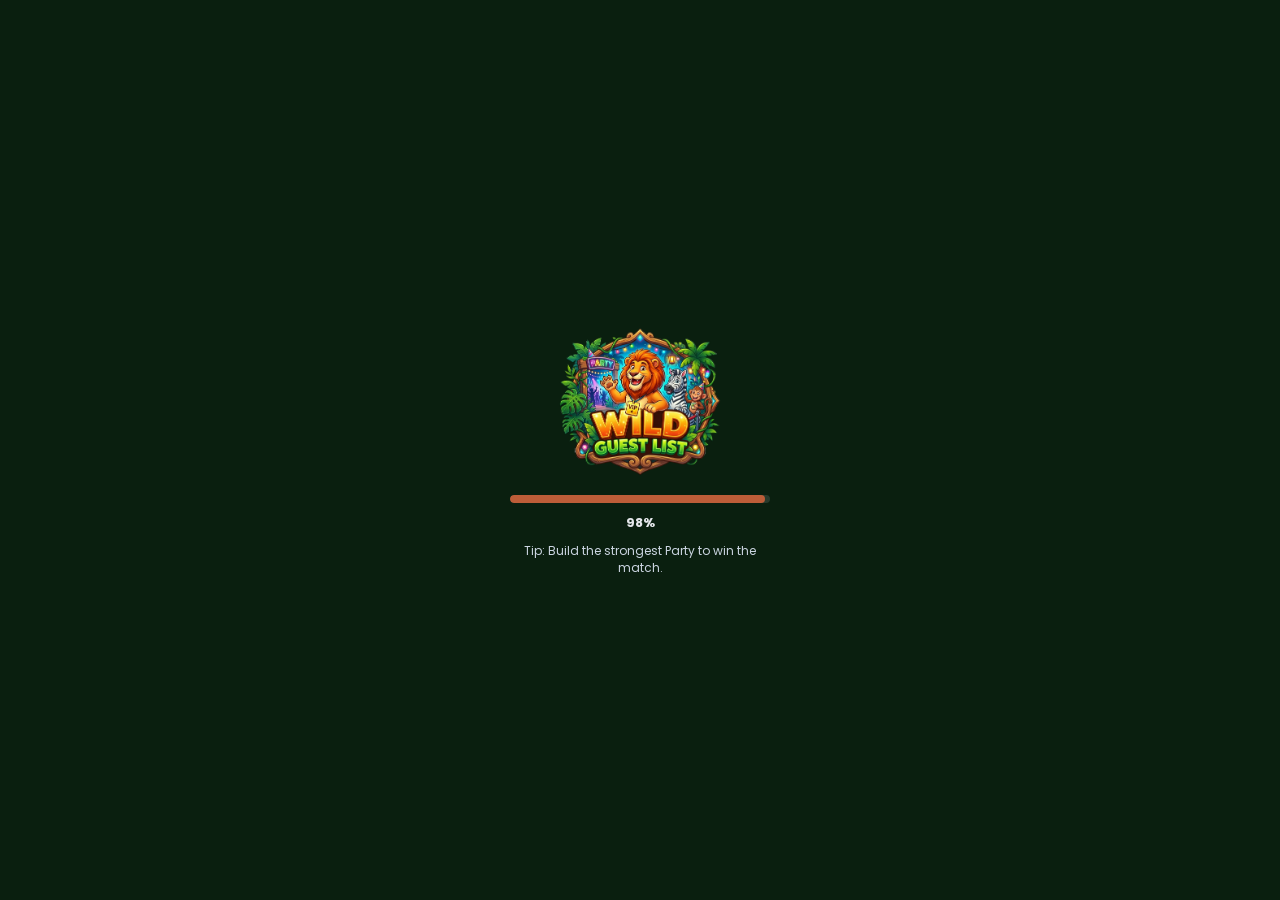
==== commit f1a126f4: "style: redesign Achievements as a vertical list instead of a card grid Replaces the multi-column ach" ====
--- a/index.html
+++ b/index.html
@@ -334,11 +334,15 @@
                          the current game is reflected the moment Profile is
                          reopened. Redesigned into a game-quality Achievement
                          Collection: summary + overall progress bar, an
-                         optional "Recently Unlocked" featured card (only
+                         optional "Recently Unlocked" featured row (only
                          shown when real unlock data exists), category
-                         filter tabs, and a responsive card grid — all still
-                         inside this same Profile popup (see AGENTS.md rule 4
-                         — menu features stay popups, never a separate page). -->
+                         filter tabs, and a responsive single-column
+                         achievement list (image left; title, optional
+                         completion date, description, and optional
+                         progress bar stacked on the right — never a
+                         table/multi-column grid) — all still inside this
+                         same Profile popup (see AGENTS.md rule 4 — menu
+                         features stay popups, never a separate page). -->
                     <div class="profile-achievements" id="profileAchievements">
                         <div class="ach-header">
                             <h4 class="profile-achievements-title">
@@ -382,7 +386,7 @@
                             <button type="button" class="ach-filter" data-category="modesParty" role="tab" aria-selected="false" data-i18n="achievementsCategoryModesParty">Modes</button>
                         </div>
 
-                        <div class="profile-achievements-list ach-grid" id="profileAchievementsList"></div>
+                        <div class="profile-achievements-list ach-list" id="profileAchievementsList"></div>
                     </div>
                 </div>
             </div>
--- a/css/style.css
+++ b/css/style.css
@@ -697,7 +697,12 @@
 
     display: grid;
 
-    grid-template-columns: 260px 1fr;
+    /* Single column — #leftSidebar (the old permanent Leaderboard/Chat
+       panel) no longer exists: Standings and Chat are both popups now
+       (same `.mobile-open` component Party/Trash already used), opened
+       from the Utility Buttons row instead of living in a permanent
+       side column. */
+    grid-template-columns: 1fr;
 
     gap: 20px;
 
@@ -706,20 +711,6 @@
     min-height: 100vh;
 
     box-sizing: border-box;
-}
-
-
-#leftSidebar {
-
-    width: 260px;
-
-    display: flex;
-
-    flex-direction: column;
-
-    gap: 12px;
-
-    height: calc(100vh - 20px);
 }
 
 
@@ -1085,24 +1076,6 @@
    LEADERBOARD
 ========================================================== */
 
-#leaderboard {
-
-    width: 100%;
-
-    padding: 12px;
-
-    background: var(--bg-panel);
-
-    backdrop-filter: var(--blur);
-
-    border-radius: var(--radius-lg);
-
-    box-sizing: border-box;
-
-    box-shadow: var(--shadow-panel);
-}
-
-
 /*
   Kept separate from .glass-panel because the leaderboard
   has a unique internal grid structure.
@@ -1430,18 +1403,32 @@
     display: flex;
     justify-content: space-between;
     align-items: center;
+    gap: 4px;
     padding: 3% 7%;
     box-sizing: border-box;
     flex-shrink: 0;
 }
 
 .card-info .help-card-name {
+    flex: 1 1 auto;
+    min-width: 0;
     font-size: clamp(7px, 10cqw, 11px);
     font-weight: 600;
     color: #fff;
     white-space: nowrap;
     overflow: hidden;
     text-overflow: ellipsis;
+    line-height: 1.2;
+}
+
+/* Same read-only Card Gameplay Attribute readout as .card-power,
+   scaled for the Card Guide grid tile (.card-info). */
+.card-info .help-card-power {
+    flex-shrink: 0;
+    font-size: clamp(7px, 10cqw, 11px);
+    font-weight: 700;
+    color: #fff;
+    opacity: 0.85;
     line-height: 1.2;
 }
 
@@ -1543,21 +1530,39 @@
     width: 100%;
     background: rgba(0,0,0,0.38);
     display: flex;
-    justify-content: center;
+    justify-content: space-between;
     align-items: center;
+    gap: 4px;
     padding: 3% 7%;
     box-sizing: border-box;
     flex-shrink: 0;
 }
 
 .card-name {
+    /* flex: 1 + min-width: 0 lets the name shrink/ellipsize instead of
+       pushing .card-power out of the footer once both share the row. */
+    flex: 1 1 auto;
+    min-width: 0;
     font-size: clamp(7px, 10cqw, 11px);
     font-weight: 600;
     color: #fff;
     white-space: nowrap;
     overflow: hidden;
     text-overflow: ellipsis;
-    text-align: center;
+    text-align: left;
+    line-height: 1.2;
+}
+
+/* Card Gameplay Attribute, not a Victory Metric — see
+   js/game/matchOutcome.js. Purely a readout of card.power next to the
+   Animal name (createCard() in js/ui/game-ui.js); never written back
+   into any score/ranking calculation. */
+.card-power {
+    flex-shrink: 0;
+    font-size: clamp(7px, 10cqw, 11px);
+    font-weight: 700;
+    color: #fff;
+    opacity: 0.85;
     line-height: 1.2;
 }
 
@@ -1802,11 +1807,20 @@
 /* Name + avatar tag above the player's own hand+deck row, matching how
    each opponent shows their avatar and name next to their hand
    (.other-avatar / .player-label in the OTHER PLAYER ROW rules
-   above) — this is the human seat's equivalent. */
+   above) — this is the human seat's equivalent. Centered (align-self:
+   center) so it sits directly above the Hand + Deck row, which
+   #handArea's own `align-items: center` already centers — flex-start
+   here used to pin it to the far-left edge of #handArea's full-width
+   box on wide/Desktop layouts, stranding it far from the (centered)
+   cards beneath it. The two narrower mobile tiers below (≤600px width,
+   and touch+portrait) explicitly re-override this back to flex-start,
+   since their own Hand row is left-starting/scrollable there instead
+   of centered — this base value only governs Desktop and any other
+   layout that doesn't restate it. */
 .player-deck-info {
     display: flex;
     align-items: center;
-    align-self: flex-start;
+    align-self: center;
     gap: 6px;
     max-width: none;
 }
@@ -1925,13 +1939,23 @@
 
 #otherPlayers {
 
-
-    flex-direction:column;
-
-    align-items:center;
-
-    gap:20px;
-
+    /* Always ONE horizontal row above the Game Table — every player
+       who isn't You (1–3 of them, since the game seats at most 4
+       total), never a per-side layout, never beside You. Every
+       breakpoint below only retunes sizing/gap for this same
+       row — none of them switch it to a column. */
+    display: flex;
+    flex-direction: row;
+    flex-wrap: wrap;
+
+    justify-content: center;
+
+    align-items: center;
+
+    gap: 12px;
+
+    width: 100%;
+    box-sizing: border-box;
 
 }
 
@@ -2554,6 +2578,24 @@
     font-size: 26px;
 
     color: #ffffff;
+}
+
+/* Power readout next to the Animal name in the Card Guide's card
+   detail popup (js/game/help.js openCardInfo()) — same read-only
+   Card Gameplay Attribute as .card-power/.help-card-power, just
+   styled as a small pill to sit inline with the larger h2 name. */
+.power-badge {
+    display: inline-flex;
+    align-items: center;
+    justify-content: center;
+    margin-left: 8px;
+    padding: 2px 10px;
+    border-radius: 20px;
+    background: rgba(255,255,255,0.12);
+    color: var(--accent);
+    font-size: 15px;
+    font-weight: 700;
+    vertical-align: middle;
 }
 
 .help-divider,
@@ -2833,41 +2875,53 @@
 
 /* ==========================================================
    CHAT
-   Game Log used to share this sidebar with Chat as its own
-   fixed-height panel (#gameLog, height: 260px, flex: 1). It now
-   lives in a header popup instead (#logModal, opened via #logBtn
-   next to Pause — see game.html's #topRight and
-   js/ui/mobile-ui.js), so all the vertical space it used to take
-   up in #leftSidebar now goes to Chat: #chatPanel grows to fill
-   the sidebar (flex: 1) instead of sitting at a fixed 140px.
+   Chat is still a future feature — no real messaging exists yet, so
+   its content stays the same "Coming Soon" placeholder it always
+   showed. What changed: it's now reached the same way Standings/
+   Party/Trash are — a real tap-to-open popup (#railChatBtn in the
+   universal Utility Buttons row toggles `.mobile-open` on it, see
+   js/ui/mobile-ui.js) — instead of living in the old permanent
+   #leftSidebar panel. Shape mirrors #partyArea/#trashArea, declared
+   separately here so as not to disturb those elements' own (tested)
+   rule blocks.
 ========================================================== */
 
 
 #chatPanel {
 
-
-    width: 100%;
-
-
-    flex: 1;
+    display: none;
+    position: fixed;
+    top: 50%;
+    left: 50%;
+    transform: translate(-50%, -50%);
+    width: min(420px, 92vw);
+    z-index: 3000;
+
+    flex-direction: column;
 
     min-height: 0;
-
-
-    padding: 12px;
-
-
-    display: flex;
-
-
-    flex-direction: column;
-}
-
-
-/* Coming Soon placeholder — centered in whatever room #chatPanel
-   now has, instead of sitting left-aligned right under the
-   heading like it did in the old, much shorter fixed-height
-   panel. */
+    max-height: min(78vh, 640px);
+    overflow-y: auto;
+
+    padding: 16px;
+
+    box-shadow: 0 20px 60px rgba(0,0,0,.6);
+}
+
+#chatPanel.mobile-open {
+    display: flex;
+}
+
+#chatPanel h3 {
+    margin-top: 0;
+    margin-bottom: 12px;
+    text-align: center;
+    color: var(--text-main);
+    letter-spacing: 1px;
+}
+
+
+/* Coming Soon placeholder — centered in whatever room the popup has. */
 .comingSoon {
 
     flex: 1;
@@ -3019,16 +3073,126 @@
     display: none;
 }
 
-/* New elements (see the Portrait layout layer near the end of this
-   file) — hidden by default same as #mobileTabs/#mobileLeaderboard
-   above, and only shown inside the
-   `(pointer: coarse) and (orientation: portrait)` layer. Without
-   this base rule they'd render with default button/div display on
-   Desktop and any other non-mobile context, since neither element
-   existed before this file's other mobile-only rules were written. */
-#leaderboardBtn, #railLogBtn, #railChatBtn, #mobileSideRail {
-
-    display: none;
+/* Universal Utility Buttons row (Standings / Game Log / Chat) — shown
+   on every layout now (Desktop included), not just mobile/portrait.
+   The `(pointer: coarse) and (orientation: portrait)` layer near the
+   end of this file restates its own more specific sizing (bigger tap
+   targets, full-width row) for touch phones — this is just the
+   sane default every other layout uses as-is. */
+#mobileSideRail {
+    display: flex;
+    flex-direction: row;
+    flex-wrap: wrap;
+    justify-content: center;
+    gap: 8px;
+    margin: 0 auto 8px;
+}
+
+#leaderboardBtn, #railLogBtn, #railChatBtn {
+    display: flex;
+    align-items: center;
+    justify-content: center;
+    gap: 6px;
+    padding: 8px 14px;
+    border: 1px solid var(--border);
+    border-radius: var(--radius-sm);
+    background: #0d1a0d;
+    color: var(--text-main, #fff);
+    cursor: pointer;
+    font-size: 12px;
+    font-weight: 600;
+    letter-spacing: .3px;
+    line-height: 1.15;
+    box-sizing: border-box;
+    transition: background .15s ease, transform .15s ease, border-color .15s ease;
+}
+
+#leaderboardBtn [data-icon], #railLogBtn [data-icon], #railChatBtn [data-icon] {
+    font-size: 16px;
+}
+
+#leaderboardBtn:hover, #railLogBtn:hover, #railChatBtn:hover {
+    background: #132213;
+    transform: translateY(-1px);
+}
+
+#leaderboardBtn:focus-visible, #railLogBtn:focus-visible, #railChatBtn:focus-visible {
+    outline: 2px solid var(--accent);
+    outline-offset: 2px;
+}
+
+#leaderboardBtn:active, #railLogBtn:active, #railChatBtn:active {
+    transform: translateY(0);
+    background: rgba(189,93,56,.15);
+}
+
+#leaderboardBtn:disabled, #railLogBtn:disabled, #railChatBtn:disabled {
+    opacity: .5;
+    cursor: not-allowed;
+    transform: none;
+}
+
+#leaderboardBtn.active, #railChatBtn.active {
+    border-color: var(--accent);
+    background: rgba(189,93,56,.2);
+}
+
+/* ==========================================================
+   GAME STATE — whose turn + remaining turn timer. Display-only:
+   never a button, never opens anything (pointer-events disabled
+   here enforces that at the CSS layer too).
+========================================================== */
+#gameState {
+    position: relative;
+    display: flex;
+    align-items: center;
+    justify-content: center;
+    flex-wrap: wrap;
+    gap: 10px;
+    margin: 0 auto 10px;
+    padding: 10px 20px;
+    max-width: min(520px, 92vw);
+    background: var(--bg-panel);
+    backdrop-filter: var(--blur);
+    border: 1px solid var(--border);
+    border-radius: var(--radius-lg);
+    box-shadow: var(--shadow-panel);
+    text-align: center;
+    overflow: hidden;
+    pointer-events: none;
+}
+
+.game-state-icon {
+    display: inline-flex;
+    align-items: center;
+    font-size: clamp(18px, 2.6vw, 26px);
+    line-height: 1;
+}
+
+.game-state-divider {
+    width: 1px;
+    align-self: stretch;
+    background: rgba(255,255,255,.2);
+}
+
+.game-state-timer-track {
+    position: absolute;
+    left: 0;
+    right: 0;
+    bottom: 0;
+    height: 3px;
+    background: rgba(255,255,255,.12);
+}
+
+.game-state-timer-fill {
+    height: 100%;
+    width: 100%;
+    background: var(--text-main, #fff);
+    transition: width 1s linear, background-color .3s ease;
+}
+
+@media (prefers-reduced-motion: reduce) {
+    .game-state-timer-fill { transition: background-color .3s ease; }
 }
 
 /* ==========================================================
@@ -3074,12 +3238,9 @@
 @media (max-width: 1024px) and (min-width: 601px) {
 
     #pageLayout {
-        grid-template-columns: 220px 1fr;
         gap: 12px;
         padding: 8px;
     }
-
-    #leftSidebar { width: 220px; }
 
     #gameLayout {
         /* Single column, same as the base rule (see the "PARTY / TRASH"
@@ -3128,8 +3289,11 @@
    GLOBAL — mobile-only elements hidden on desktop
 ============================================================ */
 
-/* mobile leaderboard: only shown inside the ≤600px block */
+/* Standings/Chat popups: hidden until `.mobile-open` is toggled on
+   them (js/ui/mobile-ui.js's initMobileTabs()) — same popup component
+   Party/Trash use, on every layout, not just narrow/mobile ones. */
 #mobileLeaderboard { display: none; }
+#chatPanel { display: none; }
 
 /* mobile-only buttons hidden on desktop */
 .mobile-only-btn { display: none; }
@@ -3235,7 +3399,38 @@
 }
 .card-joins-line { animation: cardJoinsLine 0.24s cubic-bezier(.4,0,.2,1); }
 
-/* Opponent card-back → real card reveal flip. */
+/* Opponent deck → queue: the REAL card's in-transit feel (slight lift +
+   rotation + scale), layered on top of the FLIP position transition
+   applied by js/presentation/flip.js. No rotateY here — the card is
+   already face-up before this plays (see .card-reveal-on-deck below),
+   so this is a travel flourish only, never a flip. Duration must match
+   T.opponentFlight in js/ui/game-ui.js (460ms) exactly — see that
+   file's note on why duringClass animations and their JS-side timer
+   must agree. */
+@keyframes cardFlyingFromDeck {
+    0%   { transform: translateY(0) rotate(0deg) scale(1); box-shadow: 0 5px 12px rgba(0,0,0,.4); }
+    35%  { transform: translateY(-16px) rotate(-6deg) scale(1.08); box-shadow: 0 20px 30px rgba(0,0,0,.55); }
+    70%  { transform: translateY(-6px) rotate(4deg) scale(1.05); box-shadow: 0 14px 24px rgba(0,0,0,.5); }
+    100% { transform: translateY(0) rotate(0deg) scale(1); box-shadow: 0 5px 12px rgba(0,0,0,.4); }
+}
+.card-flying-from-deck { animation: cardFlyingFromDeck 0.46s ease-in-out; }
+
+/* Opponent plays a card: the actual selected card appears directly on
+   top of their deck, already face-up — a plain scale/opacity entrance,
+   deliberately WITHOUT rotation. This is intentionally separate from
+   `.card-reveal` below: that one is a 3D flip for a face-down → face-up
+   transition, which this interaction must never do (the card is never
+   shown face-down here at all). Duration must match T.opponentReveal in
+   js/ui/game-ui.js (200ms). */
+@keyframes cardRevealOnDeck {
+    0%   { opacity: 0; transform: scale(0.92); }
+    100% { opacity: 1; transform: scale(1); }
+}
+.card-reveal-on-deck { animation: cardRevealOnDeck 0.2s ease-out forwards; }
+
+/* Opponent card-back → real card reveal flip. Kept for the legacy
+   per-card face-down path in cardEnteredQueue (sourceEl already a
+   `.card-back`) — NOT used for the deck-box path above. */
 @keyframes cardReveal {
     0%   { transform: rotateY(90deg) scale(0.92); opacity: 0.4; }
     100% { transform: rotateY(0deg) scale(1); opacity: 1; }
@@ -3561,7 +3756,8 @@
     .card-anticipate-rush, .card-anticipate-push, .card-anticipate-bite,
     .card-anticipate-jump, .card-anticipate-reverse, .card-anticipate-sort,
     .card-anticipate-hop, .card-anticipate-generic, .card-hopped-over,
-    .card-monkey-group, .queue-icon-receive {
+    .card-monkey-group, .queue-icon-receive, .card-flying-from-deck,
+    .card-reveal-on-deck {
         animation: none !important;
     }
     .card.queue-dimmed { transition: none; }
@@ -3789,14 +3985,15 @@
     border-top: none;
     background: transparent;
     padding-bottom: max(20px, env(safe-area-inset-bottom));
-    /* .endgame-actions (Return to Home / Play Again) keeps its own
-       explicit `width: 100%` (see .endgame-actions above), so it's
-       unaffected by align-items here and still fills the footer edge
-       to edge. #endgameFeedbackBtn has no explicit width — it's a
-       compact pill (see .feedback-link-btn) — so switching this
-       footer to a flex column with align-items: center genuinely
-       centers that pill horizontally, at any popup/viewport width,
-       instead of the previous flush-start placement (see the removed
+    /* .pause-actions (Return to Home / Play Again — reusing the Pause
+       Popup's shared button implementation, see "PAUSE PANEL" above)
+       centers its own row via `justify-content: center`, so it's
+       unaffected by align-items here. #endgameFeedbackBtn has no
+       explicit width — it's a compact pill (see .feedback-link-btn)
+       — so switching this footer to a flex column with
+       align-items: center genuinely centers that pill horizontally,
+       at any popup/viewport width, instead of the previous
+       flush-start placement (see the removed
        display:flex/justify-content:center that used to sit directly
        on .endgame-feedback-btn below — that only centered the icon+
        label *inside* the button's own shrink-to-fit box, which did
@@ -3838,95 +4035,16 @@
 .party-count { color: #86efac; font-weight: 600; }
 
 /* End game — primary actions (Play Again / Return to Home).
-   Two buttons with clear visual hierarchy: Play Again is the filled,
-   higher-emphasis primary action; Return to Home is the outlined
-   secondary action. Always one horizontal row, Desktop through the
-   narrowest Mobile width — never stacked — with both buttons forced
-   to the exact same width/height regardless of label length.
-
-   CSS Grid (not flex) is what makes the equal sizing actually hold:
-   a flex item's default `min-width: auto` lets its own text's
-   min-content width win over an equal `flex: 1 1 <basis>` share
-   once a label (e.g. "Return to Home" vs "Play Again", or longer
-   translations — see data/i18n.json's endReturnHome/playAgain across
-   locales) needs more room than that basis, which is exactly what
-   let one button grow wider/taller than the other. Grid's
-   `repeat(2, minmax(0, 1fr))` tracks split the row exactly in half
-   no matter what either button contains — `minmax(0, ...)` is the
-   part that stops content from ever expanding a track past its
-   equal share, the grid equivalent of the flex fix. Each button then
-   gets a fixed `height` (not `min-height`) so neither text length
-   nor icon can change it, and `.endgame-btn-label` clips with an
-   ellipsis instead of wrapping (which would grow the button taller)
-   or overflowing the popup at very narrow widths. */
+   These reuse the Pause Panel's exact shared button implementation
+   (.pause-actions / .pause-action / .pause-action-icon.top-btn /
+   .pause-action-label, defined above under "PAUSE PANEL") — same
+   size, shape, typography, icon treatment, spacing, and hover/active
+   states as the Pause Popup, per docs/UI_UX_PLAN.md. No separate
+   Reward Popup button styling is defined here anymore; ".endgame-actions"
+   (kept alongside ".pause-actions" in game.html) is purely a layout
+   hook for Reward-Popup-specific footer spacing, not a button style. */
 .endgame-actions {
-    display: grid;
-    grid-template-columns: repeat(2, minmax(0, 1fr));
-    width: 100%;
-    gap: 12px;
     margin-top: 0;
-}
-
-.endgame-actions .screen-btn {
-    margin-top: 0;
-    width: 100%;
-    min-width: 0;
-    height: 50px;
-    padding: 14px 16px;
-    display: inline-flex;
-    align-items: center;
-    justify-content: center;
-    gap: 8px;
-    box-sizing: border-box;
-}
-
-.endgame-btn-icon {
-    display: inline-flex;
-    align-items: center;
-    justify-content: center;
-    width: 20px;
-    height: 20px;
-    font-size: 18px;
-    line-height: 1;
-    flex-shrink: 0;
-}
-.endgame-btn-icon .icon-image { width: 100%; height: 100%; object-fit: contain; }
-
-/* The text label is the one part of the button allowed to give way:
-   it clips with an ellipsis rather than wrapping or pushing the
-   button wider/taller — so a long translation never breaks the
-   "both buttons are exactly the same size" requirement above. */
-.endgame-btn-label {
-    min-width: 0;
-    overflow: hidden;
-    text-overflow: ellipsis;
-    white-space: nowrap;
-}
-
-.endgame-btn-primary {
-    background: var(--accent);
-    color: #fff;
-    box-shadow: 0 8px 20px rgba(189, 93, 56, 0.35);
-}
-.endgame-btn-primary:hover  { filter: brightness(1.08); }
-.endgame-btn-primary:active { filter: brightness(0.96); }
-
-.endgame-btn-secondary {
-    background: rgba(255, 255, 255, 0.08);
-    color: var(--text-main);
-    border: 1px solid rgba(255, 255, 255, 0.2);
-}
-.endgame-btn-secondary:hover  { background: rgba(255, 255, 255, 0.14); }
-.endgame-btn-secondary:active { background: rgba(255, 255, 255, 0.06); }
-
-/* Very narrow phones: stay in one row (never column-stack — that was
-   the previous behavior here and is exactly what this fix removes),
-   just tighten spacing/padding/font so both equally-sized buttons
-   keep fitting inside the popup without overflowing it. */
-@media (max-width: 420px) {
-    .endgame-actions { gap: 8px; }
-    .endgame-actions .screen-btn { padding: 12px 8px; font-size: 15px; }
-    .endgame-btn-icon { width: 18px; height: 18px; font-size: 16px; }
 }
 
 /* Help */
@@ -3964,12 +4082,8 @@
     /* ── Show mobile-only buttons ── */
     .mobile-only-btn { display: flex; }
 
-    /* ── Hide leaderboard button (inline version used) ── */
-    #leaderboardBtn  { display: none !important; }
-
     /* ── Layout ── */
     #pageLayout    { display: block; padding: 0; }
-    #leftSidebar   { display: none; }
     #gameColumn    { display: flex; flex-direction: column; min-height: 100dvh; }
 
     /* ── Top bar: logo top-center, left=turn/round, right=buttons ── */
@@ -4033,8 +4147,11 @@
         padding-bottom: 120px;
     }
 
-    /* ── ORDER: leaderboard → otherPlayers → tabs → queue → hand ── */
+    /* ── ORDER: utilities → gameState → leaderboard → otherPlayers → tabs → queue → hand ── */
+    #mobileSideRail    { order: -2; }
+    #gameState         { order: -1; }
     #mobileLeaderboard { order: 0; }
+    #chatPanel         { order: 0; }
     #otherPlayers      { order: 1; }
     #mobileTabs        { order: 2; }
     #centerArea        { order: 3; }
@@ -4071,17 +4188,17 @@
         border-bottom: 1px solid rgba(255,255,255,0.05);
     }
 
-    /* ── Other players ── */
+    /* ── Other players: one row, always ── */
     #otherPlayers {
-        display: flex; flex-direction: column;
-        align-items: center; gap: 4px;
+        display: flex; flex-direction: row; flex-wrap: wrap;
+        align-items: center; justify-content: center; gap: 4px;
         padding: 0 12px; margin-bottom: 4px;
     }
 
-    #topPlayer, #leftPlayer, #rightPlayer {
+    .other-player-slot {
         display: flex; flex-direction: row;
         align-items: center; gap: 8px;
-        width: 100%;
+        flex: 1 1 0; min-width: 0;
     }
 
     #sidePlayers {
@@ -4188,6 +4305,28 @@
     #partyArea.mobile-open, #trashArea.mobile-open {
         display: flex; flex-direction: column;
     }
+
+    /* Standings/Chat get the same edge-anchored band + shape here,
+       declared as their own rule (not merged into the block above) so
+       as not to disturb that block's exact tested text. */
+    #mobileLeaderboard, #chatPanel {
+        position: fixed;
+        top: 20px; left: 12px; right: 12px; bottom: 20px;
+        transform: none;
+        margin: auto 0;
+        z-index: 3000;
+        border: 1px solid var(--border);
+        background: rgba(10,31,15,0.82);
+        backdrop-filter: blur(18px);
+        -webkit-backdrop-filter: blur(18px);
+        border-radius: var(--radius-md);
+        padding: 16px;
+        box-shadow: 0 20px 60px rgba(0,0,0,.6);
+        overflow-y: auto;
+    }
+    #mobileLeaderboard.mobile-open, #chatPanel.mobile-open {
+        display: flex; flex-direction: column;
+    }
     body.popup-open { overflow: hidden; }
 
     /* ── centerArea ── */
@@ -5109,13 +5248,13 @@
 
     /* leaderboard order above mobileTabs */
     #gameLayout { display: flex; flex-direction: column; }
+    #mobileSideRail     { order: -2; }
+    #gameState          { order: -1; }
     #mobileLeaderboard { order: 0; }
+    #chatPanel          { order: 0; }
     #mobileTabs         { order: 1; padding: 6px 12px 4px; }
     #otherPlayers       { order: 2; }
     #centerArea         { order: 3; }
-
-    /* log, leaderboard btn hidden */
-    #leaderboardBtn { display: none !important; }
 
     /* leaderboard row smaller on mobile */
     .leaderboard-header,
@@ -5172,7 +5311,8 @@
 }
 
 /* ============================================================
-   OTHER PLAYER ROW — avatar left, hand center, deck right
+   OTHER PLAYER ROW — avatar left, Name Badge + Deck Card Count
+   stacked together on the right (see .other-player-stack below)
 ============================================================ */
 
 .other-player-row {
@@ -5212,12 +5352,18 @@
     100% { box-shadow: 0 0 0 0 transparent; }
 }
 
-.other-player-left {
-    display: flex;
-    align-items: center;
-    gap: 5px;
-    flex-shrink: 0;
-    min-width: 60px;
+/* The Name Badge + Deck Card Count column, sitting to the right of the
+   avatar — this is what turns "avatar, name, deck" from three loose
+   pieces spread across the row into one intentional Avatar | Name+Deck
+   block (see the opponent component layout brief). */
+.other-player-stack {
+    display: flex;
+    flex-direction: column;
+    align-items: flex-start;
+    justify-content: center;
+    gap: 3px;
+    flex-shrink: 1;
+    min-width: 0;
 }
 
 .other-avatar {
@@ -5228,6 +5374,24 @@
 
 .other-player-right { flex-shrink: 0; }
 
+/* Name Badge — a compact chip rather than bare text, so the opponent's
+   name reads as its own distinct piece of information from the Deck
+   Card Count sitting directly underneath it. */
+.other-player-row .player-label {
+    display: inline-flex;
+    align-items: center;
+    gap: 3px;
+    margin-bottom: 0;
+    padding: 2px 8px;
+    border-radius: 999px;
+    background: rgba(255,255,255,0.08);
+    color: var(--text-main, #fff);
+    font-size: 12px;
+    font-weight: 700;
+    line-height: 1.3;
+    max-width: 100%;
+}
+
 .other-hand {
     display: flex;
     flex-wrap: wrap;
@@ -5240,11 +5404,6 @@
 .other-hand .card-back {
     width:  clamp(20px, 2.8vw, 42px);
     height: clamp(28px, 4vw, 60px);
-}
-
-/* ── leftSidebar also constrained ── */
-#leftSidebar {
-    overflow-y: auto;
 }
 
 /* ── centerArea fills remaining space ── */
@@ -5260,18 +5419,14 @@
         margin-bottom: 3px;
     }
     .other-avatar { font-size: 16px; }
-    .other-player-left { min-width: 50px; gap: 3px; }
+    .other-player-stack { gap: 2px; }
 }
 
 /* ── Desktop: Other Players side by side in one row ──────────
-   #otherPlayers previously had no `display` set outside the two
-   Mobile-only overrides above/below (plain ≤600px, and the touch+
-   portrait gameplay layer further down) — its base rule (see the
-   OTHER PLAYER HANDS section near the top of this file) only set
-   flex-direction/align-items/gap with no actual `display: flex`, so
-   on Desktop it rendered as `display: block` and #topPlayer/
-   #leftPlayer/#rightPlayer (three plain divs) simply stacked one
-   above another instead of appearing beside each other.
+   #otherPlayers's base rule (see the OTHER PLAYER HANDS section near
+   the top of this file) now sets `display: flex; flex-direction: row`
+   itself, so opponents are already a single row by default. This
+   block just retunes gap/stretch for real Desktop specifically.
 
    Scoped to `(pointer: fine)` — the same fine/coarse-pointer split
    the Orientation Gate itself uses (js/ui/orientation-ui.js) to
@@ -5294,27 +5449,25 @@
         gap: clamp(8px, 1.6vw, 24px);
     }
 
-    /* Equal-width columns that CAN shrink (unlike the previous
-       column stack, where each div just took its own full content
-       width) — `min-width: 0` is what lets the name-truncation chain
-       below actually engage instead of the row overflowing at
-       narrower Desktop/Tablet widths. */
-    #topPlayer, #leftPlayer, #rightPlayer {
-        flex: 1 1 0;
+    /* Content-sized (not equal-width flex-growers): a slot takes only
+       the width its own avatar/name/deck need, so the row sizes to
+       however many opponents there are instead of stretching to fill
+       the viewport with 1–2 of them. Can still shrink (not grow) if
+       genuinely tight with 3 opponents — see name-truncation below. */
+    .other-player-slot {
+        flex: 0 1 auto;
         min-width: 0;
-    }
-
-    /* Three columns now share the width one used to have alone, so
-       the row's own chrome (padding/gaps) and its two fixed-size
-       pieces (avatar, deck) are trimmed down to leave room for all
-       three side by side without overflowing — same compaction
-       already applied for Mobile's own narrower tiers (see
-       .other-deck-back's mobile overrides above), just tuned for
-       three-abreast instead of stacked. */
+        max-width: 220px;
+    }
+
+    /* Three columns share the width one used to have alone, so the
+       row's chrome and fixed-size pieces (avatar, deck) are trimmed to
+       fit all three side by side. */
     .other-player-row {
         gap: 4px;
         padding: 3px 4px;
         border-left-width: 2px;
+        width: auto;
     }
 
     /* If a column ever gets tight, the player's NAME gives way first
@@ -5326,15 +5479,17 @@
        every flex level between here and .player-name-text, the
        standard fix for text-overflow being ignored inside a flex
        row. */
-    .other-player-left {
+    .other-player-stack {
         flex-shrink: 1;
         min-width: 0;
         gap: 2px;
     }
 
-    .player-label {
+    .other-player-row .player-label {
         min-width: 0;
         gap: 2px;
+        padding: 1px 6px;
+        font-size: 11px;
     }
 
     .player-name-text {
@@ -5377,30 +5532,36 @@
     }
 
     #queueDoorIcon  { order: 1; }
-    #queueInner     { order: 2; flex: 1; }
+    /* flex: 0 1 auto (not 1!) — content-sized, so it never grows to
+       fill #queueWithIcons' full-width box on wide screens. That growth
+       used to shove Party/Trash out to the screen edges while the Queue
+       stayed centered inside its own oversized box. Content-sized keeps
+       the whole [Party][Queue][Trash] cluster compact so #queueWithIcons'
+       justify-content: center centers it as one unit around the Table. */
+    #queueInner     { order: 2; flex: 0 1 auto; }
     #queueTrashIcon {
         order: 3;
-        /* Extra breathing room from the right edge of the Queue row —
-           without this the Trash icon sits flush against it since
-           #queueWithIcons/#queueInner (flex: 1) otherwise pushes it
-           all the way out. Party keeps its default (symmetric) gap on
-           the left; only Trash needed the wider margin. */
-        margin-right: clamp(16px, 4vw, 56px);
+        /* Small extra gap beyond #queueWithIcons' shared gap — not the
+           wide edge-of-screen margin this used to need when #queueInner
+           (flex: 1) pushed it all the way out. */
+        margin-right: clamp(8px, 1vw, 20px);
     }
 
     /* The popup's own close (X) button — `.panel-close`/`.mobile-only-
        btn` are hidden by the base rules above (`display: none`, "shown
-       only on mobile"), since Desktop previously never opened
-       #partyArea/#trashArea as a popup at all. Now that it does, these
-       two need their close button back; re-clicking the same flanking
-       icon and clicking the popup's own empty background (see
+       only on mobile"), since Desktop previously never opened any of
+       these as a popup at all (Party/Trash didn't exist as Desktop
+       popups, and Standings/Chat lived in the permanent #leftSidebar
+       instead). Now that all four do, they need their close button
+       back; re-clicking the same flanking icon/rail button and
+       clicking the popup's own empty background (see
        js/ui/mobile-ui.js's initMobileTabs()) still work as backup
        close paths, same as Mobile, but a visible X is the expected
-       affordance for a centered Desktop modal. Scoped to just these
-       two panels so Leaderboard's own popup (Desktop-hidden entirely;
-       it uses the sidebar instead) is untouched. */
+       affordance for a centered Desktop modal. */
     #partyArea .panel-close,
-    #trashArea .panel-close {
+    #trashArea .panel-close,
+    #mobileLeaderboard .panel-close,
+    #chatPanel .panel-close {
         display: flex;
     }
 
@@ -5507,6 +5668,41 @@
         -webkit-backdrop-filter: blur(18px);
         box-shadow: 0 20px 60px rgba(0,0,0,.6);
     }
+
+    /* Standings (#mobileLeaderboard) and Chat (#chatPanel) are real
+       Desktop popups too now — the old always-visible #leftSidebar
+       (Leaderboard permanently shown, Chat as a "Coming Soon" panel)
+       is gone. Same centered-popup mechanics as Party/Trash (declared
+       separately so as not to disturb that block's own tested text);
+       height is content-sized (`max-height`, not a fixed `height`)
+       since a short standings table or the Chat placeholder don't need
+       Party/Trash's much taller fixed card-grid height. */
+    #mobileLeaderboard,
+    #chatPanel {
+        position: fixed;
+        top: 50%;
+        left: 50%;
+        transform: translate(-50%, -50%);
+        z-index: 3000;
+        flex-direction: column;
+        min-height: 0;
+        overflow-y: auto;
+
+        width: min(350px, 92vw);
+        max-height: min(600px, 80vh);
+        padding: 24px;
+        border: 1px solid var(--border);
+        border-radius: var(--radius-md);
+        background: rgba(10,31,15,0.82);
+        backdrop-filter: blur(18px);
+        -webkit-backdrop-filter: blur(18px);
+        box-shadow: 0 20px 60px rgba(0,0,0,.6);
+    }
+
+    #mobileLeaderboard.mobile-open,
+    #chatPanel.mobile-open {
+        display: flex;
+    }
 }
 
 
@@ -6396,7 +6592,10 @@
 .slot-number,
 .lb-cards,
 .lb-score,
-.party-count {
+.party-count,
+.card-power,
+.help-card-power,
+.power-badge {
     direction: ltr;
     unicode-bidi: isolate;
 }
@@ -7117,11 +7316,14 @@
    js/ui/profile-ui.js renderAchievements()/renderAchievementCard())
 
    A game-quality collection UI, not a settings list: header summary +
-   overall progress bar, an optional "Recently Unlocked" featured card,
-   category filter tabs, then a responsive card grid. All colors/radii/
-   shadows reuse the existing design tokens from :root — no parallel
-   token system. Locked/unlocked/progress are always communicated with
-   an icon + text label, never color alone.
+   overall progress bar, an optional "Recently Unlocked" featured row,
+   category filter tabs, then a responsive single-column achievement
+   list — each achievement is one row (image left; title + optional
+   completion date on the first line, description below, optional
+   progress bar below that), never a table/multi-column grid. All
+   colors/radii/shadows reuse the existing design tokens from :root —
+   no parallel token system. Locked/unlocked/progress are always
+   communicated with an icon + text/date, never color alone.
    ══════════════════════════════════════════════════════════ */
 
 .ach-header {
@@ -7209,7 +7411,7 @@
     color: #ffc72c;
 }
 
-.ach-featured-card .ach-card {
+.ach-featured-card .ach-item {
     animation: ach-featured-in 0.4s cubic-bezier(.4,0,.2,1);
 }
 
@@ -7250,76 +7452,80 @@
 }
 
 .ach-filter:focus-visible,
-.ach-card:focus-visible {
+.ach-item:focus-visible {
     outline: 2px solid #ffc72c;
     outline-offset: 2px;
 }
 
-/* ── Card grid ──
-   auto-fill/minmax reflows naturally from a single mobile-portrait
-   column up to several desktop columns with no per-breakpoint rules
-   needed — see the max-width media query below only for a floor on
-   very narrow mobile widths.
-
-   No independent scrolling/max-height here: `.ach-grid` sits inside
+/* ── Achievement list ──
+   A single-column vertical list (one row per achievement) instead of
+   a multi-column card grid — see AGENTS.md-style rationale in
+   js/ui/profile-ui.js renderAchievementItem(). Rows reflow their own
+   internal layout at the mobile breakpoint below; the list itself is
+   always a single column at every width, so there is never a
+   table-like multi-column achievement layout to break out of.
+
+   No independent scrolling/max-height here: `.ach-list` sits inside
    Profile's `.modal-body` (see index.html #profileAchievementsList),
    which is already the popup's one dedicated scroll container (base
-   `.modal-content > .modal-body` rule above). Giving this grid its
+   `.modal-content > .modal-body` rule above). Giving this list its
    own `overflow-y: auto` + `max-height` made it a second, independent
    scroll container nested inside `.modal-body`'s — the exact same bug
    `#animalGrid` had (see the Card Guide fix note further down this
-   file) — so a swipe starting on an achievement card could scroll a
+   file) — so a swipe starting on an achievement row could scroll a
    tiny fixed-height box instead of the popup, and content past that
-   box's height was unreachable. Letting the grid size to its full
+   box's height was unreachable. Letting the list size to its full
    content height (`overflow: visible`, the default) means Achievements
    contributes to `.modal-body`'s natural height instead, exactly like
    Card Guide's Animal Grid already does. */
-.ach-grid {
-    display: grid;
-    grid-template-columns: repeat(auto-fill, minmax(132px, 1fr));
-    gap: 10px;
+.ach-list {
+    display: flex;
+    flex-direction: column;
+    gap: 8px;
     padding: 2px;
 }
 
-.ach-card {
-    display: flex;
-    flex-direction: column;
-    align-items: center;
-    text-align: center;
-    gap: 4px;
-
-    padding: 12px 8px 10px;
+.ach-item {
+    display: flex;
+    align-items: flex-start;
+    gap: 12px;
+
+    padding: 10px 12px;
     border-radius: var(--radius-md);
     background: rgba(255, 255, 255, 0.04);
     border: 1px solid var(--border);
     transition: transform 0.15s ease, box-shadow 0.15s ease, border-color 0.15s ease;
 }
 
-.ach-card:hover {
-    transform: translateY(-2px);
+.ach-item:hover {
+    transform: translateY(-1px);
     box-shadow: var(--shadow-card);
 }
 
-.ach-card--filtered-out {
+.ach-item--filtered-out {
     display: none;
 }
 
 /* Unlocked state — communicated via a stronger icon presentation, a
-   completed badge/status pill, and a subtle warm border/glow, never by
-   color alone (the badge icon + status text carry the meaning). */
-.ach-card.unlocked {
+   warm border/glow, and (see .ach-item-date below) a completion date
+   in place of the empty space a locked row leaves on its title line —
+   never by color alone (the badge icon + date/absence of a date carry
+   the meaning, same as the icon+text pattern used elsewhere in this
+   file). */
+.ach-item.unlocked {
     background: rgba(255, 199, 44, 0.08);
     border-color: rgba(255, 199, 44, 0.4);
 }
 
-.ach-card.locked {
+.ach-item.locked {
     opacity: 0.82;
 }
 
-.ach-card-icon-wrap {
+.ach-item-icon-wrap {
     position: relative;
-    width: 46px;
-    height: 46px;
+    flex: 0 0 auto;
+    width: 44px;
+    height: 44px;
     display: flex;
     align-items: center;
     justify-content: center;
@@ -7328,23 +7534,23 @@
     border: 1px solid var(--border);
 }
 
-.ach-card.unlocked .ach-card-icon-wrap {
+.ach-item.unlocked .ach-item-icon-wrap {
     background: rgba(255, 199, 44, 0.15);
     border-color: rgba(255, 199, 44, 0.5);
     box-shadow: 0 0 0 4px rgba(255, 199, 44, 0.08);
 }
 
-.ach-card-icon {
-    font-size: 24px;
+.ach-item-icon {
+    font-size: 22px;
     line-height: 1;
     opacity: .6;
 }
 
-.ach-card.unlocked .ach-card-icon {
+.ach-item.unlocked .ach-item-icon {
     opacity: 1;
 }
 
-.ach-card-badge {
+.ach-item-badge {
     position: absolute;
     bottom: -4px;
     right: -4px;
@@ -7359,118 +7565,137 @@
     border: 1px solid var(--border);
 }
 
-.ach-card.unlocked .ach-card-badge {
+.ach-item.unlocked .ach-item-badge {
     border-color: rgba(74, 222, 128, 0.5);
 }
 
-.ach-card-title {
-    margin: 4px 0 0;
-    font-size: 12.5px;
+/* Right-hand column: title+date row, description, optional progress —
+   `min-width: 0` is what lets the title/description wrap instead of
+   forcing the row (and the popup) wider, since a flex child's default
+   min-width is `auto` (its content's intrinsic width), not 0. */
+.ach-item-body {
+    flex: 1 1 auto;
+    min-width: 0;
+    display: flex;
+    flex-direction: column;
+    gap: 2px;
+}
+
+.ach-item-title-row {
+    display: flex;
+    flex-wrap: wrap;
+    align-items: baseline;
+    column-gap: 8px;
+    row-gap: 2px;
+}
+
+.ach-item-title {
+    margin: 0;
+    flex: 1 1 auto;
+    min-width: 120px;
+    font-size: 13px;
     font-weight: 700;
     color: var(--text-main);
-}
-
-.ach-card.locked .ach-card-title {
+    overflow-wrap: break-word;
+}
+
+.ach-item.locked .ach-item-title {
     color: var(--text-muted);
 }
 
-.ach-card-desc {
+/* Completion date — only ever rendered for unlocked achievements with
+   real unlock data (see renderAchievementItem()); pushed to the far
+   right of the title row on desktop via margin-left: auto, and simply
+   the first thing to wrap onto its own (still right-aligned) line
+   once the row runs out of horizontal room on narrow/mobile widths,
+   via .ach-item-title-row's flex-wrap above — no separate mobile rule
+   needed. */
+.ach-item-date {
+    flex: 0 0 auto;
+    margin-left: auto;
+    font-size: 10.5px;
+    font-weight: 600;
+    color: var(--text-muted);
+    white-space: nowrap;
+}
+
+.ach-item-desc {
     margin: 0;
-    font-size: 10.5px;
-    line-height: 1.3;
+    font-size: 11px;
+    line-height: 1.35;
     color: var(--text-muted);
-}
-
-.ach-card-progress {
-    width: 100%;
-    display: flex;
-    flex-direction: column;
-    gap: 2px;
-    margin-top: 2px;
-}
-
-.ach-card-progress-track {
-    width: 100%;
+    overflow-wrap: break-word;
+}
+
+.ach-item-progress {
+    display: flex;
+    align-items: center;
+    gap: 8px;
+    margin-top: 4px;
+}
+
+.ach-item-progress-track {
+    flex: 1 1 auto;
     height: 5px;
     border-radius: 999px;
     background: rgba(255, 255, 255, 0.08);
     overflow: hidden;
 }
 
-.ach-card-progress-fill {
+.ach-item-progress-fill {
     height: 100%;
     border-radius: 999px;
     background: var(--accent);
     transition: width 0.4s cubic-bezier(.4,0,.2,1);
 }
 
-.ach-card-progress-label {
+.ach-item-progress-label {
+    flex: 0 0 auto;
     font-size: 10px;
     font-weight: 700;
     color: #ffc72c;
-}
-
-.ach-card-unlockdate {
-    margin: 2px 0 0;
-    font-size: 9.5px;
-    color: var(--text-muted);
-}
-
-.ach-card-status {
-    margin-top: 4px;
-    font-size: 9.5px;
-    font-weight: 700;
-    padding: 2px 8px;
-    border-radius: 999px;
-    background: rgba(255, 255, 255, 0.08);
-    color: var(--text-muted);
-}
-
-.ach-card.unlocked .ach-card-status {
-    background: rgba(74, 222, 128, 0.18);
-    color: #4ade80;
-}
-
-/* Featured card variant: same card, slightly larger/centered, no
-   duplicate rules needed since it reuses .ach-card directly. */
-.ach-featured-card .ach-card {
-    max-width: 220px;
-    margin: 0 auto;
-    padding: 16px 12px 12px;
-}
-
-.ach-featured-card .ach-card-icon-wrap {
-    width: 56px;
-    height: 56px;
-}
-
-.ach-featured-card .ach-card-icon {
-    font-size: 28px;
+    white-space: nowrap;
+}
+
+/* Featured / "Recently Unlocked" variant: same row markup, slightly
+   larger icon and a touch more padding — no duplicate rules needed
+   since it reuses .ach-item directly. */
+.ach-featured-card .ach-item {
+    padding: 14px 14px;
+}
+
+.ach-featured-card .ach-item-icon-wrap {
+    width: 52px;
+    height: 52px;
+}
+
+.ach-featured-card .ach-item-icon {
+    font-size: 26px;
 }
 
 @media (prefers-reduced-motion: reduce) {
     .ach-progress-fill,
-    .ach-card-progress-fill,
-    .ach-card,
+    .ach-item-progress-fill,
+    .ach-item,
     .ach-filter {
         transition: none;
     }
-    .ach-featured-card .ach-card {
+    .ach-featured-card .ach-item {
         animation: none;
     }
 }
 
 /* ── Mobile portrait (the game is portrait-only — see
-   js/ui/orientation-ui.js) — keep the grid to two columns and trim
-   vertical paddings so the whole Achievements section stays reachable
-   within a narrow viewport without introducing horizontal overflow;
-   .modal-content's own mobile rule already goes full-width as a
-   bottom sheet below 600px. ── */
+   js/ui/orientation-ui.js) — trim row padding/gaps and let the
+   title/date row's existing flex-wrap (see .ach-item-title-row above)
+   drop the date onto its own right-aligned line when a long title
+   and the date can no longer share one line, so nothing overflows
+   horizontally; .modal-content's own mobile rule already goes
+   full-width as a bottom sheet below 600px. ── */
 @media (max-width: 700px) {
-    .ach-grid {
-        grid-template-columns: repeat(2, 1fr);
-    }
-    .ach-card { padding: 10px 6px 8px; }
+    .ach-item { padding: 8px 10px; gap: 10px; }
+    .ach-item-icon-wrap { width: 38px; height: 38px; }
+    .ach-item-icon { font-size: 19px; }
     .ach-filters { gap: 5px; }
     .ach-filter { padding: 4px 10px; font-size: 11px; }
 }
@@ -8370,10 +8595,11 @@
        the width for a second column. */
     .mobile-only-btn { display: flex; }
 
-    /* Same override as the old landscape layer: at the narrowest
-       tested widths this still needs to win over the older
-       `@media (max-width: 600px)` `#leaderboardBtn { display: none }`
-       rule (see that rule's own comment) via source order + specificity. */
+    /* Kept `!important` even though the old max-width:600px
+       `#leaderboardBtn { display: none }` rule this originally had to
+       beat no longer exists (Standings/Log/Chat are visible on every
+       layout now) — harmless belt-and-suspenders against any future
+       narrow-width override. */
     #leaderboardBtn { display: flex !important; }
 
     #pageLayout {
@@ -8383,8 +8609,6 @@
         min-height: 0;
         overflow: hidden;
     }
-
-    #leftSidebar { display: none; }
 
     #gameColumn {
         display: flex;
@@ -8567,6 +8791,35 @@
         flex-direction: column;
     }
 
+    /* Chat — same tap-to-open popup mechanics as Standings/Party/Trash
+       above, declared as its own rule (not merged into that shared
+       selector) so as not to disturb its exact tested text. Same band
+       position as Standings, same Pause-matching shape as Party/Trash
+       (Chat's content is a single centered "Coming Soon" line, so
+       either look reads fine — reusing Party/Trash's border/background
+       keeps every popup in this group visually consistent). */
+    #chatPanel {
+        display: none;
+        position: fixed;
+        top: 8dvh; left: 4vw; right: 4vw; bottom: 8dvh;
+        transform: none;
+        max-height: calc(100dvh - 16dvh);
+        margin: auto 0;
+        z-index: 3000;
+        padding: 8px var(--popup-pad-x);
+        overflow: hidden;
+        border: 1px solid var(--border);
+        background: rgba(10,31,15,0.82);
+        backdrop-filter: blur(18px);
+        -webkit-backdrop-filter: blur(18px);
+        border-radius: var(--radius-md);
+    }
+
+    #chatPanel.mobile-open {
+        display: flex;
+        flex-direction: column;
+    }
+
     body.popup-open { overflow: hidden; }
 
     /* Full-screen dimmed backdrop behind the Leaderboard/Party/Trash
@@ -8582,7 +8835,7 @@
     }
 
     #mobileLeaderboard .panel-header h3,
-    #partyArea h3, #trashArea h3 { margin-bottom: 6px; font-size: 14px; }
+    #partyArea h3, #trashArea h3, #chatPanel h3 { margin-bottom: 6px; font-size: 14px; }
 
     #mobileLeaderboardInline { overflow: hidden; }
 
@@ -8645,7 +8898,7 @@
         margin: 0;
     }
 
-    #topPlayer, #leftPlayer, #rightPlayer {
+    .other-player-slot {
         flex-direction: row;
         gap: 4px;
         width: auto;
@@ -8993,53 +9246,16 @@
     border-radius: var(--radius-sm);
 }
 
-/* ── Bot preview badge ─────────────────────────────────────
-   A small floating card the Bot briefly reveals near its own seat
-   while its selected card's Preview is showing on the Queue (Section 7
-   of the brief) — see showBotPreviewBadge()/clearBotPreviewBadge() in
-   js/ui/game-ui.js. Deliberately separate from the anonymous card-back
-   elements in js/ui/game-ui.js's renderOtherPlayers(), so it never
-   disturbs the existing "face-down back flies in, then reveals" queue-
-   entry animation those elements are wired for.
-
-   `position: fixed` + body-level DOM placement (same pattern already
-   used for the human player's drag ghost, `.card-drag-ghost` below) —
-   deliberately NOT a descendant of #topPlayer/#leftPlayer/#rightPlayer
-   (the Bot Section). Being a sibling of the board entirely, rather
-   than a child positioned absolutely *within* a Bot Section row, means
-   its insertion/removal can never trigger a reflow of that row, its
-   #otherPlayers container, or anything else on the board — there is no
-   DOM relationship left for a layout engine to react to. Screen
-   position is computed in JS from the seat's live
-   getBoundingClientRect() (see positionBotPreviewBadge()) and written
-   into the --bpb-x/--bpb-y custom properties below, so this works at
-   any seat position/viewport size (Mobile portrait at any width,
-   Desktop's flanking columns) without hardcoding coordinates. */
-.bot-preview-badge {
-    position: fixed;
-    top: 0;
-    left: 0;
-    display: flex;
-    flex-direction: column;
-    align-items: center;
-    gap: 4px;
-    z-index: 2500;
-    opacity: 0;
-    transform: translate(var(--bpb-x, 0px), var(--bpb-y, 0px)) translateY(-6px) scale(0.92);
-    transition: opacity 160ms ease-out, transform 160ms ease-out;
-    pointer-events: none;
-}
-
-.bot-preview-badge.bot-preview-badge-visible {
-    opacity: 1;
-    transform: translate(var(--bpb-x, 0px), var(--bpb-y, 0px)) translateY(0) scale(1);
-}
-
-.bot-preview-badge .card {
-    width: clamp(52px, 6vw, 78px);
-    height: clamp(74px, 8.6vw, 110px);
-    box-shadow: var(--shadow-card), 0 0 0 2px var(--accent);
-}
+/* ── Bot preview badge (removed) ───────────────────────────
+   A small floating card the Bot used to briefly reveal near its own
+   seat before playing, in addition to the real card's own reveal on
+   its deck a moment later (see cardEnteredQueue in js/ui/game-ui.js).
+   Showing two separate cards back to back read as an unwanted "card
+   appears elsewhere, then jumps onto the deck" — so this badge (and
+   showBotPreviewBadge()/clearBotPreviewBadge() in js/ui/game-ui.js)
+   was removed. The deck reveal's own hold (T.opponentHold in
+   js/ui/game-ui.js) was lengthened to take over giving the player a
+   beat to see the card. */
 
 /* ==========================================================
    MOBILE GAMEPLAY SCREEN REDESIGN — Opponent rank badges,
